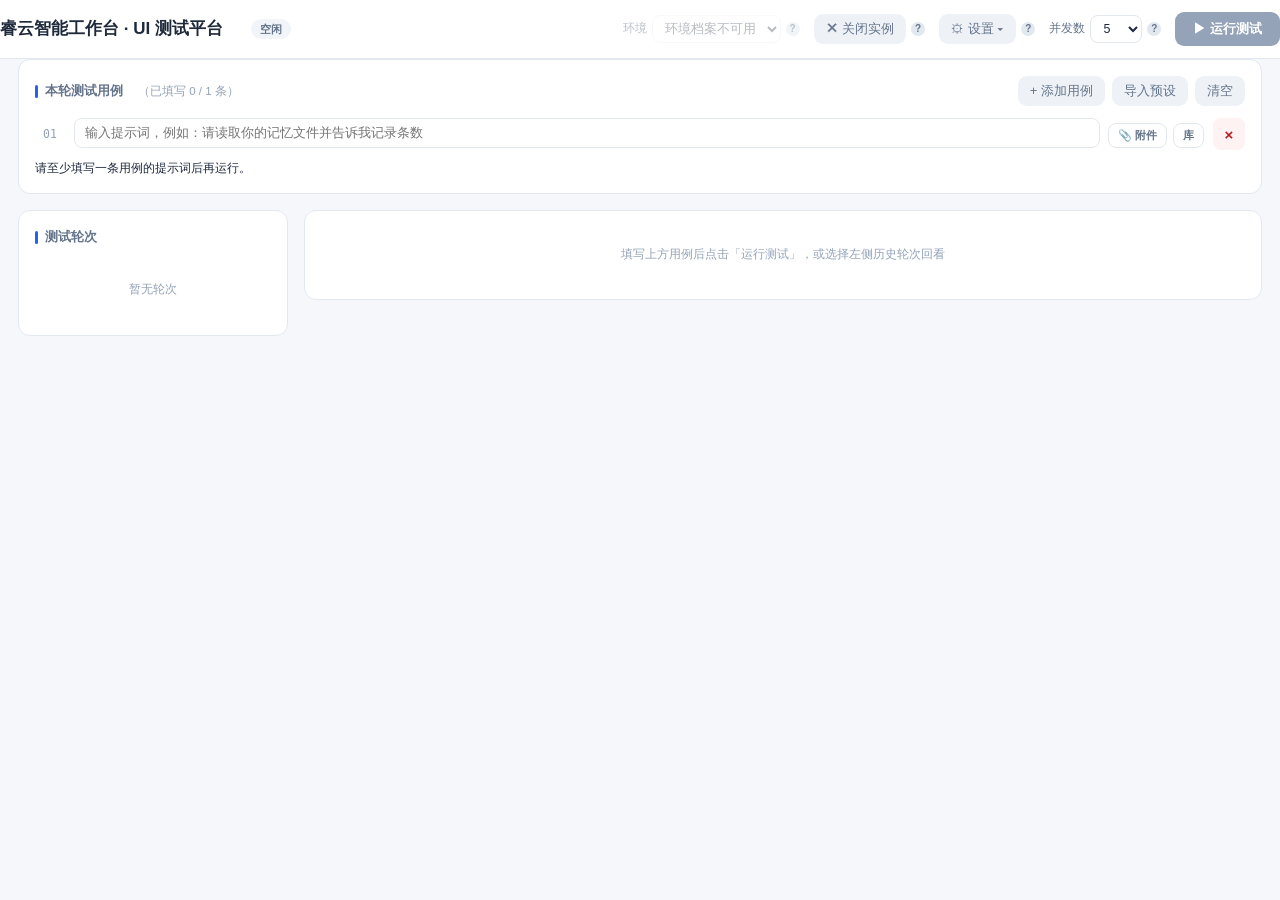
==== web/index.html @ 1a45c495 "feat(ui): 轮次列表增加「产物目录」链接 产物是 agent 写进工作区的一棵目录树（空间根 + 每次任务的子目录 + 中间文件）， 用户真正需要的是「进去翻一翻」，而不是只能逐个点「查看产物" ====
<!DOCTYPE html>
<html lang="zh-CN">
<head>
<meta charset="UTF-8"/>
<meta name="viewport" content="width=device-width, initial-scale=1.0"/>
<title>睿云智能工作台 · UI 测试平台</title>
<style>
:root{
  --bg:#f5f7fb; --card:#fff; --line:#e3e8f0; --line2:#eef2f7;
  --tx:#1e293b; --tx2:#64748b; --tx3:#94a3b8;
  --accent:#2563eb; --p0:#dc2626; --p1:#ea580c; --p2:#ca8a04;
  --ok:#16a34a; --skill:#7c3aed;
}
*{box-sizing:border-box;margin:0;padding:0}
body{background:var(--bg);color:var(--tx);font-family:"PingFang SC","Microsoft YaHei",sans-serif;font-size:14px;line-height:1.6;padding:0 0 60px}
.wrap{max-width:1280px;margin:0 auto;padding:0 18px}

/* ---------- 顶栏 ---------- */
header{background:var(--card);border-bottom:1px solid var(--line);position:sticky;top:0;z-index:20}
.hd{display:flex;align-items:center;gap:14px;padding:12px 0;flex-wrap:wrap}
.hd h1{font-size:17px;font-weight:700}
.hd .ver{font-size:12px;color:var(--tx3)}
.spacer{flex:1}
.badge{display:inline-block;padding:1px 9px;border-radius:20px;font-size:11px;font-weight:600;line-height:18px}
.b-run{background:#dbeafe;color:#1d4ed8}
.b-idle{background:#f1f5f9;color:#64748b}
.b-ok{background:#dcfce7;color:#15803d}
.b-err{background:#fee2e2;color:#b91c1c}
select,input[type=number]{border:1px solid var(--line);border-radius:8px;padding:5px 8px;font-size:12.5px;color:var(--tx);background:#fff}
.opt{display:flex;align-items:center;gap:5px;font-size:12px;color:var(--tx2)}
/* 参数说明：圆点问号 + 悬停气泡 */
.q{position:relative;display:inline-flex;align-items:center;justify-content:center;
  width:14px;height:14px;border-radius:50%;background:#e2e8f0;color:#64748b;
  font-size:10px;font-weight:700;cursor:help;flex-shrink:0;user-select:none}
.q:hover{background:var(--accent);color:#fff}
.q::after{content:attr(data-tip);position:absolute;top:calc(100% + 8px);right:-6px;
  width:290px;white-space:pre-line;background:#1e293b;color:#e2e8f0;font-size:11.5px;
  font-weight:400;line-height:1.65;letter-spacing:0;text-align:left;padding:10px 12px;
  border-radius:9px;box-shadow:0 6px 20px rgba(15,23,42,.28);
  opacity:0;visibility:hidden;transition:opacity .15s;z-index:40;pointer-events:none}
.q:hover::after{opacity:1;visibility:visible}
/* 靠右边缘的元素：气泡贴右对齐、向左展开，避免溢出视口。
   （不能只把 left 设为负值——那样气泡仍从该点向右延伸，照样越界。） */
.q.tip-left::after{right:0;left:auto}
/* 「签名上限」在复现关闭时无意义，置灰提示 */
.opt.dimmed{opacity:.45}
.opt.dimmed select{cursor:not-allowed}
button{cursor:pointer;border:none;border-radius:9px;font-size:13px;font-weight:600;font-family:inherit}
.btn-run{background:var(--accent);color:#fff;padding:8px 18px}
.btn-run:hover{background:#1d4ed8}
.btn-run:disabled{background:#94a3b8;cursor:not-allowed}
.btn-ghost{background:#eef2f7;color:var(--tx2);padding:6px 12px;font-weight:500}

/* ---------- 布局 ---------- */
.grid{display:grid;grid-template-columns:270px 1fr;gap:16px;margin-top:16px}
@media(max-width:960px){.grid{grid-template-columns:1fr}}
.card{background:var(--card);border:1px solid var(--line);border-radius:12px;padding:16px}
h3.sec{font-size:13px;font-weight:600;color:var(--tx2);margin-bottom:12px;display:flex;align-items:center;gap:7px}
h3.sec::before{content:"";width:3px;height:13px;background:var(--accent);border-radius:2px}

/* ---------- 控制台 ---------- */
.console{background:#0f172a;color:#cbd5e1;font-family:ui-monospace,Menlo,monospace;font-size:11.5px;
  border-radius:10px;padding:12px 14px;height:210px;overflow-y:auto;white-space:pre-wrap;word-break:break-all;display:none}
.console.on{display:block}
.console .ln-time{color:#64748b}

/* ---------- 轮次列表 ---------- */
.round-item{border:1px solid var(--line);border-radius:10px;padding:10px 12px;margin-bottom:9px;cursor:pointer;transition:.15s;position:relative}
.round-item:hover{border-color:var(--accent)}
.round-item.active{border-color:var(--accent);background:#f0f6ff}
.round-item .rid{font-weight:600;font-size:12.5px}
/* 轮次名链接：点它在访达中打开该轮次文件夹（不触发外层的 openRound） */
.round-item .rid-link{color:inherit;text-decoration:none;border-bottom:1px dashed var(--tx3);cursor:pointer}
.round-item .rid-link:hover{color:var(--accent);border-bottom-color:var(--accent)}
.round-item .rmeta{font-size:11px;color:var(--tx3);margin-top:3px;display:flex;gap:8px;flex-wrap:wrap}
/* 提示词摘要：单行截断，悬停看全文 */
.round-item .rprompt{font-size:11.5px;color:var(--tx2);margin-top:6px;padding:4px 7px;
  background:#f8fafc;border-left:2px solid var(--line);border-radius:0 5px 5px 0;
  overflow:hidden;text-overflow:ellipsis;white-space:nowrap}
.round-item.active .rprompt{background:#eff6ff;border-left-color:var(--accent)}
.round-item .rprompt .rp-more{color:var(--tx3);margin-left:4px;font-size:10.5px}
/* 产物目录：本轮有产物时出现在轮次元信息行，点它打开产物所在目录 */
.round-item .rart{color:var(--accent);cursor:pointer;text-decoration:none;
  border-bottom:1px dashed var(--accent)}
.round-item .rart:hover{background:#eff6ff;border-bottom-style:solid}
.round-item .rart.busy{opacity:.5;pointer-events:none}
/* 删除按钮：默认淡出，悬停轮次时才显现，避免误点 */
.round-del{position:absolute;top:8px;right:8px;width:22px;height:22px;border-radius:6px;
  background:#fef2f2;color:#b91c1c;font-size:14px;line-height:1;padding:0;
  opacity:0;transition:opacity .15s}
.round-item:hover .round-del,.round-del:focus{opacity:1}
.round-del:hover{background:#fee2e2}
.round-empty{color:var(--tx3);font-size:12px;text-align:center;padding:20px 0}

/* ---------- KPI ---------- */
.kpis{display:grid;grid-template-columns:repeat(auto-fit,minmax(140px,1fr));gap:11px;margin-bottom:16px}
.kpi{background:var(--card);border:1px solid var(--line);border-radius:11px;padding:12px 14px}
.kpi .label{font-size:11.5px;color:var(--tx2)}
.kpi .value{font-size:24px;font-weight:700;margin-top:2px;letter-spacing:-.5px}
.kpi .foot{font-size:10.5px;color:var(--tx3);margin-top:2px}
.v-ok{color:var(--ok)} .v-bad{color:var(--p0)} .v-warn{color:var(--p1)} .v-acc{color:var(--accent)}

/* ---------- Tab ---------- */
.tabs{display:flex;gap:6px;margin:14px 0}
.tab{padding:6px 14px;border-radius:8px;background:transparent;border:1px solid var(--line);font-size:12.5px;font-weight:600;color:var(--tx2)}
.tab.active{background:var(--accent);border-color:var(--accent);color:#fff}

/* ---------- 用例选择 ---------- */
.case-chips{display:flex;gap:7px;flex-wrap:wrap;margin-bottom:12px}
.chip-c{padding:4px 12px;border-radius:20px;border:1px solid var(--line);font-size:12px;color:var(--tx2);cursor:pointer;background:#fff}
.chip-c.active{border-color:var(--accent);color:var(--accent);background:#f0f6ff;font-weight:600}

/* ---------- 轨迹时间线 ---------- */
.tl{position:relative;padding-left:26px}
.tl::before{content:"";position:absolute;left:8px;top:6px;bottom:6px;width:2px;background:var(--line)}
.step{position:relative;margin-bottom:10px}
.step .dot{position:absolute;left:-26px;top:5px;width:12px;height:12px;border-radius:50%;border:2px solid #fff;box-shadow:0 0 0 1px var(--line)}
.step.thinking .dot{background:#cbd5e1}
.step.tool .dot{background:var(--accent)}
.step.tool.fail .dot{background:var(--p0)}
.step.tool.truncated .dot{background:var(--p1)}
.step.skill .dot{background:var(--skill)}
/* 平台自动确认：与思考(灰)/工具(蓝)/失败(红)区分 */
.step.confirm .dot{background:var(--p2)}
.badge.b-approx{background:#fef3c7;color:#b45309;font-weight:500;cursor:help}
.step-head{display:flex;align-items:center;gap:8px;cursor:pointer;flex-wrap:wrap}
.step-head .t-type{font-size:10.5px;color:var(--tx3);width:44px}
.step-head .t-name{font-size:12.5px;font-weight:600}
.step.thinking .t-name{color:var(--tx2);font-weight:400;font-size:12px}
.step-head .mono{font-family:ui-monospace,Menlo,monospace;font-size:11px;color:var(--tx3)}
.step-body{display:none;margin:6px 0 0 44px;background:#f8fafc;border:1px solid var(--line2);border-radius:8px;padding:9px 11px;font-size:11.5px}
.step.open .step-body{display:block}
.kv{display:flex;gap:6px;margin-top:4px}
.kv b{color:var(--tx2);font-weight:600;flex-shrink:0}
.pre{font-family:ui-monospace,Menlo,monospace;color:var(--tx2);word-break:break-all}
/* 全文展示：保留换行，过长时区域内滚动，避免把页面撑得无限高 */
.pre-full{white-space:pre-wrap;max-height:420px;overflow-y:auto;line-height:1.7}
.case-meta{display:flex;gap:14px;flex-wrap:wrap;font-size:12px;color:var(--tx2);margin:8px 0 14px}
.answer{background:#f8fafc;border-left:3px solid var(--ok);border-radius:0 8px 8px 0;padding:9px 12px;font-size:12.5px;color:var(--tx2);margin-bottom:14px;white-space:pre-wrap}

/* ---------- 表格 ---------- */
table{width:100%;border-collapse:collapse;font-size:12px;background:var(--card)}
th{text-align:left;font-weight:600;color:var(--tx2);background:#f8fafc;padding:8px 11px;border-bottom:1px solid var(--line);white-space:nowrap}
td{padding:8px 11px;border-bottom:1px solid var(--line2);vertical-align:top}
tr:last-child td{border-bottom:none}
.mono{font-family:ui-monospace,Menlo,monospace;font-size:11.5px;color:var(--tx2)}
.tbl-card{border:1px solid var(--line);border-radius:11px;overflow:hidden}
.track{display:inline-block;width:80px;height:12px;background:var(--line2);border-radius:4px;overflow:hidden;vertical-align:middle}
.fill{height:100%;background:var(--accent)}
.f-p0{background:var(--p0)} .f-p1{background:var(--p1)} .f-p2{background:var(--p2)}
.empty{color:var(--tx3);font-size:12px;text-align:center;padding:18px}
.finding{border:1px solid var(--line2);border-radius:10px;padding:11px 13px;margin-bottom:9px}
.finding .f-detail{font-size:12.5px;margin-top:6px}
.f-impact{font-size:12px;color:var(--tx2);margin-top:6px;background:#fff7ed;border-left:3px solid var(--p1);padding:7px 11px;border-radius:0 7px 7px 0}
.f-impact b{color:#9a3412}
.none-banner{background:var(--card);border:1px solid #bbf7d0;border-radius:12px;padding:34px 20px;text-align:center}
.none-banner .big{font-size:20px;font-weight:700;color:var(--ok)}
.none-banner .sm{font-size:12.5px;color:var(--tx2);margin-top:8px}
.finding .f-detail{font-size:12.5px;margin-top:6px}
.finding .evi{font-family:ui-monospace,Menlo,monospace;font-size:11px;color:var(--tx3);background:#f8fafc;border:1px solid var(--line2);border-radius:6px;padding:6px 8px;margin-top:6px;word-break:break-all}
.repro{margin-top:8px;border:1px solid var(--line2);border-radius:8px;padding:9px 11px;background:#fbfcfe;font-size:12px;color:var(--tx2)}
.repro b{color:var(--tx)}
.hidden{display:none}

/* ---------- 用例编辑 ---------- */
#caseEditor h3.sec{margin-bottom:12px}
.cnt{margin-left:8px;font-weight:500;color:var(--tx3);font-size:11.5px}
.case-row{display:flex;gap:9px;align-items:flex-start;margin-bottom:9px}
.case-row .no{flex-shrink:0;width:30px;height:32px;display:flex;align-items:center;justify-content:center;
  font-size:11.5px;color:var(--tx3);font-family:ui-monospace,Menlo,monospace}
.case-row .fields{flex:1;display:flex;gap:8px;flex-wrap:wrap}
.case-row input.prompt{flex:1;min-width:280px}
.case-row input{border:1px solid var(--line);border-radius:8px;padding:7px 10px;font-size:12.5px;
  color:var(--tx);background:#fff;font-family:inherit}
.case-row input:focus{outline:none;border-color:var(--accent)}
.case-row .del{flex-shrink:0;width:32px;height:32px;background:#fef2f2;color:#b91c1c;border-radius:8px;font-size:15px;line-height:1}
.case-row .del:hover{background:#fee2e2}
.hint{font-size:11.5px;color:var(--tx3);margin-top:4px}
.hint.warn{color:var(--warn)}

/* ---------- 会话日志链接 ---------- */
.sess-link{color:var(--accent);text-decoration:none;border-bottom:1px dashed var(--accent);cursor:pointer}
.sess-link:hover{background:#eff6ff;border-bottom-style:solid}
.sess-link.busy{opacity:.5;pointer-events:none}

/* ---------- 导入预设弹窗 ---------- */
/* ---------- 设置二级菜单 ---------- */
.settings-wrap{position:relative}
.settings-menu{display:none;position:absolute;top:calc(100% + 6px);right:0;z-index:60;
  background:var(--card);border:1px solid var(--line);border-radius:10px;
  box-shadow:0 8px 24px rgba(15,23,42,.12);padding:6px;min-width:190px}
.settings-menu.on{display:block}
.sm-item{display:flex;align-items:center;gap:8px;width:100%;text-align:left;
  border:none;background:none;padding:8px 10px;border-radius:8px;cursor:pointer;
  font-size:12.5px;font-family:inherit;color:var(--tx);white-space:nowrap}
.sm-item:hover{background:#f1f5f9}
/* ---------- 设置二级菜单 ---------- */
.settings-wrap{position:relative}
.settings-menu{display:none;position:absolute;top:calc(100% + 6px);right:0;z-index:60;
  background:var(--card);border:1px solid var(--line);border-radius:10px;
  box-shadow:0 8px 24px rgba(15,23,42,.12);padding:6px;min-width:190px}
.settings-menu.on{display:block}
.sm-item{display:flex;align-items:center;gap:8px;width:100%;text-align:left;
  border:none;background:none;padding:8px 10px;border-radius:8px;cursor:pointer;
  font-size:12.5px;font-family:inherit;color:var(--tx);white-space:nowrap}
.sm-item:hover{background:#f1f5f9}
/* 应用设置：路径输入框旁的「在访达中打开」按钮 */
.inp-row{display:flex;gap:6px;align-items:center}
.inp-row input{flex:1 1 auto}
.reveal-btn{flex:0 0 auto;font-size:13.5px;line-height:1;padding:7px 9px;
  border:1px solid var(--line);border-radius:8px;background:#fff;cursor:pointer}
.reveal-btn:hover{border-color:var(--accent);background:#f0f6ff}
.padd{padding:10px 14px;border-bottom:1px solid var(--line);background:#fafbfd}
.padd-hd{display:flex;align-items:center;gap:10px;flex-wrap:wrap}
.padd-body{display:none;margin-top:10px}
.padd-body.show{display:block}
/* 新增表单卡片：与模型设置弹窗的 .fld/.pw-row 同一视觉语言 */
.padd-card{background:#fff;border:1px solid var(--line);border-radius:10px;padding:13px;
  display:flex;flex-direction:column;gap:12px;box-shadow:0 1px 2px rgba(15,23,42,.04)}
.fld textarea{border:1px solid var(--line);border-radius:9px;padding:9px 11px;font-size:12.5px;
  color:var(--tx);background:#fff;font-family:inherit;line-height:1.6;resize:vertical;min-height:70px;
  transition:border-color .15s,box-shadow .15s}
.fld textarea:focus{outline:none;border-color:var(--accent);box-shadow:0 0 0 3px rgba(37,99,235,.12)}
.padd-row{display:flex;gap:14px;align-items:flex-end;flex-wrap:wrap;margin-top:4px}
.padd-chips{display:flex;gap:6px;flex-wrap:wrap;min-height:32px;align-items:center}
.padd-chips label{display:inline-flex;align-items:center;gap:4px;font-size:11.5px;color:var(--tx2);
  border:1px solid var(--line);border-radius:999px;padding:5px 11px;cursor:pointer;user-select:none;
  transition:border-color .15s,background .15s,color .15s}
.padd-chips label input{accent-color:var(--accent);margin:0;cursor:pointer}
.padd-chips label:hover{border-color:var(--accent)}
.padd-chips label:has(input:checked){border-color:var(--accent);background:#eff6ff;
  color:var(--accent);font-weight:600}
.prow .pdel{margin-left:auto;color:#b91c1c;cursor:pointer;font-size:11.5px;padding:2px 8px;
  border-radius:8px;flex-shrink:0;opacity:.75}
.prow .pdel:hover{background:#fee2e2;opacity:1}
.modal-mask{position:fixed;inset:0;background:rgba(15,23,42,.45);z-index:50;display:none;
  align-items:flex-start;justify-content:center;padding:38px 16px}
.modal-mask.on{display:flex}
.modal{background:var(--card);border-radius:14px;width:min(900px,100%);
  max-height:calc(100vh - 76px);display:flex;flex-direction:column;
  box-shadow:0 18px 50px rgba(15,23,42,.32);overflow:hidden}
.modal-hd{display:flex;align-items:center;gap:10px;padding:13px 18px;border-bottom:1px solid var(--line)}
.modal-hd h3{font-size:14.5px;font-weight:700}
.modal-hd .msub{font-size:11.5px;color:var(--tx3)}
.modal-hd .mclose{margin-left:auto;width:28px;height:28px;border-radius:8px;background:#f1f5f9;
  color:var(--tx2);font-size:14px;line-height:1}
.modal-hd .mclose:hover{background:#e2e8f0}
/* 筛选区 */
.modal-filters{padding:11px 18px 12px;border-bottom:1px solid var(--line);display:flex;flex-direction:column;gap:7px}
.mf-row{display:flex;align-items:center;gap:7px;flex-wrap:wrap}
.mf-label{flex-shrink:0;font-size:11.5px;color:var(--tx3);width:58px}
.chip-c{padding:4px 12px;border-radius:20px;border:1px solid var(--line);font-size:12px;color:var(--tx2);cursor:pointer;background:#fff;user-select:none}
.chip-c:hover{border-color:#c7d2fe}
.chip-c.active{border-color:var(--accent);color:var(--accent);background:#f0f6ff;font-weight:600}
.mf-kw{flex:1;min-width:180px;border:1px solid var(--line);border-radius:8px;padding:5px 10px;
  font-size:12.5px;color:var(--tx);background:#fff;font-family:inherit}
.mf-kw:focus{outline:none;border-color:var(--accent)}
/* 用例列表 */
.modal-list{flex:1;overflow-y:auto;padding:4px 10px;min-height:200px}
.prow{display:flex;align-items:center;gap:10px;padding:6px 8px;border-radius:8px;cursor:pointer;border-bottom:1px solid var(--line2)}
.prow:hover{background:#f8fafc}
.prow.sel{background:#f0f6ff}
.prow input[type=checkbox]{flex-shrink:0;accent-color:var(--accent);margin:0}
.prow .pid{flex-shrink:0;width:76px;font-family:ui-monospace,Menlo,monospace;font-size:10.5px;color:var(--tx3)}
.prow .pprompt{flex:1;font-size:12.5px;color:var(--tx);overflow:hidden;text-overflow:ellipsis;white-space:nowrap}
.prow .ptags{flex-shrink:0;display:flex;gap:4px}
.tag{font-size:10px;padding:1px 7px;border-radius:10px;background:#f1f5f9;color:var(--tx2);white-space:nowrap}
.tag.t-scene{background:#eff6ff;color:#1d4ed8}
.tag.t-att{background:#fef3c7;color:#92400e}
.modal-empty{color:var(--tx3);font-size:12px;text-align:center;padding:40px 0}
/* 底部操作区 */
.modal-ft{display:flex;align-items:center;gap:8px;padding:12px 18px;border-top:1px solid var(--line);flex-wrap:wrap}
.modal-ft .mcount{font-size:12px;color:var(--tx2);margin-right:auto}
.modal-ft .mcount b{color:var(--accent)}
.btn-primary{background:var(--accent);color:#fff;padding:7px 16px}
.btn-primary:hover{background:#1d4ed8}
.btn-primary:disabled{background:#94a3b8;cursor:not-allowed}
.btn-stop{background:#fef2f2;color:#b91c1c;padding:8px 14px;font-weight:600}
.btn-stop:hover{background:#fee2e2}

/* ---------- 模型设置弹窗（大模型接入） ---------- */
.llm-dot{width:7px;height:7px;border-radius:50%;background:#cbd5e1;flex-shrink:0}
.llm-dot.on{background:var(--ok)}
.modal.llm-modal{width:min(560px,92vw)}
.llm-body{padding:16px 18px;display:flex;flex-direction:column;gap:13px;overflow-y:auto}
.fld{display:flex;flex-direction:column;gap:5px}
.fld label{font-size:12px;color:var(--tx2);font-weight:600}
.fld input{border:1px solid var(--line);border-radius:9px;padding:8px 11px;font-size:12.5px;
  color:var(--tx);background:#fff;font-family:inherit;
  transition:border-color .15s,box-shadow .15s}
.fld input:focus{outline:none;border-color:var(--accent);box-shadow:0 0 0 3px rgba(37,99,235,.12)}
.fld .fhint{font-size:11px;color:var(--tx3)}
.fld.adv{display:none}
.fld.adv.show{display:flex}
.pw-row{display:flex;gap:7px}
.pw-row input{flex:1;min-width:0}
.pw-row .btn-ghost{flex-shrink:0;padding:0 11px}
.adv-toggle{align-self:flex-start;background:none;border:none;padding:0;cursor:pointer;
  font-size:11.5px;color:var(--accent);font-family:inherit;text-align:left}
.adv-toggle:hover{text-decoration:underline}
.probe-box{border:1px solid var(--line2);border-radius:10px;padding:10px 12px;font-size:12px;
  background:#f8fafc;color:var(--tx2);line-height:1.65;word-break:break-word}
.probe-box.ok{background:#f0fdf4;border-color:#bbf7d0;color:#15803d}
.probe-box.err{background:#fef2f2;border-color:#fecaca;color:#b91c1c}
.probe-box.busy{background:#eff6ff;border-color:#bfdbfe;color:#1d4ed8}
.probe-box .pb-detail{margin-top:6px;font-family:ui-monospace,Menlo,monospace;font-size:11px;
  color:var(--tx3);max-height:120px;overflow-y:auto;white-space:pre-wrap;word-break:break-all}

/* ---------- 质量评估 ---------- */
.eval-bar{display:flex;align-items:center;gap:10px;flex-wrap:wrap;margin-bottom:12px}
.pbar{height:9px;background:var(--line2);border-radius:5px;overflow:hidden;margin:0 0 10px}
.pbar>i{display:block;height:100%;background:var(--accent);transition:width .4s}
.dim-row{display:flex;align-items:center;gap:9px;padding:6px 0;border-bottom:1px solid var(--line2)}
.dim-row:last-child{border-bottom:none}
.dim-row .dname{flex-shrink:0;width:122px;font-size:12.5px;color:var(--tx)}
.dim-row .dbar{flex:1;min-width:50px;height:9px;background:var(--line2);border-radius:5px;overflow:hidden}
.dim-row .dbar>i{display:block;height:100%;background:var(--accent);transition:width .4s}
.dim-row.warn .dbar>i{background:var(--p1)}
.dim-row.bad .dbar>i{background:var(--p0)}
.dim-row .dna{flex:1;font-size:11.5px;color:var(--tx3)}
.src-tag{flex-shrink:0;font-size:10px;padding:1px 7px;border-radius:9px;border:1px solid var(--line);
  color:var(--tx2);white-space:nowrap}
.src-tag.objective{border-color:#bbf7d0;color:#15803d;background:#f0fdf4}
.src-tag.llm{border-color:#ddd6fe;color:#6d28d9;background:#f5f3ff}
.src-tag.hybrid{border-color:#fed7aa;color:#9a3412;background:#fff7ed}
.eval-group{margin-bottom:14px}
.eval-group h4{font-size:12.5px;color:var(--tx2);margin:0 0 8px;display:flex;align-items:center;
  gap:8px;flex-wrap:wrap;font-weight:600}
.gr-hint{font-size:10.5px;color:var(--tx3);font-weight:400}
.eval-console{background:#0f172a;color:#cbd5e1;font-family:ui-monospace,Menlo,monospace;font-size:11px;
  border-radius:9px;padding:9px 11px;max-height:170px;overflow-y:auto;line-height:1.7}
/* ---------- 判分失败如实呈现 ---------- */
/* 告警条：把「模型整轮没参与」摆在最上面，并给出可操作根因（如白名单 IP） */
.ev-alert{border:1px solid #fecaca;background:#fef2f2;border-radius:10px;padding:10px 12px;margin:0 0 12px}
.ev-alert-hd{font-size:12.5px;font-weight:700;color:#b91c1c;margin-bottom:5px}
.ev-alert-bd{font-size:12px;color:#7f1d1d;line-height:1.7}
.ev-alert-bd .mono{margin-top:5px;font-family:ui-monospace,Menlo,monospace;font-size:11px;color:#9f1239;
  max-height:110px;overflow-y:auto;white-space:pre-wrap;word-break:break-word}
/* 用例行上的标签（导入预设时随用例带过来） */
.cl-tags{display:flex;gap:4px;flex-wrap:wrap;margin-top:4px;align-items:center}
/* 用例附件：行内上传 + 附件库复用 */
.cl-acts{display:flex;gap:6px;margin-top:5px}
.cl-att{font-size:11px;padding:2px 9px;border:1px solid var(--line);border-radius:8px;
  background:#fff;color:var(--tx2);cursor:pointer;font-family:inherit}
.cl-att:hover{border-color:var(--accent);color:var(--accent)}
/* 附件库弹窗：列表形式，一行一个附件（文件名 + 大小 + 绝对路径）。
   路径是驱动真正投递给应用的东西，必须可见 —— 所以不做成横向 chips；
   嵌在用例行里又会把行撑高、遮挡其它用例，故独立成弹窗。 */
.modal.lib-modal{width:min(720px,92vw)}
.lib-del{color:#b91c1c;cursor:pointer;font-size:11.5px;padding:2px 8px;border-radius:8px;opacity:.75}
.lib-del:hover{background:#fee2e2;opacity:1}
.lib-row{display:flex;align-items:center;gap:12px;padding:9px 10px;border-radius:8px;
  cursor:pointer;border-bottom:1px solid var(--line2)}
.lib-row:last-child{border-bottom:none}
.lib-row:hover{background:#f8fafc}
.lib-row.used{cursor:default;opacity:.6}
.lib-row.used:hover{background:transparent}
.lib-main{flex:1 1 auto;min-width:0;display:flex;flex-direction:column;gap:2px}
.lib-name{font-size:12.5px;color:var(--tx);
  overflow:hidden;text-overflow:ellipsis;white-space:nowrap}
.lib-path{font-size:10.5px;color:var(--tx3);font-family:ui-monospace,Menlo,monospace;
  overflow:hidden;text-overflow:ellipsis;white-space:nowrap}
.lib-meta{flex:0 0 auto;display:flex;align-items:center;gap:9px}
.lib-size{font-size:10.5px;color:var(--tx3);white-space:nowrap}
.lib-add{font-size:10.5px;color:var(--accent);border:1px solid var(--line);border-radius:8px;
  padding:2px 8px;background:#fff;white-space:nowrap}
.lib-row:hover .lib-add{border-color:var(--accent)}
.lib-row.used .lib-add{color:var(--tx3);border-color:transparent;background:transparent}
.tag.t-att{border-color:#bfdbfe;background:#eff6ff;color:#1d4ed8;max-width:280px;
  overflow:hidden;text-overflow:ellipsis;white-space:nowrap}
.tag-x{margin-left:5px;color:var(--tx3);cursor:pointer;font-weight:700}
.tag-x:hover{color:var(--p0)}
/* ---------- 评估结果表：表头固定三类（结果质量/教学专业质量 · 安全与可靠 · 系统与 Agent 能力） ---------- */
.ev-tbl{width:100%;border-collapse:collapse;table-layout:fixed}
.ev-tbl th{font-size:11.5px;font-weight:700;color:var(--tx2);text-align:left;padding:9px 12px;
  border-bottom:1px solid var(--line);background:#f8fafc;white-space:nowrap;
  overflow:hidden;text-overflow:ellipsis}
.ev-tbl td{padding:7px 12px;border-bottom:1px solid var(--line2);vertical-align:middle}
.ev-tbl tbody tr:last-child td{border-bottom:none}
.ev-tbl td.evt-empty{background:#fcfcfd}
.evt-row{display:flex;align-items:center;gap:8px;min-width:0}
/* 指标名与分数各自带 hover 说明（前者=评分标准，后者=判定理由），
   cursor:help 让「这里可以悬停看说明」可见，而不是只能靠猜。
   指标名一律 flex:0 1 auto（不增长）：盒子只包住文字本身，行内空白不再弹出提示；
   分数侧用 margin-left:auto 靠右，而不是把指标名拉伸填满整行。 */
.evt-name{display:inline-flex;align-items:center;gap:5px;font-size:12px;color:var(--tx);
  flex:0 1 auto;min-width:0;overflow:hidden;text-overflow:ellipsis;white-space:nowrap;
  cursor:help}
.evt-val{flex:0 0 auto;display:inline-flex;align-items:baseline;gap:5px;cursor:help;
  margin-left:auto}
.evt-score{font-size:13.5px;color:var(--tx)}
.evt-score.ok{color:#15803d}
.evt-score.warn{color:#b45309}
.evt-score.bad{color:#b91c1c}
.evt-n{font-size:10.5px;color:var(--tx3)}
.evt-na{flex:0 0 auto;margin-left:auto;font-size:11.5px;color:var(--tx3);max-width:56%;cursor:help;
  overflow:hidden;text-overflow:ellipsis;white-space:nowrap}
.evt-na i{margin-left:4px;font-style:normal;font-size:10.5px}
/* 美观度行的「查看产物」：轻量文字按钮，复用 /api/reveal 在 Finder 中定位。
   无可用产物时置灰禁用，不隐藏 —— 让「没有产物 / 找不到文件」可见，而不是静默消失 */
.evt-art{flex:0 0 auto;font-size:10.5px;color:var(--accent);cursor:pointer;
  border:1px solid var(--line);border-radius:9px;padding:1px 7px;white-space:nowrap;
  text-decoration:none;background:#f8fafc}
.evt-art:hover{background:#eef2ff;border-color:#c7d2fe}
.evt-art.disabled{color:var(--tx3);cursor:not-allowed;background:#fafafa;opacity:.75}
.ev-tbl tfoot td{background:#f8fafc;border-top:1px solid var(--line);padding:9px 12px}
.evt-total{font-size:12px;color:var(--tx2)}
.evt-total b{font-size:14px;color:var(--tx);margin-left:2px}
/* ---------- 逐用例评分卡（每个用例一张三列表格） ---------- */
.ev-case{padding:0;margin-bottom:14px;overflow:hidden}
.ev-case-hd{padding:10px 12px;border-bottom:1px solid var(--line2);background:#fcfcfd}
.ev-case-tt{display:flex;align-items:baseline;gap:8px;min-width:0}
.ev-case-prompt{font-size:12px;color:var(--tx2);flex:1 1 auto;min-width:0;
  overflow:hidden;text-overflow:ellipsis;white-space:nowrap}
.ev-case-meta{display:flex;align-items:center;gap:8px;flex-wrap:wrap;margin-top:6px}
.ev-case-err{margin-top:7px;font-size:11.5px;color:#b91c1c;background:#fef2f2;border:1px solid #fecaca;
  border-radius:8px;padding:7px 9px;line-height:1.7;word-break:break-word}
.ev-case-err .pb-detail{margin-top:5px;font-family:ui-monospace,Menlo,monospace;font-size:11px;
  color:#9f1239;max-height:110px;overflow-y:auto;white-space:pre-wrap;word-break:break-all}
/* 判分依据留档：默认折叠，点击展开（用于核对「模型当时看到了什么」） */
.ev-facts{cursor:pointer;border-top:1px solid var(--line);padding:8px 12px;background:#fbfcfe}
.ev-facts-hd{font-size:11.5px;color:var(--tx2);font-weight:600}
.ev-facts-tip{margin-left:6px;font-size:10.5px;color:var(--tx3);font-weight:400}
.ev-facts .pb-detail{display:none;color:var(--tx2)}
.ev-facts.open .pb-detail{display:block;max-height:260px;overflow-y:auto}
.tag-infer{margin-left:5px;font-size:10px;padding:0 5px;border-radius:8px;
  border:1px dashed #c7d2fe;color:#4338ca;background:#eef2ff;cursor:help}
.case-eval{border:1px solid var(--line2);border-radius:10px;margin-bottom:9px;overflow:hidden}
.case-eval .ce-hd{display:flex;gap:8px;align-items:center;padding:9px 12px;cursor:pointer;flex-wrap:wrap}
.case-eval .ce-hd:hover{background:#f8fafc}
.case-eval .ce-body{display:none;padding:4px 12px 11px;border-top:1px solid var(--line2)}
.case-eval.open .ce-body{display:block}
.pill{font-size:10.5px;padding:2px 8px;border-radius:9px;background:#f1f5f9;color:var(--tx2);white-space:nowrap}
.pill.ok{background:#dcfce7;color:#15803d}
.pill.warn{background:#ffedd5;color:#9a3412}
.pill.bad{background:#fee2e2;color:#b91c1c}
.pill.na{background:#f1f5f9;color:#94a3b8}
</style>
</head>
<body>

<header><div class="wrap hd">
  <h1>睿云智能工作台 · UI 测试平台</h1>
  <span class="ver" id="ver"></span>
  <span class="badge b-idle" id="statusBadge">空闲</span>
  <div class="spacer"></div>
  <span class="opt" id="wrapEnv">环境
    <select id="optEnv"></select>
    <span class="q" data-tip="应用【启动时】注入对应环境变量，运行中的实例无法改环境：
- 应用未运行 → 可选环境，选择后写入 config.yaml，下次启动生效
- 应用运行中 → 选择器只读（置灰），需先关闭实例
注意：环境切换只影响下次启动。">?</span>
  </span>
  <span class="opt">
    <button class="btn-ghost" id="btnCloseApp" title="关闭应用实例">✕ 关闭实例</button>
    <span class="q" data-tip="关闭当前运行的应用实例（含手动从 Dock 启动的）。
关闭后可重新选择环境，下次运行时会按所选环境启动。
测试运行期间不可关闭。">?</span>
  </span>
  <span class="opt settings-wrap">
    <button class="btn-ghost" id="btnSettings">⚙ 设置 ▾</button>
    <div class="settings-menu" id="settingsMenu">
      <button class="sm-item" data-act="app">🖥 应用与工作区</button>
      <button class="sm-item" data-act="model" id="smModel"><span class="llm-dot" id="llmDot"></span>模型设置</button>
    </div>
    <span class="q" data-tip="设置二级菜单：
- 应用与工作区：被测应用路径 / 会话日志目录 / 用户工作区目录，
  每个路径旁的 📁 按钮可在访达（macOS）/ 资源管理器（Windows）中打开当前生效路径
- 模型设置：供应商地址与 API Key（用于质量评估）
工作区内含预设用例、附件库、轮次归档与 config.yaml。">?</span>
  </span>
  <!-- 复现次数 / 签名上限 暂时下线（后端能力保留，需要时恢复此区块并还原 btnRun 参数） -->
  <span class="opt" id="wrapInflight">并发数
    <select id="optInflight">
      <option value="1">1</option><option value="2">2</option>
      <option value="3">3</option><option value="5" selected>5</option>
      <option value="8">8</option><option value="10">10</option>
      <option value="15">15</option><option value="20">20</option>
    </select>
    <span class="q" data-tip="同时在生成中的用例上限（流水线并发）：
一条用例完成收取后，立即补入下一条待跑用例，
窗口内始终最多 N 条用例在执行，避免一次塞入过多用例拖垮客户端。
默认 5；选 1 退化为完全串行。
控制台日志中的「在途 n/N」即当前并发水位。">?</span>
  </span>
  <button class="btn-run" id="btnRun">▶ 运行测试</button>
  <button class="btn-stop" id="btnStop" style="display:none" title="终止当前测试（本轮不产出报告）">■ 终止测试</button>
</div></header>

<div class="wrap">
<div class="console" id="console"></div>

<!-- ============ 本轮用例（手动输入） ============ -->
<div class="card" id="caseEditor" style="margin-bottom:16px">
  <h3 class="sec">本轮测试用例<span id="caseCount" class="cnt"></span>
    <div class="spacer"></div>
    <button class="btn-ghost" id="btnAddCase">+ 添加用例</button>
    <button class="btn-ghost" id="btnImport">导入预设</button>
    <button class="btn-ghost" id="btnClearCases">清空</button>
  </h3>
  <div id="caseRows"></div>
  <div class="hint" id="caseHint">逐条填写提示词，运行时按顺序执行，每条用例独立会话。</div>
</div>

<div class="grid">
  <!-- 轮次列表 -->
  <div>
    <div class="card">
      <h3 class="sec">测试轮次</h3>
      <div id="roundList"><div class="round-empty">暂无轮次</div></div>
    </div>
  </div>

  <!-- 详情 -->
  <div id="detailPane">
    <div class="card"><div class="empty">填写上方用例后点击「运行测试」，或选择左侧历史轮次回看</div></div>
  </div>
</div>
</div>

<!-- ============ 预设用例管理弹窗（导入 / 新增 / 删除） ============ -->
<div class="modal-mask" id="importMask">
  <div class="modal" role="dialog" aria-label="预设用例管理">
    <div class="modal-hd">
      <h3>预设用例管理</h3>
      <span class="msub" id="impSub"></span>
      <button class="mclose" id="impClose" title="关闭（不导入）">✕</button>
    </div>
    <div class="padd">
      <div class="padd-hd">
        <button class="btn-ghost" id="paddToggle">+ 新增预设用例</button>
        <span class="fhint">新增 / 删除直接写入 testcases.yaml，立即生效；勾选下方用例再「导入所选」加入本轮</span>
      </div>
      <div class="padd-body" id="paddBody">
        <div class="padd-card">
          <div class="fld">
            <label for="paddPrompt">提示词 <span style="color:var(--p0)">*</span></label>
            <textarea id="paddPrompt" rows="3" placeholder="填入要加入预设的问题原文（必填）…"></textarea>
          </div>
          <div class="padd-row">
            <div class="fld" style="flex:0 0 180px">
              <label for="paddScene">场景（选填）</label>
              <input id="paddScene" list="paddScenes" placeholder="如：备课" autocomplete="off"/>
              <datalist id="paddScenes"></datalist>
            </div>
            <div class="fld" style="flex:1 1 260px">
              <label>测试目标（选填，可多选）</label>
              <span class="padd-chips" id="paddTargets">
                <label><input type="checkbox" value="word"/>word</label>
                <label><input type="checkbox" value="ppt"/>ppt</label>
                <label><input type="checkbox" value="html"/>html</label>
                <label><input type="checkbox" value="pdf"/>pdf</label>
                <label><input type="checkbox" value="excel"/>excel</label>
                <label><input type="checkbox" value="network"/>network</label>
              </span>
            </div>
            <div class="fld" style="flex:0 0 auto">
              <label>附件上传</label>
              <span class="padd-chips">
                <label><input type="checkbox" id="paddAtt"/>需要附件</label>
              </span>
            </div>
            <div class="fld" style="flex:0 0 auto;margin-left:auto">
              <label>&nbsp;</label>
              <button class="btn-primary" id="paddOk">保存为新预设</button>
            </div>
          </div>
          <div class="fhint" id="paddMsg"></div>
        </div>
      </div>
    </div>
    <div class="modal-filters">
      <div class="mf-row" id="impSceneRow">
        <span class="mf-label">场景</span>
        <span class="mf-row" id="impSceneChips" style="width:auto"></span>
      </div>
      <div class="mf-row" id="impTargetRow">
        <span class="mf-label">测试目标</span>
        <span class="mf-row" id="impTargetChips" style="width:auto"></span>
      </div>
      <div class="mf-row" id="impAttRow">
        <span class="mf-label">附件上传</span>
        <span class="mf-row" id="impAttChips" style="width:auto"></span>
      </div>
      <div class="mf-row">
        <span class="mf-label">关键词</span>
        <input class="mf-kw" id="impKw" placeholder="按提示词内容过滤（可选）"/>
      </div>
    </div>
    <div class="modal-list" id="impList"></div>
    <div class="modal-ft">
      <span class="mcount" id="impCount"></span>
      <button class="btn-ghost" id="impAll">全选</button>
      <button class="btn-ghost" id="impInvert">反选</button>
      <button class="btn-ghost" id="impNone">全部取消</button>
      <button class="btn-ghost" id="impCancel">取消</button>
      <button class="btn-primary" id="impOk">导入所选</button>
    </div>
  </div>
</div>

<!-- ============ 附件库弹窗（为某条用例挑选已上传的附件） ============ -->
<div class="modal-mask" id="libMask">
  <div class="modal lib-modal" role="dialog" aria-label="附件库">
    <div class="modal-hd">
      <h3>附件库</h3>
      <span class="msub" id="libSub"></span>
      <button class="mclose" id="libClose" title="关闭">✕</button>
    </div>
    <div class="modal-list" id="libList"></div>
    <div class="modal-ft">
      <span class="mcount" id="libCount"></span>
      <button class="btn-primary" id="libDone">完成</button>
    </div>
  </div>
</div>

<!-- ============ 模型设置弹窗（大模型接入） ============ -->
<div class="modal-mask" id="llmMask">
  <div class="modal llm-modal" role="dialog" aria-label="模型设置">
    <div class="modal-hd">
      <h3>模型设置</h3>
      <span class="msub">配置仅保存在本机浏览器</span>
      <button class="mclose" id="llmClose" title="关闭">✕</button>
    </div>
    <div class="llm-body">
      <div class="fld">
        <label for="llmBase">供应商地址 <span style="color:var(--p0)">*</span></label>
        <input id="llmBase" type="text" placeholder="https://api.example.com/v1" autocomplete="off" spellcheck="false"/>
      </div>
      <div class="fld">
        <label for="llmKey">API Key <span style="color:var(--p0)">*</span></label>
        <div class="pw-row">
          <input id="llmKey" type="password" placeholder="sk-…" autocomplete="new-password" spellcheck="false"/>
          <button class="btn-ghost" id="llmKeyToggle" type="button" title="显示 / 隐藏">显示</button>
        </div>
        <span class="fhint">打开本弹窗时自动回显服务端已保存的 Key（默认密码态隐藏，点「显示」查看）；未改动 Key 可直接保存，留空保存则沿用服务端 Key。</span>
      </div>
      <div class="fld">
        <label for="llmModel">模型名 <span style="color:var(--p0)">*</span></label>
        <input id="llmModel" type="text" placeholder="gpt-4o-mini / qwen-plus / ep-xxxxxxxx …" autocomplete="off" spellcheck="false"/>
        <span class="fhint">必填：留空会让判分请求带上占位模型名而失败（TokenHub 等需填模型名或端点 ID）</span>
      </div>
      <button class="adv-toggle" id="llmAdvToggle" type="button">▸ 高级：自定义探活路径</button>
      <div class="fld adv" id="llmAdvWrap">
        <label for="llmPath">探活路径（选填）</label>
        <input id="llmPath" type="text" placeholder="/models，留空则自动探测" autocomplete="off" spellcheck="false"/>
        <span class="fhint">填写后覆盖默认探测（默认先 GET /models，再回退 POST /chat/completions）</span>
      </div>
      <div class="probe-box" id="llmProbe">填写后点击「测试连接」进行校验</div>
    </div>
    <div class="modal-ft">
      <span class="mcount" id="llmState"></span>
      <button class="btn-ghost" id="llmClear" title="清除已保存的配置与本机存储">清空</button>
      <button class="btn-ghost" id="llmCancel">取消</button>
      <button class="btn-ghost" id="llmTest">测试连接</button>
      <button class="btn-primary" id="llmSave" disabled>保存</button>
    </div>
  </div>
</div>

<!-- ============ 应用设置弹窗（被测应用路径 / 会话日志目录） ============ -->
<div class="modal-mask" id="appMask">
  <div class="modal llm-modal" role="dialog" aria-label="应用设置">
    <div class="modal-hd">
      <h3>应用设置</h3>
      <span class="msub">不配置则使用内置默认地址</span>
      <button class="mclose" id="appCfgClose" title="关闭">✕</button>
    </div>
    <div class="llm-body">
      <div class="fld">
        <label for="appBinInp">被测应用可执行文件路径（选填）</label>
        <div class="inp-row">
          <!-- placeholder / 提示由 /api/app-settings 按本机平台回填（见 openAppCfg）：
               写死 macOS 的 .app/Contents/MacOS/... 会让 Windows 用户以为默认值是错的 -->
          <input id="appBinInp" type="text" autocomplete="off" spellcheck="false" placeholder=""/>
          <button class="reveal-btn" id="appBinReveal" onclick="revealCfgPath('binary')"
                  title="在文件管理器中打开当前生效的应用路径">📁</button>
        </div>
        <span class="fhint" id="appBinHint">留空使用本机内置默认路径</span>
      </div>
      <div class="fld">
        <label for="appLogInp">会话日志根目录（选填）</label>
        <div class="inp-row">
          <input id="appLogInp" type="text" autocomplete="off" spellcheck="false"
                 placeholder="~/.srtclaw/workspace/session"/>
          <button class="reveal-btn" id="appLogReveal" onclick="revealCfgPath('session_root')"
                  title="在文件管理器中打开当前生效的日志目录">📁</button>
        </div>
        <span class="fhint" id="appLogHint">被测应用产生的日志地址（sess_* 会话目录的父目录）。留空使用本机内置默认路径</span>
      </div>
      <div class="fld">
        <label for="wsInp">用户工作区目录（选填）</label>
        <div class="inp-row">
          <input id="wsInp" type="text" autocomplete="off" spellcheck="false"/>
          <button class="reveal-btn" id="wsReveal" onclick="revealCfgPath('workspace')"
                  title="在文件管理器中打开当前生效的工作区目录">📁</button>
        </div>
        <span class="fhint">非功能性数据（预设用例 testcases.yaml、附件库 uploads/、轮次归档 rounds/、config.yaml）的存放目录。留空使用 ~/.ruiyun-autotest；改动后旧数据自动迁移到新目录</span>
      </div>
      <div class="probe-box" id="appCfgState" style="display:none"></div>
    </div>
    <div class="modal-ft">
      <span class="mcount" id="appCfgSrc"></span>
      <button class="btn-ghost" id="appCfgReset" title="删除本机覆盖，回退 config.yaml / 内置默认">恢复默认</button>
      <button class="btn-ghost" id="appCfgCancel">取消</button>
      <button class="btn-primary" id="appCfgSave">保存</button>
    </div>
  </div>
</div>

<script>
/* ================= 状态 ================= */
let RUNNING=false, pollTimer=null, currentRound=null, currentCase=0, currentTab='trace';

const $=id=>document.getElementById(id);
const esc=s=>String(s??'').replace(/[&<>"]/g,c=>({'&':'&amp;','<':'&lt;','>':'&gt;','"':'&quot;'}[c]));
const fmtPct=v=>(v==null?'—':(v*100).toFixed(0)+'%');

/* ================= 环境与应用实例 ================= */
/* 应用运行中 → 环境只读、关闭可用；未运行 → 环境可选、关闭置灰。
   环境变量只在启动时注入，因此运行中切环境无意义，必须禁止。 */
let ENV_CFG=null;
/* 环境档案读取失败的原因。非空时选择器置灰并显示原因 ——
   绝不能把 <select> 留空：空选择框既看不出哪里坏了，也点不动。 */
let ENV_ERR='';

async function loadEnv(){
  let j=null;
  try{
    j=await (await fetch('/api/env')).json();
  }catch(e){
    envLoadFailed('无法连接本地服务：'+e.message); return;
  }
  // 服务端异常会回 {"error": "..."}，此时没有 profiles —— 必须原样告诉用户
  if(!j || j.error){ envLoadFailed((j&&j.error)||'服务返回异常'); return; }
  const list=Array.isArray(j.profiles)?j.profiles:[];
  if(!list.length){
    envLoadFailed(`配置里没有可选的环境档案：${j.config_path||'config.yaml'} 的 app.env_profiles 为空`);
    return;
  }
  ENV_ERR='';
  ENV_CFG=j;
  const sel=$('optEnv');
  sel.innerHTML = list.map(p=>
      `<option value="${esc(p.key)}" title="${esc(p.desc)}">${esc(p.label)}</option>`).join('')
    + (j.none_label
        ? `<option value="" title="不注入任何环境变量，走应用内置默认">${esc(j.none_label)}</option>`
        : '');
  // 当前值不在档案列表里（未配置 / 档案被删）→ 落到「不注入」，而不是
  // 让浏览器默认选中第一项、把实际状态显示成「开发环境」。
  // 没有「不注入」项时至少选第一个档案：否则 selectedIndex 会变成 -1，又成了空框。
  if(list.some(p=>p.key===j.current)) sel.value=j.current;
  else if(j.none_label) sel.value='';
  else sel.selectedIndex=0;
  $('wrapEnv').removeAttribute('title');
  syncEnvUI();
}

/* 读不到档案时：留一行可见文字 + 置灰，并把原因挂在悬停提示上 */
function envLoadFailed(msg){
  ENV_ERR=msg;
  ENV_CFG={profiles:[],current:'',none_label:'',app_running:false};
  const sel=$('optEnv');
  sel.innerHTML='<option value="">环境档案不可用</option>';
  sel.value='';
  $('wrapEnv').title=msg;
  syncEnvUI();
}

function syncEnvUI(){
  if(!ENV_CFG) return;
  const running = !!ENV_CFG.app_running;
  $('optEnv').disabled = running || !!ENV_ERR;   // 运行中只读；读取失败也不可点
  $('wrapEnv').classList.toggle('dimmed', running || !!ENV_ERR);
  // 关闭按钮：有实例可关、且当前没有测试在跑时才可用
  const closable = running && !RUNNING;
  $('btnCloseApp').disabled = !closable;
  $('btnCloseApp').title = running
    ? (RUNNING ? '有测试正在运行，无法关闭' : '关闭应用实例')
    : '应用当前未运行';
}

async function refreshAppStatus(){
  try{
    const j=await (await fetch('/api/app/status')).json();
    if(ENV_CFG){ ENV_CFG.app_running=!!j.running; syncEnvUI(); }
  }catch(e){}
}

$('optEnv').onchange = async ()=>{
  const key=$('optEnv').value;
  try{
    const r=await fetch('/api/env',{method:'POST',headers:{'Content-Type':'application/json'},
                                   body:JSON.stringify({profile:key})});
    const j=await r.json();
    if(!j.ok){ alert('切换环境失败：'+(j.message||'未知错误')); await loadEnv(); return; }
    ENV_CFG=j; syncEnvUI();
    const label=((j.profiles||[]).find(p=>p.key===j.current)||{}).label
                || (j.current ? j.current : (j.none_label||'不注入'));
    alert(`已切换到「${label}」\n\n该设置将在下次启动应用时生效。`);
  }catch(e){ alert('请求失败：'+e.message); await loadEnv(); }
};

$('btnCloseApp').onclick = async ()=>{
  if(!confirm('确定关闭应用实例？\n\n关闭后才能重新选择环境；下次运行测试时会按所选环境重新启动。')) return;
  $('btnCloseApp').disabled=true;
  try{
    const r=await fetch('/api/app/close',{method:'POST'});
    const j=await r.json();
    if(!j.ok){ alert('关闭失败：'+(j.message||'未知错误')); }
    await refreshAppStatus();
  }catch(e){ alert('请求失败：'+e.message); }
  await refreshAppStatus();
};

/* ================= 模型设置（大模型接入） ================= */
/* 配置存服务端独立密钥文件（0600、不进版本库）；接口只回脱敏信息，绝不回显明文 Key。
   「测试连接」仍用表单当前填写的 Key 走 /api/llm/test 透传，不落盘。 */
const LLM_STORE='ruiyun_llm_cfg';        // 旧版本地存储键，仅用于一次性迁移
let LLM_SRV={configured:false,base_url:'',model:'',key_hint:'',saved_at:''};
let LLM_TESTED=false;                    // 当前表单是否已通过连接测试

async function loadLLM(){
  try{ LLM_SRV=await (await fetch('/api/llm/config')).json(); }
  catch(e){ LLM_SRV={configured:false,base_url:'',model:''}; }
  // 自动回显：把服务端已保存的 Key 拉到前端内存（openLlm 填入输入框，
  // 默认密码态隐藏）。Key 只随显式的 reveal 请求流转，不进 GET 默认响应。
  try{
    const r=await fetch('/api/llm/config',{method:'POST',headers:{'Content-Type':'application/json'},
      body:JSON.stringify({reveal:true})});
    const j=await r.json();
    if(j.ok) LLM_SRV.api_key=j.api_key||'';
  }catch(e){}
  syncLLMBadge();
}
function syncLLMBadge(){
  const dot=$('llmDot'); if(!dot) return;
  dot.classList.toggle('on', !!LLM_SRV.configured);
  // 「模型设置」入口已收进设置二级菜单（原顶栏按钮 btnLlm 已删除）
  const item=$('smModel');
  if(item) item.title = LLM_SRV.configured ? ('已配置：'+LLM_SRV.base_url) : '未配置模型';
}
/* 旧版把配置存在浏览器本地：一次性迁移到服务端后清除本地副本。 */
async function migrateLocalLLM(){
  let old=null;
  try{ old=JSON.parse(localStorage.getItem(LLM_STORE)||'null'); }catch(e){ old=null; }
  if(!old || !old.base_url || !old.api_key) return false;
  try{
    const r=await fetch('/api/llm/config',{method:'POST',headers:{'Content-Type':'application/json'},
      body:JSON.stringify({base_url:old.base_url,api_key:old.api_key,model:old.model||''})});
    const j=await r.json();
    if(j.ok){ localStorage.removeItem(LLM_STORE); LLM_SRV=j; syncLLMBadge(); return true; }
  }catch(e){}
  return false;
}
function llmForm(){
  return {
    base_url:$('llmBase').value.trim(),
    api_key:$('llmKey').value.trim(),
    model:$('llmModel').value.trim(),
    probe_path:$('llmPath').value.trim(),
  };
}
function llmProbeBox(kind,msg,detail){
  const box=$('llmProbe');
  box.className='probe-box'+(kind?(' '+kind):'');
  box.innerHTML=esc(msg)+(detail?`<div class="pb-detail">${esc(detail)}</div>`:'');
}
function llmInvalidate(){
  LLM_TESTED=false;
  // 自动回显的原 Key 未被改动时仍允许直接保存（免重测），其余字段改动也需重测
  $('llmSave').disabled=!!($('llmKey').value.trim() && $('llmKey').value.trim()!==(LLM_SRV.api_key||''));
  $('llmState').textContent=$('llmSave').disabled?'需重新测试':'Key 未改动，可直接保存';
}
async function openLlm(){
  const migrated=await migrateLocalLLM();
  if(!migrated) await loadLLM();
  $('llmBase').value=LLM_SRV.base_url||'';
  // 默认行为：自动回显服务端已保存的 Key（密码态隐藏，点「显示」查看）
  $('llmKey').value=LLM_SRV.api_key||'';
  $('llmModel').value=LLM_SRV.model||'';
  $('llmPath').value='';
  $('llmKey').placeholder=LLM_SRV.configured?'已配置；留空保存则沿用服务端 Key':'sk-…';
  $('llmKey').type='password'; $('llmKeyToggle').textContent='显示';
  LLM_TESTED=false;
  // 已保存过配置 → 回显的 Key 未改动，可直接保存；未配置 → 必须先测试
  $('llmSave').disabled=!LLM_SRV.configured;
  $('llmState').textContent=LLM_SRV.configured?'已自动回显服务端 Key（未改动可直接保存）':'未配置';
  llmProbeBox('', migrated?'已将浏览器中的旧配置迁移到服务端'
                          :'填写后点击「测试连接」进行校验');
  $('llmMask').classList.add('on');
}
function closeLlm(){ $('llmMask').classList.remove('on'); }

async function testLLM(){
  const f=llmForm();
  if(!f.base_url){ llmProbeBox('err','请填写模型供应商地址'); return; }
  if(!f.api_key){ llmProbeBox('err','请填写 API Key'); return; }
  if(!f.model){ llmProbeBox('err','请填写模型名（或端点 ID）：留空会让判分请求带上占位模型名而失败'); return; }
  const btn=$('llmTest'); btn.disabled=true;
  llmProbeBox('busy','正在测试连接…'); $('llmState').textContent='测试中';
  try{
    const r=await fetch('/api/llm/test',{method:'POST',headers:{'Content-Type':'application/json'},
                                          body:JSON.stringify(f)});
    // 非 JSON 响应（被拦截 / 服务异常）不能直接 r.json()，否则只会抛出笼统错误
    const raw=await r.text();
    let j; try{ j=JSON.parse(raw); }
    catch(e){ j={ok:false,message:`本地服务返回异常（HTTP ${r.status}）：${(raw||'').slice(0,120)}`}; }
    if(j.ok){
      LLM_TESTED=true;
      $('llmSave').disabled=false; $('llmState').textContent='验证通过';
      llmProbeBox('ok',`✓ ${j.message}（${j.latency_ms}ms · 阶段 ${j.stage}）`,j.detail||'');
    }else{
      llmInvalidate(); $('llmState').textContent='验证失败';
      llmProbeBox('err',`✗ ${j.message||'测试失败'}${j.status?`（HTTP ${j.status}）`:''}`,j.detail||'');
    }
  }catch(e){
    llmInvalidate(); $('llmState').textContent='请求失败';
    llmProbeBox('err','请求本地服务失败：'+e.message);
  }
  btn.disabled=false;
}

$('llmClose').onclick=closeLlm;
$('llmCancel').onclick=closeLlm;
$('llmClear').onclick=async()=>{
  if(!confirm('清空服务端已保存的模型配置？')) return;
  try{
    await fetch('/api/llm/config',{method:'POST',headers:{'Content-Type':'application/json'},
                                   body:JSON.stringify({clear:true})});
  }catch(e){}
  try{ localStorage.removeItem(LLM_STORE); }catch(e){}
  LLM_SRV={configured:false,base_url:'',model:''};
  ['llmBase','llmKey','llmModel','llmPath'].forEach(id=>{ $(id).value=''; });
  LLM_TESTED=false; $('llmSave').disabled=true; $('llmState').textContent='已清空';
  syncLLMBadge();
  llmProbeBox('','已清空服务端配置');
};
$('llmMask').onclick=e=>{ if(e.target===$('llmMask')) closeLlm(); };
$('llmTest').onclick=testLLM;
$('llmKeyToggle').onclick=()=>{
  const el=$('llmKey'), show=el.type==='password';
  el.type=show?'text':'password';
  $('llmKeyToggle').textContent=show?'隐藏':'显示';
};
/* llmKeyFill 按钮已移除：回显是默认行为（loadLLM 自动拉取，openLlm 自动填入） */
$('llmAdvToggle').onclick=()=>{
  const w=$('llmAdvWrap'); w.classList.toggle('show');
  $('llmAdvToggle').textContent=(w.classList.contains('show')?'▾ ':'▸ ')+'高级：自定义探活路径';
};
$('llmSave').onclick=async()=>{
  const f0=llmForm();
  // Key 未改动（自动回显的原值或留空沿用）→ 无需重测；改了 Key 才要求先测试
  if(!LLM_TESTED && f0.api_key && f0.api_key !== (LLM_SRV.api_key||'')){
    alert('API Key 已修改，请先完成「测试连接」再保存'); return;
  }
  const f=llmForm(), btn=$('llmSave');
  btn.disabled=true;
  try{
    const body={base_url:f.base_url,model:f.model,keep_key:true};
    if(f.api_key) body.api_key=f.api_key;
    const r=await fetch('/api/llm/config',{method:'POST',headers:{'Content-Type':'application/json'},
                                          body:JSON.stringify(body)});
    const j=await r.json();
    if(!j.ok){ alert('保存失败：'+(j.message||'未知错误')); btn.disabled=false; return; }
    LLM_SRV=j; syncLLMBadge();
    $('llmState').textContent='已保存';
    llmProbeBox('ok','✓ 已保存到服务端（0600 权限，不进版本库）');
    setTimeout(closeLlm,600);
  }catch(e){ alert('请求失败：'+e.message); btn.disabled=false; }
};
/* ================= 应用设置（被测应用路径 / 会话日志目录） ================= */
/* 三层优先级：.app_settings.json（本机覆盖，0600）> config.yaml > 内置默认。
   输入框留空 = 不覆盖（回退下层）；保存后下次运行测试时生效，
   正在运行中的流水线 / 应用实例不受影响。 */
/* 状态框只用于报错与保存结果提示；日常打开时隐藏 ——
   输入框 placeholder 已展示当前生效路径，无需再重复一段说明 */
function appCfgMsg(kind, text){
  const box=$('appCfgState');
  box.style.display='';
  box.className='probe-box'+(kind?(' '+kind):'');
  box.textContent=text;
}
function appCfgHideMsg(){
  $('appCfgState').style.display='none';
}
async function openAppCfg(){
  $('appMask').classList.add('on');
  appCfgHideMsg();
  try{
    const d=await (await fetch('/api/app-settings')).json();
    if(d.error){ appCfgMsg('err','读取失败：'+d.error); return; }
    fillAppCfg(d);
  }catch(e){ appCfgMsg('err','请求失败：'+e.message); }
}
/* 平台文案：Windows 是「资源管理器」，macOS 是「访达」。
   服务端随 /api/app-settings 下发 is_windows，取不到时按 UA 兜底
   （这些字串此前写死为「访达」，在 Windows 上读起来莫名其妙）。 */
let IS_WIN=/Win/i.test(navigator.userAgent||'');
const FM_NAME=()=>IS_WIN?'资源管理器':'访达';
/* 应用设置回填：生效值放 placeholder，只有「本机覆盖」才落进输入框。
   「留空使用默认」的提示必须显示**本机**默认：macOS 是 .app/Contents/MacOS/...，
   Windows 是 C:\Program Files\srtclaw\睿云智能工作台.exe ——
   写死 mac 路径正是「Windows 上仍显示 mac 默认值」的原因。 */
function fillAppCfg(d){
  IS_WIN=!!d.is_windows;
  APP_CFG_DESC=d;   // 📁 按钮据此打开「当前生效路径」（输入框里的是草稿值）
  $('appBinInp').value=d.binary.source==='local'?d.binary.value:'';
  $('appBinInp').placeholder=d.binary.value||'(空)';
  $('appLogInp').value=d.session_root.source==='local'?d.session_root.value:'';
  $('appLogInp').placeholder=d.session_root.value||'(空)';
  $('wsInp').value=d.workspace.source==='local'?d.workspace.value:'';
  $('wsInp').placeholder=d.workspace.value||'(空)';
  const def=d.defaults||{};
  $('appBinHint').textContent='留空使用内置默认：'+(def.binary||d.binary.value||'(空)');
  $('appLogHint').textContent='被测应用产生的日志地址（sess_* 会话目录的父目录）。'
    +'留空使用内置默认：'+(def.session_root||d.session_root.value||'(空)');
  ['appBinReveal','appLogReveal','wsReveal'].forEach(id=>{
    const b=$(id); if(b) b.title=`在${FM_NAME()}中打开当前生效路径`;
  });
}
function closeAppCfg(){ $('appMask').classList.remove('on'); }
/* ================= 设置二级菜单 ================= */
/* 顶栏只留一个入口，应用 / 模型 / 工作区全部收进二级菜单 */
$('btnSettings').onclick=e=>{
  e.stopPropagation();
  $('settingsMenu').classList.toggle('on');
};
document.addEventListener('click',e=>{
  const m=$('settingsMenu');
  if(m.classList.contains('on') && !e.target.closest('.settings-wrap')) m.classList.remove('on');
});
$('settingsMenu').onclick=e=>{
  const b=e.target.closest('.sm-item'); if(!b) return;
  $('settingsMenu').classList.remove('on');
  const act=b.dataset.act;
  if(act==='app') openAppCfg();
  else if(act==='model') openLlm();
};
/* 📁 按钮：在访达中打开「当前生效路径」（不是输入框草稿值 ——
   草稿还没保存；生效值以 APP_CFG_DESC 快照为准，弹窗打开/保存后刷新） */
let APP_CFG_DESC=null;
function revealCfgPath(kind){
  const it=APP_CFG_DESC && APP_CFG_DESC[kind];
  if(!it || !it.value){ alert('当前无生效路径'); return; }
  doReveal(it.value);
}
$('appCfgClose').onclick=closeAppCfg;
$('appCfgCancel').onclick=closeAppCfg;
$('appMask').onclick=e=>{ if(e.target===$('appMask')) closeAppCfg(); };
$('appCfgSave').onclick=async()=>{
  const btn=$('appCfgSave'); btn.disabled=true;
  try{
    const r=await fetch('/api/app-settings',{method:'POST',headers:{'Content-Type':'application/json'},
      body:JSON.stringify({app_binary:$('appBinInp').value.trim(),
                           session_root:$('appLogInp').value.trim(),
                           user_workspace:$('wsInp').value.trim()})});
    const d=await r.json().catch(()=>({ok:false,message:'响应解析失败'}));
    if(!d.ok){
      appCfgMsg('err', d.message||'保存失败');
    }else{
      fillAppCfg(d);
      appCfgMsg('ok','✓ 已保存（下次运行测试生效）');
    }
  }catch(e){
    appCfgMsg('err','请求失败：'+e.message);
  }
  btn.disabled=false;
};
$('appCfgReset').onclick=async()=>{
  if(!confirm('清除本机覆盖（应用路径 / 日志目录），恢复默认配置？')) return;
  try{
    const r=await fetch('/api/app-settings',{method:'POST',headers:{'Content-Type':'application/json'},
                                            body:JSON.stringify({reset:true})});
    const d=await r.json().catch(()=>null);
    if(d&&d.ok){
      $('appBinInp').value=''; $('appLogInp').value=''; $('wsInp').value='';
      fillAppCfg(d);
      appCfgMsg('ok','✓ 已恢复默认配置');
    }
  }catch(e){}
};
/* 任一字段被修改 → 之前的验证结果作废，必须重新测试 */
['llmBase','llmKey','llmModel','llmPath'].forEach(id=>{
  $(id).addEventListener('input',()=>{ if(LLM_TESTED) llmInvalidate(); });
});

/* 会话定位：浏览器禁止 http 页面跳转 file://，所以走后端 open -R 在 Finder 中选中。
   目标为会话文件夹（含 session.messages.json 等全部产物）。悬停显示完整路径。 */
function sessionLink(c, label){
  const txt = label ?? (c.session_id||'—');
  const p = c.session_log_path;
  if(!p) return `<span class="mono">${esc(txt)}</span>`;
  return `<a class="sess-link mono" href="#" data-path="${esc(p)}"
             title="在${FM_NAME()}中显示会话文件夹：${esc(p)}"
             onclick="revealInFinder(event,this)">${esc(txt)}</a>`;
}

async function doReveal(p){
  try{
    const r = await fetch('/api/reveal',{
      method:'POST', headers:{'Content-Type':'application/json'},
      body: JSON.stringify({path:p})
    });
    const j = await r.json();
    if(!j.ok) alert('无法定位文件：'+(j.message||'未知错误'));
  }catch(e){
    alert('请求失败：'+e.message);
  }
}
async function revealInFinder(ev, el){
  ev.preventDefault();
  const p = el.getAttribute('data-path');
  if(!p) return;
  el.classList.add('busy');
  await doReveal(p);
  el.classList.remove('busy');
}

/* ================= 用例编辑 ================= */
/* 附件必须真落盘到本机：被测应用的「引用本地文件」是**绝对路径列表**
   （前端取 Electron File.path），所以先把文件上传到本地服务的附件库，
   用例只持有路径；运行时由驱动拖拽投递给应用。 */
let CASES=[{prompt:'',attachments:[]}];
let UPLOADS=[];     // 附件库清单
let LIB_FOR=-1;     // 附件库弹窗正在为哪条用例挑附件（-1 = 弹窗未打开）

function fmtSize(n){
  n=Number(n||0);
  if(n>=1048576) return (n/1048576).toFixed(1)+'MB';
  if(n>=1024) return Math.round(n/1024)+'KB';
  return n+'B';
}
async function loadUploads(){
  try{ UPLOADS=((await (await fetch('/api/uploads')).json()).files)||[]; }
  catch(e){ UPLOADS=[]; }
}
function fileToBase64(f){
  return new Promise((res,rej)=>{
    const r=new FileReader();
    r.onload=()=>res(String(r.result||'').split(',')[1]||'');
    r.onerror=()=>rej(new Error('读取文件失败'));
    r.readAsDataURL(f);
  });
}
function pickAttach(i){ const el=$('attFile'+i); if(el) el.click(); }
async function uploadFiles(files,i){
  const arr=[...files]; if(!arr.length) return;
  if(!CASES[i].attachments) CASES[i].attachments=[];
  const fails=[];
  for(const f of arr){
    try{
      const b64=await fileToBase64(f);
      const r=await fetch('/api/upload',{method:'POST',headers:{'Content-Type':'application/json'},
        body:JSON.stringify({name:f.name,data_base64:b64})});
      const j=await r.json();
      if(j.ok) CASES[i].attachments.push({name:j.name,path:j.path,size:j.size});
      else fails.push(`${f.name}：${j.message||'上传失败'}`);
    }catch(e){ fails.push(`${f.name}：${e.message}`); }
  }
  await loadUploads();
  renderCases();
  if(fails.length) alert('部分附件上传失败：\n'+fails.join('\n'));
}
/* 附件库弹窗：点击某行即把该文件加进「当前用例」，弹窗保持打开以便连续挑多个。
   已引用的行标灰且不响应点击 —— 原来只在点击后 alert 一次，等于让用户白点一下。 */
function openLib(i){
  LIB_FOR=i;
  // 每次打开重取一次清单：期间可能刚上传过新文件
  loadUploads().then(()=>{ renderLib(); $('libMask').classList.add('on'); });
}
function closeLib(){ $('libMask').classList.remove('on'); LIB_FOR=-1; }
function renderLib(){
  const c=CASES[LIB_FOR];
  if(!c){ closeLib(); return; }
  const used=new Set((c.attachments||[]).map(a=>a.path));
  $('libSub').textContent=`第 ${LIB_FOR+1} 条用例 · 库中 ${UPLOADS.length} 个文件`;
  $('libList').innerHTML=UPLOADS.length
    ? UPLOADS.map((f,k)=>{
        const on=used.has(f.path);
        return `<div class="lib-row${on?' used':''}" data-k="${k}" title="${esc(f.path)}">`
          +`<div class="lib-main"><span class="lib-name">${esc(f.name)}</span>`
          +`<span class="lib-path">${esc(f.path)}</span></div>`
          +`<div class="lib-meta"><span class="lib-size">${fmtSize(f.size)}</span>`
          +`<span class="lib-del" data-path="${esc(f.path)}" title="从附件库删除（不可撤销）">删除</span>`
          +`<span class="lib-add">${on?'已引用':'+ 添加'}</span></div></div>`;
      }).join('')
    :'<div class="modal-empty">附件库为空：关闭后点用例行的「📎 附件」上传</div>';
  $('libCount').textContent=`本用例已引用 ${used.size} 个附件 · 点击行即加入`;
}
function addFromLib(i,k){
  const f=UPLOADS[k]; if(!f||!CASES[i]) return;
  if(!CASES[i].attachments) CASES[i].attachments=[];
  if(CASES[i].attachments.some(a=>a.path===f.path)) return;
  CASES[i].attachments.push({name:f.name,path:f.path,size:f.size});
  renderCases();   // 用例行的附件标签同步
  renderLib();     // 弹窗里该行就地转为「已引用」
}
/* 删除按钮优先于行点击：已引用行也能删（删除后各用例的引用同步移除） */
$('libList').onclick=e=>{
  const del=e.target.closest('.lib-del');
  if(del){ delUpload(del.dataset.path); return; }
  const row=e.target.closest('.lib-row');
  if(!row||row.classList.contains('used')) return;
  addFromLib(LIB_FOR,+row.dataset.k);
};
async function delUpload(p){
  if(!p) return;
  if(!confirm('从附件库删除该文件？\n\n文件将从磁盘移除，不可撤销；\n引用它的用例会同步移除该附件。')) return;
  try{
    const r=await fetch('/api/upload/delete',{method:'POST',headers:{'Content-Type':'application/json'},
      body:JSON.stringify({path:p})});
    const j=await r.json().catch(()=>({ok:false,message:'响应解析失败'}));
    if(!j.ok){ alert('删除失败：'+(j.message||'未知错误')); return; }
    // 库清单与所有用例的引用同步移除，避免留下投递时找不到文件的悬空路径
    UPLOADS=UPLOADS.filter(f=>f.path!==p);
    CASES.forEach(c=>{ c.attachments=(c.attachments||[]).filter(a=>a.path!==p); });
    renderLib(); renderCases();
  }catch(e){ alert('请求失败：'+e.message); }
}
$('libClose').onclick=closeLib;
$('libDone').onclick=closeLib;
$('libMask').onclick=e=>{ if(e.target===e.currentTarget) closeLib(); };
document.addEventListener('keydown',e=>{ if(e.key==='Escape') closeLib(); });
function rmAttach(i,j){
  CASES[i].attachments.splice(j,1);
  renderCases();
}

function syncCaseState(){
  /* 只刷新计数/提示/按钮可用性，不重建输入框（避免打断输入与光标位置） */
  const filled=CASES.filter(c=>c.prompt.trim()).length;
  $('caseCount').textContent=`（已填写 ${filled} / ${CASES.length} 条）`;
  $('btnRun').disabled=RUNNING||filled===0;
  const hint=$('caseHint');
  if(filled===0){ hint.className='hint warn'; hint.textContent='请至少填写一条用例的提示词后再运行。'; }
  else { hint.className='hint'; hint.textContent=`将按顺序执行 ${filled} 条用例，每条用例独立会话。`; }
}

function renderCases(){
  const box=$('caseRows');
  box.innerHTML=CASES.map((c,i)=>{
    const atts=c.attachments||[];
    const tags=[
      c.labels&&c.labels.scene?`<span class="tag t-scene">${esc(c.labels.scene)}</span>`:'',
      ...((c.labels&&c.labels.targets)||[]).map(t=>`<span class="tag">${esc(t)}</span>`),
      ...atts.map((a,j)=>`<span class="tag t-att" title="${esc(a.path)}">${esc(a.name)}`
        +`<b class="tag-x" onclick="rmAttach(${i},${j})" title="移除该附件">×</b></span>`),
    ].join('');
    return `
    <div class="case-row">
      <div class="no">${String(i+1).padStart(2,'0')}</div>
      <div class="fields">
        <input class="prompt" placeholder="输入提示词，例如：请读取你的记忆文件并告诉我记录条数"
               value="${esc(c.prompt)}" oninput="CASES[${i}].prompt=this.value; syncCaseState()"/>
        <div class="cl-acts">
          <button class="cl-att" onclick="pickAttach(${i})" title="上传附件：运行时会被投递给被测应用">📎 附件</button>
          <button class="cl-att" onclick="openLib(${i})" title="打开附件库，点击即加入本用例">库${UPLOADS.length?'('+UPLOADS.length+')':''}</button>
          <input type="file" multiple style="display:none" id="attFile${i}"
                 onchange="uploadFiles(this.files,${i});this.value=''"/>
        </div>
        ${tags?`<div class="cl-tags">${tags}</div>`:''}
      </div>
      <button class="del" title="删除该用例" onclick="delCase(${i})">×</button>
    </div>`;
  }).join('');
  syncCaseState();
}
function addCase(){ CASES.push({prompt:'',attachments:[]}); renderCases();
  const els=document.querySelectorAll('#caseRows .prompt'); els[els.length-1]?.focus(); }
function delCase(i){ CASES.splice(i,1); if(!CASES.length) CASES=[{prompt:'',attachments:[]}];
  closeLib(); renderCases(); }
$('btnAddCase').onclick=addCase;
$('btnClearCases').onclick=()=>{ CASES=[{prompt:'',attachments:[]}]; closeLib(); renderCases(); };
$('btnImport').onclick=openImport;

/* ================= 导入预设弹窗 ================= */
/* 按标签筛选 → 勾选 → 批量导入。筛选组间 AND、组内 OR；
   「全选/反选」作用于当前筛选可见项，「全部取消」清空所有勾选。 */
let PRESET=[], PSEL=new Set();
const PF={scene:new Set(), target:new Set(), att:'', kw:''};
let kwTimer=null;

const hasLabels=()=>PRESET.some(c=>c.labels&&(c.labels.scene||(c.labels.targets||[]).length||c.labels.attachment===true));

async function openImport(){
  try{
    const j=await (await fetch('/api/preset-cases')).json();
    PRESET=j.cases||[];
  }catch(e){ alert('导入失败: '+e.message); return; }
  // 空列表也允许打开：全删后仍需能通过「新增预设用例」补充
  PRESET.forEach((c,i)=>c.idx=i);
  PSEL=new Set(); PF.scene=new Set(); PF.target=new Set(); PF.att=''; PF.kw='';
  $('impKw').value='';
  // 场景输入联想：取现有预设出现过的场景
  $('paddScenes').innerHTML=[...new Set(PRESET.map(c=>c.labels?.scene).filter(Boolean))]
    .map(s=>`<option value="${esc(s)}"/>`).join('');
  renderImpFilters(); renderImpList(); syncImpCount();
  $('importMask').classList.add('on');
}
function closeImport(){ $('importMask').classList.remove('on'); }

function renderImpFilters(){
  const labeled=hasLabels();
  $('impSceneRow').style.display = labeled?'':'none';
  $('impTargetRow').style.display = labeled?'':'none';
  $('impAttRow').style.display = labeled?'':'none';
  if(!labeled) return;
  const scenes=[...new Set(PRESET.map(c=>c.labels?.scene).filter(Boolean))].sort();
  const targets=['ppt','word','html','pdf','excel','network']
    .filter(t=>PRESET.some(c=>(c.labels?.targets||[]).includes(t)));
  const mk=(group,val,text)=>`<span class="chip-c" data-g="${group}" data-v="${esc(val)}">${esc(text)}</span>`;
  $('impSceneChips').innerHTML=scenes.map(s=>mk('scene',s,s)).join('');
  $('impTargetChips').innerHTML=targets.map(t=>mk('target',t,t)).join('')
    +mk('target','__none','无文件产物');
  $('impAttChips').innerHTML=mk('att','yes','是')+mk('att','no','否');
}

function impFiltered(){
  const kw=PF.kw.trim().toLowerCase();
  return PRESET.filter(c=>{
    if(PF.scene.size&&!PF.scene.has(c.labels?.scene)) return false;
    const ts=c.labels?.targets||[];
    if(PF.target.size){
      if(PF.target.has('__none')){ if(ts.length) return false; }
      else if(!ts.some(t=>PF.target.has(t))) return false;
    }
    if(PF.att==='yes'&&c.labels?.attachment!==true) return false;
    if(PF.att==='no'&&c.labels?.attachment!==false) return false;
    if(kw&&!(c.prompt||'').toLowerCase().includes(kw)) return false;
    return true;
  });
}

function renderImpList(){
  const rows=impFiltered();
  $('impList').innerHTML=rows.length?rows.map(c=>`
    <div class="prow${PSEL.has(c.idx)?' sel':''}" data-idx="${c.idx}"
         title="${esc(c.prompt)}">
      <input type="checkbox" ${PSEL.has(c.idx)?'checked':''} tabindex="-1"/>
      <span class="pid">${esc(c.id||'')}</span>
      <span class="pprompt">${esc(c.prompt)}</span>
      <span class="ptags">${impTags(c)}</span>
      ${(c.id?`<span class="pdel" data-id="${esc(c.id)}" title="从 testcases.yaml 删除该预设用例">删除</span>`:'')}
    </div>`).join('')
    :'<div class="modal-empty">没有符合筛选条件的用例</div>';
  $('impSub').textContent=`预设共 ${PRESET.length} 条，当前显示 ${rows.length} 条`;
}

function impTags(c){
  const L=c.labels||{}; let out='';
  if(L.scene) out+=`<span class="tag t-scene">${esc(L.scene)}</span>`;
  for(const t of (L.targets||[])) out+=`<span class="tag">${esc(t)}</span>`;
  if(L.attachment===true) out+='<span class="tag t-att">附件</span>';
  return out;
}

function syncImpCount(){
  $('impCount').innerHTML=`已选 <b>${PSEL.size}</b> 条`;
  $('impOk').disabled=PSEL.size===0;
}

/* 复用一帧：只同步列表内已渲染行的勾选态，不重建 DOM */
function syncRows(){
  $('impList').querySelectorAll('.prow').forEach(el=>{
    const on=PSEL.has(+el.dataset.idx);
    el.classList.toggle('sel',on);
    el.querySelector('input').checked=on;
  });
}

function impChipsClick(g,el){
  const v=el.dataset.v;
  if(g==='att'){
    PF.att=(PF.att===v)?'':v;                       // 单选，可再点取消
  }else{
    const set=PF[g];
    set.has(v)?set.delete(v):set.add(v);            // 多选
  }
  el.classList.toggle('active');
  renderImpList(); syncImpCount();
}

$('impSceneChips').onclick=e=>{ const el=e.target.closest('.chip-c'); if(el) impChipsClick('scene',el); };
$('impTargetChips').onclick=e=>{ const el=e.target.closest('.chip-c'); if(el) impChipsClick('target',el); };
$('impAttChips').onclick=e=>{ const el=e.target.closest('.chip-c'); if(el) impChipsClick('att',el); };
$('impKw').oninput=()=>{ PF.kw=$('impKw').value;
  clearTimeout(kwTimer); kwTimer=setTimeout(()=>{renderImpList();syncImpCount();},150); };

/* 行点击切换勾选（checkbox 仅作指示，点击统一由行处理，避免双重切换）；
   「删除」按钮优先拦截：点击它不切换勾选，直接从 testcases.yaml 删除该条。 */
$('impList').onclick=e=>{
  const del=e.target.closest('.pdel');
  if(del){ delPreset(del.dataset.id); return; }
  const row=e.target.closest('.prow'); if(!row) return;
  const idx=+row.dataset.idx;
  PSEL.has(idx)?PSEL.delete(idx):PSEL.add(idx);
  row.classList.toggle('sel',PSEL.has(idx));
  row.querySelector('input').checked=PSEL.has(idx);
  syncImpCount();
};

/* ================= 预设用例管理（新增 / 删除） ================= */
/* 直接写服务端 testcases.yaml（头部注释保留、原子替换）；
   删除/新增成功后本地同步 PRESET 并重排 idx，勾选按 id 保留。 */
function reindexPreset(keepSelIds){
  const ids=new Set(keepSelIds||[]);
  PRESET.forEach((c,i)=>c.idx=i);
  PSEL=new Set(PRESET.filter(c=>ids.has(c.id)).map(c=>c.idx));
}
async function delPreset(id){
  if(!id) return;
  if(!confirm(`删除预设用例 ${id}？\n\n该操作直接写入 testcases.yaml，不可撤销。`)) return;
  const keepSel=new Set(PRESET.filter(c=>PSEL.has(c.idx)).map(c=>c.id));
  try{
    const r=await fetch('/api/preset-cases',{method:'POST',headers:{'Content-Type':'application/json'},
      body:JSON.stringify({action:'delete',ids:[id]})});
    const j=await r.json().catch(()=>({ok:false,message:'响应解析失败'}));
    if(!j.ok){ alert('删除失败：'+(j.message||'未知错误')); return; }
    PRESET=PRESET.filter(c=>c.id!==id);
    reindexPreset(keepSel);
    renderImpFilters(); renderImpList(); syncImpCount();
  }catch(e){ alert('请求失败：'+e.message); }
}
$('paddToggle').onclick=()=>{
  const b=$('paddBody');
  b.classList.toggle('show');
  $('paddToggle').textContent=(b.classList.contains('show')?'▾ 收起新增表单':'+ 新增预设用例');
};
$('paddOk').onclick=async()=>{
  const prompt=$('paddPrompt').value.trim();
  const msg=$('paddMsg');
  if(!prompt){ msg.textContent='提示词为必填'; msg.style.color='#b91c1c'; return; }
  const targets=[...$('paddTargets').querySelectorAll('input:checked')].map(i=>i.value);
  const scene=$('paddScene').value.trim();
  const btn=$('paddOk'); btn.disabled=true; msg.textContent='保存中…'; msg.style.color='';
  try{
    const r=await fetch('/api/preset-cases',{method:'POST',headers:{'Content-Type':'application/json'},
      body:JSON.stringify({action:'add',prompt,
        labels:{scene,targets,attachment:$('paddAtt').checked}})});
    const j=await r.json().catch(()=>({ok:false,message:'响应解析失败'}));
    if(!j.ok){ msg.textContent=j.message||'保存失败'; msg.style.color='#b91c1c'; return; }
    if(j.case) PRESET.push(j.case);
    reindexPreset([...PSEL].map(i=>(PRESET[i]||{}).id));
    renderImpFilters(); renderImpList(); syncImpCount();
    $('paddPrompt').value=''; $('paddScene').value='';
    $('paddTargets').querySelectorAll('input').forEach(i=>i.checked=false);
    $('paddAtt').checked=false;
    msg.textContent='✓ '+(j.message||'已保存'); msg.style.color='';
  }catch(e){ msg.textContent='请求失败：'+e.message; msg.style.color='#b91c1c'; }
  btn.disabled=false;
};

$('impAll').onclick=()=>{ impFiltered().forEach(c=>PSEL.add(c.idx)); syncRows(); syncImpCount(); };
$('impInvert').onclick=()=>{
  impFiltered().forEach(c=>PSEL.has(c.idx)?PSEL.delete(c.idx):PSEL.add(c.idx));
  syncRows(); syncImpCount();
};
$('impNone').onclick=()=>{ PSEL.clear(); syncRows(); syncImpCount(); };

$('impOk').onclick=()=>{
  const items=PRESET.filter(c=>PSEL.has(c.idx));
  if(!items.length){ alert('请先勾选要导入的用例'); return; }
  // 空行直接替换，已有内容则追加
  if(CASES.length===1&&!CASES[0].prompt.trim()) CASES=[];
  /* labels 必须一起带上：评估要靠它判定场景与「是否要求交付文件」。
     旧实现只带 prompt，标签在运行期丢失，才催生了「按同名 id 从预设借标签」
     的串台缺陷（同 id 不同问题 → 凭空多出文件要求 → 任务完成率被误判 0 分）。 */
  for(const it of items) CASES.push({prompt:it.prompt||'', labels:it.labels||{}, attachments:[]});
  renderCases();
  closeImport();
};
$('impCancel').onclick=closeImport;
$('impClose').onclick=closeImport;
$('importMask').onclick=e=>{ if(e.target===e.currentTarget) closeImport(); };
document.addEventListener('keydown',e=>{ if(e.key==='Escape') closeImport(); });

/* ================= 运行控制 ================= */
async function startRun(body){
  if(RUNNING) return;
  const r=await fetch('/api/run',{method:'POST',headers:{'Content-Type':'application/json'},body:JSON.stringify(body)});
  const j=await r.json();
  if(!j.ok){ alert(j.message); return; }
  $('console').classList.add('on');
  $('console').textContent='';
  setRunning(true);
}
$('btnRun').onclick=()=>{
  const items=CASES.filter(c=>c.prompt.trim())
    .map((c,i)=>({id:'CASE-'+String(i+1).padStart(3,'0'),prompt:c.prompt.trim(),
                  labels:c.labels||{},
                  // 附件只传本机绝对路径：运行时由驱动拖拽投递给被测应用
                  attachments:(c.attachments||[]).map(a=>a.path)}));
  if(!items.length){ alert('请至少填写一条用例的提示词'); return; }
  /* 复现次数/签名上限 暂时下线：不传参，后端默认关闭复现验证 */
  startRun({case_items:items,
            max_inflight:+$('optInflight').value});
};

/* 终止测试：杀掉测试进程；本轮不归档、无报告。常驻应用不受影响 */
$('btnStop').onclick=async()=>{
  if(!confirm('确定终止当前测试？\n\n测试进程将被停止，本轮不产出报告；\n已完成的用例结果也会一并丢弃。\n被测应用不受影响，继续常驻。')) return;
  $('btnStop').disabled=true;
  try{
    const r=await fetch('/api/run/stop',{method:'POST'});
    const j=await r.json();
    if(!j.ok) alert('终止失败：'+(j.message||'未知错误'));
  }catch(e){ alert('请求失败：'+e.message); }
  $('btnStop').disabled=false;
};

function setRunning(v){
  RUNNING=v;
  $('btnRun').textContent=v?'⟳ 测试运行中…':'▶ 运行测试';
  $('btnStop').style.display=v?'':'none';   // 运行中才可终止
  // 状态统一由 syncCaseState 决定，避免绕过 filled===0 的校验把按钮点亮
  syncCaseState();
  syncEnvUI();                       // 测试期间关闭实例按钮需置灰
  if(v&&!pollTimer) pollTimer=setInterval(pollStatus,1200);
  if(!v&&pollTimer){clearInterval(pollTimer);pollTimer=null;}
}

async function pollStatus(){
  const j=await (await fetch('/api/run/status')).json();
  renderStatus(j);
  if(!j.running){
    setRunning(false);
    await loadRounds();
    if(j.archived && j.run_id){ openRound(j.run_id); }
  }
}

function renderStatus(j){
  const b=$('statusBadge');
  if(j.running){ b.className='badge b-run'; b.textContent='运行中 · '+j.elapsed_s+'s'; }
  // 正常结束：进程退出码为 0（不依赖 archived —— 它与落盘之间有竞态窗口）
  else if(j.finished_ok||(j.exit_code===0&&j.archived)){
    b.className='badge b-ok'; b.textContent='完成';
  }
  // 手动终止：本轮不归档，无报告
  else if(j.stopped){
    b.className='badge b-err'; b.textContent='已终止（未产出报告）';
  }
  // 异常结束：非 0 退出码，需要看控制台排查
  else if(j.exit_code!=null){ b.className='badge b-err'; b.textContent='异常退出（code '+j.exit_code+'）'; }
  else { b.className='badge b-idle'; b.textContent='空闲'; }
  if(j.lines&&j.lines.length){
    const c=$('console');
    c.innerHTML=j.lines.map(l=>{const i=l.indexOf('  ');
      return '<span class="ln-time">'+esc(l.slice(0,i))+'</span> '+esc(l.slice(i+2));}).join('\n');
    c.scrollTop=c.scrollHeight;
  }
}

/* ================= 轮次 ================= */
let ROUND_DIR='';   // 轮次归档根目录（服务端下发），轮次名链接据此打开访达文件夹
async function loadRounds(){
  const j=await (await fetch('/api/rounds')).json();
  ROUND_DIR=(j.dir||'').replace(/\/+$/,'');
  const box=$('roundList');
  if(!j.rounds.length){ box.innerHTML='<div class="round-empty">暂无轮次</div>'; return; }
  box.innerHTML=j.rounds.map(r=>{
    const s=r.summary||{};
    const okc=s.passed??0, all=s.cases??0, fnd=s.findings??0;
    const folder=ROUND_DIR?ROUND_DIR+'/'+r.run_id:'';
    return `<div class="round-item ${currentRound===r.run_id?'active':''}" onclick="openRound('${r.run_id}')">
      <div class="rid">${folder
        ?`<a class="rid-link" href="#" data-path="${esc(folder)}"
            title="在${FM_NAME()}中打开该轮次文件夹：${esc(folder)}"
            onclick="event.stopPropagation();revealInFinder(event,this)">${esc(r.run_id)}</a>`
        :esc(r.run_id)}</div>
      <div class="rmeta">
        <span>${esc(r.finished_at)}</span>
        <span>用例 ${okc}/${all} 通过</span>
        <span>${fnd?fnd+' 个问题':'无问题'}</span>
        ${artLink(r)}
      </div>
      ${promptPreview(r)}
      <button class="round-del" title="删除该轮次归档"
              onclick="delRound(event,'${r.run_id}')">×</button>
    </div>`;
  }).join('');
}

/* 产物目录：只有本轮**确实有产物**时才出现（不拿「没有产物」占位，避免噪音）。
   路径全部由服务端下发（artifacts.root），前端不自己拼 —— 产物在工作区里的
   落点由 agent 决定，前端拼不出来。悬停列出全部产物文件，点击打开所在目录。 */
function artLink(r){
  const a=r.artifacts||{};
  if(!a.count || !a.root) return '';
  const dirTip=a.multi_dir
    ? '本轮产物分散在多个目录，这里打开它们的最近公共目录'
    : '本轮产物所在目录';
  const tip=`${dirTip}：${a.root}`;
  const names=(a.paths||[]).map(p=>String(p).replace(/\\/g,'/').split('/').pop());
  const list=names.slice(0,12).join('\n')+(names.length>12?`\n…共 ${names.length} 件`:'');
  return `<span class="rart${a.exists?'':' busy'}" data-path="${esc(a.root)}"
      title="📁 ${esc(tip)}${list?'\n\n产物：\n'+esc(list):''}${a.exists?'':'\n\n（该目录当前不存在）'}"
      onclick="event.stopPropagation();revealInFinder(event,this)">📁 产物目录 ${a.count} 件</span>`;
}

/* 轮次列表的提示词摘要：只显示前 PREVIEW_CHARS 个字符，超出省略。
   多条用例时显示「首条 +N」，悬停可看全部提示词。 */
const PREVIEW_CHARS=42;

function promptPreview(r){
  const cases=(r.cases||[]).filter(c=>(c.prompt||'').trim());
  if(!cases.length) return '';
  const cut=t=>{
    const t2=t.trim().replace(/\s+/g,' ');
    return t2.length>PREVIEW_CHARS ? t2.slice(0,PREVIEW_CHARS)+'…' : t2;
  };
  const first=cut(cases[0].prompt);
  const more=cases.length>1 ? `<span class="rp-more">+${cases.length-1}</span>` : '';
  const full=cases.map((c,i)=>`${i+1}. ${(c.prompt||'').trim()}`).join('\n');
  return `<div class="rprompt" title="${esc(full)}">${esc(first)}${more}</div>`;
}

async function delRound(ev, rid){
  ev.stopPropagation();          // 别触发外层的 openRound
  if(!confirm(`确定删除轮次 ${rid} ？\n\n该轮次的归档数据（用例结果、报告、控制台日志）将被永久删除，无法恢复。`)) return;
  try{
    const r = await fetch('/api/rounds/'+encodeURIComponent(rid), {method:'DELETE'});
    const j = await r.json();
    if(!j.ok){ alert('删除失败：'+(j.message||'未知错误')); return; }
    if(currentRound===rid){        // 删的是当前查看的轮次，清空详情区
      currentRound=null;
      $('detailPane').innerHTML='<div class="card"><div class="empty">该轮次已删除，请选择其他轮次</div></div>';
    }
    await loadRounds();
  }catch(e){
    alert('请求失败：'+e.message);
  }
}

async function openRound(rid){
  currentRound=rid; currentCase=0;
  document.querySelectorAll('.round-item').forEach(el=>el.classList.remove('active'));
  event&&event.target&&event.target.closest&&event.target.closest('.round-item')?.classList.add('active');
  const j=await (await fetch('/api/rounds/'+rid)).json();
  if(j.error){ alert('轮次数据缺失: '+rid); return; }
  renderRound(j);
}

/* ================= 详情渲染 ================= */
function kpi(label,value,foot,cls){ return `<div class="kpi"><div class="label">${label}</div>
  <div class="value ${cls||''}">${value}</div><div class="foot">${foot||''}</div></div>`; }

function renderRound(data){
  const s=data.summary||{}, d=data.detail||{}, m=d.metrics||{}, sm=m.summary||s;
  const rp=m.repro_summary||{};
  let html='';

  // 本轮用例概览：只列出用例本身，不做跨用例聚合画像
  const cases=d.cases||[];
  html+='<div class="kpis">'
    +kpi('本轮用例',cases.length,`通过 ${sm.passed??0} · 断言失败 ${sm.failed??0} · UI失败 ${sm.ui_failed??0}`,'v-acc')
    +kpi('问题发现',sm.findings??0,`P0 ${sm.p0??0} · P1 ${sm.p1??0}`,(sm.findings??0)>0?'v-bad':'v-ok')
    +'</div>';

  if(rp.verified){
    html+=`<div class="card" style="margin-bottom:14px"><h3 class="sec">复现率验证</h3>
      <div style="display:flex;gap:22px;flex-wrap:wrap;font-size:12.5px;color:var(--tx2)">
        <span>已验证 <b style="color:var(--tx)">${rp.verified}</b> 个签名</span>
        <span>必现 <b style="color:var(--p0)">${rp.stable}</b></span>
        <span>高概率 <b style="color:var(--p1)">${rp.likely}</b></span>
        <span>偶发 <b>${rp.flaky}</b></span>
        <span>平均复现率 <b style="color:var(--accent)">${fmtPct(rp.avg_rate)}</b></span>
      </div></div>`;
  }

  // Tabs
  html+=`<div class="tabs">
    <button class="tab ${currentTab==='trace'?'active':''}" onclick="setTab('trace')">用例详情</button>
    <button class="tab ${currentTab==='obj'?'active':''}" onclick="setTab('obj')">客观信息</button>
    <button class="tab ${currentTab==='bugs'?'active':''}" onclick="setTab('bugs')">问题发现</button>
    <button class="tab ${currentTab==='eval'?'active':''}" onclick="setTab('eval')">质量评估</button>
  </div><div class="card" id="tabBody"></div>`;

  $('detailPane').innerHTML=html;
  setTab(currentTab);
}

function setTab(t){
  currentTab=t;
  document.querySelectorAll('.tab').forEach(b=>b.classList.remove('active'));
  event&&event.target&&event.target.classList.add('active');
  const j=lastRoundData; if(!j) return;
  const d=j.detail||{}, m=d.metrics||{};
  const body=$('tabBody');
  if(t==='trace') body.innerHTML=traceTab(d);
  else if(t==='obj') body.innerHTML=objTab(m,d);
  else if(t==='eval') body.innerHTML=evalTab();
  else body.innerHTML=bugsTab(m,d);
}

/* ---- Tab: 客观信息（跟随当前选中的用例） ---- */
function objTab(m,d){
  const cases=d.cases||[];
  if(!cases.length) return '<div class="empty">本轮无用例数据</div>';
  currentCase=Math.min(currentCase,cases.length-1);
  const c=cases[currentCase];
  const o=c.objective||{}, tm=o.timing||{}, tk=o.volume||{}, rq=o.requests||{}, stt=o.status||{};
  const stg=tm.stage_times||{};

  let h='<div class="case-chips">'+cases.map((x,i)=>
      `<span class="chip-c ${i===currentCase?'active':''}" onclick="pickCase(${i})">${esc(x.case_id)} ${esc(x.name)} ${x.status==='PASS'?'✓':x.status==='FAIL'?'✗':'⚠'}</span>`).join('')+'</div>';

  h+=`<div style="font-size:12.5px;margin-bottom:12px"><b>提示词：</b>${esc(c.prompt)}</div>`;

  h+='<h3 class="sec" style="margin-top:0">该用例耗时</h3><div class="tbl-card"><table>'
    +`<tr><td>平台实测（发送 → 落盘稳定）</td><td style="text-align:right"><b>${c.elapsed_s??'—'}s</b></td></tr>`
    +`<tr><td>首响延迟（提问 → 模型响应）</td><td style="text-align:right"><b>${tm.first_response_s??'—'}${tm.first_response_s!=null?'s':''}</b></td></tr>`
    +`<tr><td>生成时长</td><td style="text-align:right"><b>${tm.generation_s??'—'}${tm.generation_s!=null?'s':''}</b></td></tr>`
    +`<tr><td>会话时长</td><td style="text-align:right"><b>${tm.session_s??'—'}${tm.session_s!=null?'s':''}</b></td></tr>`
    +'</table></div>'
    +`<div class="note" style="margin:10px 0 16px">${esc(tm.note||'')}</div>`;

  h+='<h3 class="sec">该用例调用与状态</h3><div class="tbl-card"><table>'
    +`<tr><td>工具调用</td><td style="text-align:right"><b>${rq.tool_calls??0}</b> 次</td></tr>`
    +`<tr><td>思考步数</td><td style="text-align:right"><b>${rq.thinking_steps??0}</b> 步</td></tr>`
    +`<tr><td>对话轮次</td><td style="text-align:right"><b>${rq.turns??0}</b> 轮</td></tr>`
    +`<tr><td>调用成功 / 失败 / 截断</td><td style="text-align:right"><b>${stt.tool_ok??0} / ${stt.tool_fail??0} / ${stt.tool_truncated??0}</b></td></tr>`
    +`<tr><td>调用链路一致性</td><td style="text-align:right"><span class="badge ${stt.chain_consistent===false?'b-fail':'b-pass'}">${stt.chain_consistent===false?'存在不一致':'一致'}</span></td></tr>`
    +`<tr><td>会话收尾</td><td style="text-align:right"><span class="badge ${stt.session_closed?'b-pass':'b-fail'}">${esc(stt.closed_desc||'—')}</span></td></tr>`
    +'</table></div>';

  h+='<h3 class="sec" style="margin-top:16px">该用例 token 用量（估算口径）</h3><div class="tbl-card"><table>'
    +`<tr><td>输入（提示词 + 工具结果回灌）</td><td style="text-align:right"><b>${tk.input_tokens_est??0}</b></td></tr>`
    +`<tr><td>输出（思考 + 答复 + 调用参数）</td><td style="text-align:right"><b>${tk.output_tokens_est??0}</b></td></tr>`
    +`<tr><td><b>合计</b></td><td style="text-align:right"><b style="color:var(--accent)">${tk.total_tokens_est??0}</b></td></tr>`
    +'</table></div>'
    +`<div class="note warn" style="margin-top:10px">${esc(tk.note||'')}</div>`;

  // 该用例实际用到的工具（不跨用例聚合）
  const tools=c.tools||[];
  h+='<h3 class="sec" style="margin-top:16px">该用例调用到的工具</h3><div class="tbl-card"><table><tr><th>工具</th><th>调用</th><th>失败</th><th>截断</th></tr>';
  for(const t of tools){
    h+=`<tr><td class="mono">${esc(t.name)}</td><td>${t.calls}</td>`
      +`<td>${t.fail?`<span class="badge b-p0">${t.fail}</span>`:'—'}</td>`
      +`<td>${t.truncated?`<span class="badge b-p1">${t.truncated}</span>`:'—'}</td></tr>`;
  }
  if(!tools.length) h+='<tr><td colspan="4" class="empty">该用例未调用工具</td></tr>';
  h+='</table></div>';

  const sk=c.skills||[];
  if(sk.length){
    h+='<h3 class="sec" style="margin-top:16px">该用例调用的 Skill</h3><div class="tbl-card"><table><tr><th>Skill</th><th>读取文件</th></tr>';
    for(const x of sk){
      h+=`<tr><td><span class="badge" style="background:#ede9fe;color:#6d28d9">${esc(x.name)}</span></td>`
        +`<td class="mono">${esc((x.files||[]).join(', '))||'—'}</td></tr>`;
    }
    h+='</table></div>';
  }
  return h;
}

/* ---- Tab: 轨迹 ---- */
function traceTab(d){
  const cases=d.cases||[];
  if(!cases.length) return '<div class="empty">本轮无用例数据</div>';
  currentCase=Math.min(currentCase,cases.length-1);
  let h='<div class="case-chips">'+cases.map((c,i)=>
    `<span class="chip-c ${i===currentCase?'active':''}" onclick="pickCase(${i})">${esc(c.case_id)} ${esc(c.name)} ${c.status==='PASS'?'✓':c.status==='FAIL'?'✗':'⚠'}</span>`).join('')+'</div>';
  h+=caseTimeline(cases[currentCase]);
  return h;
}
function pickCase(i){
  currentCase=i;
  const j=lastRoundData||{}, d=j.detail||{}, m=d.metrics||{};
  if(currentTab==='trace') $('tabBody').innerHTML=traceTab(d);
  else if(currentTab==='obj') $('tabBody').innerHTML=objTab(m,d);
  else if(currentTab==='eval') $('tabBody').innerHTML=evalTab();
  else $('tabBody').innerHTML=bugsTab(m,d);
}

function caseTimeline(c){
  let h=`<div style="display:flex;align-items:center;gap:10px;flex-wrap:wrap">
    <span style="font-weight:700">${esc(c.name)}</span>
    <span class="mono">${esc(c.case_id)}</span>
    <span class="badge ${c.status==='PASS'?'b-ok':c.status==='FAIL'?'b-fail':'b-uifail'}">${c.status==='PASS'?'通过':c.status==='FAIL'?'断言失败':'UI 失败'}</span>
  </div>
  <div class="case-meta">
    <span>会话 ${sessionLink(c)}</span>
    <span>耗时 ${c.elapsed_s}s</span>
    <span>工具调用 <b>${c.tool_call_count??0}</b></span>
    <span>思考步 <b>${c.thinking_count??0}</b></span>
    <span>答复 ${c.answer_chars??0} 字</span>
  </div>
  <div style="font-size:12.5px;margin-bottom:6px"><b>提示词：</b>${esc(c.prompt)}</div>`;
  if((c.attachments||[]).length){
    // 附件投递结果：attach_note 由驱动回填（以「引用计数是否真的增加」判定）
    h+=`<div style="font-size:12px;color:var(--tx2);margin-bottom:8px"><b>附件：</b>`
      +c.attachments.map(a=>`<span class="badge" style="background:#eff6ff;color:#1d4ed8" title="${esc(a)}">`
        +`${esc(String(a).split('/').pop())}</span>`).join(' ')
      +(c.attach_note?`<span style="color:var(--tx3);margin-left:6px">${esc(c.attach_note)}</span>`:'')+'</div>';
  }
  if(c.ui_error) h+=`<div style="color:var(--p0);font-size:12.5px;margin-bottom:10px">UI 异常：${esc(c.ui_error)}</div>`;
  if(c.waited_limit) h+=`<div style="color:var(--tx2);font-size:12.5px;margin-bottom:10px">· ${esc(c.wait_note||'已达等待上限')}</div>`;
  if(c.answer_excerpt) h+=`<div class="answer">${esc(c.answer_excerpt)}</div>`;
  if(c.skills&&c.skills.length){
    h+=`<div style="font-size:12px;color:var(--tx2);margin-bottom:12px">调用 Skill：
      ${c.skills.map(s=>`<span class="badge" style="background:#ede9fe;color:#6d28d9">${esc(s.name)}</span>`).join(' ')}</div>`;
  }
  h+='<div class="tl">';
  for(const st of (c.steps||[])){
    if(st.type==='thinking'){
      const ctn=st.content||'';
      // 标题行取首行做概览，内容区展示全文（可滚动）
      const head=ctn.replace(/\s+/g,' ').slice(0,60);
      h+=`<div class="step thinking"><span class="dot"></span>
        <div class="step-head" onclick="this.parentNode.classList.toggle('open')">
          <span class="t-type">思考</span>
          <span class="t-name">${esc(head)}${ctn.length>60?'…':''}</span>
          <span class="mono">${st.chars} 字</span>
        </div>
        <div class="step-body"><div class="pre pre-full">${esc(ctn)||'(空)'}</div></div>
      </div>`;
    }else if(st.type==='auto_confirm'){
      // 平台自动确认：位置按消息段近似（会话日志没有步骤级时间戳），带「近似」角标与悬停说明
      const firstLine=(st.text||'').split('\n')[0];
      const tip=`触发方式：${st.mode||'未知'}${st.q?'（题 '+st.q+'）':''}\n`
        +`归属来源：${st.attribution==='session'?'按会话归属（驱动点击时记录）':'时间窗回退（事件无会话标识，旧数据）'}\n`
        +`位置精度：消息级近似 —— 会话日志只记录消息时间戳，步骤级时间未记录\n`
        +(st.anchor?`锚定消息时间：${st.anchor}`:'无时间锚，已置于时间线末尾');
      h+=`<div class="step confirm"><span class="dot"></span>
        <div class="step-head" onclick="this.parentNode.classList.toggle('open')">
          <span class="t-type">确认</span>
          <span class="t-name">${esc(st.label||'自动确认')}</span>
          ${st.time?`<span class="mono">${esc(st.time)}</span>`:''}
          ${st.approximate?`<span class="badge b-approx" title="${esc(tip)}">近似</span>`:''}
          <span class="t-name" style="font-weight:400;color:var(--tx2)">${esc(firstLine).slice(0,40)}${(st.text||'').length>40?'…':''}</span>
        </div>
        <div class="step-body">
          <div class="kv"><b>触发方式</b><span class="pre">${esc(st.mode||'')}</span></div>
          <div class="kv"><b>按钮文本</b><span class="pre pre-full">${esc(st.text)||'(空)'}</span></div>
          ${st.q?`<div class="kv"><b>题号</b><span class="pre">${esc(st.q)}</span></div>`:''}
          <div class="kv"><b>归属</b><span class="pre pre-full">${st.attribution==='session'?'按会话归属（驱动在点击那一刻记录会话目录）':'时间窗回退（事件无会话标识，旧数据或非驱动来源）'}</span></div>
          <div class="kv"><b>位置精度</b><span class="pre pre-full">消息级近似 —— 会话日志只记录消息时间戳，步骤级时间未记录${st.anchor?`；本条锚定消息时间 ${esc(st.anchor)}`:'；本条无时间锚，已置于时间线末尾'}</span></div>
        </div>
      </div>`;
    }else{
      const cls=st.skill_name?'skill':(st.status==='fail'?'fail':(st.status==='truncated'||st.status==='empty')?'truncated':'');
      const stTxt=st.status==='fail'?'<span class="badge b-p0">失败</span>'
                 :st.status==='truncated'?'<span class="badge b-p1">截断</span>'
                 :st.status==='empty'?'<span class="badge b-p1">空返回</span>'
                 :'<span class="badge b-ok">成功</span>';
      h+=`<div class="step tool ${cls}"><span class="dot"></span>
        <div class="step-head" onclick="this.parentNode.classList.toggle('open')">
          <span class="t-type">工具</span>
          <span class="t-name mono" style="color:var(--accent)">${esc(st.name)}</span>
          ${stTxt}
          ${st.skill_name?`<span class="badge" style="background:#ede9fe;color:#6d28d9">skill: ${esc(st.skill_name)}</span>`:''}
          <span class="mono" title="正文长度（取自字段 ${esc(st.body_from||'raw')}）；括号内为含 JSON 外壳的总长">结果 ${st.result_len} 字${st.raw_len&&st.raw_len!==st.result_len?`（外壳 ${st.raw_len}）`:''}</span>
          ${(st.issues&&st.issues.length)?`<span class="mono" style="color:var(--p0)">${st.issues.join(',')}</span>`:''}
        </div>
        <div class="step-body">
          <div class="kv"><b>参数</b><span class="pre pre-full">${esc(st.args_summary)}</span></div>
          <div class="kv"><b>结果</b><span class="pre pre-full">${esc(st.result)||'(空)'}</span></div>
          ${st.skill_files&&st.skill_files.length?`<div class="kv"><b>读取</b><span class="pre pre-full">${esc(st.skill_files.join(', '))}</span></div>`:''}
        </div>
      </div>`;
    }
  }
  return h+'</div>';
}

/* ---- Tab: 问题发现（仅当前用例） ---- */
function bugsTab(m,d){
  const cases=d.cases||[];
  if(!cases.length) return '<div class="empty">本轮无用例数据</div>';
  currentCase=Math.min(currentCase,cases.length-1);
  const c=cases[currentCase];
  const rows=c.findings||[];

  let h='<div class="case-chips">'+cases.map((x,i)=>
      `<span class="chip-c ${i===currentCase?'active':''}" onclick="pickCase(${i})">${esc(x.case_id)} ${esc(x.name)} ${x.status==='PASS'?'✓':x.status==='FAIL'?'✗':'⚠'}</span>`).join('')+'</div>'
    +`<div style="font-size:12.5px;margin-bottom:12px"><b>提示词：</b>${esc(c.prompt)}</div>`;

  if(!rows.length){
    return h+`<div class="none-banner">
      <div class="big">✓ 该用例未发现问题</div>
      <div class="sm">已按全部硬性缺陷规则检查该用例的调用链路（工具调用失败、死循环、重复调用、
      内容截断、必填参数为空、链路一致性、会话收尾等），未命中任何规则。</div></div>`;
  }

  for(const f of rows){
    h+=`<div class="finding">
      <div class="f-hd">
        <span class="badge b-${(f.severity||'p2').toLowerCase()}">${esc(f.severity)}</span>
        <b style="font-size:12.5px">${esc(f.name)}</b>
        <span class="mono">${esc(f.rule)}</span>
        ${f.tool?`<span class="mono">${esc(f.tool)}</span>`:''}
        ${f.step_index!=null?`<span class="mono" style="color:var(--tx3)">步骤 #${f.step_index}</span>`:''}
      </div>
      <div class="f-detail"><b>具体表现：</b>${esc(f.detail)}</div>
      ${f.impact?`<div class="f-impact"><b>影响：</b>${esc(f.impact)}</div>`:''}
      ${f.evidence?`<div class="evi">${esc(f.evidence)}</div>`:''}
      ${f.repro?reproHtml(f.repro):''}
    </div>`;
  }
  return h;
}
function reproHtml(r){
  let h=`<div class="repro"><b>稳定复现方法</b>
    <div style="margin-top:5px" class="pre">${esc(r.prompt)}</div>
    <div style="margin-top:5px"><b>验证标准：</b>${esc(r.verify_desc)}</div>
    <div><b>预期：</b>${esc(r.expected)}</div>
    <div><b>实际：</b>${esc(r.actual)}</div>`;
  if(r.attempts){
    h+=`<div style="margin-top:5px"><b>自动化验证：</b>${r.hits}/${r.attempts} =
      <b style="color:var(--accent)">${fmtPct(r.rate)}</b> ${esc(r.stability||'')}</div>`;
  }
  return h+'</div>';
}

/* ================= 质量评估 ================= */
/* 结果表的列名与构成由后端下发（core/eval_rubric.EVAL_COLUMNS），
   前端不再自维护分组名，避免两处口径漂移。 */
const EV_BASIS={objective:'客观',llm:'模型',hybrid:'混合'};
/* 指标元信息（判定来源/锚点原文/判定方式），由后端随产物下发（core/eval_rubric.rubric_meta）。
   hover 说明刻意用原生 title：不占版面、不打扰，但能随时核对「这一项到底按什么标准判」。 */
let EV_RUBRIC={};
let EVAL_STATE=null, EVAL_TIMER=null;

function evPct(score,scale){
  if(score==null) return 0;
  return scale==='1-5' ? Math.round((score-1)/4*100) : Math.round(score/5*100);
}
/* ---------- 评估结果表（表头固定三类） ----------
   每个用例一张表：行=指标，单元格=本用例分值，表尾=本用例各维度均分。
   列定义由后端下发（core/eval_rubric.EVAL_COLUMNS）；
   旧产物缺这些字段时，回落到这里的默认三列。 */
const EV_COLS_FALLBACK=[
  {id:'outcome_teaching',label:'结果质量 / 教学专业质量',
   groups:['result_quality','teaching_quality']},
  {id:'safety_reliability',label:'安全与可靠',groups:['safety_reliability']},
  {id:'agent_capability',label:'系统与 Agent 能力',groups:['agent_capability']},
];
function evCols(sm){
  const cs=sm.columns;
  return (Array.isArray(cs)&&cs.length)?cs:EV_COLS_FALLBACK;
}
/* 维度单元格 hover（评分标准）：回答「这一项是什么、按什么档位判、谁给的分」。
   只放标准与口径，不放本次结果 —— 结果理由在 dimWhyTip（分数单元格 hover）里。
   分开的理由：混在一起时，最该先看到的「为什么扣分」会被整段锚点顶到后面。 */
function dimStdTip(s){
  const r=EV_RUBRIC[s.key]||{};
  const anchors=r.anchors||{};
  // 新口径（有 nature）basis 是「分值来源」；历史产物的 basis 是「维度性质」，
  // 必须分别解释 —— 用新语义去解释旧数据会误导（把本地公式分说成硬规则覆盖）。
  const isNew=(s.nature!==undefined);
  const src=isNew
    ? '分值来源：'+((s.basis==='objective')?'硬规则（安全红线覆盖模型判定）'
                   :(s.score==null?'未评分':'模型判定'))
    : '判定来源：'+((EV_BASIS[s.basis]||s.basis||'')+'（历史口径）');
  const lines=[(r.label||s.label||'')+'（'+src+'）'];
  // 锚点由后端随产物下发（rubric_meta）；旧产物没有该字段 → 不显示空的「档位」标题
  const ks=Object.keys(anchors).sort((a,b)=>Number(b)-Number(a));
  if(ks.length){
    lines.push('评分标准（档位锚点）：');
    ks.forEach(k=>lines.push('  '+anchors[k]));
  }
  if(r.how) lines.push('判定方式：'+r.how);
  if(r.always)
    lines.push('适用性：跨场景恒评（与教学 / 非教学无关；无可视产物时由本地判不适用）');
  return lines.join('\n');
}
/* 分数单元格 hover（判定理由）：回答「这次为什么是这个分」。
   汇总行会逐用例列出未满分原因；逐例表只有该用例自己的理由。 */
function dimWhyTip(s){
  const cut=(t,n)=>{t=String(t??'');return t.length>n?t.slice(0,n)+'…':t;};
  const lines=[];
  // 满分档一律为 5（1-5 / 0-3-5 / 5-0 / ratio 都是 5 分制），未满分即 score<5。
  const why=String(s.reason||'').trim();
  if(s.score!=null&&why)
    lines.push((Number(s.score)>=5?'判定理由：':'未满分原因：')+cut(why,300));
  if(s.hint!=null&&s.score!=null&&Math.abs(s.score-s.hint)>=0.05)
    lines.push(`本地参考值 ${s.hint}（同口径确定性算法算出，仅作对比，最终以模型判定为准）`);
  if(s.na_reason) lines.push('本轮未评分原因：'+s.na_reason);
  if(!lines.length) lines.push('本次无可展示的判定理由');
  return lines.join('\n');
}
/* 产物清单（美观度行「查看产物」用）：优先 cases[].artifacts（带 abs_path），
   回落 objective_facts.产物.产物清单（带「绝对路径」）。前端**不猜路径** ——
   后端没解析出绝对路径就置灰并说明，让「找不到」可见而不是静默消失。 */
function evProducts(c){
  if(!c) return null;
  const items=[];
  for(const a of (c.artifacts||[]))
    items.push({type:a.kind||'', path:a.path||'', abs:a.abs_path||''});
  if(!items.length)
    for(const it of ((((c.objective_facts||{}).产物)||{}).产物清单||[]))
      items.push({type:it['类型']||'', path:it['文件']||'', abs:it['绝对路径']||''});
  if(!items.length) return null;
  const nameOf=x=>String(x.path||x.abs||'').split('/').pop()||'(未命名)';
  return {items, names:items.map(nameOf), ok:items.filter(x=>x.abs)};
}
/* 「查看产物」按钮：复用已有 revealInFinder → POST /api/reveal（后端 open -R）。
   多产物时按钮标注数量、悬停列出全部文件名，点击定位第一个可解析到的产物。 */
function evArtBtn(p){
  if(!p) return '';
  const tip='产物：'+p.names.join('、')
    +(p.ok.length?`\n点击在${FM_NAME()}中显示：${p.ok[0].abs}`
                 :'\n本机未找到产物文件（按工作区解析不到绝对路径）');
  if(!p.ok.length)
    return `<span class="evt-art disabled" title="${esc(tip)}">查看产物</span>`;
  return `<a class="evt-art" href="#" data-path="${esc(p.ok[0].abs)}" title="${esc(tip)}"`
    +` onclick="revealInFinder(event,this)">查看产物${p.ok.length>1?' ('+p.ok.length+')':''}</a>`;
}
/* 单元格渲染（仅供 evCaseTable 调用）。只展示本用例自己的分值：
   跨用例均分已删除（不把「别人的分数」混进单用例视角），维度均分见表尾行。 */
function evCell(a, c){
  if(!a) return '<td class="evt-empty"></td>';
  // 新口径（有 nature）：默认「模型判定」不打标，避免整表同一标签，只标例外「硬规则」。
  // 历史产物：按其当时的判定来源标「客观 / 模型 / 混合」，不能用新语义解释旧数据。
  const isNew=(a.nature!==undefined);
  const tag=isNew
    ? (a.basis==='objective'
        ? `<span class="src-tag objective" title="确定性硬规则覆盖模型判定（安全红线）">硬规则</span>`
        : '')
    : (EV_BASIS[a.basis]?`<span class="src-tag ${esc(a.basis)}">${esc(EV_BASIS[a.basis])}</span>`:'');
  // hover 分两侧：指标名 = 评分标准（dimStdTip），分数 = 判定理由（dimWhyTip）。
  const name=`<span class="evt-name" title="${esc(dimStdTip(a))}">${esc(a.label)}${tag}</span>`;
  const why=esc(dimWhyTip(a));
  const drift=(a.score!=null&&a.hint!=null&&Math.abs(a.score-a.hint)>=0.05)
    ? `<span class="evt-n" title="本地参考值 ${a.hint}：同口径确定性算法算出的均值，仅供对比">参考 ${a.hint}</span>`:'';
  const cv=a.score==null
    ? `<span class="evt-na" title="${why}">—`
      +(a.na_reason?`<i>${esc(a.na_reason.length>14?a.na_reason.slice(0,14)+'…':a.na_reason)}</i>`:'')+'</span>'
    : `<span class="evt-val" title="${why}"><b class="evt-score ${a.score>=4?'ok':(a.score>=3?'warn':'bad')}">`
      +`${a.score}</b>${drift}</span>`;
  // 美观度行：带上「查看产物」（产物取该用例自己的清单）
  const art=(a.key==='aesthetics')?evArtBtn(evProducts(c)):'';
  return `<td><div class="evt-row">${name}${cv}${art}</div></td>`;
}
const clip=(s,n)=>{s=String(s??'');return s.length>n?s.slice(0,n)+'…':s;};
/* 指标排序：一律按后端下发的 dim_order，保证每张表排布一致 */
function dimRank(sm){
  const order=sm.dim_order||[];
  return (a,b)=>{
    const ia=order.indexOf(a.key), ib=order.indexOf(b.key);
    return (ia<0?999:ia)-(ib<0?999:ib);
  };
}
/* 单个用例一张三列表格：行=指标，单元格=该用例在该项上的分值；
   表尾一行给出各维度列在本用例内的均分（只聚合本用例，不跨用例）。 */
function evCaseTable(c,i,sm){
  const cols=evCols(sm);
  const dims=(c.scores||[]).slice().sort(dimRank(sm));
  const byCol=cols.map(col=>dims.filter(d=>col.groups.includes(d.group)));
  const rows=Math.max(1, ...byCol.map(v=>v.length));
  let t='<table class="ev-tbl"><thead><tr>'
    +cols.map(col=>`<th title="${esc(col.label)}">${esc(col.label)}</th>`).join('')
    +'</tr></thead><tbody>';
  for(let r=0;r<rows;r++)
    // 传入用例对象：美观度行据此渲染「查看产物」按钮（产物取该用例自己的清单）
    t+='<tr>'+cols.map((col,j)=>evCell(byCol[j][r], c)).join('')+'</tr>';
  // 表尾：每个维度列的均分 —— 只聚合本用例已评分项，不跨用例；
  // 满分档一律为 5（1-5 / 0-3-5 / 5-0 / ratio），原始分可直接平均；全列未评分显示「—」
  t+='<tfoot><tr>'+cols.map((col,j)=>{
    const vals=byCol[j].filter(d=>d.score!=null).map(d=>d.score);
    const m=vals.length?Math.round(vals.reduce((x,y)=>x+y,0)/vals.length*10)/10:null;
    const tip=`${col.label} 在本用例 ${vals.length} 项已评分指标上的均分（不跨用例聚合）`;
    return `<td class="evt-total" title="${esc(tip)}">维度均分 `
      +(m!=null?`<b>${m}</b>`:'<span style="color:var(--tx3)">—</span>')+'</td>';
  }).join('')+'</tr></tfoot></table>';
  const je=String(c.judge_error||'');
  const meta=[];
  // 未分类用例按「结果质量」评（口径见 core/eval_rubric.applicable_dimensions），
  // 这里必须写清是默认口径，否则会被误读成教学 / 非教学结论
  const sceneLbl=c.scene?((c.scene_kind==='teaching'?'教学·':'')+c.scene)
    :'未分类（默认按结果质量评）';
  meta.push(`<span class="ver">${esc(sceneLbl)}`
    +(c.scene_source==='inferred'
      ?`<span class="tag-infer" title="用例未声明场景，按问题原文推断，命中：${esc((c.scene_evidence||[]).join('、'))}">推断</span>`
      :'')+'</span>');
  if(c.requirement_kinds!==undefined)
    meta.push(`<span class="ver">产物要求：`
      +((c.requirement_kinds||[]).length
        ?`<span class="mono">${c.requirement_kinds.map(esc).join('、')}</span>`
        :'无（未要求交付产物）')
      +((c.requirement_source==='inferred')?'（按原文推断）':'')+'</span>');
  if(je) meta.push(`<span class="pill bad" title="${esc(je)}">判分失败</span>`);
  if(c.degraded_input) meta.push(`<span class="pill warn" title="${esc(c.input_note||'')}">降级输入</span>`);
  // 判分依据留档：默认折叠，展开可核对「模型当时看到了什么」（含本地参考值）
  const factsBox=c.objective_facts
    ?`<div class="ev-facts" onclick="this.classList.toggle('open')">`
      +`<div class="ev-facts-hd">模型收到的客观事实（判分依据）`
      +`<span class="ev-facts-tip">点击展开 / 收起</span></div>`
      +`<pre class="pb-detail">${esc(JSON.stringify(c.objective_facts,null,1))}</pre></div>`:'';
  return `<div class="card ev-case">
    <div class="ev-case-hd">
      <div class="ev-case-tt"><b style="font-size:12.5px">${esc(c.case_id)}</b>
        <span class="ev-case-prompt" title="${esc(c.prompt||'')}">${esc(clip(c.prompt||'（无提示词）',78))}</span></div>
      <div class="ev-case-meta">${meta.join('')}</div>
      ${je?`<div class="ev-case-err">判分失败根因：${esc(je)}`
        +(c.judge_raw?`<div class="pb-detail">${esc(c.judge_raw)}</div>`:'')+'</div>':''}
    </div>${t}${factsBox}</div>`;
}
function evalTab(){
  const j=lastRoundData||{};
  if(!j.run_id) return '<div class="empty">请先选择一个轮次</div>';
  if(EVAL_STATE && EVAL_STATE.running) return evRunning();
  if(!j.evaluation) return evEmpty();
  return evResult(j.evaluation);
}
function evEmpty(){
  return `<div class="empty" style="padding:24px 0">
    <div style="font-size:13px;color:var(--tx2);margin-bottom:12px">该轮次尚未做质量评估</div>
    <div class="note" style="max-width:660px;margin:0 auto 16px;text-align:left">
      评估会调用「模型设置」中配置的模型，逐用例按 20 项指标判分：教学问题评「教学专业质量」，
      非教学与**未分类**用例评「结果质量」（未分类是默认口径）；「安全与可靠」与
      「系统与 Agent 能力」两类都评；美观度归结果质量列、不分场景恒评。
      其中安全红线、执行成功率、自纠正、任务完成率、交付效率、产物类型与格式覆盖率会由日志算出
      <b>客观事实</b>，随请求发给模型作为判分依据（任务完成率只看最终回复是否被截断、
      以及用户要求的产物是否真的产出，如「生成 PPT」→ 看产物里有没有 pptx；
      不看内容是否切题、是否拒绝回答）。
      每个用例一张三列评分表：<b>结果质量 / 教学专业质量 · 安全与可靠 · 系统与 Agent 能力</b>，
      行=指标，单元格=本用例分值，表尾附本用例各维度均分；
      悬停<b>指标名</b>看评分标准，悬停<b>分数</b>看判定理由。
    </div>
    <button class="btn-primary" onclick="startEval()">开始评估</button></div>`;
}
function evRunning(){
  const s=EVAL_STATE||{}, done=s.done||0, total=s.total||0;
  const pct=total?Math.round(done*100/total):0;
  return `<div class="eval-bar"><b style="font-size:12.5px">评估进行中</b>
      <span class="pill">${done} / ${total||'—'}</span>
      <span class="spacer"></span>
      <button class="btn-stop" onclick="stopEval()">停止</button></div>
    <div class="pbar"><i style="width:${pct}%"></i></div>
    <div class="eval-console">${(s.lines||[]).map(esc).join('<br>')||'启动中…'}</div>`;
}
/* 告警条：判分整体失败必须一眼可见。
   旧界面把它渲染成维度级的「模型未返回该项」，看起来像模型漏答，
   实际多是自己侧的 Key / 来源 IP 白名单 / 模型名配错 —— 必须给出可操作根因。 */
function evAlert(sm){
  const failed=sm.failed_cases||0, cov=sm.llm_coverage||{};
  const exp=cov.expected||0, got=cov.scored||0;
  const zero=exp>0 && got===0;
  if(!failed && !zero) return '';
  const errs=sm.judge_errors||[];
  const raw=errs.map(e=>String(e.reason||'')).join('\n');
  const reasons=errs.slice(0,2).map(e=>esc(e.reason||'')+(e.count>1?`（${e.count} 条）`:'')).join('<br>');
  let tip='';
  if(/403|allowlist|白名单|Source IP|来源 IP/i.test(raw))
    tip='请在模型供应商控制台把该来源 IP 加入 API Key 的白名单（出口 IP 可能变化，必要时按 CIDR 放行）。';
  else if(/未配置模型名/.test(raw))
    tip='请在「模型设置」中填写模型名或端点 ID 后再评估。';
  else if(/模型输出无法解析/.test(raw))
    tip='模型返回的不是合法 JSON：可调高 config.yaml 中 llm.max_tokens 后重试。';
  return `<div class="ev-alert">
    <div class="ev-alert-hd">⚠ 本轮评估不完整${failed?`：${failed} 条用例判分失败`:''}</div>
    <div class="ev-alert-bd">
      ${zero?`<div>送模型的维度 <b>0 / ${exp}</b> 项拿到分值 —— 本轮综合分只剩硬规则分值，<b>不代表模型判定结果</b>。</div>`:''}
      ${reasons?`<div class="mono">${reasons}</div>`:''}
      ${tip?`<div>${tip}</div>`:''}
    </div></div>`;
}
/* 公式与口径只供「成本与效率」等仍需要综合分的内部计算使用；
   本轮测试综合分模块已删除；跨用例均分一并取消 —— 每张逐用例表的表尾
   只给本用例自己的维度均分。后端仍按原口径落盘 overall_score_100 /
   overall_normalized / column_means，供 API 消费者与历史产物自解释；界面不再展示。 */
function evResult(ev){
  const sm=ev.summary||{}, cases=ev.cases||[];
  // 指标元信息（旧产物没有该字段 → 空对象，hover 只显示分值标签，不报错）
  EV_RUBRIC=ev.rubric||{};
  let h='<div class="eval-bar"><span class="ver">生成于 '+esc(ev.generated_at||'')+'</span>'
    +`<span class="ver">耗时 ${ev.elapsed_s??'—'}s</span>`
    +`<span class="ver">judge token ${(ev.judge_usage||{}).total_tokens??0}</span>`
    +'<span class="spacer"></span><button class="btn-ghost" onclick="startEval()">重新评估</button></div>';
  h+=evAlert(sm);
  // 判分失败已由上方告警条统一呈现；此处只列「用例处理异常」，避免同一原因刷屏两次
  const errs=(ev.errors||[]).filter(e=>e.kind!=='judge');
  if(errs.length) h+=`<div class="note warn">${errs.length} 条用例处理异常：`
    +errs.slice(0,3).map(e=>esc((e.case_id||'')+' '+(e.error||''))).join('；')+'</div>';
  // 每个用例一张三列评分表：行=指标，单元格=本用例分值，表尾=本用例各维度均分
  h+='<h3 class="sec">逐用例评分'
    +'<span class="gr-hint">悬停任一指标可查看判定标准与判定方式；每张表末行附本用例各维度均分</span></h3>';
  cases.forEach((c,i)=>{ h+=evCaseTable(c,i,sm); });
  h+='<h3 class="sec" style="margin-top:16px">成本与效率</h3>'+evCost(ev);
  return h;
}
function evCost(ev){
  const u=ev.judge_usage||{};
  let tin=0,tout=0;
  for(const c of ev.cases||[]) for(const s of (c.scores||[]))
    if(s.key==='cost_control'){ tin+=(s.evidence||{}).input_tokens_est||0; tout+=(s.evidence||{}).output_tokens_est||0; }
  return '<div class="tbl-card"><table>'
    +`<tr><td>评审模型 token（输入 / 输出）</td><td style="text-align:right"><b>${u.input_tokens??0} / ${u.output_tokens??0}</b></td></tr>`
    +`<tr><td>被测智能体 token 估算（输入 / 输出）</td><td style="text-align:right"><b>${tin} / ${tout}</b></td></tr>`
    +`<tr><td>评估总耗时</td><td style="text-align:right"><b>${ev.elapsed_s??'—'}s</b></td></tr>`
    +'</table></div>'
    +'<div class="note" style="margin-top:8px">被测智能体 token 为字符量折算估算（日志未记录官方 usage）；评审模型 token 来自接口返回的 usage。</div>';
}
async function startEval(){
  const j=lastRoundData||{}; if(!j.run_id) return;
  if(!LLM_SRV.configured){
    alert('尚未配置模型：请先在「模型设置」填写供应商地址、API Key 与模型名，并通过「测试连接」。');
    return;
  }
  try{
    const r=await fetch('/api/evaluate',{method:'POST',headers:{'Content-Type':'application/json'},
      body:JSON.stringify({run_id:j.run_id})});
    const x=await r.json();
    if(!x.ok){
      // 启动前探活失败：把供应商原文（含它看到的来源 IP）原样亮出来，用户才知道该改什么
      const p=x.preflight||{};
      alert('无法开始评估：'+(x.message||'未知错误')
        +(p.status?`\n\nHTTP ${p.status}`:'')
        +(p.detail?`\n供应商返回：${p.detail}`:''));
      if(currentTab==='eval' && $('tabBody')) $('tabBody').innerHTML=evalTab();
      return;
    }
    EVAL_STATE={running:true,done:0,total:0,lines:[]};
    if(currentTab==='eval') $('tabBody').innerHTML=evalTab();
    pollEval();
  }catch(e){ alert('请求失败：'+e.message); }
}
async function stopEval(){ try{ await fetch('/api/evaluate/stop',{method:'POST'}); }catch(e){} }
async function refreshEvalStatus(){
  try{ EVAL_STATE=await (await fetch('/api/eval/status')).json(); }
  catch(e){ return null; }
  if(currentTab==='eval' && $('tabBody')) $('tabBody').innerHTML=evalTab();
  return EVAL_STATE;
}
function pollEval(){
  if(EVAL_TIMER) clearInterval(EVAL_TIMER);
  EVAL_TIMER=setInterval(async()=>{
    const s=await refreshEvalStatus();
    if(!s) return;
    if(!s.running && s.finished){
      clearInterval(EVAL_TIMER); EVAL_TIMER=null;
      if(s.error) alert('评估结束，但有错误：'+s.error);
      if(currentRound) await openRoundById(currentRound);
    }
  },1500);
}

/* ================= 初始化 ================= */
let lastRoundData=null;
const _renderRound=renderRound;
renderRound=function(data){ lastRoundData=data; _renderRound(data); };

(async function init(){
  try{
    const c=await (await fetch('/api/config')).json();
    $('ver').textContent=c.app_name||'';
  }catch(e){}
  // 各初始化步骤独立容错：任何一步抛错只跳过该步，
  // 不能中断后面的步骤（否则环境选择器等会静默失效，且毫无提示）
  const step=async fn=>{ try{ await fn(); }catch(e){ console.error('init step failed:', e); } };
  await step(loadLLM);
  await step(loadUploads);  // 附件库：用例行的「库(n)」计数与库列表都依赖它
  step(refreshEvalStatus).then(s=>{ if(s && s.running) pollEval(); });
  step(renderCases);
  await step(loadEnv);
  await step(loadRounds);
  const j=await (await fetch('/api/run/status')).json();
  renderStatus(j);
  if(j.running) setRunning(true);
  // 应用可能被外部启动/关闭，定期刷新状态以更新环境与关闭按钮的可用性
  setInterval(refreshAppStatus, 5000);
  const rs=await (await fetch('/api/rounds')).json();
  if(rs.rounds.length) openRoundById(rs.rounds[0].run_id);
})();

async function openRoundById(rid){
  currentRound=rid; currentCase=0;
  const j=await (await fetch('/api/rounds/'+rid)).json();
  if(!j.error){ lastRoundData=j; renderRound(j); }
  document.querySelectorAll('.round-item').forEach(el=>{
    el.classList.toggle('active', el.textContent.includes(rid));
  });
}
</script>
</body>
</html>
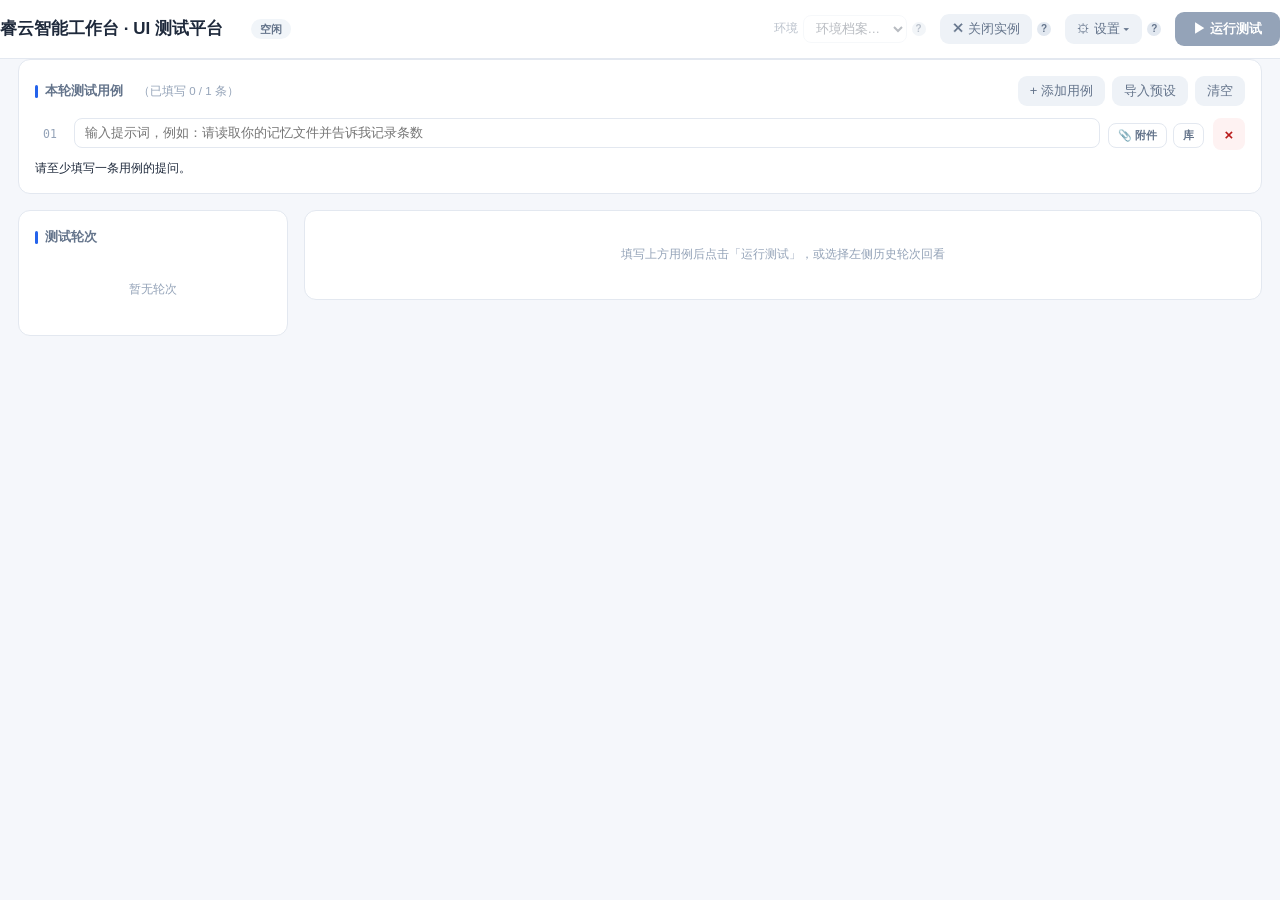
==== commit 569f82c3: "feat(ui): 控制台与页面文案改说人话；新增「自动点击确认」开关 控制台 - run_pipeline：Stage 1/2/3 改成 [1/3][2/3][3/3]；横幅、用例发送/收取、   " ====
--- a/web/index.html
+++ b/web/index.html
@@ -122,6 +122,13 @@
 .step.skill .dot{background:var(--skill)}
 /* 平台自动确认：与思考(灰)/工具(蓝)/失败(红)区分 */
 .step.confirm .dot{background:var(--p2)}
+/* 产物节点：绿点收尾；文件名本身就是链接（点它打开所在目录并选中该文件） */
+.step.artifact .dot{background:var(--ok)}
+.step.artifact.miss .dot{background:var(--tx3)}
+.step.artifact .art-link{font-size:12.5px;font-weight:600;color:var(--accent);
+  text-decoration:none;border-bottom:1px dashed var(--accent);word-break:break-all}
+.step.artifact .art-link:hover{background:#eff6ff;border-bottom-style:solid}
+.step.artifact .art-link.busy{opacity:.5;pointer-events:none}
 .badge.b-approx{background:#fef3c7;color:#b45309;font-weight:500;cursor:help}
 .step-head{display:flex;align-items:center;gap:8px;cursor:pointer;flex-wrap:wrap}
 .step-head .t-type{font-size:10.5px;color:var(--tx3);width:44px}
@@ -194,16 +201,30 @@
   border:none;background:none;padding:8px 10px;border-radius:8px;cursor:pointer;
   font-size:12.5px;font-family:inherit;color:var(--tx);white-space:nowrap}
 .sm-item:hover{background:#f1f5f9}
-/* ---------- 设置二级菜单 ---------- */
-.settings-wrap{position:relative}
-.settings-menu{display:none;position:absolute;top:calc(100% + 6px);right:0;z-index:60;
-  background:var(--card);border:1px solid var(--line);border-radius:10px;
-  box-shadow:0 8px 24px rgba(15,23,42,.12);padding:6px;min-width:190px}
-.settings-menu.on{display:block}
-.sm-item{display:flex;align-items:center;gap:8px;width:100%;text-align:left;
-  border:none;background:none;padding:8px 10px;border-radius:8px;cursor:pointer;
-  font-size:12.5px;font-family:inherit;color:var(--tx);white-space:nowrap}
-.sm-item:hover{background:#f1f5f9}
+.sm-item:disabled{opacity:.45;cursor:not-allowed}
+.sm-item:disabled:hover{background:none}
+.sm-item .sm-val{margin-left:auto;color:var(--accent);font-size:12px}
+.sm-item .sm-caret{color:var(--tx3);font-size:10px;width:9px;text-align:center}
+/* 设置菜单里的一行开关：胶囊 + 圆点，仅表示当前状态（点击整行即切换） */
+.sw{margin-left:auto;flex:0 0 auto;width:30px;height:16px;border-radius:9px;
+  background:#cbd5e1;position:relative;transition:background .15s}
+.sw i{position:absolute;top:2px;left:2px;width:12px;height:12px;border-radius:50%;
+  background:#fff;transition:left .15s;box-shadow:0 1px 2px rgba(15,23,42,.2)}
+.sw.on{background:var(--accent)}
+.sw.on i{left:16px}
+/* 并发数面板：在设置菜单内就地展开，不另开弹窗（改完即用，无需保存） */
+.im-panel{display:none;padding:6px 8px 9px}
+.im-panel.on{display:block}
+.im-hd{font-size:11px;color:var(--tx3);margin-bottom:7px}
+.im-grid{display:grid;grid-template-columns:repeat(4,1fr);gap:6px}
+.im-opt{border:1px solid var(--line);background:#fff;color:var(--tx2);
+  border-radius:7px;padding:5px 0;font-size:12px;font-weight:600;font-family:inherit}
+.im-opt:hover{border-color:var(--accent);color:var(--accent)}
+.im-opt.active{border-color:var(--accent);background:#eff6ff;color:var(--accent)}
+.im-ft{font-size:10.5px;color:var(--tx3);margin-top:7px}
+.settings-menu{min-width:200px}
+/* 环境选择器：文案已缩短为「开发 / 线上 / 不注入」，这里再兜一层防自定义长名撑宽 */
+#optEnv{max-width:104px;text-overflow:ellipsis}
 /* 应用设置：路径输入框旁的「在访达中打开」按钮 */
 .inp-row{display:flex;gap:6px;align-items:center}
 .inp-row input{flex:1 1 auto}
@@ -462,28 +483,39 @@
     <div class="settings-menu" id="settingsMenu">
       <button class="sm-item" data-act="app">🖥 应用与工作区</button>
       <button class="sm-item" data-act="model" id="smModel"><span class="llm-dot" id="llmDot"></span>模型设置</button>
+      <button class="sm-item" data-act="inflight" id="smInflight">⚡ 并发数
+        <b class="sm-val" id="smInflightVal">5</b>
+        <span class="sm-caret" id="smInflightCaret">▸</span>
+      </button>
+      <button class="sm-item" data-act="autoclick" id="smAutoClick"
+              title="开启后，平台会替你点击确认卡片、作答选项卡（拒绝/取消类按钮永不点）">
+        <span>⚡ 自动点击确认</span>
+        <span class="sw" id="swAutoClick"><i></i></span>
+      </button>
+      <div class="im-panel" id="inflightPanel">
+        <div class="im-hd">同时执行的用例上限</div>
+        <div class="im-grid" id="inflightGrid">
+          <button class="im-opt" data-v="1">1</button>
+          <button class="im-opt" data-v="2">2</button>
+          <button class="im-opt" data-v="3">3</button>
+          <button class="im-opt" data-v="5">5</button>
+          <button class="im-opt" data-v="8">8</button>
+          <button class="im-opt" data-v="10">10</button>
+          <button class="im-opt" data-v="15">15</button>
+          <button class="im-opt" data-v="20">20</button>
+        </div>
+        <div class="im-ft">1 = 一条跑完再跑下一条</div>
+      </div>
     </div>
     <span class="q" data-tip="设置二级菜单：
 - 应用与工作区：被测应用路径 / 会话日志目录 / 用户工作区目录，
   每个路径旁的 📁 按钮可在访达（macOS）/ 资源管理器（Windows）中打开当前生效路径
 - 模型设置：供应商地址与 API Key（用于质量评估）
+- 自动点击确认：替你点确认卡片、作答选项卡，只对下次运行生效
+- 并发数：同时执行的用例上限
 工作区内含预设用例、附件库、轮次归档与 config.yaml。">?</span>
   </span>
-  <!-- 复现次数 / 签名上限 暂时下线（后端能力保留，需要时恢复此区块并还原 btnRun 参数） -->
-  <span class="opt" id="wrapInflight">并发数
-    <select id="optInflight">
-      <option value="1">1</option><option value="2">2</option>
-      <option value="3">3</option><option value="5" selected>5</option>
-      <option value="8">8</option><option value="10">10</option>
-      <option value="15">15</option><option value="20">20</option>
-    </select>
-    <span class="q" data-tip="同时在生成中的用例上限（流水线并发）：
-一条用例完成收取后，立即补入下一条待跑用例，
-窗口内始终最多 N 条用例在执行，避免一次塞入过多用例拖垮客户端。
-默认 5；选 1 退化为完全串行。
-控制台日志中的「在途 n/N」即当前并发水位。">?</span>
-  </span>
-  <button class="btn-run" id="btnRun">▶ 运行测试</button>
+  <button class="btn-run" id="btnRun" title="也可以直接按回车运行">▶ 运行测试</button>
   <button class="btn-stop" id="btnStop" style="display:none" title="终止当前测试（本轮不产出报告）">■ 终止测试</button>
 </div></header>
 
@@ -499,7 +531,7 @@
     <button class="btn-ghost" id="btnClearCases">清空</button>
   </h3>
   <div id="caseRows"></div>
-  <div class="hint" id="caseHint">逐条填写提示词，运行时按顺序执行，每条用例独立会话。</div>
+  <div class="hint" id="caseHint">每行一条提问，运行时按顺序执行，每条用例单独开一个会话。</div>
 </div>
 
 <div class="grid">
@@ -534,7 +566,7 @@
       <div class="padd-body" id="paddBody">
         <div class="padd-card">
           <div class="fld">
-            <label for="paddPrompt">提示词 <span style="color:var(--p0)">*</span></label>
+            <label for="paddPrompt">提问 <span style="color:var(--p0)">*</span></label>
             <textarea id="paddPrompt" rows="3" placeholder="填入要加入预设的问题原文（必填）…"></textarea>
           </div>
           <div class="padd-row">
@@ -584,7 +616,7 @@
       </div>
       <div class="mf-row">
         <span class="mf-label">关键词</span>
-        <input class="mf-kw" id="impKw" placeholder="按提示词内容过滤（可选）"/>
+        <input class="mf-kw" id="impKw" placeholder="按提问内容过滤（可选）"/>
       </div>
     </div>
     <div class="modal-list" id="impList"></div>
@@ -798,12 +830,12 @@
     ENV_CFG=j; syncEnvUI();
     const label=((j.profiles||[]).find(p=>p.key===j.current)||{}).label
                 || (j.current ? j.current : (j.none_label||'不注入'));
-    alert(`已切换到「${label}」\n\n该设置将在下次启动应用时生效。`);
+    alert(`已切换到「${label}」\n\n下次启动应用时生效。`);
   }catch(e){ alert('请求失败：'+e.message); await loadEnv(); }
 };
 
 $('btnCloseApp').onclick = async ()=>{
-  if(!confirm('确定关闭应用实例？\n\n关闭后才能重新选择环境；下次运行测试时会按所选环境重新启动。')) return;
+  if(!confirm('确定关闭应用实例？\n\n关闭后可以重新选择环境，下次运行测试时会按所选环境启动。')) return;
   $('btnCloseApp').disabled=true;
   try{
     const r=await fetch('/api/app/close',{method:'POST'});
@@ -1033,11 +1065,61 @@
 });
 $('settingsMenu').onclick=e=>{
   const b=e.target.closest('.sm-item'); if(!b) return;
+  const act=b.dataset.act;
+  // 并发数是「菜单内就地展开」的子面板：不关菜单，也不打开弹窗
+  if(act==='inflight'){ toggleInflightPanel(); return; }
+  // 自动点击是就地切换的开关：切完保持菜单打开，方便连续调
+  if(act==='autoclick'){
+    if(b.disabled) return;
+    AUTO_CLICK=!AUTO_CLICK; syncAutoClickUI(); return;
+  }
   $('settingsMenu').classList.remove('on');
-  const act=b.dataset.act;
   if(act==='app') openAppCfg();
   else if(act==='model') openLlm();
 };
+/* ---------- 自动点击确认（设置菜单里的开关） ----------
+   只随本次运行下发（POST /api/run 的 auto_confirm），不写回 config.yaml：
+   初始值取服务端下发的配置默认值，运行中置灰不可改（改了也只影响下次运行）。 */
+let AUTO_CLICK=true;
+function syncAutoClickUI(){
+  const sw=$('swAutoClick');
+  if(sw) sw.classList.toggle('on',AUTO_CLICK);
+  const item=$('smAutoClick');
+  if(item){
+    // 运行中锁住：避免「看起来关了，驱动还在点」的错觉
+    item.disabled=RUNNING;
+    item.title=(RUNNING?'测试运行中，改动会在下次运行生效：':'')
+      +'开启后，平台会替你点击确认卡片、作答选项卡（拒绝/取消类按钮永不点）';
+  }
+}
+async function loadAutoClick(){
+  try{
+    const c=await (await fetch('/api/config')).json();
+    if(typeof c.auto_confirm==='boolean') AUTO_CLICK=c.auto_confirm;
+  }catch(e){}                     // 读不到就沿用 true：与配置模板的默认一致
+  syncAutoClickUI();
+}
+/* ---------- 并发数（设置菜单内的子面板） ----------
+   内存态即可：每次点「运行测试」都会把它随请求发给服务端，
+   不需要落盘，也不需要在刷新后记住 —— 默认 5 与 config.yaml 一致。 */
+let INFLIGHT=5;
+function syncInflightUI(){
+  $('smInflightVal').textContent=INFLIGHT;
+  $('inflightGrid').querySelectorAll('.im-opt').forEach(el=>{
+    el.classList.toggle('active',+el.dataset.v===INFLIGHT);
+  });
+}
+function toggleInflightPanel(){
+  const p=$('inflightPanel');
+  const on=!p.classList.contains('on');
+  p.classList.toggle('on',on);
+  $('smInflightCaret').textContent=on?'▾':'▸';
+}
+$('inflightGrid').onclick=e=>{
+  const b=e.target.closest('.im-opt'); if(!b) return;
+  INFLIGHT=+b.dataset.v; syncInflightUI();
+};
+syncInflightUI();
 /* 📁 按钮：在访达中打开「当前生效路径」（不是输入框草稿值 ——
    草稿还没保存；生效值以 APP_CFG_DESC 快照为准，弹窗打开/保存后刷新） */
 let APP_CFG_DESC=null;
@@ -1207,7 +1289,7 @@
 };
 async function delUpload(p){
   if(!p) return;
-  if(!confirm('从附件库删除该文件？\n\n文件将从磁盘移除，不可撤销；\n引用它的用例会同步移除该附件。')) return;
+  if(!confirm('从附件库删除该文件？\n\n文件会从磁盘删除，无法恢复；\n引用了它的用例会同步去掉这个附件。')) return;
   try{
     const r=await fetch('/api/upload/delete',{method:'POST',headers:{'Content-Type':'application/json'},
       body:JSON.stringify({path:p})});
@@ -1234,8 +1316,8 @@
   $('caseCount').textContent=`（已填写 ${filled} / ${CASES.length} 条）`;
   $('btnRun').disabled=RUNNING||filled===0;
   const hint=$('caseHint');
-  if(filled===0){ hint.className='hint warn'; hint.textContent='请至少填写一条用例的提示词后再运行。'; }
-  else { hint.className='hint'; hint.textContent=`将按顺序执行 ${filled} 条用例，每条用例独立会话。`; }
+  if(filled===0){ hint.className='hint warn'; hint.textContent='请至少填写一条用例的提问。'; }
+  else { hint.className='hint'; hint.textContent=`将按顺序执行 ${filled} 条用例，每条用例单独开一个会话。`; }
 }
 
 function renderCases(){
@@ -1411,7 +1493,7 @@
 }
 async function delPreset(id){
   if(!id) return;
-  if(!confirm(`删除预设用例 ${id}？\n\n该操作直接写入 testcases.yaml，不可撤销。`)) return;
+  if(!confirm(`删除预设用例 ${id}？\n\n会直接写入 testcases.yaml，无法恢复。`)) return;
   const keepSel=new Set(PRESET.filter(c=>PSEL.has(c.idx)).map(c=>c.id));
   try{
     const r=await fetch('/api/preset-cases',{method:'POST',headers:{'Content-Type':'application/json'},
@@ -1431,7 +1513,7 @@
 $('paddOk').onclick=async()=>{
   const prompt=$('paddPrompt').value.trim();
   const msg=$('paddMsg');
-  if(!prompt){ msg.textContent='提示词为必填'; msg.style.color='#b91c1c'; return; }
+  if(!prompt){ msg.textContent='提问不能为空'; msg.style.color='#b91c1c'; return; }
   const targets=[...$('paddTargets').querySelectorAll('input:checked')].map(i=>i.value);
   const scene=$('paddScene').value.trim();
   const btn=$('paddOk'); btn.disabled=true; msg.textContent='保存中…'; msg.style.color='';
@@ -1486,21 +1568,39 @@
   $('console').textContent='';
   setRunning(true);
 }
-$('btnRun').onclick=()=>{
+/* 运行测试：按钮点击与「按回车」共用这一条路径。
+   校验与按钮置灰口径一致（RUNNING 中 / 无有效用例都不发请求）。 */
+function doRun(){
+  if(RUNNING){ alert('已有测试在运行，请等它结束或先终止'); return; }
   const items=CASES.filter(c=>c.prompt.trim())
     .map((c,i)=>({id:'CASE-'+String(i+1).padStart(3,'0'),prompt:c.prompt.trim(),
                   labels:c.labels||{},
                   // 附件只传本机绝对路径：运行时由驱动拖拽投递给被测应用
                   attachments:(c.attachments||[]).map(a=>a.path)}));
-  if(!items.length){ alert('请至少填写一条用例的提示词'); return; }
+  if(!items.length){ alert('请至少填写一条用例的提问'); return; }
   /* 复现次数/签名上限 暂时下线：不传参，后端默认关闭复现验证 */
-  startRun({case_items:items,
-            max_inflight:+$('optInflight').value});
-};
+  startRun({case_items:items, max_inflight:INFLIGHT, auto_confirm:AUTO_CLICK});
+}
+$('btnRun').onclick=doRun;
+
+/* 回车即运行：焦点在「本轮用例」的提示词输入框里时按回车即可开跑。
+   只绑在用例输入框上 —— 设置弹窗里的路径、关键词等输入框按回车不该触发测试。 */
+$('caseRows').addEventListener('keydown',e=>{
+  if(e.key!=='Enter'||e.isComposing||e.shiftKey) return;   // 中文输入法候选态不触发
+  e.preventDefault();
+  doRun();
+});
+/* 预设用例的新增表单是多行输入：回车要能正常换行，故用 Ctrl/Cmd + 回车运行。 */
+$('paddPrompt').addEventListener('keydown',e=>{
+  if(e.key!=='Enter'||e.isComposing||!(e.ctrlKey||e.metaKey)) return;
+  e.preventDefault();
+  closeImport();       // 先收起预设弹窗，否则控制台被盖住看不见
+  doRun();
+});
 
 /* 终止测试：杀掉测试进程；本轮不归档、无报告。常驻应用不受影响 */
 $('btnStop').onclick=async()=>{
-  if(!confirm('确定终止当前测试？\n\n测试进程将被停止，本轮不产出报告；\n已完成的用例结果也会一并丢弃。\n被测应用不受影响，继续常驻。')) return;
+  if(!confirm('确定终止当前测试？\n\n测试进程会被停止，本轮不产出报告，\n已经跑完的用例结果也会一并丢弃。\n被测应用不受影响，继续常驻。')) return;
   $('btnStop').disabled=true;
   try{
     const r=await fetch('/api/run/stop',{method:'POST'});
@@ -1517,6 +1617,7 @@
   // 状态统一由 syncCaseState 决定，避免绕过 filled===0 的校验把按钮点亮
   syncCaseState();
   syncEnvUI();                       // 测试期间关闭实例按钮需置灰
+  syncAutoClickUI();                 // 测试期间自动点击开关需锁定
   if(v&&!pollTimer) pollTimer=setInterval(pollStatus,1200);
   if(!v&&pollTimer){clearInterval(pollTimer);pollTimer=null;}
 }
@@ -1543,7 +1644,7 @@
     b.className='badge b-err'; b.textContent='已终止（未产出报告）';
   }
   // 异常结束：非 0 退出码，需要看控制台排查
-  else if(j.exit_code!=null){ b.className='badge b-err'; b.textContent='异常退出（code '+j.exit_code+'）'; }
+  else if(j.exit_code!=null){ b.className='badge b-err'; b.textContent='异常退出（退出码 '+j.exit_code+'）'; }
   else { b.className='badge b-idle'; b.textContent='空闲'; }
   if(j.lines&&j.lines.length){
     const c=$('console');
@@ -1572,7 +1673,7 @@
         :esc(r.run_id)}</div>
       <div class="rmeta">
         <span>${esc(r.finished_at)}</span>
-        <span>用例 ${okc}/${all} 通过</span>
+        <span>通过 ${okc}/${all} 条</span>
         <span>${fnd?fnd+' 个问题':'无问题'}</span>
         ${artLink(r)}
       </div>
@@ -1585,14 +1686,16 @@
 
 /* 产物目录：只有本轮**确实有产物**时才出现（不拿「没有产物」占位，避免噪音）。
    路径全部由服务端下发（artifacts.root），前端不自己拼 —— 产物在工作区里的
-   落点由 agent 决定，前端拼不出来。悬停列出全部产物文件，点击打开所在目录。 */
+   落点由 agent 决定，前端拼不出来。悬停列出全部产物文件，点击打开所在目录。
+   清单来源：detail=流水线跑完就落盘（未评估也有）；evaluation=仅评估产物（旧轮次）。 */
 function artLink(r){
   const a=r.artifacts||{};
   if(!a.count || !a.root) return '';
   const dirTip=a.multi_dir
-    ? '本轮产物分散在多个目录，这里打开它们的最近公共目录'
+    ? '本轮产物分散在多个目录，这里打开它们最接近的公共目录'
     : '本轮产物所在目录';
-  const tip=`${dirTip}：${a.root}`;
+  const srcTip=a.source==='evaluation'?'（该轮次没有流水线产物清单，这里是评估阶段抽出来的）':'';
+  const tip=`${dirTip}：${a.root}${srcTip}`;
   const names=(a.paths||[]).map(p=>String(p).replace(/\\/g,'/').split('/').pop());
   const list=names.slice(0,12).join('\n')+(names.length>12?`\n…共 ${names.length} 件`:'');
   return `<span class="rart${a.exists?'':' busy'}" data-path="${esc(a.root)}"
@@ -1600,8 +1703,8 @@
       onclick="event.stopPropagation();revealInFinder(event,this)">📁 产物目录 ${a.count} 件</span>`;
 }
 
-/* 轮次列表的提示词摘要：只显示前 PREVIEW_CHARS 个字符，超出省略。
-   多条用例时显示「首条 +N」，悬停可看全部提示词。 */
+/* 轮次列表的提问摘要：只显示前 PREVIEW_CHARS 个字符，超出省略。
+   多条用例时显示「首条 +N」，悬停可看全部。 */
 const PREVIEW_CHARS=42;
 
 function promptPreview(r){
@@ -1619,7 +1722,7 @@
 
 async function delRound(ev, rid){
   ev.stopPropagation();          // 别触发外层的 openRound
-  if(!confirm(`确定删除轮次 ${rid} ？\n\n该轮次的归档数据（用例结果、报告、控制台日志）将被永久删除，无法恢复。`)) return;
+  if(!confirm(`确定删除轮次 ${rid} ？\n\n该轮次的归档数据（用例结果、报告、控制台日志）会被永久删除，无法恢复。`)) return;
   try{
     const r = await fetch('/api/rounds/'+encodeURIComponent(rid), {method:'DELETE'});
     const j = await r.json();
@@ -1639,7 +1742,7 @@
   document.querySelectorAll('.round-item').forEach(el=>el.classList.remove('active'));
   event&&event.target&&event.target.closest&&event.target.closest('.round-item')?.classList.add('active');
   const j=await (await fetch('/api/rounds/'+rid)).json();
-  if(j.error){ alert('轮次数据缺失: '+rid); return; }
+  if(j.error){ alert('读不到该轮次的数据：'+rid); return; }
   renderRound(j);
 }
 
@@ -1662,7 +1765,7 @@
   if(rp.verified){
     html+=`<div class="card" style="margin-bottom:14px"><h3 class="sec">复现率验证</h3>
       <div style="display:flex;gap:22px;flex-wrap:wrap;font-size:12.5px;color:var(--tx2)">
-        <span>已验证 <b style="color:var(--tx)">${rp.verified}</b> 个签名</span>
+        <span>已验证 <b style="color:var(--tx)">${rp.verified}</b> 个问题</span>
         <span>必现 <b style="color:var(--p0)">${rp.stable}</b></span>
         <span>高概率 <b style="color:var(--p1)">${rp.likely}</b></span>
         <span>偶发 <b>${rp.flaky}</b></span>
@@ -1707,27 +1810,27 @@
   let h='<div class="case-chips">'+cases.map((x,i)=>
       `<span class="chip-c ${i===currentCase?'active':''}" onclick="pickCase(${i})">${esc(x.case_id)} ${esc(x.name)} ${x.status==='PASS'?'✓':x.status==='FAIL'?'✗':'⚠'}</span>`).join('')+'</div>';
 
-  h+=`<div style="font-size:12.5px;margin-bottom:12px"><b>提示词：</b>${esc(c.prompt)}</div>`;
-
-  h+='<h3 class="sec" style="margin-top:0">该用例耗时</h3><div class="tbl-card"><table>'
-    +`<tr><td>平台实测（发送 → 落盘稳定）</td><td style="text-align:right"><b>${c.elapsed_s??'—'}s</b></td></tr>`
-    +`<tr><td>首响延迟（提问 → 模型响应）</td><td style="text-align:right"><b>${tm.first_response_s??'—'}${tm.first_response_s!=null?'s':''}</b></td></tr>`
-    +`<tr><td>生成时长</td><td style="text-align:right"><b>${tm.generation_s??'—'}${tm.generation_s!=null?'s':''}</b></td></tr>`
+  h+=`<div style="font-size:12.5px;margin-bottom:12px"><b>提问：</b>${esc(c.prompt)}</div>`;
+
+  h+='<h3 class="sec" style="margin-top:0">耗时</h3><div class="tbl-card"><table>'
+    +`<tr><td>平台记录（发出 → 结果写盘）</td><td style="text-align:right"><b>${c.elapsed_s??'—'}s</b></td></tr>`
+    +`<tr><td>首响耗时（提问 → 模型开始回应）</td><td style="text-align:right"><b>${tm.first_response_s??'—'}${tm.first_response_s!=null?'s':''}</b></td></tr>`
+    +`<tr><td>生成耗时</td><td style="text-align:right"><b>${tm.generation_s??'—'}${tm.generation_s!=null?'s':''}</b></td></tr>`
     +`<tr><td>会话时长</td><td style="text-align:right"><b>${tm.session_s??'—'}${tm.session_s!=null?'s':''}</b></td></tr>`
     +'</table></div>'
     +`<div class="note" style="margin:10px 0 16px">${esc(tm.note||'')}</div>`;
 
-  h+='<h3 class="sec">该用例调用与状态</h3><div class="tbl-card"><table>'
+  h+='<h3 class="sec">调用与状态</h3><div class="tbl-card"><table>'
     +`<tr><td>工具调用</td><td style="text-align:right"><b>${rq.tool_calls??0}</b> 次</td></tr>`
     +`<tr><td>思考步数</td><td style="text-align:right"><b>${rq.thinking_steps??0}</b> 步</td></tr>`
     +`<tr><td>对话轮次</td><td style="text-align:right"><b>${rq.turns??0}</b> 轮</td></tr>`
     +`<tr><td>调用成功 / 失败 / 截断</td><td style="text-align:right"><b>${stt.tool_ok??0} / ${stt.tool_fail??0} / ${stt.tool_truncated??0}</b></td></tr>`
-    +`<tr><td>调用链路一致性</td><td style="text-align:right"><span class="badge ${stt.chain_consistent===false?'b-fail':'b-pass'}">${stt.chain_consistent===false?'存在不一致':'一致'}</span></td></tr>`
+    +`<tr><td>调用链是否自洽</td><td style="text-align:right"><span class="badge ${stt.chain_consistent===false?'b-fail':'b-pass'}">${stt.chain_consistent===false?'不自洽':'自洽'}</span></td></tr>`
     +`<tr><td>会话收尾</td><td style="text-align:right"><span class="badge ${stt.session_closed?'b-pass':'b-fail'}">${esc(stt.closed_desc||'—')}</span></td></tr>`
     +'</table></div>';
 
-  h+='<h3 class="sec" style="margin-top:16px">该用例 token 用量（估算口径）</h3><div class="tbl-card"><table>'
-    +`<tr><td>输入（提示词 + 工具结果回灌）</td><td style="text-align:right"><b>${tk.input_tokens_est??0}</b></td></tr>`
+  h+='<h3 class="sec" style="margin-top:16px">token 用量（估算）</h3><div class="tbl-card"><table>'
+    +`<tr><td>输入（提问 + 工具结果回灌）</td><td style="text-align:right"><b>${tk.input_tokens_est??0}</b></td></tr>`
     +`<tr><td>输出（思考 + 答复 + 调用参数）</td><td style="text-align:right"><b>${tk.output_tokens_est??0}</b></td></tr>`
     +`<tr><td><b>合计</b></td><td style="text-align:right"><b style="color:var(--accent)">${tk.total_tokens_est??0}</b></td></tr>`
     +'</table></div>'
@@ -1735,18 +1838,18 @@
 
   // 该用例实际用到的工具（不跨用例聚合）
   const tools=c.tools||[];
-  h+='<h3 class="sec" style="margin-top:16px">该用例调用到的工具</h3><div class="tbl-card"><table><tr><th>工具</th><th>调用</th><th>失败</th><th>截断</th></tr>';
+  h+='<h3 class="sec" style="margin-top:16px">用到的工具</h3><div class="tbl-card"><table><tr><th>工具</th><th>调用</th><th>失败</th><th>截断</th></tr>';
   for(const t of tools){
     h+=`<tr><td class="mono">${esc(t.name)}</td><td>${t.calls}</td>`
       +`<td>${t.fail?`<span class="badge b-p0">${t.fail}</span>`:'—'}</td>`
       +`<td>${t.truncated?`<span class="badge b-p1">${t.truncated}</span>`:'—'}</td></tr>`;
   }
-  if(!tools.length) h+='<tr><td colspan="4" class="empty">该用例未调用工具</td></tr>';
+  if(!tools.length) h+='<tr><td colspan="4" class="empty">没有调用任何工具</td></tr>';
   h+='</table></div>';
 
   const sk=c.skills||[];
   if(sk.length){
-    h+='<h3 class="sec" style="margin-top:16px">该用例调用的 Skill</h3><div class="tbl-card"><table><tr><th>Skill</th><th>读取文件</th></tr>';
+    h+='<h3 class="sec" style="margin-top:16px">用到的 Skill</h3><div class="tbl-card"><table><tr><th>Skill</th><th>读取的文件</th></tr>';
     for(const x of sk){
       h+=`<tr><td><span class="badge" style="background:#ede9fe;color:#6d28d9">${esc(x.name)}</span></td>`
         +`<td class="mono">${esc((x.files||[]).join(', '))||'—'}</td></tr>`;
@@ -1773,6 +1876,18 @@
   else if(currentTab==='obj') $('tabBody').innerHTML=objTab(m,d);
   else if(currentTab==='eval') $('tabBody').innerHTML=evalTab();
   else $('tabBody').innerHTML=bugsTab(m,d);
+}
+
+/* 确认记录里的「操作」一栏：说白了就是「点了哪个答案」还是「按了哪个按钮」。
+   text 是选项文本（如「B. 先讲概念再练题」）或按钮文本（如「确认」「提交」）；
+   mode 只在没有 text 时才需要翻译（旧数据 / 只记了模式）。 */
+const CONFIRM_ACTION={ 'qcard-option':'选中选项','qcard-confirm':'确认本题',
+  'qcard-submit':'提交','qcard-fill':'填写自定义答案',
+  'keyword':'确认授权','first-option':'确认首个选项' };
+function confirmAction(st){
+  const ans=String(st.text||'').trim();
+  if(ans) return ans;
+  return CONFIRM_ACTION[st.mode] || st.label || '自动确认';
 }
 
 function caseTimeline(c){
@@ -1788,7 +1903,7 @@
     <span>思考步 <b>${c.thinking_count??0}</b></span>
     <span>答复 ${c.answer_chars??0} 字</span>
   </div>
-  <div style="font-size:12.5px;margin-bottom:6px"><b>提示词：</b>${esc(c.prompt)}</div>`;
+  <div style="font-size:12.5px;margin-bottom:6px"><b>提问：</b>${esc(c.prompt)}</div>`;
   if((c.attachments||[]).length){
     // 附件投递结果：attach_note 由驱动回填（以「引用计数是否真的增加」判定）
     h+=`<div style="font-size:12px;color:var(--tx2);margin-bottom:8px"><b>附件：</b>`
@@ -1804,8 +1919,7 @@
       ${c.skills.map(s=>`<span class="badge" style="background:#ede9fe;color:#6d28d9">${esc(s.name)}</span>`).join(' ')}</div>`;
   }
   h+='<div class="tl">';
-  for(const st of (c.steps||[])){
-    if(st.type==='thinking'){
+  for(const st of (c.steps||[])){    if(st.type==='thinking'){
       const ctn=st.content||'';
       // 标题行取首行做概览，内容区展示全文（可滚动）
       const head=ctn.replace(/\s+/g,' ').slice(0,60);
@@ -1818,26 +1932,23 @@
         <div class="step-body"><div class="pre pre-full">${esc(ctn)||'(空)'}</div></div>
       </div>`;
     }else if(st.type==='auto_confirm'){
-      // 平台自动确认：位置按消息段近似（会话日志没有步骤级时间戳），带「近似」角标与悬停说明
-      const firstLine=(st.text||'').split('\n')[0];
-      const tip=`触发方式：${st.mode||'未知'}${st.q?'（题 '+st.q+'）':''}\n`
-        +`归属来源：${st.attribution==='session'?'按会话归属（驱动点击时记录）':'时间窗回退（事件无会话标识，旧数据）'}\n`
-        +`位置精度：消息级近似 —— 会话日志只记录消息时间戳，步骤级时间未记录\n`
-        +(st.anchor?`锚定消息时间：${st.anchor}`:'无时间锚，已置于时间线末尾');
+      /* 平台自动确认（选项卡作答）：展开后只回答两个问题 ——
+         「问的是什么」与「点了哪个答案」。
+         触发方式 / 按钮 class / 位置精度 / 归属来源都是实现细节，
+         看时间轴的人不需要知道，早先那几行悬停说明已整体删除。
+         旧轮次事件没有 question 字段 → 回退为只显示题号。 */
+      const ans=String(st.text||'').trim();
+      const title=String(st.question||'').trim();
+      const head=title || (st.q?`第 ${st.q} 题`:'自动确认');
       h+=`<div class="step confirm"><span class="dot"></span>
         <div class="step-head" onclick="this.parentNode.classList.toggle('open')">
           <span class="t-type">确认</span>
-          <span class="t-name">${esc(st.label||'自动确认')}</span>
+          <span class="t-name">${esc(head.length>72?head.slice(0,72)+'…':head)}</span>
           ${st.time?`<span class="mono">${esc(st.time)}</span>`:''}
-          ${st.approximate?`<span class="badge b-approx" title="${esc(tip)}">近似</span>`:''}
-          <span class="t-name" style="font-weight:400;color:var(--tx2)">${esc(firstLine).slice(0,40)}${(st.text||'').length>40?'…':''}</span>
         </div>
         <div class="step-body">
-          <div class="kv"><b>触发方式</b><span class="pre">${esc(st.mode||'')}</span></div>
-          <div class="kv"><b>按钮文本</b><span class="pre pre-full">${esc(st.text)||'(空)'}</span></div>
-          ${st.q?`<div class="kv"><b>题号</b><span class="pre">${esc(st.q)}</span></div>`:''}
-          <div class="kv"><b>归属</b><span class="pre pre-full">${st.attribution==='session'?'按会话归属（驱动在点击那一刻记录会话目录）':'时间窗回退（事件无会话标识，旧数据或非驱动来源）'}</span></div>
-          <div class="kv"><b>位置精度</b><span class="pre pre-full">消息级近似 —— 会话日志只记录消息时间戳，步骤级时间未记录${st.anchor?`；本条锚定消息时间 ${esc(st.anchor)}`:'；本条无时间锚，已置于时间线末尾'}</span></div>
+          ${title?`<div class="kv"><b>问题</b><span class="pre pre-full">${esc(title)}</span></div>`:''}
+          <div class="kv"><b>操作</b><span class="pre pre-full">${esc(confirmAction(st))}</span></div>
         </div>
       </div>`;
     }else{
@@ -1863,7 +1974,44 @@
       </div>`;
     }
   }
+  // 产物：**放在时间轴最后**。产物是这条时间线走到头之后剩下的东西，
+  // 读完全程正好收尾；每条只给文件名，点它在文件管理器中定位该文件
+  //（资源管理器会打开其所在目录并选中它）。
+  for(const a of (c.artifacts||[])) h+=artifactStep(a);
   return h+'</div>';
+}
+
+/* 时间轴末尾的产物条目：一个「产物」节点 + 文件名链接。
+   有绝对路径 → 文件名可点（reveal 该文件，等于打开它所在目录并选中）；
+   解析不到 → 显示文件名 + 「未找到」灰标，不做假链接、不假装可点。 */
+function artifactStep(a){
+  const raw=String(a.abs_path||a.path||'');
+  const name=raw?raw.replace(/\\/g,'/').split('/').pop():'';
+  const label=name||a.kind||'(未命名产物)';
+  // 类型标签：产物只收用户可见的交付件（后端白名单过滤），这里给个类型角标即可
+  const kind=a.kind?`<span class="tag">${esc(a.kind)}</span>`:'';
+  if(a.abs_path){
+    return `<div class="step artifact"><span class="dot"></span>
+      <div class="step-head">
+        <span class="t-type">产物</span>
+        <a class="art-link" href="#" data-path="${esc(a.abs_path)}"
+           title="在${FM_NAME()}中显示该文件（并打开其所在目录）：${esc(a.abs_path)}"
+           onclick="revealInFinder(event,this)">${esc(label)}</a>
+        ${kind}
+      </div>
+    </div>`;
+  }
+  const why=(a.path?`工具只给了相对路径 ${a.path}，本机没找到对应文件：`
+                    :'本次调用没有返回文件路径：')
+    +(a.note?`${a.note}`:'');
+  return `<div class="step artifact miss"><span class="dot"></span>
+    <div class="step-head" title="${esc(why)}">
+      <span class="t-type">产物</span>
+      <span class="t-name">${esc(label)}</span>
+      ${kind}
+      <span class="badge b-approx">本机未找到</span>
+    </div>
+  </div>`;
 }
 
 /* ---- Tab: 问题发现（仅当前用例） ---- */
@@ -1876,13 +2024,13 @@
 
   let h='<div class="case-chips">'+cases.map((x,i)=>
       `<span class="chip-c ${i===currentCase?'active':''}" onclick="pickCase(${i})">${esc(x.case_id)} ${esc(x.name)} ${x.status==='PASS'?'✓':x.status==='FAIL'?'✗':'⚠'}</span>`).join('')+'</div>'
-    +`<div style="font-size:12.5px;margin-bottom:12px"><b>提示词：</b>${esc(c.prompt)}</div>`;
+    +`<div style="font-size:12.5px;margin-bottom:12px"><b>提问：</b>${esc(c.prompt)}</div>`;
 
   if(!rows.length){
     return h+`<div class="none-banner">
-      <div class="big">✓ 该用例未发现问题</div>
-      <div class="sm">已按全部硬性缺陷规则检查该用例的调用链路（工具调用失败、死循环、重复调用、
-      内容截断、必填参数为空、链路一致性、会话收尾等），未命中任何规则。</div></div>`;
+      <div class="big">✓ 没有发现问题</div>
+      <div class="sm">已按全部硬性缺陷规则逐条检查本次调用链路（工具调用失败、死循环、重复调用、
+      内容截断、必填参数为空、调用链自洽、会话收尾等），一条都没命中。</div></div>`;
   }
 
   for(const f of rows){
@@ -1892,9 +2040,9 @@
         <b style="font-size:12.5px">${esc(f.name)}</b>
         <span class="mono">${esc(f.rule)}</span>
         ${f.tool?`<span class="mono">${esc(f.tool)}</span>`:''}
-        ${f.step_index!=null?`<span class="mono" style="color:var(--tx3)">步骤 #${f.step_index}</span>`:''}
+        ${f.step_index!=null?`<span class="mono" style="color:var(--tx3)">第 ${f.step_index} 步</span>`:''}
       </div>
-      <div class="f-detail"><b>具体表现：</b>${esc(f.detail)}</div>
+      <div class="f-detail"><b>表现：</b>${esc(f.detail)}</div>
       ${f.impact?`<div class="f-impact"><b>影响：</b>${esc(f.impact)}</div>`:''}
       ${f.evidence?`<div class="evi">${esc(f.evidence)}</div>`:''}
       ${f.repro?reproHtml(f.repro):''}
@@ -1903,13 +2051,13 @@
   return h;
 }
 function reproHtml(r){
-  let h=`<div class="repro"><b>稳定复现方法</b>
+  let h=`<div class="repro"><b>怎么复现</b>
     <div style="margin-top:5px" class="pre">${esc(r.prompt)}</div>
     <div style="margin-top:5px"><b>验证标准：</b>${esc(r.verify_desc)}</div>
     <div><b>预期：</b>${esc(r.expected)}</div>
     <div><b>实际：</b>${esc(r.actual)}</div>`;
   if(r.attempts){
-    h+=`<div style="margin-top:5px"><b>自动化验证：</b>${r.hits}/${r.attempts} =
+    h+=`<div style="margin-top:5px"><b>自动验证：</b>${r.hits}/${r.attempts} 次命中 =
       <b style="color:var(--accent)">${fmtPct(r.rate)}</b> ${esc(r.stability||'')}</div>`;
   }
   return h+'</div>';
@@ -1943,28 +2091,28 @@
   return (Array.isArray(cs)&&cs.length)?cs:EV_COLS_FALLBACK;
 }
 /* 维度单元格 hover（评分标准）：回答「这一项是什么、按什么档位判、谁给的分」。
-   只放标准与口径，不放本次结果 —— 结果理由在 dimWhyTip（分数单元格 hover）里。
-   分开的理由：混在一起时，最该先看到的「为什么扣分」会被整段锚点顶到后面。 */
+   只放标准，不放本次结果 —— 结果理由在 dimWhyTip（分数单元格 hover）里。
+   分开的理由：混在一起时，最该先看到的「为什么扣分」会被整段评分标准顶到后面。 */
 function dimStdTip(s){
   const r=EV_RUBRIC[s.key]||{};
   const anchors=r.anchors||{};
-  // 新口径（有 nature）basis 是「分值来源」；历史产物的 basis 是「维度性质」，
-  // 必须分别解释 —— 用新语义去解释旧数据会误导（把本地公式分说成硬规则覆盖）。
+  // 新版产物（有 nature）basis 表示「分值来源」；旧版表示「维度性质」，
+  // 必须分别解释 —— 用新语义解释旧数据会把本地公式分说成硬规则覆盖。
   const isNew=(s.nature!==undefined);
   const src=isNew
-    ? '分值来源：'+((s.basis==='objective')?'硬规则（安全红线覆盖模型判定）'
+    ? '分值来源：'+((s.basis==='objective')?'硬规则（安全红线，覆盖模型判定）'
                    :(s.score==null?'未评分':'模型判定'))
-    : '判定来源：'+((EV_BASIS[s.basis]||s.basis||'')+'（历史口径）');
+    : '分值来源：'+((EV_BASIS[s.basis]||s.basis||'')+'（旧数据）');
   const lines=[(r.label||s.label||'')+'（'+src+'）'];
-  // 锚点由后端随产物下发（rubric_meta）；旧产物没有该字段 → 不显示空的「档位」标题
+  // 各档位说明由后端随产物下发；旧产物没有该字段 → 不显示空标题
   const ks=Object.keys(anchors).sort((a,b)=>Number(b)-Number(a));
   if(ks.length){
-    lines.push('评分标准（档位锚点）：');
+    lines.push('评分标准：');
     ks.forEach(k=>lines.push('  '+anchors[k]));
   }
-  if(r.how) lines.push('判定方式：'+r.how);
+  if(r.how) lines.push('怎么判的：'+r.how);
   if(r.always)
-    lines.push('适用性：跨场景恒评（与教学 / 非教学无关；无可视产物时由本地判不适用）');
+    lines.push('适用范围：所有场景都评（与教学 / 非教学无关；没有可视产物时本地直接判不适用）');
   return lines.join('\n');
 }
 /* 分数单元格 hover（判定理由）：回答「这次为什么是这个分」。
@@ -1977,9 +2125,9 @@
   if(s.score!=null&&why)
     lines.push((Number(s.score)>=5?'判定理由：':'未满分原因：')+cut(why,300));
   if(s.hint!=null&&s.score!=null&&Math.abs(s.score-s.hint)>=0.05)
-    lines.push(`本地参考值 ${s.hint}（同口径确定性算法算出，仅作对比，最终以模型判定为准）`);
-  if(s.na_reason) lines.push('本轮未评分原因：'+s.na_reason);
-  if(!lines.length) lines.push('本次无可展示的判定理由');
+    lines.push(`本地算出的参考分 ${s.hint}（同一套算法得出的确定值，只作对比，最终以模型判定为准）`);
+  if(s.na_reason) lines.push('本轮不评分的原因：'+s.na_reason);
+  if(!lines.length) lines.push('本次没有可展示的判定理由');
   return lines.join('\n');
 }
 /* 产物清单（美观度行「查看产物」用）：优先 cases[].artifacts（带 abs_path），
@@ -2003,7 +2151,7 @@
   if(!p) return '';
   const tip='产物：'+p.names.join('、')
     +(p.ok.length?`\n点击在${FM_NAME()}中显示：${p.ok[0].abs}`
-                 :'\n本机未找到产物文件（按工作区解析不到绝对路径）');
+                 :'\n本机没找到产物文件（按工作区解析不出绝对路径）');
   if(!p.ok.length)
     return `<span class="evt-art disabled" title="${esc(tip)}">查看产物</span>`;
   return `<a class="evt-art" href="#" data-path="${esc(p.ok[0].abs)}" title="${esc(tip)}"`
@@ -2025,7 +2173,7 @@
   const name=`<span class="evt-name" title="${esc(dimStdTip(a))}">${esc(a.label)}${tag}</span>`;
   const why=esc(dimWhyTip(a));
   const drift=(a.score!=null&&a.hint!=null&&Math.abs(a.score-a.hint)>=0.05)
-    ? `<span class="evt-n" title="本地参考值 ${a.hint}：同口径确定性算法算出的均值，仅供对比">参考 ${a.hint}</span>`:'';
+    ? `<span class="evt-n" title="本地算出的参考分 ${a.hint}：同一套算法得出的确定值，只作对比">参考 ${a.hint}</span>`:'';
   const cv=a.score==null
     ? `<span class="evt-na" title="${why}">—`
       +(a.na_reason?`<i>${esc(a.na_reason.length>14?a.na_reason.slice(0,14)+'…':a.na_reason)}</i>`:'')+'</span>'
@@ -2062,14 +2210,14 @@
   t+='<tfoot><tr>'+cols.map((col,j)=>{
     const vals=byCol[j].filter(d=>d.score!=null).map(d=>d.score);
     const m=vals.length?Math.round(vals.reduce((x,y)=>x+y,0)/vals.length*10)/10:null;
-    const tip=`${col.label} 在本用例 ${vals.length} 项已评分指标上的均分（不跨用例聚合）`;
+    const tip=`${col.label} 在本用例已评分的 ${vals.length} 项指标上的平均分（不跨用例合并）`;
     return `<td class="evt-total" title="${esc(tip)}">维度均分 `
       +(m!=null?`<b>${m}</b>`:'<span style="color:var(--tx3)">—</span>')+'</td>';
   }).join('')+'</tr></tfoot></table>';
   const je=String(c.judge_error||'');
   const meta=[];
-  // 未分类用例按「结果质量」评（口径见 core/eval_rubric.applicable_dimensions），
-  // 这里必须写清是默认口径，否则会被误读成教学 / 非教学结论
+  // 未分类用例按「结果质量」评（判定规则见 core/eval_rubric.applicable_dimensions），
+  // 这里必须写清这是默认规则，否则会被误读成教学 / 非教学结论
   const sceneLbl=c.scene?((c.scene_kind==='teaching'?'教学·':'')+c.scene)
     :'未分类（默认按结果质量评）';
   meta.push(`<span class="ver">${esc(sceneLbl)}`
@@ -2082,20 +2230,20 @@
         ?`<span class="mono">${c.requirement_kinds.map(esc).join('、')}</span>`
         :'无（未要求交付产物）')
       +((c.requirement_source==='inferred')?'（按原文推断）':'')+'</span>');
-  if(je) meta.push(`<span class="pill bad" title="${esc(je)}">判分失败</span>`);
+  if(je) meta.push(`<span class="pill bad" title="${esc(je)}">打分失败</span>`);
   if(c.degraded_input) meta.push(`<span class="pill warn" title="${esc(c.input_note||'')}">降级输入</span>`);
   // 判分依据留档：默认折叠，展开可核对「模型当时看到了什么」（含本地参考值）
   const factsBox=c.objective_facts
     ?`<div class="ev-facts" onclick="this.classList.toggle('open')">`
-      +`<div class="ev-facts-hd">模型收到的客观事实（判分依据）`
+      +`<div class="ev-facts-hd">模型收到的客观事实（打分依据）`
       +`<span class="ev-facts-tip">点击展开 / 收起</span></div>`
       +`<pre class="pb-detail">${esc(JSON.stringify(c.objective_facts,null,1))}</pre></div>`:'';
   return `<div class="card ev-case">
     <div class="ev-case-hd">
       <div class="ev-case-tt"><b style="font-size:12.5px">${esc(c.case_id)}</b>
-        <span class="ev-case-prompt" title="${esc(c.prompt||'')}">${esc(clip(c.prompt||'（无提示词）',78))}</span></div>
+        <span class="ev-case-prompt" title="${esc(c.prompt||'')}">${esc(clip(c.prompt||'（没有提问）',78))}</span></div>
       <div class="ev-case-meta">${meta.join('')}</div>
-      ${je?`<div class="ev-case-err">判分失败根因：${esc(je)}`
+      ${je?`<div class="ev-case-err">打分失败的原因：${esc(je)}`
         +(c.judge_raw?`<div class="pb-detail">${esc(c.judge_raw)}</div>`:'')+'</div>':''}
     </div>${t}${factsBox}</div>`;
 }
@@ -2108,18 +2256,18 @@
 }
 function evEmpty(){
   return `<div class="empty" style="padding:24px 0">
-    <div style="font-size:13px;color:var(--tx2);margin-bottom:12px">该轮次尚未做质量评估</div>
+    <div style="font-size:13px;color:var(--tx2);margin-bottom:12px">该轮次还没有做质量评估</div>
     <div class="note" style="max-width:660px;margin:0 auto 16px;text-align:left">
-      评估会调用「模型设置」中配置的模型，逐用例按 20 项指标判分：教学问题评「教学专业质量」，
-      非教学与**未分类**用例评「结果质量」（未分类是默认口径）；「安全与可靠」与
-      「系统与 Agent 能力」两类都评；美观度归结果质量列、不分场景恒评。
-      其中安全红线、执行成功率、自纠正、任务完成率、交付效率、产物类型与格式覆盖率会由日志算出
-      <b>客观事实</b>，随请求发给模型作为判分依据（任务完成率只看最终回复是否被截断、
-      以及用户要求的产物是否真的产出，如「生成 PPT」→ 看产物里有没有 pptx；
-      不看内容是否切题、是否拒绝回答）。
-      每个用例一张三列评分表：<b>结果质量 / 教学专业质量 · 安全与可靠 · 系统与 Agent 能力</b>，
-      行=指标，单元格=本用例分值，表尾附本用例各维度均分；
-      悬停<b>指标名</b>看评分标准，悬停<b>分数</b>看判定理由。
+      评估会调用「模型设置」里配置的模型，逐条用例按 20 项指标打分。
+      教学类问题看「教学专业质量」，非教学和未分类的看「结果质量」（未分类按结果质量算）；
+      「安全与可靠」「系统与 Agent 能力」两类都评；美观度算在结果质量里，不分场景。
+      其中安全红线、执行成功率、自纠正、任务完成率、交付效率、产物类型与格式覆盖率由日志直接算出
+      <b>客观事实</b>，随请求一起发给模型作为打分依据（任务完成率只看最终回复有没有被截断、
+      以及要求的产物是不是真的产出了，比如「生成 PPT」就看产物里有没有 pptx；
+      不判断内容是否切题、是否拒绝回答）。
+      每条用例一张三列评分表：<b>结果质量 / 教学专业质量 · 安全与可靠 · 系统与 Agent 能力</b>，
+      行是指标，单元格是该用例的分值，表尾给出这条用例各维度的平均分；
+      把鼠标停在<b>指标名</b>上看评分标准，停在<b>分数</b>上看打分理由。
     </div>
     <button class="btn-primary" onclick="startEval()">开始评估</button></div>`;
 }
@@ -2146,23 +2294,22 @@
   const reasons=errs.slice(0,2).map(e=>esc(e.reason||'')+(e.count>1?`（${e.count} 条）`:'')).join('<br>');
   let tip='';
   if(/403|allowlist|白名单|Source IP|来源 IP/i.test(raw))
-    tip='请在模型供应商控制台把该来源 IP 加入 API Key 的白名单（出口 IP 可能变化，必要时按 CIDR 放行）。';
+    tip='请到模型供应商控制台，把这个来源 IP 加进 API Key 白名单（出口 IP 可能会变，必要时按网段放行）。';
   else if(/未配置模型名/.test(raw))
-    tip='请在「模型设置」中填写模型名或端点 ID 后再评估。';
+    tip='请先在「模型设置」里填好模型名或端点 ID，再重新评估。';
   else if(/模型输出无法解析/.test(raw))
-    tip='模型返回的不是合法 JSON：可调高 config.yaml 中 llm.max_tokens 后重试。';
+    tip='模型返回的不是合法 JSON：可以把 config.yaml 里的 llm.max_tokens 调大后重试。';
   return `<div class="ev-alert">
-    <div class="ev-alert-hd">⚠ 本轮评估不完整${failed?`：${failed} 条用例判分失败`:''}</div>
+    <div class="ev-alert-hd">⚠ 本轮评估不完整${failed?`：${failed} 条用例打分失败`:''}</div>
     <div class="ev-alert-bd">
-      ${zero?`<div>送模型的维度 <b>0 / ${exp}</b> 项拿到分值 —— 本轮综合分只剩硬规则分值，<b>不代表模型判定结果</b>。</div>`:''}
+      ${zero?`<div>交给模型打分的 <b>0 / ${exp}</b> 项拿到了分值 —— 本轮只剩硬规则的分，<b>不代表模型判定结果</b>。</div>`:''}
       ${reasons?`<div class="mono">${reasons}</div>`:''}
       ${tip?`<div>${tip}</div>`:''}
     </div></div>`;
 }
-/* 公式与口径只供「成本与效率」等仍需要综合分的内部计算使用；
-   本轮测试综合分模块已删除；跨用例均分一并取消 —— 每张逐用例表的表尾
-   只给本用例自己的维度均分。后端仍按原口径落盘 overall_score_100 /
-   overall_normalized / column_means，供 API 消费者与历史产物自解释；界面不再展示。 */
+/* 后端仍会按原规则落盘 overall_score_100 / overall_normalized / column_means，
+   供接口调用方与旧产物自解释；界面上不再展示综合分（已下线），
+   每张逐用例表的表尾只给该用例自己的维度平均分。 */
 function evResult(ev){
   const sm=ev.summary||{}, cases=ev.cases||[];
   // 指标元信息（旧产物没有该字段 → 空对象，hover 只显示分值标签，不报错）
@@ -2178,7 +2325,7 @@
     +errs.slice(0,3).map(e=>esc((e.case_id||'')+' '+(e.error||''))).join('；')+'</div>';
   // 每个用例一张三列评分表：行=指标，单元格=本用例分值，表尾=本用例各维度均分
   h+='<h3 class="sec">逐用例评分'
-    +'<span class="gr-hint">悬停任一指标可查看判定标准与判定方式；每张表末行附本用例各维度均分</span></h3>';
+    +'<span class="gr-hint">鼠标停在指标名上看评分标准，停在分数上看打分理由；每张表最后一行是该用例各维度的平均分</span></h3>';
   cases.forEach((c,i)=>{ h+=evCaseTable(c,i,sm); });
   h+='<h3 class="sec" style="margin-top:16px">成本与效率</h3>'+evCost(ev);
   return h;
@@ -2193,12 +2340,12 @@
     +`<tr><td>被测智能体 token 估算（输入 / 输出）</td><td style="text-align:right"><b>${tin} / ${tout}</b></td></tr>`
     +`<tr><td>评估总耗时</td><td style="text-align:right"><b>${ev.elapsed_s??'—'}s</b></td></tr>`
     +'</table></div>'
-    +'<div class="note" style="margin-top:8px">被测智能体 token 为字符量折算估算（日志未记录官方 usage）；评审模型 token 来自接口返回的 usage。</div>';
+    +'<div class="note" style="margin-top:8px">被测智能体的 token 是按字符量折算估出来的（日志里没有官方 usage）；评审模型的 token 来自接口返回的 usage。</div>';
 }
 async function startEval(){
   const j=lastRoundData||{}; if(!j.run_id) return;
   if(!LLM_SRV.configured){
-    alert('尚未配置模型：请先在「模型设置」填写供应商地址、API Key 与模型名，并通过「测试连接」。');
+    alert('还没有配置模型：请先在「模型设置」里填好供应商地址、API Key 和模型名，并通过「测试连接」。');
     return;
   }
   try{
@@ -2253,6 +2400,7 @@
   // 不能中断后面的步骤（否则环境选择器等会静默失效，且毫无提示）
   const step=async fn=>{ try{ await fn(); }catch(e){ console.error('init step failed:', e); } };
   await step(loadLLM);
+  await step(loadAutoClick);  // 自动点击开关的初始值来自 config.yaml
   await step(loadUploads);  // 附件库：用例行的「库(n)」计数与库列表都依赖它
   step(refreshEvalStatus).then(s=>{ if(s && s.running) pollEval(); });
   step(renderCases);
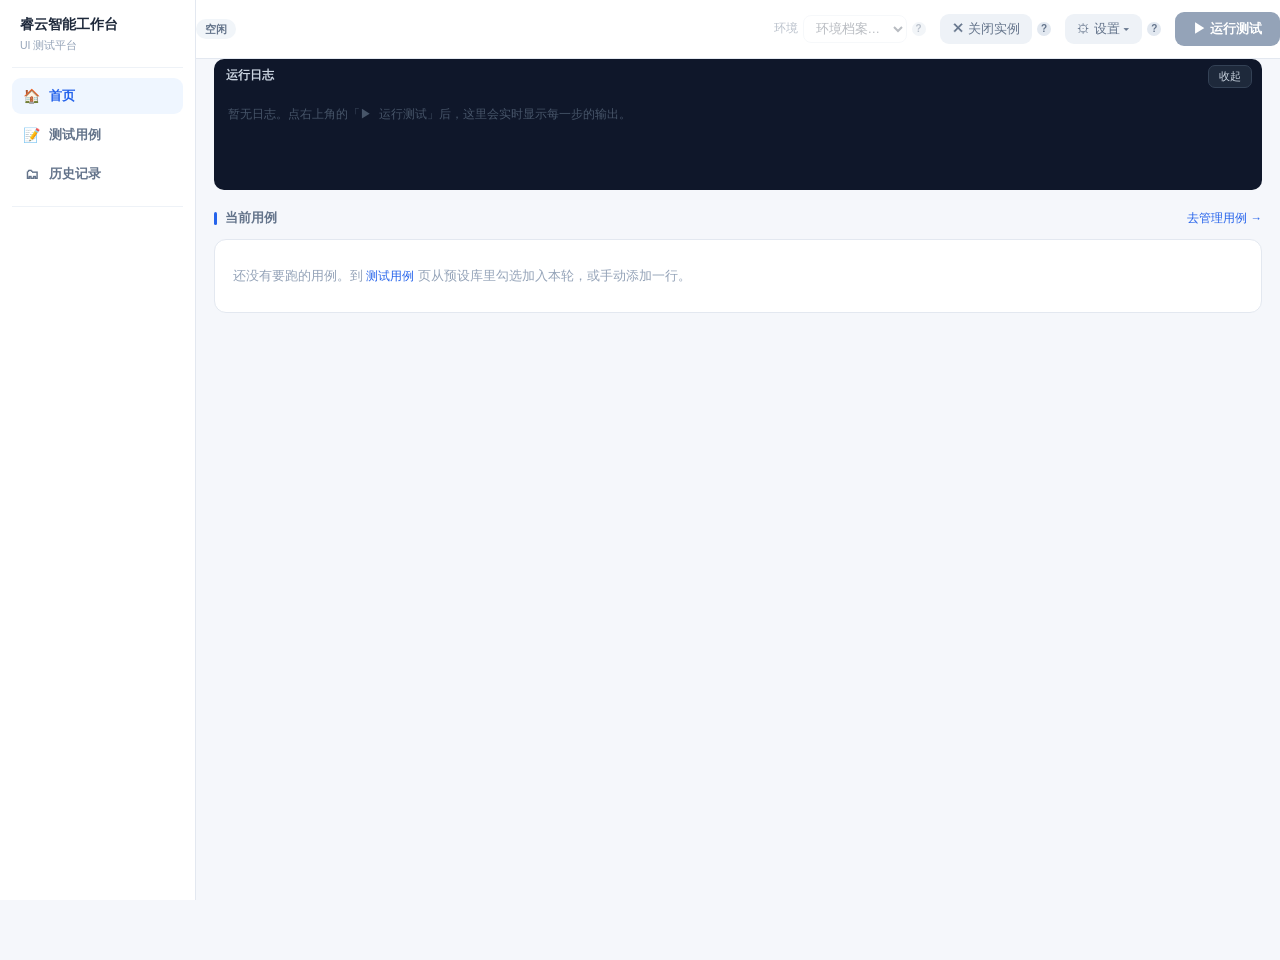
==== commit 477762f9: "feat(ui): 三栏侧边导航（首页/测试用例/历史记录）+ Excel 导入，历史与用例库分页查询 导航与首页 - 新增左侧导航三栏：首页（运行台）/ 测试用例 / 历史记录；纯前端切换、状态不丢" ====
--- a/web/index.html
+++ b/web/index.html
@@ -3,6 +3,8 @@
 <head>
 <meta charset="UTF-8"/>
 <meta name="viewport" content="width=device-width, initial-scale=1.0"/>
+<!-- 空 favicon：避免浏览器自动请求 /favicon.ico 打出一条 404 控制台噪音 -->
+<link rel="icon" href="data:,"/>
 <title>睿云智能工作台 · UI 测试平台</title>
 <style>
 :root{
@@ -14,6 +16,26 @@
 *{box-sizing:border-box;margin:0;padding:0}
 body{background:var(--bg);color:var(--tx);font-family:"PingFang SC","Microsoft YaHei",sans-serif;font-size:14px;line-height:1.6;padding:0 0 60px}
 .wrap{max-width:1280px;margin:0 auto;padding:0 18px}
+
+/* ---------- 侧边导航 ---------- */
+/* 三栏：首页（运行台）/ 测试用例 / 历史记录。纯前端切换视图，状态不丢 */
+.app{display:grid;grid-template-columns:196px minmax(0,1fr);min-height:100vh}
+.side{background:var(--card);border-right:1px solid var(--line);padding:16px 12px;
+  position:sticky;top:0;height:100vh;overflow-y:auto}
+.side .brand{font-size:13.5px;font-weight:700;line-height:1.4;padding:0 8px 14px;
+  border-bottom:1px solid var(--line2);margin-bottom:10px}
+.side .brand small{display:block;font-size:10.5px;font-weight:400;color:var(--tx3);margin-top:3px}
+.nav-item{display:flex;align-items:center;gap:9px;width:100%;text-align:left;
+  padding:9px 11px;border:none;background:none;border-radius:9px;cursor:pointer;
+  font-size:13px;font-weight:600;font-family:inherit;color:var(--tx2);margin-bottom:3px}
+.nav-item:hover{background:#f1f5f9;color:var(--tx)}
+.nav-item.on{background:#eff6ff;color:var(--accent)}
+.nav-item .ni-ico{font-size:14px;width:17px;text-align:center}
+.side-ft{margin-top:14px;padding:11px 9px 4px;border-top:1px solid var(--line2);
+  font-size:11px;color:var(--tx3);line-height:1.6;word-break:break-all}
+.page{display:none}
+.page.on{display:block}
+.page[hidden]{display:none}
 
 /* ---------- 顶栏 ---------- */
 header{background:var(--card);border-bottom:1px solid var(--line);position:sticky;top:0;z-index:20}
@@ -59,10 +81,110 @@
 h3.sec::before{content:"";width:3px;height:13px;background:var(--accent);border-radius:2px}
 
 /* ---------- 控制台 ---------- */
+/* 默认就显示（不再等第一次运行才冒出来）：否则用户根本不知道平台有运行日志，
+   更无从谈起「收起」。跑过测试后它会一直占着版面，标题栏右侧可收起。 */
+.console-wrap{margin-bottom:16px}
+.console-hd{display:flex;align-items:center;gap:8px;padding:6px 10px 6px 12px;
+  background:#0f172a;color:#94a3b8;border-radius:10px 10px 0 0;
+  font-size:11.5px;font-family:ui-monospace,Menlo,monospace}
+.console-hd .ch-t{font-weight:600;color:#cbd5e1}
+/* 收起时提示「又攒了多少行」，避免误以为日志停了 */
+.console-hd .ch-new{color:#fbbf24}
+.console-hd .spacer{flex:1}
+.console-btn{border:1px solid #334155;background:#1e293b;color:#cbd5e1;
+  border-radius:7px;padding:3px 10px;font-size:11px;font-weight:500;font-family:inherit}
+.console-btn:hover{background:#334155;color:#fff}
 .console{background:#0f172a;color:#cbd5e1;font-family:ui-monospace,Menlo,monospace;font-size:11.5px;
-  border-radius:10px;padding:12px 14px;height:210px;overflow-y:auto;white-space:pre-wrap;word-break:break-all;display:none}
-.console.on{display:block}
+  border-radius:0 0 10px 10px;padding:12px 14px;height:210px;overflow-y:auto;
+  white-space:pre-wrap;word-break:break-all}
+/* 没有日志时用矮一点的占位，别让一块空白吃掉大半个首屏 */
+.console-wrap.compact .console{height:96px}
+.console-wrap.collapsed .console{display:none}
 .console .ln-time{color:#64748b}
+.console .ln-none{color:#475569}
+/* 首页：当前用例（实时执行列表） */
+.home-sec{display:flex;align-items:center;gap:8px;font-size:13px;font-weight:600;
+  color:var(--tx2);margin:18px 0 10px}
+.home-sec::before{content:"";width:3px;height:13px;background:var(--accent);border-radius:2px}
+.home-sec .spacer{flex:1}
+.home-link{font-size:11.5px;font-weight:500;color:var(--accent);cursor:pointer;
+  background:none;border:none;font-family:inherit;padding:0}
+.home-link:hover{text-decoration:underline}
+.run-row{display:flex;align-items:center;gap:10px;padding:7px 2px;font-size:12.5px;
+  border-bottom:1px solid var(--line2)}
+.run-row:last-child{border-bottom:none}
+.run-row .rr-no{flex:0 0 34px;font-family:ui-monospace,Menlo,monospace;font-size:11px;color:var(--tx3)}
+.run-row .rr-prompt{flex:1;min-width:0;overflow:hidden;text-overflow:ellipsis;white-space:nowrap}
+.run-row .rr-time{flex:0 0 auto;font-size:11px;color:var(--tx3)}
+.run-empty{color:var(--tx3);font-size:12.5px;padding:10px 2px}
+
+/* 测试用例页：预设库 / 本轮队列 两个子页签 */
+.case-tabs{display:flex;gap:6px;margin-bottom:14px;border-bottom:1px solid var(--line2);padding-bottom:10px}
+.ctab{padding:6px 14px;border-radius:8px;background:transparent;border:1px solid var(--line);
+  font-size:12.5px;font-weight:600;color:var(--tx2);font-family:inherit}
+.ctab.on{background:var(--accent);border-color:var(--accent);color:#fff}
+.lib-bar{display:flex;align-items:center;gap:8px;flex-wrap:wrap}
+.lib-kw{flex:0 1 320px;border:1px solid var(--line);border-radius:8px;padding:6px 10px;
+  font-size:12.5px;font-family:inherit;color:var(--tx)}
+.lib-kw:focus{outline:none;border-color:var(--accent)}
+/* 每个筛选各占一行：标签固定宽度、标签值另起一段，避免「还没有…标签」提示挤在中间 */
+.lib-filters{display:flex;flex-direction:column;gap:7px;margin-top:9px}
+.chips{display:flex;gap:5px;flex-wrap:wrap;align-items:center;min-height:20px}
+/* 预设表：上千条也只渲染当前页，表格固定表头 + 区域内滚动 */
+.lib-table{margin-top:11px;border:1px solid var(--line);border-radius:10px;
+  overflow:auto;max-height:min(58vh,620px)}
+.lib-table table{width:100%;min-width:760px}
+.lib-table th{position:sticky;top:0;z-index:1}
+.lib-table td{padding:7px 10px}
+.lib-table .lp{max-width:520px;overflow:hidden;text-overflow:ellipsis;white-space:nowrap;
+  color:var(--tx2)}
+.lib-ft{display:flex;align-items:center;gap:8px;margin-top:11px;flex-wrap:wrap}
+.lib-page{font-size:11.5px;color:var(--tx3)}
+.tbl-empty{color:var(--tx3);font-size:12px;text-align:center;padding:26px 0}
+
+/* Excel 导入确认弹窗：列映射 + 前若干行预览 */
+.modal.impx-modal{width:min(920px,94vw)}
+.impx-body{padding:12px 18px 4px;overflow-y:auto;max-height:min(64vh,620px)}
+.impx-cols{display:flex;gap:14px;flex-wrap:wrap;align-items:center}
+.impx-cols .fld{display:flex;flex-direction:column;gap:4px}
+.impx-cols label{font-size:11px;color:var(--tx3)}
+.impx-cols select{border:1px solid var(--line);border-radius:8px;padding:5px 8px;
+  font-size:12.5px;font-family:inherit;color:var(--tx);background:#fff;min-width:150px}
+.impx-note{font-size:12px;color:var(--tx2);margin:10px 0 8px;line-height:1.7}
+.impx-note b{color:var(--tx)}
+.impx-note .warn{color:var(--p1)}
+.impx-preview{border:1px solid var(--line);border-radius:10px;overflow:auto;
+  max-height:340px;margin-bottom:10px}
+.impx-preview table{width:100%;min-width:600px}
+.impx-preview th{position:sticky;top:0;z-index:1}
+.impx-preview td{max-width:420px;overflow:hidden;text-overflow:ellipsis;white-space:nowrap;
+  color:var(--tx2)}
+.impx-preview td.imp-prompt{color:var(--tx)}
+
+/* 历史页：左列筛选（日期 + 关键字）压在轮次列表上方 */
+.hist-grid{grid-template-columns:330px 1fr}
+.hist-filter{display:flex;flex-direction:column;gap:6px}
+.hist-filter input{border:1px solid var(--line);border-radius:8px;padding:6px 9px;
+  font-size:12.5px;font-family:inherit;color:var(--tx);background:#fff}
+.hist-filter input:focus{outline:none;border-color:var(--accent)}
+.hf-lb{font-size:11px;color:var(--tx3);margin-top:2px}
+.hist-btns{display:flex;gap:6px;flex-wrap:wrap;margin-top:4px}
+.hist-btns .btn-primary{padding:6px 14px}
+.round-pager{display:flex;align-items:center;gap:8px;justify-content:center;margin-top:10px}
+.round-pager .btn-ghost:disabled{opacity:.45;cursor:not-allowed}
+
+/* 窄屏：侧边栏收成顶部横向导航，内容区占满 */
+@media(max-width:900px){
+  .app{grid-template-columns:1fr}
+  .side{position:static;height:auto;border-right:none;border-bottom:1px solid var(--line);
+    display:flex;align-items:center;gap:8px;padding:9px 14px;flex-wrap:wrap}
+  .side .brand{padding:0 6px 0 0;border-bottom:none;margin:0;font-size:12.5px}
+  .side .brand small{display:none}
+  .side nav{display:flex;gap:6px}
+  .nav-item{margin-bottom:0;padding:7px 12px}
+  .side-ft{display:none}
+  .hist-grid{grid-template-columns:1fr}
+}
 
 /* ---------- 轮次列表 ---------- */
 .round-item{border:1px solid var(--line);border-radius:10px;padding:10px 12px;margin-bottom:9px;cursor:pointer;transition:.15s;position:relative}
@@ -184,6 +306,10 @@
 .case-row .del:hover{background:#fee2e2}
 .hint{font-size:11.5px;color:var(--tx3);margin-top:4px}
 .hint.warn{color:var(--warn)}
+/* 用例页底部的运行入口：写用例与「跑」在同一页，省一次来回切 */
+.case-ft{display:flex;align-items:center;gap:12px;margin-top:14px;padding-top:13px;
+  border-top:1px solid var(--line2);flex-wrap:wrap}
+.case-ft-hint{font-size:11.5px;color:var(--tx3)}
 
 /* ---------- 会话日志链接 ---------- */
 .sess-link{color:var(--accent);text-decoration:none;border-bottom:1px dashed var(--accent);cursor:pointer}
@@ -204,7 +330,6 @@
 .sm-item:disabled{opacity:.45;cursor:not-allowed}
 .sm-item:disabled:hover{background:none}
 .sm-item .sm-val{margin-left:auto;color:var(--accent);font-size:12px}
-.sm-item .sm-caret{color:var(--tx3);font-size:10px;width:9px;text-align:center}
 /* 设置菜单里的一行开关：胶囊 + 圆点，仅表示当前状态（点击整行即切换） */
 .sw{margin-left:auto;flex:0 0 auto;width:30px;height:16px;border-radius:9px;
   background:#cbd5e1;position:relative;transition:background .15s}
@@ -216,14 +341,14 @@
 .im-panel{display:none;padding:6px 8px 9px}
 .im-panel.on{display:block}
 .im-hd{font-size:11px;color:var(--tx3);margin-bottom:7px}
-.im-grid{display:grid;grid-template-columns:repeat(4,1fr);gap:6px}
-.im-opt{border:1px solid var(--line);background:#fff;color:var(--tx2);
-  border-radius:7px;padding:5px 0;font-size:12px;font-weight:600;font-family:inherit}
-.im-opt:hover{border-color:var(--accent);color:var(--accent)}
-.im-opt.active{border-color:var(--accent);background:#eff6ff;color:var(--accent)}
+/* 并发数用数字输入框：范围固定在 1–20，越界由 JS 夹回并回写显示值 */
+.im-row{display:flex;align-items:center;gap:7px}
+.im-row input[type=number]{flex:1 1 auto;min-width:0;text-align:center;
+  font-size:13px;font-weight:600;color:var(--accent);padding:6px 8px}
+.im-unit{font-size:11.5px;color:var(--tx2);flex:0 0 auto}
 .im-ft{font-size:10.5px;color:var(--tx3);margin-top:7px}
 .settings-menu{min-width:200px}
-/* 环境选择器：文案已缩短为「开发 / 线上 / 不注入」，这里再兜一层防自定义长名撑宽 */
+/* 环境选择器：只有「开发 / 线上」两项，这里再兜一层防长文案撑宽 */
 #optEnv{max-width:104px;text-overflow:ellipsis}
 /* 应用设置：路径输入框旁的「在访达中打开」按钮 */
 .inp-row{display:flex;gap:6px;align-items:center}
@@ -364,6 +489,11 @@
 .cl-att{font-size:11px;padding:2px 9px;border:1px solid var(--line);border-radius:8px;
   background:#fff;color:var(--tx2);cursor:pointer;font-family:inherit}
 .cl-att:hover{border-color:var(--accent);color:var(--accent)}
+/* 「存为预设」：与附件按钮同一形状；提问为空时置灰，存成功后就地反馈 */
+.cl-att.cl-save:hover{border-color:var(--ok);color:var(--ok)}
+.cl-att:disabled{opacity:.45;cursor:not-allowed}
+.cl-att:disabled:hover{border-color:var(--line);color:var(--tx2)}
+.cl-save.saved{border-color:#bbf7d0;background:#f0fdf4;color:var(--ok)}
 /* 附件库弹窗：列表形式，一行一个附件（文件名 + 大小 + 绝对路径）。
    路径是驱动真正投递给应用的东西，必须可见 —— 所以不做成横向 chips；
    嵌在用例行里又会把行撑高、遮挡其它用例，故独立成弹窗。 */
@@ -460,17 +590,36 @@
 </head>
 <body>
 
+<div class="app">
+
+<!-- ============ 侧边导航（三栏） ============ -->
+<aside class="side">
+  <div class="brand">睿云智能工作台<small>UI 测试平台</small></div>
+  <nav>
+    <button class="nav-item on" data-page="home" onclick="switchPage('home')">
+      <span class="ni-ico">🏠</span>首页</button>
+    <button class="nav-item" data-page="cases" onclick="switchPage('cases')">
+      <span class="ni-ico">📝</span>测试用例</button>
+    <button class="nav-item" data-page="history" onclick="switchPage('history')">
+      <span class="ni-ico">🗂</span>历史记录</button>
+  </nav>
+  <div class="side-ft">
+    <span id="ver"></span>
+  </div>
+</aside>
+
+<div class="main">
+
 <header><div class="wrap hd">
-  <h1>睿云智能工作台 · UI 测试平台</h1>
-  <span class="ver" id="ver"></span>
   <span class="badge b-idle" id="statusBadge">空闲</span>
   <div class="spacer"></div>
   <span class="opt" id="wrapEnv">环境
     <select id="optEnv"></select>
-    <span class="q" data-tip="应用【启动时】注入对应环境变量，运行中的实例无法改环境：
-- 应用未运行 → 可选环境，选择后写入 config.yaml，下次启动生效
-- 应用运行中 → 选择器只读（置灰），需先关闭实例
-注意：环境切换只影响下次启动。">?</span>
+    <span class="q" data-tip="只有「开发」与「线上」两种环境。
+应用【启动时】注入对应环境变量，运行中的实例改不了：
+- 应用未运行 → 可切换，选择后写入 config.yaml，下次启动生效
+- 应用运行中 → 选择器置灰，需先点「✕ 关闭实例」
+注意：切换环境只影响下次启动。">?</span>
   </span>
   <span class="opt">
     <button class="btn-ghost" id="btnCloseApp" title="关闭应用实例">✕ 关闭实例</button>
@@ -483,9 +632,10 @@
     <div class="settings-menu" id="settingsMenu">
       <button class="sm-item" data-act="app">🖥 应用与工作区</button>
       <button class="sm-item" data-act="model" id="smModel"><span class="llm-dot" id="llmDot"></span>模型设置</button>
-      <button class="sm-item" data-act="inflight" id="smInflight">⚡ 并发数
+      <button class="sm-item" data-act="inflight" id="smInflight"
+              title="同时执行的用例上限，点开可改（1–20）">
+        <span>⚡ 并发数</span>
         <b class="sm-val" id="smInflightVal">5</b>
-        <span class="sm-caret" id="smInflightCaret">▸</span>
       </button>
       <button class="sm-item" data-act="autoclick" id="smAutoClick"
               title="开启后，平台会替你点击确认卡片、作答选项卡（拒绝/取消类按钮永不点）">
@@ -493,16 +643,11 @@
         <span class="sw" id="swAutoClick"><i></i></span>
       </button>
       <div class="im-panel" id="inflightPanel">
-        <div class="im-hd">同时执行的用例上限</div>
-        <div class="im-grid" id="inflightGrid">
-          <button class="im-opt" data-v="1">1</button>
-          <button class="im-opt" data-v="2">2</button>
-          <button class="im-opt" data-v="3">3</button>
-          <button class="im-opt" data-v="5">5</button>
-          <button class="im-opt" data-v="8">8</button>
-          <button class="im-opt" data-v="10">10</button>
-          <button class="im-opt" data-v="15">15</button>
-          <button class="im-opt" data-v="20">20</button>
+        <div class="im-hd">同时执行的用例上限（1–20）</div>
+        <div class="im-row">
+          <input type="number" id="inflightInput" min="1" max="20" step="1" value="5"
+                 inputmode="numeric" autocomplete="off"/>
+          <span class="im-unit">条</span>
         </div>
         <div class="im-ft">1 = 一条跑完再跑下一条</div>
       </div>
@@ -519,50 +664,55 @@
   <button class="btn-stop" id="btnStop" style="display:none" title="终止当前测试（本轮不产出报告）">■ 终止测试</button>
 </div></header>
 
+<!-- ============ 首页：运行台（只有运行日志 + 当前用例） ============ -->
+<section class="page on" id="pageHome">
 <div class="wrap">
-<div class="console" id="console"></div>
-
-<!-- ============ 本轮用例（手动输入） ============ -->
-<div class="card" id="caseEditor" style="margin-bottom:16px">
-  <h3 class="sec">本轮测试用例<span id="caseCount" class="cnt"></span>
-    <div class="spacer"></div>
-    <button class="btn-ghost" id="btnAddCase">+ 添加用例</button>
-    <button class="btn-ghost" id="btnImport">导入预设</button>
-    <button class="btn-ghost" id="btnClearCases">清空</button>
-  </h3>
-  <div id="caseRows"></div>
-  <div class="hint" id="caseHint">每行一条提问，运行时按顺序执行，每条用例单独开一个会话。</div>
-</div>
-
-<div class="grid">
-  <!-- 轮次列表 -->
-  <div>
-    <div class="card">
-      <h3 class="sec">测试轮次</h3>
-      <div id="roundList"><div class="round-empty">暂无轮次</div></div>
+  <div class="console-wrap compact" id="consoleWrap">
+    <div class="console-hd">
+      <span class="ch-t">运行日志</span>
+      <span class="ch-new" id="consoleNew"></span>
+      <span class="spacer"></span>
+      <button class="console-btn" id="btnConsole" title="收起或展开运行日志">收起</button>
     </div>
+    <div class="console" id="console"><span class="ln-none">暂无日志。点右上角的「▶ 运行测试」后，这里会实时显示每一步的输出。</span></div>
   </div>
 
-  <!-- 详情 -->
-  <div id="detailPane">
-    <div class="card"><div class="empty">填写上方用例后点击「运行测试」，或选择左侧历史轮次回看</div></div>
+  <div class="home-sec">当前用例<span id="queueCount" class="cnt"></span>
+    <span class="spacer"></span>
+    <button class="home-link" onclick="switchPage('cases')">去管理用例 →</button>
+  </div>
+  <div class="card" id="runCasesCard">
+    <div id="runCases"></div>
   </div>
 </div>
-</div>
-
-<!-- ============ 预设用例管理弹窗（导入 / 新增 / 删除） ============ -->
-<div class="modal-mask" id="importMask">
-  <div class="modal" role="dialog" aria-label="预设用例管理">
-    <div class="modal-hd">
-      <h3>预设用例管理</h3>
-      <span class="msub" id="impSub"></span>
-      <button class="mclose" id="impClose" title="关闭（不导入）">✕</button>
+</section>
+
+<!-- ============ 测试用例：预设用例库（可上千条） + 本轮要跑的队列 ============ -->
+<section class="page" id="pageCases" hidden>
+<div class="wrap">
+  <div class="card">
+    <div class="case-tabs">
+      <button class="ctab on" id="ctabLib" onclick="setCaseTab('lib')">预设用例库</button>
+      <button class="ctab" id="ctabQueue" onclick="setCaseTab('queue')">本轮要跑的<span id="tabQueueCount" class="cnt"></span></button>
     </div>
-    <div class="padd">
-      <div class="padd-hd">
-        <button class="btn-ghost" id="paddToggle">+ 新增预设用例</button>
-        <span class="fhint">新增 / 删除直接写入 testcases.yaml，立即生效；勾选下方用例再「导入所选」加入本轮</span>
+
+    <!-- ---- 预设用例库：服务端分页 + 筛选，支持批量删除 / 批量加入本轮 ---- -->
+    <div id="paneLib">
+      <div class="lib-bar">
+        <input class="lib-kw" id="libKw" placeholder="搜索提问 / 名称 / 编号（回车即查）"/>
+        <div class="spacer"></div>
+        <button class="btn-ghost" id="btnLibImport"
+                title="从 Excel（.xlsx / .xlsm）或 CSV 批量导入用例">📄 从 Excel 导入</button>
+        <button class="btn-ghost" id="btnLibAdd">+ 新增用例</button>
+        <button class="btn-ghost" id="btnLibReload" title="重新从工作区读取">刷新</button>
+        <input type="file" id="libFile" accept=".xlsx,.xlsm,.csv,.txt" style="display:none"/>
       </div>
+      <div class="lib-filters">
+        <div class="mf-row"><span class="mf-label">场景</span><span id="libScenes" class="chips"></span></div>
+        <div class="mf-row"><span class="mf-label">测试目标</span><span id="libTargets" class="chips"></span></div>
+        <div class="mf-row"><span class="mf-label">附件</span><span id="libAtt" class="chips"></span></div>
+      </div>
+
       <div class="padd-body" id="paddBody">
         <div class="padd-card">
           <div class="fld">
@@ -586,12 +736,6 @@
                 <label><input type="checkbox" value="network"/>network</label>
               </span>
             </div>
-            <div class="fld" style="flex:0 0 auto">
-              <label>附件上传</label>
-              <span class="padd-chips">
-                <label><input type="checkbox" id="paddAtt"/>需要附件</label>
-              </span>
-            </div>
             <div class="fld" style="flex:0 0 auto;margin-left:auto">
               <label>&nbsp;</label>
               <button class="btn-primary" id="paddOk">保存为新预设</button>
@@ -600,33 +744,102 @@
           <div class="fhint" id="paddMsg"></div>
         </div>
       </div>
-    </div>
-    <div class="modal-filters">
-      <div class="mf-row" id="impSceneRow">
-        <span class="mf-label">场景</span>
-        <span class="mf-row" id="impSceneChips" style="width:auto"></span>
-      </div>
-      <div class="mf-row" id="impTargetRow">
-        <span class="mf-label">测试目标</span>
-        <span class="mf-row" id="impTargetChips" style="width:auto"></span>
-      </div>
-      <div class="mf-row" id="impAttRow">
-        <span class="mf-label">附件上传</span>
-        <span class="mf-row" id="impAttChips" style="width:auto"></span>
-      </div>
-      <div class="mf-row">
-        <span class="mf-label">关键词</span>
-        <input class="mf-kw" id="impKw" placeholder="按提问内容过滤（可选）"/>
+
+      <div class="lib-table" id="libTable"></div>
+
+      <div class="lib-ft">
+        <span class="mcount" id="libSel">
+          <button class="home-link" id="libAll">全选本页</button>
+          <button class="home-link" id="libNone">取消选择</button>
+        </span>
+        <span class="spacer"></span>
+        <span class="lib-page" id="libPage"></span>
+        <button class="btn-ghost" id="libPrev">上一页</button>
+        <button class="btn-ghost" id="libNext">下一页</button>
+        <button class="btn-ghost" id="libDel" title="删除所选预设（写入 testcases.yaml，不可恢复）">删除所选</button>
+        <button class="btn-primary" id="libToQueue" title="把所选用例加入「本轮要跑的」">加入本轮</button>
       </div>
     </div>
-    <div class="modal-list" id="impList"></div>
+
+    <!-- ---- 本轮要跑的队列：可改提问 / 挂附件 / 删行，再去首页运行 ---- -->
+    <div id="paneQueue" hidden>
+      <div class="lib-bar">
+        <span class="fhint">队列里的用例会按顺序执行，每条单独开一个会话；附件在运行时投递给被测应用。</span>
+        <div class="spacer"></div>
+        <button class="btn-ghost" id="btnAddQueueRow">+ 添加一行</button>
+        <button class="btn-ghost" id="btnClearCases">清空队列</button>
+        <button class="btn-run" onclick="doRun()">▶ 运行测试</button>
+      </div>
+      <div id="caseRows"></div>
+      <div class="hint" id="caseHint">队列还是空的。到「预设用例库」勾选用例后点「加入本轮」，或直接「+ 添加一行」。</div>
+    </div>
+  </div>
+</div>
+</section>
+
+<!-- ============ 历史记录：服务端分页 + 时间范围 + 关键字 ============ -->
+<section class="page" id="pageHistory" hidden>
+<div class="wrap">
+  <div class="grid hist-grid">
+    <!-- 左：筛选 + 轮次列表 + 分页 -->
+    <div>
+      <div class="card">
+        <h3 class="sec">筛选</h3>
+        <div class="hist-filter">
+          <label class="hf-lb" for="histFrom">开始日期</label>
+          <input type="date" id="histFrom"/>
+          <label class="hf-lb" for="histTo">结束日期</label>
+          <input type="date" id="histTo"/>
+          <label class="hf-lb" for="histKw">关键字</label>
+          <input id="histKw" placeholder="轮次号 / 提问内容，回车即查"/>
+          <div class="hist-btns">
+            <button class="btn-ghost" id="histToday">今天</button>
+            <button class="btn-ghost" id="histWeek">近 7 天</button>
+            <button class="btn-ghost" id="histClear">清空</button>
+            <button class="btn-primary" id="histQuery">查询</button>
+          </div>
+          <div class="fhint" id="histSum"></div>
+        </div>
+      </div>
+      <div class="card" style="margin-top:14px">
+        <h3 class="sec">测试轮次<span id="roundCount" class="cnt"></span></h3>
+        <div id="roundList"><div class="round-empty">暂无轮次</div></div>
+        <div class="round-pager">
+          <button class="btn-ghost" id="roundPrev">上一页</button>
+          <span class="lib-page" id="roundPage"></span>
+          <button class="btn-ghost" id="roundNext">下一页</button>
+        </div>
+      </div>
+    </div>
+
+    <!-- 右：详情 -->
+    <div id="detailPane">
+      <div class="card"><div class="empty">选择左侧的轮次回看结果</div></div>
+    </div>
+  </div>
+</div>
+</section>
+
+</div><!-- .main -->
+</div><!-- .app -->
+
+<!-- ============ Excel 导入确认弹窗（预览 + 改列映射） ============ -->
+<div class="modal-mask" id="impxMask">
+  <div class="modal impx-modal" role="dialog" aria-label="从 Excel 导入用例">
+    <div class="modal-hd">
+      <h3>从 Excel 导入用例</h3>
+      <span class="msub" id="impxSub"></span>
+      <button class="mclose" id="impxClose" title="关闭（不导入）">✕</button>
+    </div>
+    <div class="impx-body">
+      <div class="impx-cols" id="impxCols"></div>
+      <div class="impx-note" id="impxNote"></div>
+      <div class="impx-preview"><table id="impxTable"></table></div>
+    </div>
     <div class="modal-ft">
-      <span class="mcount" id="impCount"></span>
-      <button class="btn-ghost" id="impAll">全选</button>
-      <button class="btn-ghost" id="impInvert">反选</button>
-      <button class="btn-ghost" id="impNone">全部取消</button>
-      <button class="btn-ghost" id="impCancel">取消</button>
-      <button class="btn-primary" id="impOk">导入所选</button>
+      <span class="mcount" id="impxCount"></span>
+      <button class="btn-ghost" id="impxCancel">取消</button>
+      <button class="btn-primary" id="impxOk">加入用例库</button>
     </div>
   </div>
 </div>
@@ -749,6 +962,62 @@
 const esc=s=>String(s??'').replace(/[&<>"]/g,c=>({'&':'&amp;','<':'&lt;','>':'&gt;','"':'&quot;'}[c]));
 const fmtPct=v=>(v==null?'—':(v*100).toFixed(0)+'%');
 
+/* ================= 侧边栏页面切换 =================
+   三页纯前端切换（首页运行台 / 测试用例 / 历史记录），不发请求、不刷新，
+   所以正在跑的轮询、写了一半的用例都不会丢。上次所在页记在 localStorage。 */
+const PAGES=['home','cases','history'];
+const PAGE_KEY='ruiyun_page';
+let currentPage='home';
+function switchPage(name){
+  if(PAGES.indexOf(name)<0) name='home';
+  currentPage=name;
+  PAGES.forEach(p=>{
+    const el=$('page'+p.charAt(0).toUpperCase()+p.slice(1));
+    if(el){ el.classList.toggle('on',p===name); el.hidden=(p!==name); }
+  });
+  document.querySelectorAll('.nav-item').forEach(b=>{
+    b.classList.toggle('on',b.dataset.page===name);
+  });
+  try{ localStorage.setItem(PAGE_KEY,name); }catch(e){}
+  // 切到历史页时补一次渲染：轮次可能在别的页里跑完后变了
+  if(name==='history') renderHistoryPane();
+}
+/* 历史页：没有选中轮次就自动打开本轮列表里最近的一条 */
+function renderHistoryPane(){
+  if(currentRound || !(lastRounds&&lastRounds.length)) return;
+  openRoundById(lastRounds[0].run_id);
+}
+/* 首页「当前用例」：与测试用例页的队列同源，状态从运行状态接口取。
+   跑完的用例保留在列表里（要回看刚跑的结果），下一轮开始时被新队列替换。 */
+let RUN_CASES=[];
+function renderRunCases(){
+  const box=$('runCases'); if(!box) return;
+  const n=CASES.filter(c=>c.prompt.trim()).length;
+  $('queueCount').textContent=n?`（${n} 条）`:'';
+  if(!RUN_CASES.length){
+    box.innerHTML='<div class="run-empty">'
+      +(RUNNING?'正在启动，用例即将列出…'
+        :'还没有要跑的用例。到 '
+         +'<button class="home-link" onclick="switchPage(\'cases\')">测试用例</button>'
+         +' 页从预设库里勾选加入本轮，或手动添加一行。')
+      +'</div>';
+    return;
+  }
+  const stTxt=s=>s==='PASS'?'<span class="badge b-ok">通过</span>'
+    :s==='FAIL'?'<span class="badge b-fail">断言失败</span>'
+    :s==='UI_FAIL'?'<span class="badge b-uifail">UI 失败</span>'
+    :'<span class="badge b-idle">等待中</span>';
+  const done=RUN_CASES.filter(c=>c.status).length;
+  box.innerHTML=`<div class="run-empty" style="padding:0 2px 6px">共 ${RUN_CASES.length} 条`
+    +(RUNNING?`，已完成 ${done} 条`:'')+'</div>'
+    +RUN_CASES.map((c,i)=>`<div class="run-row">
+        <span class="rr-no">${String(i+1).padStart(2,'0')}</span>
+        <span class="rr-prompt" title="${esc(c.prompt||'')}">${esc(c.prompt||'（空）')}</span>
+        ${c.elapsed_s!=null?`<span class="rr-time">${c.elapsed_s}s</span>`:''}
+        ${stTxt(c.status)}
+      </div>`).join('');
+}
+
 /* ================= 环境与应用实例 ================= */
 /* 应用运行中 → 环境只读、关闭可用；未运行 → 环境可选、关闭置灰。
    环境变量只在启动时注入，因此运行中切环境无意义，必须禁止。 */
@@ -768,22 +1037,17 @@
   if(!j || j.error){ envLoadFailed((j&&j.error)||'服务返回异常'); return; }
   const list=Array.isArray(j.profiles)?j.profiles:[];
   if(!list.length){
-    envLoadFailed(`配置里没有可选的环境档案：${j.config_path||'config.yaml'} 的 app.env_profiles 为空`);
+    envLoadFailed(`服务没有下发任何环境档案（${j.config_path||'config.yaml'} 读取失败？）`);
     return;
   }
   ENV_ERR='';
   ENV_CFG=j;
   const sel=$('optEnv');
+  // 只可能有「开发 / 线上」两项：服务端已按两档写死，这里不再拼第三项
   sel.innerHTML = list.map(p=>
-      `<option value="${esc(p.key)}" title="${esc(p.desc)}">${esc(p.label)}</option>`).join('')
-    + (j.none_label
-        ? `<option value="" title="不注入任何环境变量，走应用内置默认">${esc(j.none_label)}</option>`
-        : '');
-  // 当前值不在档案列表里（未配置 / 档案被删）→ 落到「不注入」，而不是
-  // 让浏览器默认选中第一项、把实际状态显示成「开发环境」。
-  // 没有「不注入」项时至少选第一个档案：否则 selectedIndex 会变成 -1，又成了空框。
+      `<option value="${esc(p.key)}" title="${esc(p.desc)}">${esc(p.label)}</option>`).join('');
+  // 当前值不在列表里（配置写了别的档位）→ 落到第一项，绝不留下空选择框
   if(list.some(p=>p.key===j.current)) sel.value=j.current;
-  else if(j.none_label) sel.value='';
   else sel.selectedIndex=0;
   $('wrapEnv').removeAttribute('title');
   syncEnvUI();
@@ -792,7 +1056,7 @@
 /* 读不到档案时：留一行可见文字 + 置灰，并把原因挂在悬停提示上 */
 function envLoadFailed(msg){
   ENV_ERR=msg;
-  ENV_CFG={profiles:[],current:'',none_label:'',app_running:false};
+  ENV_CFG={profiles:[],current:'',app_running:false};
   const sel=$('optEnv');
   sel.innerHTML='<option value="">环境档案不可用</option>';
   sel.value='';
@@ -829,7 +1093,7 @@
     if(!j.ok){ alert('切换环境失败：'+(j.message||'未知错误')); await loadEnv(); return; }
     ENV_CFG=j; syncEnvUI();
     const label=((j.profiles||[]).find(p=>p.key===j.current)||{}).label
-                || (j.current ? j.current : (j.none_label||'不注入'));
+                || (j.current ? j.current : '开发');
     alert(`已切换到「${label}」\n\n下次启动应用时生效。`);
   }catch(e){ alert('请求失败：'+e.message); await loadEnv(); }
 };
@@ -1102,24 +1366,79 @@
 /* ---------- 并发数（设置菜单内的子面板） ----------
    内存态即可：每次点「运行测试」都会把它随请求发给服务端，
    不需要落盘，也不需要在刷新后记住 —— 默认 5 与 config.yaml 一致。 */
+const INFLIGHT_MIN=1, INFLIGHT_MAX=20;
 let INFLIGHT=5;
+function clampInflight(v){
+  // 空值/空串/乱输入一律维持原值：否则「全选后重打」的中间态会被立刻夹成 1
+  if(v===null||v===undefined||String(v).trim()==='') return INFLIGHT;
+  v=Math.floor(Number(v));
+  if(!Number.isFinite(v)) return INFLIGHT;
+  return Math.min(INFLIGHT_MAX, Math.max(INFLIGHT_MIN, v));
+}
 function syncInflightUI(){
   $('smInflightVal').textContent=INFLIGHT;
-  $('inflightGrid').querySelectorAll('.im-opt').forEach(el=>{
-    el.classList.toggle('active',+el.dataset.v===INFLIGHT);
-  });
-}
+  const inp=$('inflightInput');
+  if(inp && document.activeElement!==inp) inp.value=INFLIGHT;  // 别打断正在输入的数字
+}
+/* 输入即生效；失焦或回车时夹回范围并回写，保证输入框里显示的就是实际用的值 */
+$('inflightInput').addEventListener('input',()=>{
+  const inp=$('inflightInput');
+  if(inp.value.trim()!=='') INFLIGHT=clampInflight(inp.value);
+  $('smInflightVal').textContent=INFLIGHT;
+});
+$('inflightInput').addEventListener('blur',()=>syncInflightUI());
+$('inflightInput').addEventListener('keydown',e=>{
+  if(e.key==='Enter'){ e.preventDefault(); syncInflightUI(); }
+});
+/* 点击面板内部不冒泡到菜单项处理逻辑，也不关闭菜单 */
+$('inflightPanel').onclick=e=>e.stopPropagation();
+/* 展开子面板时把焦点给输入框，直接就能改数字 */
 function toggleInflightPanel(){
   const p=$('inflightPanel');
   const on=!p.classList.contains('on');
   p.classList.toggle('on',on);
-  $('smInflightCaret').textContent=on?'▾':'▸';
-}
-$('inflightGrid').onclick=e=>{
-  const b=e.target.closest('.im-opt'); if(!b) return;
-  INFLIGHT=+b.dataset.v; syncInflightUI();
-};
+  if(on) $('inflightInput').focus();
+}
 syncInflightUI();
+
+/* ---------- 运行日志的收起 / 展开 ----------
+   页面一打开就显示（没有日志时给一句占位提示，高度也更矮）。
+   收起后新到的日志只累计不渲染，标题栏显示「有 N 行新日志」，
+   展开时再一次性补齐 —— 收起状态不打断日志采集。 */
+let CONSOLE_OPEN=true, CONSOLE_PENDING=0, CONSOLE_TOUCHED=false;
+function setConsoleOpen(open,userAction){
+  if(userAction) CONSOLE_TOUCHED=true;
+  CONSOLE_OPEN=open;
+  $('consoleWrap').classList.toggle('collapsed',!open);
+  $('btnConsole').textContent=open?'收起':'展开';
+  if(open){
+    CONSOLE_PENDING=0;
+    syncConsoleNew();
+    const c=$('console');
+    c.scrollTop=c.scrollHeight;     // 展开时直接看到最新一行
+  }
+}
+/* 由渲染日志处调用：有内容就取消占位高度；用户手动收起过就不再自动展开 */
+function noteConsoleContent(hasLines){
+  $('consoleWrap').classList.toggle('compact',!hasLines);
+  if(hasLines && !CONSOLE_OPEN && !CONSOLE_TOUCHED) setConsoleOpen(true);
+}
+/* 把服务端的日志行渲染进去（pollStatus 与初始化共用一份口径） */
+function renderConsoleLines(lines){
+  const c=$('console');
+  c.innerHTML=(lines||[]).map(l=>{const i=l.indexOf('  ');
+    return '<span class="ln-time">'+esc(l.slice(0,i))+'</span> '+esc(l.slice(i+2));}).join('\n');
+  if(CONSOLE_OPEN) c.scrollTop=c.scrollHeight;
+}
+function syncConsoleNew(){
+  const el=$('consoleNew');
+  if(!el) return;
+  el.textContent=(!CONSOLE_OPEN&&CONSOLE_PENDING>0)
+    ? `有 ${CONSOLE_PENDING} 行新日志` : '';
+}
+$('btnConsole').onclick=()=>setConsoleOpen(!CONSOLE_OPEN,true);
+/* 初始按钮文案与类名对齐初始状态（HTML 里默认就是展开态） */
+setConsoleOpen(true);
 /* 📁 按钮：在访达中打开「当前生效路径」（不是输入框草稿值 ——
    草稿还没保存；生效值以 APP_CFG_DESC 快照为准，弹窗打开/保存后刷新） */
 let APP_CFG_DESC=null;
@@ -1313,11 +1632,63 @@
 function syncCaseState(){
   /* 只刷新计数/提示/按钮可用性，不重建输入框（避免打断输入与光标位置） */
   const filled=CASES.filter(c=>c.prompt.trim()).length;
-  $('caseCount').textContent=`（已填写 ${filled} / ${CASES.length} 条）`;
   $('btnRun').disabled=RUNNING||filled===0;
+  $('tabQueueCount').textContent=filled?`（${filled}）`:'';
+  $('queueCount').textContent=filled?`（${filled} 条）`:'';
+  /* 每条队列用例的「存为预设」：没填提问就没什么可存的，置灰 */
+  CASES.forEach((c,i)=>{
+    const b=$('saveCase'+i);
+    if(b) b.disabled=!c.prompt.trim();
+  });
   const hint=$('caseHint');
-  if(filled===0){ hint.className='hint warn'; hint.textContent='请至少填写一条用例的提问。'; }
-  else { hint.className='hint'; hint.textContent=`将按顺序执行 ${filled} 条用例，每条用例单独开一个会话。`; }
+  if(filled===0){
+    hint.className='hint warn';
+    hint.textContent='队列还是空的。到「预设用例库」勾选用例后点「加入本轮」，或直接「+ 添加一行」。';
+  }else{
+    hint.className='hint';
+    hint.textContent=`将按顺序执行 ${filled} 条用例，每条用例单独开一个会话。`;
+  }
+  renderRunCases();          // 首页的「当前用例」与队列同源
+}
+
+/* 测试用例页的两个子页签：预设用例库 / 本轮要跑的（名字与 HTML 的 onclick 一致） */
+function setCaseTab(which){
+  const lib=which!=='queue';
+  $('paneLib').hidden=!lib;
+  $('paneQueue').hidden=lib;
+  $('ctabLib').classList.toggle('on',lib);
+  $('ctabQueue').classList.toggle('on',!lib);
+}
+
+/* 把「本轮队列」里的一条存进预设（服务端写入工作区 testcases.yaml）。
+   标签「有什么带什么」：从预设加入的用例带了 labels 就一起存；手写的只存提问。 */
+async function savePreset(i){
+  const c=CASES[i]; if(!c) return;
+  const prompt=(c.prompt||'').trim();
+  if(!prompt){ alert('这条用例还没有填提问，先填了再存。'); return; }
+  const btn=$('saveCase'+i); if(btn) btn.disabled=true;
+  try{
+    const labels=c.labels||{};
+    const body={action:'add', prompt,
+                labels:{scene:labels.scene||'', targets:labels.targets||[],
+                        attachment:labels.attachment===true}};
+    const r=await fetch('/api/preset-cases',{method:'POST',
+      headers:{'Content-Type':'application/json'}, body:JSON.stringify(body)});
+    const j=await r.json().catch(()=>({ok:false,message:'响应解析失败'}));
+    if(!j.ok){ alert('存入预设失败：'+(j.message||'未知错误')); return; }
+    const id=(j.case&&j.case.id)||'';
+    if(btn){
+      btn.textContent=id?`✓ ${id}`:'✓ 已存入';
+      btn.classList.add('saved');
+      setTimeout(()=>{ btn.textContent='☆ 存为预设'; btn.classList.remove('saved'); },2200);
+    }
+    await loadPresetLib();      // 预设库数字与内容同步跟上
+  }catch(e){
+    alert('请求失败：'+e.message);
+  }finally{
+    const b=$('saveCase'+i);
+    if(b) b.disabled=!CASES[i] || !(CASES[i].prompt||'').trim();
+  }
 }
 
 function renderCases(){
@@ -1339,6 +1710,8 @@
         <div class="cl-acts">
           <button class="cl-att" onclick="pickAttach(${i})" title="上传附件：运行时会被投递给被测应用">📎 附件</button>
           <button class="cl-att" onclick="openLib(${i})" title="打开附件库，点击即加入本用例">库${UPLOADS.length?'('+UPLOADS.length+')':''}</button>
+          <button class="cl-att cl-save" id="saveCase${i}" onclick="savePreset(${i})"
+                  title="把这条提问存进预设用例库（写入工作区 testcases.yaml）">☆ 存为预设</button>
           <input type="file" multiple style="display:none" id="attFile${i}"
                  onchange="uploadFiles(this.files,${i});this.value=''"/>
         </div>
@@ -1349,167 +1722,185 @@
   }).join('');
   syncCaseState();
 }
-function addCase(){ CASES.push({prompt:'',attachments:[]}); renderCases();
-  const els=document.querySelectorAll('#caseRows .prompt'); els[els.length-1]?.focus(); }
-function delCase(i){ CASES.splice(i,1); if(!CASES.length) CASES=[{prompt:'',attachments:[]}];
-  closeLib(); renderCases(); }
-$('btnAddCase').onclick=addCase;
-$('btnClearCases').onclick=()=>{ CASES=[{prompt:'',attachments:[]}]; closeLib(); renderCases(); };
-$('btnImport').onclick=openImport;
-
-/* ================= 导入预设弹窗 ================= */
-/* 按标签筛选 → 勾选 → 批量导入。筛选组间 AND、组内 OR；
-   「全选/反选」作用于当前筛选可见项，「全部取消」清空所有勾选。 */
-let PRESET=[], PSEL=new Set();
-const PF={scene:new Set(), target:new Set(), att:'', kw:''};
-let kwTimer=null;
-
-const hasLabels=()=>PRESET.some(c=>c.labels&&(c.labels.scene||(c.labels.targets||[]).length||c.labels.attachment===true));
-
-async function openImport(){
-  try{
-    const j=await (await fetch('/api/preset-cases')).json();
-    PRESET=j.cases||[];
-  }catch(e){ alert('导入失败: '+e.message); return; }
-  // 空列表也允许打开：全删后仍需能通过「新增预设用例」补充
-  PRESET.forEach((c,i)=>c.idx=i);
-  PSEL=new Set(); PF.scene=new Set(); PF.target=new Set(); PF.att=''; PF.kw='';
-  $('impKw').value='';
-  // 场景输入联想：取现有预设出现过的场景
-  $('paddScenes').innerHTML=[...new Set(PRESET.map(c=>c.labels?.scene).filter(Boolean))]
-    .map(s=>`<option value="${esc(s)}"/>`).join('');
-  renderImpFilters(); renderImpList(); syncImpCount();
-  $('importMask').classList.add('on');
-}
-function closeImport(){ $('importMask').classList.remove('on'); }
-
-function renderImpFilters(){
-  const labeled=hasLabels();
-  $('impSceneRow').style.display = labeled?'':'none';
-  $('impTargetRow').style.display = labeled?'':'none';
-  $('impAttRow').style.display = labeled?'':'none';
-  if(!labeled) return;
-  const scenes=[...new Set(PRESET.map(c=>c.labels?.scene).filter(Boolean))].sort();
-  const targets=['ppt','word','html','pdf','excel','network']
-    .filter(t=>PRESET.some(c=>(c.labels?.targets||[]).includes(t)));
-  const mk=(group,val,text)=>`<span class="chip-c" data-g="${group}" data-v="${esc(val)}">${esc(text)}</span>`;
-  $('impSceneChips').innerHTML=scenes.map(s=>mk('scene',s,s)).join('');
-  $('impTargetChips').innerHTML=targets.map(t=>mk('target',t,t)).join('')
-    +mk('target','__none','无文件产物');
-  $('impAttChips').innerHTML=mk('att','yes','是')+mk('att','no','否');
-}
-
-function impFiltered(){
-  const kw=PF.kw.trim().toLowerCase();
-  return PRESET.filter(c=>{
-    if(PF.scene.size&&!PF.scene.has(c.labels?.scene)) return false;
-    const ts=c.labels?.targets||[];
-    if(PF.target.size){
-      if(PF.target.has('__none')){ if(ts.length) return false; }
-      else if(!ts.some(t=>PF.target.has(t))) return false;
-    }
-    if(PF.att==='yes'&&c.labels?.attachment!==true) return false;
-    if(PF.att==='no'&&c.labels?.attachment!==false) return false;
-    if(kw&&!(c.prompt||'').toLowerCase().includes(kw)) return false;
-    return true;
-  });
-}
-
-function renderImpList(){
-  const rows=impFiltered();
-  $('impList').innerHTML=rows.length?rows.map(c=>`
-    <div class="prow${PSEL.has(c.idx)?' sel':''}" data-idx="${c.idx}"
-         title="${esc(c.prompt)}">
-      <input type="checkbox" ${PSEL.has(c.idx)?'checked':''} tabindex="-1"/>
-      <span class="pid">${esc(c.id||'')}</span>
-      <span class="pprompt">${esc(c.prompt)}</span>
-      <span class="ptags">${impTags(c)}</span>
-      ${(c.id?`<span class="pdel" data-id="${esc(c.id)}" title="从 testcases.yaml 删除该预设用例">删除</span>`:'')}
-    </div>`).join('')
-    :'<div class="modal-empty">没有符合筛选条件的用例</div>';
-  $('impSub').textContent=`预设共 ${PRESET.length} 条，当前显示 ${rows.length} 条`;
-}
-
-function impTags(c){
+/* ---- 本轮队列：行内可改提问、挂附件、删行 ---- */
+function addCase(){
+  CASES.push({prompt:'',attachments:[]});
+  renderCases();
+  const els=document.querySelectorAll('#caseRows .prompt');
+  els[els.length-1]?.focus();
+}
+function delCase(i){
+  CASES.splice(i,1);          // 允许删空：空队列就是空队列，不塞占位行
+  closeLib();
+  renderCases();
+}
+$('btnAddQueueRow').onclick=addCase;
+$('btnClearCases').onclick=()=>{
+  if(CASES.filter(c=>c.prompt.trim()).length
+     && !confirm('清空本轮队列？（只清队列，预设用例库不受影响）')) return;
+  CASES=[]; closeLib(); renderCases();
+};
+
+/* ================= 预设用例库（服务端分页 + 筛选 + 批量操作） =================
+   未来的目标是上千条用例，所以这里一律「服务端查、只渲染当前页」：
+   筛选条件与页码发给后端，前端不持有整库，勾选也只针对当前页。
+   PSEL 只保存当前页里的 id —— 翻页/改筛选会清掉看不见的勾选，
+   避免"看不见却被删掉/被加入本轮"。 */
+const LIB_LIMIT=50;
+const LIB={keyword:'', scene:'', targets:[], attachment:'', offset:0};
+let LIB_ROWS=[], LIB_TOTAL=0, LIB_SCENES=[], LIB_TARGETS=[];
+let PSEL=new Set();
+let libKwTimer=null;
+
+const libSelTags=c=>{
   const L=c.labels||{}; let out='';
   if(L.scene) out+=`<span class="tag t-scene">${esc(L.scene)}</span>`;
   for(const t of (L.targets||[])) out+=`<span class="tag">${esc(t)}</span>`;
-  if(L.attachment===true) out+='<span class="tag t-att">附件</span>';
+  if(L.attachment===true) out+='<span class="tag t-att">需附件</span>';
   return out;
-}
-
-function syncImpCount(){
-  $('impCount').innerHTML=`已选 <b>${PSEL.size}</b> 条`;
-  $('impOk').disabled=PSEL.size===0;
-}
-
-/* 复用一帧：只同步列表内已渲染行的勾选态，不重建 DOM */
-function syncRows(){
-  $('impList').querySelectorAll('.prow').forEach(el=>{
-    const on=PSEL.has(+el.dataset.idx);
-    el.classList.toggle('sel',on);
-    el.querySelector('input').checked=on;
-  });
-}
-
-function impChipsClick(g,el){
+};
+
+function chipHtml(group,listItems,val,text){
+  const on=Array.isArray(val)?val.includes(listItems):(val===listItems);
+  return `<span class="chip-c${on?' active':''}" data-g="${group}" data-v="${esc(listItems)}">${esc(text)}</span>`;
+}
+function renderLibFilters(){
+  $('libScenes').innerHTML=LIB_SCENES.length
+    ? LIB_SCENES.map(s=>chipHtml('scene',s,LIB.scene,s)).join('')
+    : '<span class="fhint">库里还没有场景标签</span>';
+  $('libTargets').innerHTML=LIB_TARGETS.length
+    ? LIB_TARGETS.map(t=>chipHtml('target',t,LIB.targets,t)).join('')
+    : '<span class="fhint">还没有测试目标标签</span>';
+  $('libAtt').innerHTML=chipHtml('att','yes',LIB.attachment,'需附件')
+    +chipHtml('att','no',LIB.attachment,'不需附件');
+}
+function renderLibTable(){
+  const rows=LIB_ROWS;
+  $('libTable').innerHTML='<table><thead><tr>'
+    +'<th style="width:38px"><input type="checkbox" id="libAllBox" tabindex="-1"/></th>'
+    +'<th style="width:104px">编号</th><th>提问</th><th style="width:210px">标签</th>'
+    +'<th style="width:64px"></th></tr></thead><tbody>'
+    +(rows.length?rows.map(c=>`<tr data-id="${esc(c.id||'')}">
+        <td><input type="checkbox" ${PSEL.has(c.id)?'checked':''} tabindex="-1"/></td>
+        <td class="mono">${esc(c.id||'')}</td>
+        <td class="lp" title="${esc(c.prompt||'')}">${esc(c.prompt||'')}</td>
+        <td>${libSelTags(c)}</td>
+        <td><button class="home-link lib-del" data-id="${esc(c.id||'')}">删除</button></td>
+      </tr>`).join('')
+      :'<tr><td colspan="5" class="tbl-empty">没有符合条件的用例</td></tr>')
+    +'</tbody></table>';
+  const from=LIB_TOTAL?LIB.offset+1:0;
+  const to=Math.min(LIB.offset+rows.length,LIB_TOTAL);
+  $('libPage').textContent=`第 ${from}–${to} 条 / 共 ${LIB_TOTAL} 条`;
+  $('libPrev').disabled=LIB.offset<=0;
+  $('libNext').disabled=LIB.offset+LIB_LIMIT>=LIB_TOTAL;
+  syncLibSel();
+}
+function syncLibSel(){
+  $('libSel').firstChild.textContent=`已选 ${PSEL.size} 条`;
+  $('libToQueue').disabled=PSEL.size===0;
+  $('libDel').disabled=PSEL.size===0;
+  const box=$('libAllBox');
+  if(box) box.checked=!!LIB_ROWS.length&&LIB_ROWS.every(c=>PSEL.has(c.id));
+}
+/* 把筛选与页码发给后端，取回当前页 */
+async function loadPresetLib(){
+  const q=new URLSearchParams({
+    limit:LIB_LIMIT, offset:LIB.offset, keyword:LIB.keyword,
+    scene:LIB.scene, targets:LIB.targets.join(','), attachment:LIB.attachment});
+  try{
+    const j=await (await fetch('/api/preset-cases?'+q)).json();
+    LIB_ROWS=j.cases||[]; LIB_TOTAL=j.total||0;
+    LIB_SCENES=j.scenes||[]; LIB_TARGETS=j.targets||[];
+    // 翻页/筛选后上一页的勾选必须作废，否则「看不见的条目被删掉」
+    PSEL=new Set([...PSEL].filter(id=>LIB_ROWS.some(c=>c.id===id)));
+    $('paddScenes').innerHTML=LIB_SCENES.map(s=>`<option value="${esc(s)}"/>`).join('');
+    renderLibFilters(); renderLibTable();
+  }catch(e){
+    $('libTable').innerHTML=`<div class="tbl-empty">读取失败：${esc(e.message)}</div>`;
+  }
+}
+function libQuery(resetPage){
+  if(resetPage){ LIB.offset=0; PSEL=new Set(); }
+  loadPresetLib();
+}
+$('libKw').addEventListener('input',()=>{
+  clearTimeout(libKwTimer);
+  libKwTimer=setTimeout(()=>{ LIB.keyword=$('libKw').value.trim(); libQuery(true); },300);
+});
+$('libKw').addEventListener('keydown',e=>{
+  if(e.key==='Enter'){ e.preventDefault(); clearTimeout(libKwTimer);
+    LIB.keyword=$('libKw').value.trim(); libQuery(true); }
+});
+$('libScenes').onclick=e=>{
+  const el=e.target.closest('.chip-c'); if(!el) return;
+  LIB.scene=(LIB.scene===el.dataset.v)?'':el.dataset.v; libQuery(true);
+};
+$('libTargets').onclick=e=>{
+  const el=e.target.closest('.chip-c'); if(!el) return;
   const v=el.dataset.v;
-  if(g==='att'){
-    PF.att=(PF.att===v)?'':v;                       // 单选，可再点取消
-  }else{
-    const set=PF[g];
-    set.has(v)?set.delete(v):set.add(v);            // 多选
-  }
-  el.classList.toggle('active');
-  renderImpList(); syncImpCount();
-}
-
-$('impSceneChips').onclick=e=>{ const el=e.target.closest('.chip-c'); if(el) impChipsClick('scene',el); };
-$('impTargetChips').onclick=e=>{ const el=e.target.closest('.chip-c'); if(el) impChipsClick('target',el); };
-$('impAttChips').onclick=e=>{ const el=e.target.closest('.chip-c'); if(el) impChipsClick('att',el); };
-$('impKw').oninput=()=>{ PF.kw=$('impKw').value;
-  clearTimeout(kwTimer); kwTimer=setTimeout(()=>{renderImpList();syncImpCount();},150); };
-
-/* 行点击切换勾选（checkbox 仅作指示，点击统一由行处理，避免双重切换）；
-   「删除」按钮优先拦截：点击它不切换勾选，直接从 testcases.yaml 删除该条。 */
-$('impList').onclick=e=>{
-  const del=e.target.closest('.pdel');
-  if(del){ delPreset(del.dataset.id); return; }
-  const row=e.target.closest('.prow'); if(!row) return;
-  const idx=+row.dataset.idx;
-  PSEL.has(idx)?PSEL.delete(idx):PSEL.add(idx);
-  row.classList.toggle('sel',PSEL.has(idx));
-  row.querySelector('input').checked=PSEL.has(idx);
-  syncImpCount();
+  LIB.targets=LIB.targets.includes(v)?LIB.targets.filter(x=>x!==v):LIB.targets.concat(v);
+  libQuery(true);
 };
-
-/* ================= 预设用例管理（新增 / 删除） ================= */
-/* 直接写服务端 testcases.yaml（头部注释保留、原子替换）；
-   删除/新增成功后本地同步 PRESET 并重排 idx，勾选按 id 保留。 */
-function reindexPreset(keepSelIds){
-  const ids=new Set(keepSelIds||[]);
-  PRESET.forEach((c,i)=>c.idx=i);
-  PSEL=new Set(PRESET.filter(c=>ids.has(c.id)).map(c=>c.idx));
-}
-async function delPreset(id){
+$('libAtt').onclick=e=>{
+  const el=e.target.closest('.chip-c'); if(!el) return;
+  LIB.attachment=(LIB.attachment===el.dataset.v)?'':el.dataset.v; libQuery(true);
+};
+$('libPrev').onclick=()=>{ LIB.offset=Math.max(0,LIB.offset-LIB_LIMIT); loadPresetLib(); };
+$('libNext').onclick=()=>{ LIB.offset+=LIB_LIMIT; loadPresetLib(); };
+$('btnLibReload').onclick=()=>loadPresetLib();
+/* 整行点击即勾选；「删除」按钮优先拦截，不改变勾选状态 */
+$('libTable').onclick=e=>{
+  const del=e.target.closest('.lib-del');
+  if(del){ delPresetOne(del.dataset.id); return; }
+  const row=e.target.closest('tr[data-id]'); if(!row) return;
+  const id=row.dataset.id; if(!id) return;
+  PSEL.has(id)?PSEL.delete(id):PSEL.add(id);
+  row.querySelector('input').checked=PSEL.has(id);
+  syncLibSel();
+};
+$('libAll').onclick=()=>{ LIB_ROWS.forEach(c=>PSEL.add(c.id)); renderLibTable(); };
+$('libNone').onclick=()=>{ PSEL.clear(); renderLibTable(); };
+$('btnLibAdd').onclick=()=>{
+  const b=$('paddBody');
+  b.classList.add('show');
+  $('paddPrompt').focus();
+};
+$('paddBody').onclick=e=>e.stopPropagation();
+
+/* 批量删除：一次请求删掉所有勾选项（后端本来就收 ids 数组） */
+$('libDel').onclick=async()=>{
+  const ids=[...PSEL];
+  if(!ids.length) return;
+  if(!confirm(`删除选中的 ${ids.length} 条预设用例？\n\n会直接写入 testcases.yaml，无法恢复。`)) return;
+  try{
+    const r=await fetch('/api/preset-cases',{method:'POST',
+      headers:{'Content-Type':'application/json'},
+      body:JSON.stringify({action:'delete', ids})});
+    const j=await r.json().catch(()=>({ok:false,message:'响应解析失败'}));
+    if(!j.ok){ alert('删除失败：'+(j.message||'未知错误')); return; }
+    PSEL=new Set();
+    await loadPresetLib();
+    $('paddMsg').textContent='✓ '+j.message; $('paddMsg').style.color='';
+  }catch(e){ alert('请求失败：'+e.message); }
+};
+async function delPresetOne(id){
   if(!id) return;
   if(!confirm(`删除预设用例 ${id}？\n\n会直接写入 testcases.yaml，无法恢复。`)) return;
-  const keepSel=new Set(PRESET.filter(c=>PSEL.has(c.idx)).map(c=>c.id));
   try{
-    const r=await fetch('/api/preset-cases',{method:'POST',headers:{'Content-Type':'application/json'},
-      body:JSON.stringify({action:'delete',ids:[id]})});
+    const r=await fetch('/api/preset-cases',{method:'POST',
+      headers:{'Content-Type':'application/json'},
+      body:JSON.stringify({action:'delete', ids:[id]})});
     const j=await r.json().catch(()=>({ok:false,message:'响应解析失败'}));
     if(!j.ok){ alert('删除失败：'+(j.message||'未知错误')); return; }
-    PRESET=PRESET.filter(c=>c.id!==id);
-    reindexPreset(keepSel);
-    renderImpFilters(); renderImpList(); syncImpCount();
+    PSEL.delete(id);
+    // 删掉本页最后一条时往前回一页，否则会停在空白页
+    if(LIB_ROWS.length===1&&LIB.offset>0) LIB.offset-=LIB_LIMIT;
+    await loadPresetLib();
   }catch(e){ alert('请求失败：'+e.message); }
 }
-$('paddToggle').onclick=()=>{
-  const b=$('paddBody');
-  b.classList.toggle('show');
-  $('paddToggle').textContent=(b.classList.contains('show')?'▾ 收起新增表单':'+ 新增预设用例');
-};
+
+/* 新增预设：写入 testcases.yaml 后回到第一页并刷新 */
 $('paddOk').onclick=async()=>{
   const prompt=$('paddPrompt').value.trim();
   const msg=$('paddMsg');
@@ -1519,44 +1910,161 @@
   const btn=$('paddOk'); btn.disabled=true; msg.textContent='保存中…'; msg.style.color='';
   try{
     const r=await fetch('/api/preset-cases',{method:'POST',headers:{'Content-Type':'application/json'},
-      body:JSON.stringify({action:'add',prompt,
-        labels:{scene,targets,attachment:$('paddAtt').checked}})});
+      body:JSON.stringify({action:'add',prompt,labels:{scene,targets}})});
     const j=await r.json().catch(()=>({ok:false,message:'响应解析失败'}));
     if(!j.ok){ msg.textContent=j.message||'保存失败'; msg.style.color='#b91c1c'; return; }
-    if(j.case) PRESET.push(j.case);
-    reindexPreset([...PSEL].map(i=>(PRESET[i]||{}).id));
-    renderImpFilters(); renderImpList(); syncImpCount();
     $('paddPrompt').value=''; $('paddScene').value='';
     $('paddTargets').querySelectorAll('input').forEach(i=>i.checked=false);
-    $('paddAtt').checked=false;
     msg.textContent='✓ '+(j.message||'已保存'); msg.style.color='';
+    LIB.offset=0; await loadPresetLib();
   }catch(e){ msg.textContent='请求失败：'+e.message; msg.style.color='#b91c1c'; }
   btn.disabled=false;
 };
 
-$('impAll').onclick=()=>{ impFiltered().forEach(c=>PSEL.add(c.idx)); syncRows(); syncImpCount(); };
-$('impInvert').onclick=()=>{
-  impFiltered().forEach(c=>PSEL.has(c.idx)?PSEL.delete(c.idx):PSEL.add(c.idx));
-  syncRows(); syncImpCount();
+/* ================= 从 Excel / CSV 导入用例 =================
+   解析全在服务端做（xlsx = zip + xml，标准库直读，不引依赖）。
+   流程：选文件 → 服务端解析并按表头认列 → 弹窗预览 + 可改列映射 → 确认写库。 */
+let IMPX=null;          // 最近一次解析结果（含 items）
+
+/* 列号 → 字母（表头缺失时用它当列名） */
+function colName(i){
+  let s=''; i=Number(i)+1;
+  while(i>0){ const r=(i-1)%26; s=String.fromCharCode(65+r)+s; i=Math.floor((i-1)/26); }
+  return '第 '+s+' 列';
+}
+function impxOptions(selected,allowNone){
+  if(!IMPX) return '';
+  const n=Math.max(IMPX.width||0,(IMPX.header||[]).length,selected!=null?Number(selected)+1:0);
+  let out=allowNone?`<option value="-1"${selected==null?' selected':''}>不使用</option>`:'';
+  for(let i=0;i<n;i++){
+    const t=(IMPX.header||[])[i];
+    const label=(t&&String(t).trim())?`${colName(i)} · ${String(t).trim()}`:colName(i);
+    out+=`<option value="${i}"${Number(selected)===i?' selected':''}>${esc(label)}</option>`;
+  }
+  return out;
+}
+function impxRender(d){
+  IMPX=d;
+  $('impxSub').textContent=`${d.file}${d.sheet?' · 工作表 '+d.sheet:''}`;
+  $('impxCols').innerHTML=
+     `<div class="fld"><label>提问列（必选）</label><select id="impxPrompt">${impxOptions(d.prompt_col,false)}</select></div>`
+    +`<div class="fld"><label>场景列（选填）</label><select id="impxScene">${impxOptions(d.scene_col,true)}</select></div>`
+    +`<div class="fld"><label>测试目标列（选填）</label><select id="impxTarget">${impxOptions(d.target_col,true)}</select></div>`;
+  $('impxTable').innerHTML='<thead><tr><th style="width:46px">行</th><th>提问</th>'
+    +'<th style="width:120px">场景</th><th style="width:150px">测试目标</th></tr></thead><tbody>'
+    +((d.items||[]).map((it,i)=>`<tr><td class="mono">${i+1}</td>`
+        +`<td class="imp-prompt" title="${esc(it.prompt)}">${esc(it.prompt)}</td>`
+        +`<td>${esc(it.scene||'')}</td>`
+        +`<td>${esc((it.targets||[]).join(', '))}</td></tr>`).join('')
+      ||'<tr><td colspan="4" class="tbl-empty">没有解析到任何用例</td></tr>')
+    +'</tbody>';
+  const total=d.items_total!=null?d.items_total:(d.items||[]).length;
+  $('impxCount').textContent=`识别到 ${total} 条用例`
+    +(d.skipped?`，跳过 ${d.skipped} 行（提问为空）`:'');
+  $('impxNote').innerHTML=`已跳过 <b>${d.skipped||0}</b> 行空提问，即将导入 <b>${total}</b> 条。`
+    +'确认后以 <b>追加</b> 方式写入 testcases.yaml，不影响已有用例。'
+    +((d.items||[]).length<total?`<br><span class="warn">表格只预览前 ${(d.items||[]).length} 条，实际导入全部 ${total} 条。</span>`:'');
+  $('impxOk').disabled=!total;
+}
+async function impxSend(parseOnly,cols){
+  const body={name:IMPX.file,data_base64:IMPX.data_base64,parse_only:!!parseOnly};
+  if(cols){ body.prompt_col=cols.prompt; body.scene_col=cols.scene; body.target_col=cols.target; }
+  const r=await fetch(parseOnly?'/api/preset-import':'/api/preset-cases',{
+    method:'POST',headers:{'Content-Type':'application/json'},
+    body:JSON.stringify(parseOnly?body:Object.assign({action:'add_many'},body))});
+  return await r.json().catch(()=>({ok:false,message:'响应解析失败'}));
+}
+/* 改列映射后重新取值（表格已在服务端解析好，带新列号再解析一次即可） */
+async function impxRemap(){
+  if(!IMPX) return;
+  const cols={prompt:+$('impxPrompt').value,
+              scene:+$('impxScene').value,
+              target:+$('impxTarget').value};
+  const d=await impxSend(true,cols).catch(e=>({ok:false,message:e.message}));
+  if(!d.ok){ alert('重新解析失败：'+(d.message||'未知错误')); return; }
+  d.data_base64=IMPX.data_base64;      // 保留文件内容，确认导入时还要用
+  impxRender(d);
+}
+$('btnLibImport').onclick=()=>$('libFile').click();
+$('libFile').onchange=async ()=>{
+  const f=$('libFile').files&&$('libFile').files[0];
+  $('libFile').value='';                       // 同一个文件再选一次也要能触发
+  if(!f) return;
+  if(f.size>20*1024*1024){ alert('文件超过 20MB，请拆分后再导入'); return; }
+  let b64='';
+  try{ b64=await fileToBase64(f); }
+  catch(e){ alert('读取文件失败：'+e.message); return; }
+  const btn=$('btnLibImport'); btn.disabled=true; btn.textContent='解析中…';
+  try{
+    const r=await fetch('/api/preset-import',{method:'POST',
+      headers:{'Content-Type':'application/json'},
+      body:JSON.stringify({name:f.name,data_base64:b64,parse_only:true})});
+    const d=await r.json().catch(()=>({ok:false,message:'响应解析失败'}));
+    if(!d.ok){ alert('解析失败：'+(d.message||'未知错误')); return; }
+    d.data_base64=b64;
+    impxRender(d);
+    $('impxMask').classList.add('on');
+  }catch(e){
+    alert('请求失败：'+e.message);
+  }finally{
+    btn.disabled=false; btn.textContent='📄 从 Excel 导入';
+  }
 };
-$('impNone').onclick=()=>{ PSEL.clear(); syncRows(); syncImpCount(); };
-
-$('impOk').onclick=()=>{
-  const items=PRESET.filter(c=>PSEL.has(c.idx));
-  if(!items.length){ alert('请先勾选要导入的用例'); return; }
-  // 空行直接替换，已有内容则追加
-  if(CASES.length===1&&!CASES[0].prompt.trim()) CASES=[];
-  /* labels 必须一起带上：评估要靠它判定场景与「是否要求交付文件」。
-     旧实现只带 prompt，标签在运行期丢失，才催生了「按同名 id 从预设借标签」
-     的串台缺陷（同 id 不同问题 → 凭空多出文件要求 → 任务完成率被误判 0 分）。 */
-  for(const it of items) CASES.push({prompt:it.prompt||'', labels:it.labels||{}, attachments:[]});
+/* 列下拉是弹窗打开时才生成的，不能在脚本顶层直接取元素绑定 ——
+   用容器上的事件委托（顶层直接绑定会在加载时抛 TypeError，
+   一抛整个脚本后面所有初始化都不再执行）。 */
+$('impxCols').addEventListener('change',e=>{
+  const id=e.target&&e.target.id;
+  if(id==='impxPrompt'||id==='impxScene'||id==='impxTarget') impxRemap();
+});
+$('impxOk').onclick=async()=>{
+  if(!IMPX) return;
+  const btn=$('impxOk'); btn.disabled=true;
+  try{
+    const cols={prompt:+$('impxPrompt').value,
+                scene:+$('impxScene').value, target:+$('impxTarget').value};
+    const d=await impxSend(false,cols);
+    if(!d.ok){ alert('导入失败：'+(d.message||'未知错误')); return; }
+    closeImpx();
+    LIB.offset=0; PSEL=new Set();
+    await loadPresetLib();
+    $('paddMsg').textContent='✓ '+(d.message||'导入完成');
+    $('paddMsg').style.color='';
+  }catch(e){
+    alert('请求失败：'+e.message);
+  }finally{
+    btn.disabled=false;
+  }
+};
+function closeImpx(){ $('impxMask').classList.remove('on'); IMPX=null; }
+$('impxClose').onclick=closeImpx;
+$('impxCancel').onclick=closeImpx;
+$('impxMask').onclick=e=>{ if(e.target===$('impxMask')) closeImpx(); };
+document.addEventListener('keydown',e=>{ if(e.key==='Escape') closeImpx(); });
+
+/* ---- 加入本轮：把勾选的预设复制进队列（改队列不动预设库） ---- */
+$('libToQueue').onclick=()=>{
+  const picked=LIB_ROWS.filter(c=>PSEL.has(c.id));
+  if(!picked.length){ alert('请先勾选要加入本轮的用例'); return; }
+  CASES=CASES.filter(c=>c.prompt.trim());          // 丢掉占位空行
+  const have=new Set(CASES.map(c=>(c.prompt||'').trim()));
+  let dup=0;
+  for(const it of picked){
+    const p=(it.prompt||'').trim();
+    if(!p) continue;
+    if(have.has(p)){ dup++; continue; }
+    /* labels 必须一起带上：评估靠它判定场景与「是否要求交付文件」 */
+    CASES.push({prompt:p, labels:it.labels||{}, attachments:[]});
+    have.add(p);
+  }
   renderCases();
-  closeImport();
+  setCaseTab('queue');
+  const msg=$('caseHint');
+  msg.className='hint';
+  msg.textContent=`已加入本轮：共 ${CASES.filter(c=>c.prompt.trim()).length} 条`
+    +(dup?`（跳过 ${dup} 条重复提问）`:'')+'。到「首页」点「▶ 运行测试」即可开始。';
 };
-$('impCancel').onclick=closeImport;
-$('impClose').onclick=closeImport;
-$('importMask').onclick=e=>{ if(e.target===e.currentTarget) closeImport(); };
-document.addEventListener('keydown',e=>{ if(e.key==='Escape') closeImport(); });
+$('btnLibReload').onclick=()=>loadPresetLib();
 
 /* ================= 运行控制 ================= */
 async function startRun(body){
@@ -1564,8 +2072,17 @@
   const r=await fetch('/api/run',{method:'POST',headers:{'Content-Type':'application/json'},body:JSON.stringify(body)});
   const j=await r.json();
   if(!j.ok){ alert(j.message); return; }
-  $('console').classList.add('on');
+  // 新一轮：清空日志、取消失效的占位高度，并展开（收起状态会让人以为没跑起来）
   $('console').textContent='';
+  CONSOLE_PENDING=0;
+  noteConsoleContent(true);
+  setConsoleOpen(true);
+  // 从「测试用例」页点运行也能直接看到输出：跳到运行台
+  switchPage('home');
+  // 首页的「当前用例」马上列出本轮要跑的（此时还没有状态，显示「等待中」）
+  RUN_CASES=CASES.filter(c=>c.prompt.trim()).map((c,i)=>({
+    case_id:'CASE-'+String(i+1).padStart(3,'0'), prompt:c.prompt.trim(), status:'', elapsed_s:null}));
+  renderRunCases();
   setRunning(true);
 }
 /* 运行测试：按钮点击与「按回车」共用这一条路径。
@@ -1590,12 +2107,11 @@
   e.preventDefault();
   doRun();
 });
-/* 预设用例的新增表单是多行输入：回车要能正常换行，故用 Ctrl/Cmd + 回车运行。 */
+/* 预设库的新增表单是多行输入：回车正常换行，Ctrl/Cmd + 回车直接保存 */
 $('paddPrompt').addEventListener('keydown',e=>{
   if(e.key!=='Enter'||e.isComposing||!(e.ctrlKey||e.metaKey)) return;
   e.preventDefault();
-  closeImport();       // 先收起预设弹窗，否则控制台被盖住看不见
-  doRun();
+  $('paddOk').click();
 });
 
 /* 终止测试：杀掉测试进程；本轮不归档、无报告。常驻应用不受影响 */
@@ -1632,6 +2148,21 @@
   }
 }
 
+/* 日志渲染入口：pollStatus 与初始化都走这里，保证口径一致。
+   没有日志行时保留页面上的占位提示（也不动 DOM）。 */
+function paintConsole(lines){
+  const has=!!(lines&&lines.length);
+  noteConsoleContent(has);
+  if(!has) return;
+  // 收起状态下不重排 DOM（避免无谓的整段重渲染），只累计行数供标题栏提示
+  if(!CONSOLE_OPEN){
+    CONSOLE_PENDING=lines.length;
+    syncConsoleNew();
+    return;
+  }
+  renderConsoleLines(lines);
+  if(CONSOLE_PENDING){ CONSOLE_PENDING=0; syncConsoleNew(); }
+}
 function renderStatus(j){
   const b=$('statusBadge');
   if(j.running){ b.className='badge b-run'; b.textContent='运行中 · '+j.elapsed_s+'s'; }
@@ -1646,22 +2177,57 @@
   // 异常结束：非 0 退出码，需要看控制台排查
   else if(j.exit_code!=null){ b.className='badge b-err'; b.textContent='异常退出（退出码 '+j.exit_code+'）'; }
   else { b.className='badge b-idle'; b.textContent='空闲'; }
-  if(j.lines&&j.lines.length){
-    const c=$('console');
-    c.innerHTML=j.lines.map(l=>{const i=l.indexOf('  ');
-      return '<span class="ln-time">'+esc(l.slice(0,i))+'</span> '+esc(l.slice(i+2));}).join('\n');
-    c.scrollTop=c.scrollHeight;
-  }
-}
-
-/* ================= 轮次 ================= */
+  // 首页「当前用例」：服务端返回本轮队列（跑完的已从归档补上状态）
+  if(Array.isArray(j.cases)&&j.cases.length){
+    RUN_CASES=j.cases;
+    renderRunCases();
+  }
+  paintConsole(j.lines);
+}
+
+
+/* ================= 轮次（历史记录：服务端分页 + 时间范围 + 关键字） ================= */
 let ROUND_DIR='';   // 轮次归档根目录（服务端下发），轮次名链接据此打开访达文件夹
+let lastRounds=[];  // 当前页的轮次（历史页用；也是「有没有历史」的判断依据）
+const ROUND_LIMIT=20;
+const RF={date_from:'', date_to:'', keyword:'', offset:0};
+let ROUND_TOTAL=0;
+
+function roundQueryUrl(){
+  const q=new URLSearchParams({
+    limit:ROUND_LIMIT, offset:RF.offset,
+    date_from:RF.date_from, date_to:RF.date_to, keyword:RF.keyword});
+  return '/api/rounds?'+q;
+}
 async function loadRounds(){
-  const j=await (await fetch('/api/rounds')).json();
+  let j;
+  try{ j=await (await fetch(roundQueryUrl())).json(); }
+  catch(e){
+    $('roundList').innerHTML=`<div class="round-empty">读取失败：${esc(e.message)}</div>`;
+    return;
+  }
   ROUND_DIR=(j.dir||'').replace(/\/+$/,'');
+  lastRounds=j.rounds||[];
+  ROUND_TOTAL=j.total||0;
+  renderRounds();
+}
+function renderRounds(){
   const box=$('roundList');
-  if(!j.rounds.length){ box.innerHTML='<div class="round-empty">暂无轮次</div>'; return; }
-  box.innerHTML=j.rounds.map(r=>{
+  const from=ROUND_TOTAL?RF.offset+1:0;
+  const to=Math.min(RF.offset+lastRounds.length,ROUND_TOTAL);
+  $('roundPage').textContent=`第 ${from}–${to} 条 / 共 ${ROUND_TOTAL} 条`;
+  $('roundCount').textContent=ROUND_TOTAL?`（${ROUND_TOTAL} 轮）`:'';
+  $('roundPrev').disabled=RF.offset<=0;
+  $('roundNext').disabled=RF.offset+ROUND_LIMIT>=ROUND_TOTAL;
+  const filterOn=RF.date_from||RF.date_to||RF.keyword;
+  $('histSum').textContent=ROUND_TOTAL
+    ? (filterOn?`筛选出 ${ROUND_TOTAL} 轮`:`共 ${ROUND_TOTAL} 轮`)
+    : (filterOn?'没有符合条件的轮次':'还没有轮次归档');
+  if(!lastRounds.length){
+    box.innerHTML='<div class="round-empty">'+(filterOn?'没有符合条件的轮次':'暂无轮次')+'</div>';
+    return;
+  }
+  box.innerHTML=lastRounds.map(r=>{
     const s=r.summary||{};
     const okc=s.passed??0, all=s.cases??0, fnd=s.findings??0;
     const folder=ROUND_DIR?ROUND_DIR+'/'+r.run_id:'';
@@ -1683,6 +2249,37 @@
     </div>`;
   }).join('');
 }
+/* 回到第一页重新查（改筛选条件时用） */
+function roundQuery(){
+  RF.offset=0;
+  loadRounds();
+}
+$('histQuery').onclick=()=>{
+  RF.date_from=$('histFrom').value; RF.date_to=$('histTo').value;
+  RF.keyword=$('histKw').value.trim();
+  roundQuery();
+};
+$('histKw').addEventListener('keydown',e=>{ if(e.key==='Enter'){ e.preventDefault(); $('histQuery').click(); } });
+$('histToday').onclick=()=>{ $('histFrom').value=$('histTo').value=roundToday(); $('histQuery').click(); };
+$('histWeek').onclick=()=>{
+  const t=new Date();
+  const from=new Date(t.getTime()-6*86400000);
+  $('histFrom').value=roundToday(from); $('histTo').value=roundToday(t);
+  $('histQuery').click();
+};
+$('histClear').onclick=()=>{
+  $('histFrom').value=''; $('histTo').value=''; $('histKw').value='';
+  RF.date_from=''; RF.date_to=''; RF.keyword='';
+  roundQuery();
+};
+$('roundPrev').onclick=()=>{ RF.offset=Math.max(0,RF.offset-ROUND_LIMIT); loadRounds(); };
+$('roundNext').onclick=()=>{ RF.offset+=ROUND_LIMIT; loadRounds(); };
+/* 本地日期串 YYYY-MM-DD（不能用 toISOString：那是 UTC，东八区傍晚会差一天） */
+function roundToday(d){
+  const x=d||new Date();
+  const p=n=>String(n).padStart(2,'0');
+  return `${x.getFullYear()}-${p(x.getMonth()+1)}-${p(x.getDate())}`;
+}
 
 /* 产物目录：只有本轮**确实有产物**时才出现（不拿「没有产物」占位，避免噪音）。
    路径全部由服务端下发（artifacts.root），前端不自己拼 —— 产物在工作区里的
@@ -1731,7 +2328,11 @@
       currentRound=null;
       $('detailPane').innerHTML='<div class="card"><div class="empty">该轮次已删除，请选择其他轮次</div></div>';
     }
+    // 删掉本页最后一条时往前回一页，否则会停在空白页
+    if(lastRounds.length===1&&RF.offset>0) RF.offset-=ROUND_LIMIT;
     await loadRounds();
+    // 详情区空着就顺手打开当前页最近一轮，免得留下已删除轮次的提示
+    if(currentPage==='history') renderHistoryPane();
   }catch(e){
     alert('请求失败：'+e.message);
   }
@@ -2403,24 +3004,33 @@
   await step(loadAutoClick);  // 自动点击开关的初始值来自 config.yaml
   await step(loadUploads);  // 附件库：用例行的「库(n)」计数与库列表都依赖它
   step(refreshEvalStatus).then(s=>{ if(s && s.running) pollEval(); });
+  step(loadPresetLib);        // 预设用例库：服务端分页，只拉第一页
   step(renderCases);
   await step(loadEnv);
+  // 回到上次所在的页；没有记录就落在当前默认页（首页）
+  let saved=currentPage;
+  try{ saved=localStorage.getItem(PAGE_KEY)||currentPage; }catch(e){}
   await step(loadRounds);
+  switchPage(PAGES.indexOf(saved)>=0?saved:'home');
   const j=await (await fetch('/api/run/status')).json();
-  renderStatus(j);
-  if(j.running) setRunning(true);
+  renderStatus(j);   // 其中会铺上服务端还留着的日志（刷新页面后不该看到空控制台）
+  // 正在跑：直接落到运行台，别让用户刷新后找不到进度
+  if(j.running){ if(currentPage!=='home') switchPage('home'); setRunning(true); }
   // 应用可能被外部启动/关闭，定期刷新状态以更新环境与关闭按钮的可用性
   setInterval(refreshAppStatus, 5000);
-  const rs=await (await fetch('/api/rounds')).json();
-  if(rs.rounds.length) openRoundById(rs.rounds[0].run_id);
+  // 只有历史页才预加载最近一轮详情（首页不再需要，省一次请求）
+  if(currentPage==='history') renderHistoryPane();
 })();
 
 async function openRoundById(rid){
   currentRound=rid; currentCase=0;
   const j=await (await fetch('/api/rounds/'+rid)).json();
   if(!j.error){ lastRoundData=j; renderRound(j); }
+  // 精确匹配轮次号：run_id 之间是前缀关系（…_142513 / …_14251），
+  // 用 textContent.includes 会把两条都标成选中
   document.querySelectorAll('.round-item').forEach(el=>{
-    el.classList.toggle('active', el.textContent.includes(rid));
+    const idEl=el.querySelector('.rid');
+    el.classList.toggle('active', !!idEl && idEl.textContent.trim()===rid);
   });
 }
 </script>
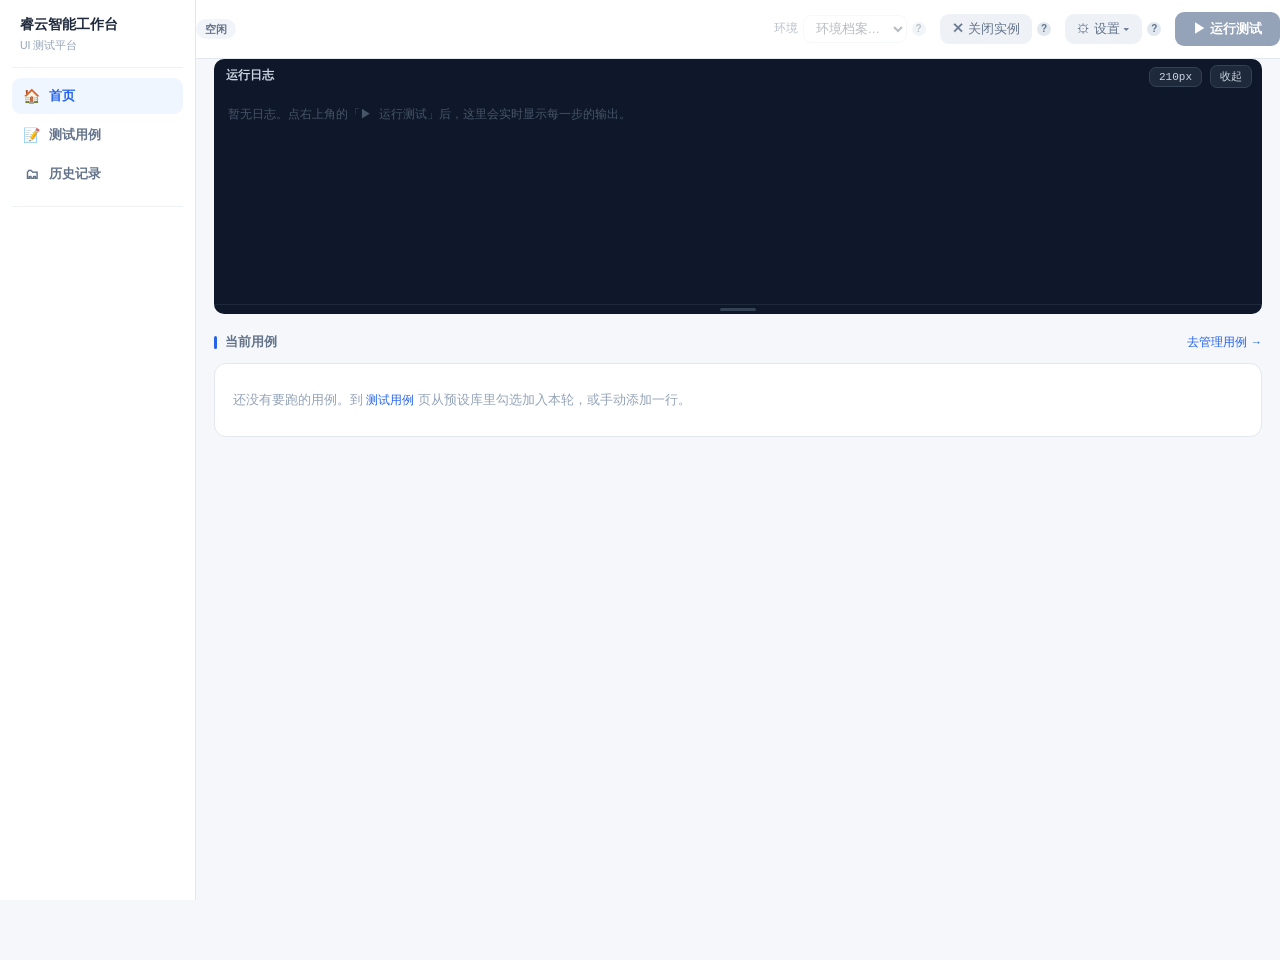
==== commit 7d466aae: "feat: add local SQLite testcase database and enhance assertor error validation with unit tests" ====
--- a/web/index.html
+++ b/web/index.html
@@ -46,8 +46,9 @@
 .badge{display:inline-block;padding:1px 9px;border-radius:20px;font-size:11px;font-weight:600;line-height:18px}
 .b-run{background:#dbeafe;color:#1d4ed8}
 .b-idle{background:#f1f5f9;color:#64748b}
-.b-ok{background:#dcfce7;color:#15803d}
-.b-err{background:#fee2e2;color:#b91c1c}
+.b-ok,.b-pass{background:#dcfce7;color:#15803d}
+.b-err,.b-fail{background:#fee2e2;color:#b91c1c}
+.b-uifail{background:#ffedd5;color:#c2410c}
 select,input[type=number]{border:1px solid var(--line);border-radius:8px;padding:5px 8px;font-size:12.5px;color:var(--tx);background:#fff}
 .opt{display:flex;align-items:center;gap:5px;font-size:12px;color:var(--tx2)}
 /* 参数说明：圆点问号 + 悬停气泡 */
@@ -68,9 +69,10 @@
 .opt.dimmed{opacity:.45}
 .opt.dimmed select{cursor:not-allowed}
 button{cursor:pointer;border:none;border-radius:9px;font-size:13px;font-weight:600;font-family:inherit}
-.btn-run{background:var(--accent);color:#fff;padding:8px 18px}
+.btn-run{background:var(--accent);color:#fff;padding:8px 18px;transition:all .15s ease}
 .btn-run:hover{background:#1d4ed8}
 .btn-run:disabled{background:#94a3b8;cursor:not-allowed}
+.btn-run.is-running{background:#2563eb;cursor:wait;opacity:.92}
 .btn-ghost{background:#eef2f7;color:var(--tx2);padding:6px 12px;font-weight:500}
 
 /* ---------- 布局 ---------- */
@@ -92,16 +94,24 @@
 .console-hd .ch-new{color:#fbbf24}
 .console-hd .spacer{flex:1}
 .console-btn{border:1px solid #334155;background:#1e293b;color:#cbd5e1;
-  border-radius:7px;padding:3px 10px;font-size:11px;font-weight:500;font-family:inherit}
+  border-radius:7px;padding:3px 9px;font-size:11px;font-weight:500;font-family:inherit}
 .console-btn:hover{background:#334155;color:#fff}
 .console{background:#0f172a;color:#cbd5e1;font-family:ui-monospace,Menlo,monospace;font-size:11.5px;
-  border-radius:0 0 10px 10px;padding:12px 14px;height:210px;overflow-y:auto;
+  border-radius:0;padding:12px 14px;height:210px;min-height:70px;max-height:85vh;overflow-y:auto;
   white-space:pre-wrap;word-break:break-all}
 /* 没有日志时用矮一点的占位，别让一块空白吃掉大半个首屏 */
 .console-wrap.compact .console{height:96px}
-.console-wrap.collapsed .console{display:none}
+.console-wrap.collapsed .console,
+.console-wrap.collapsed .console-resizer{display:none}
 .console .ln-time{color:#64748b}
 .console .ln-none{color:#475569}
+/* 控制台底部拖拽手柄 */
+.console-resizer{height:10px;background:#0f172a;border-radius:0 0 10px 10px;
+  border-top:1px solid #1e293b;display:flex;align-items:center;justify-content:center;
+  cursor:row-resize;user-select:none;transition:background .15s}
+.console-resizer:hover,.console-resizer.is-dragging{background:#1e293b}
+.resizer-bar{width:36px;height:3px;background:#334155;border-radius:2px;transition:all .15s}
+.console-resizer:hover .resizer-bar,.console-resizer.is-dragging .resizer-bar{background:#94a3b8;width:48px}
 /* 首页：当前用例（实时执行列表） */
 .home-sec{display:flex;align-items:center;gap:8px;font-size:13px;font-weight:600;
   color:var(--tx2);margin:18px 0 10px}
@@ -111,12 +121,143 @@
   background:none;border:none;font-family:inherit;padding:0}
 .home-link:hover{text-decoration:underline}
 .run-row{display:flex;align-items:center;gap:10px;padding:7px 2px;font-size:12.5px;
-  border-bottom:1px solid var(--line2)}
+  border-bottom:1px solid var(--line2);transition:background .2s, border .2s}
 .run-row:last-child{border-bottom:none}
 .run-row .rr-no{flex:0 0 34px;font-family:ui-monospace,Menlo,monospace;font-size:11px;color:var(--tx3)}
 .run-row .rr-prompt{flex:1;min-width:0;overflow:hidden;text-overflow:ellipsis;white-space:nowrap}
 .run-row .rr-time{flex:0 0 auto;font-size:11px;color:var(--tx3)}
 .run-empty{color:var(--tx3);font-size:12.5px;padding:10px 2px}
+
+/* ---------- 运行动效 & 加载指示 ---------- */
+@keyframes spin { from { transform:rotate(0deg); } to { transform:rotate(360deg); } }
+@keyframes pulseDot { 0%, 100% { opacity:1; transform:scale(1); } 50% { opacity:.3; transform:scale(.75); } }
+@keyframes progressStripes { from { background-position:0 0; } to { background-position:28px 0; } }
+@keyframes subtleGlow { 0%, 100% { box-shadow:0 0 0 0 rgba(37,99,235,0); } 50% { box-shadow:0 0 0 3px rgba(37,99,235,.15); } }
+
+/* 运行按钮中的转圈 spinner */
+.btn-spinner {
+  display:inline-block;width:12px;height:12px;
+  border:2px solid rgba(255,255,255,.35);border-top-color:#fff;
+  border-radius:50%;animation:spin .75s linear infinite;
+  vertical-align:-1.5px;margin-right:6px;
+}
+
+/* 顶部状态徽章呼吸圆点 */
+.badge-dot-live {
+  display:inline-block;width:6px;height:6px;border-radius:50%;
+  background:#1d4ed8;margin-right:5px;vertical-align:1px;
+  animation:pulseDot 1.2s ease-in-out infinite;
+}
+
+/* 用例执行中徽章 */
+.b-executing {
+  background:#eff6ff;color:#1d4ed8;border:1px solid #bfdbfe;
+}
+.spinner-inline {
+  display:inline-block;width:9px;height:9px;
+  border:1.5px solid rgba(29,78,216,.25);border-top-color:#1d4ed8;
+  border-radius:50%;animation:spin .75s linear infinite;
+  vertical-align:-1px;margin-right:4px;
+}
+
+/* 用例排队中徽章内的脉冲圆点 */
+.dot-pulse {
+  display:inline-block;width:5px;height:5px;border-radius:50%;
+  background:#94a3b8;margin-right:4px;vertical-align:1px;
+  animation:pulseDot 1.4s ease-in-out infinite;
+}
+
+/* 当前正在执行的用例行高亮 */
+.run-row.is-executing {
+  background:#f8faff;border-left:3px solid var(--accent);
+  padding-left:8px;border-radius:4px;
+  animation:subtleGlow 2.5s ease-in-out infinite;
+}
+
+/* 运行进度条卡片 */
+.run-progress-box {
+  background:#f8fafc;border:1px solid var(--line);border-radius:8px;
+  padding:10px 14px;margin-bottom:12px;
+}
+.rpb-header {
+  display:flex;align-items:center;justify-content:space-between;
+  font-size:12px;color:var(--tx2);margin-bottom:7px;
+}
+.rpb-title {
+  display:flex;align-items:center;gap:7px;color:var(--tx);font-weight:600;
+}
+.spinner-blue {
+  display:inline-block;width:13px;height:13px;
+  border:2px solid rgba(37,99,235,.25);border-top-color:#2563eb;
+  border-radius:50%;animation:spin .75s linear infinite;
+}
+.rpb-pct {
+  font-family:ui-monospace,Menlo,monospace;font-weight:700;
+  color:var(--accent);font-size:13px;
+}
+.rpb-track {
+  height:7px;background:#e2e8f0;border-radius:99px;overflow:hidden;
+}
+.rpb-bar {
+  height:100%;background-color:var(--accent);
+  background-image:linear-gradient(45deg,rgba(255,255,255,.25) 25%,transparent 25%,transparent 50%,rgba(255,255,255,.25) 50%,rgba(255,255,255,.25) 75%,transparent 75%,transparent);
+  background-size:20px 20px;border-radius:99px;transition:width .3s ease;
+  animation:progressStripes 1s linear infinite;
+}
+
+/* 控制台实时输出标志 */
+.console-live {
+  display:inline-flex;align-items:center;gap:5px;font-size:11px;
+  color:#38bdf8;background:rgba(56,189,248,.12);border:1px solid rgba(56,189,248,.3);
+  padding:1px 7px;border-radius:12px;font-family:ui-monospace,Menlo,monospace;
+}
+.console-live .live-dot {
+  width:5px;height:5px;border-radius:50%;background:#38bdf8;
+  animation:pulseDot 1s ease-in-out infinite;
+}
+
+/* 首页用例全部测试完成 Banner */
+.run-done-banner {
+  display:flex;align-items:center;justify-content:space-between;
+  gap:14px;border-radius:10px;padding:11px 16px;margin-bottom:12px;
+  box-shadow:0 2px 6px rgba(15,23,42,.04);
+}
+.run-done-banner.banner-ok {
+  background:linear-gradient(135deg, #f0fdf4 0%, #ecfdf5 100%);
+  border:1px solid #bbf7d0;
+}
+.run-done-banner.banner-warn {
+  background:linear-gradient(135deg, #fffbeb 0%, #fef3c7 100%);
+  border:1px solid #fde68a;
+}
+.rdb-left { display:flex;flex-direction:column;gap:3px; }
+.rdb-title {
+  display:flex;align-items:center;gap:8px;font-size:13.5px;font-weight:700;
+}
+.banner-ok .rdb-title { color:#15803d; }
+.banner-warn .rdb-title { color:#b45309; }
+.rdb-stats { font-size:12px;color:var(--tx2); }
+.banner-warn .rdb-stats { color:#92400e; }
+.rdb-stats .t-pass { color:#15803d;font-weight:600; }
+.rdb-stats .t-fail { color:#b91c1c;font-weight:600; }
+.rdb-btn {
+  display:inline-flex;align-items:center;justify-content:center;
+  color:#fff;padding:6px 18px;border-radius:8px;
+  font-size:12.5px;font-weight:600;text-decoration:none;cursor:pointer;
+  border:none;white-space:nowrap;transition:all .15s ease;
+}
+.banner-ok .rdb-btn {
+  background:#16a34a;box-shadow:0 1px 3px rgba(22,163,74,.25);
+}
+.banner-ok .rdb-btn:hover {
+  background:#15803d;box-shadow:0 3px 8px rgba(22,163,74,.35);transform:translateY(-1px);
+}
+.banner-warn .rdb-btn {
+  background:#d97706;box-shadow:0 1px 3px rgba(180,83,9,.25);
+}
+.banner-warn .rdb-btn:hover {
+  background:#b45309;box-shadow:0 3px 8px rgba(180,83,9,.35);transform:translateY(-1px);
+}
 
 /* 测试用例页：预设库 / 本轮队列 两个子页签 */
 .case-tabs{display:flex;gap:6px;margin-bottom:14px;border-bottom:1px solid var(--line2);padding-bottom:10px}
@@ -671,10 +812,15 @@
     <div class="console-hd">
       <span class="ch-t">运行日志</span>
       <span class="ch-new" id="consoleNew"></span>
+      <span class="console-live" id="consoleLive" style="display:none"><span class="live-dot"></span>实时输出</span>
       <span class="spacer"></span>
+      <button class="console-btn" id="btnConsoleH" title="点击循环切换高度（140px / 240px / 450px）">210px</button>
       <button class="console-btn" id="btnConsole" title="收起或展开运行日志">收起</button>
     </div>
     <div class="console" id="console"><span class="ln-none">暂无日志。点右上角的「▶ 运行测试」后，这里会实时显示每一步的输出。</span></div>
+    <div class="console-resizer" id="consoleResizer" title="按住拖拽调整高度，双击重置默认高度">
+      <span class="resizer-bar"></span>
+    </div>
   </div>
 
   <div class="home-sec">当前用例<span id="queueCount" class="cnt"></span>
@@ -756,7 +902,7 @@
         <span class="lib-page" id="libPage"></span>
         <button class="btn-ghost" id="libPrev">上一页</button>
         <button class="btn-ghost" id="libNext">下一页</button>
-        <button class="btn-ghost" id="libDel" title="删除所选预设（写入 testcases.yaml，不可恢复）">删除所选</button>
+        <button class="btn-ghost" id="libDel" title="删除所选预设（不可恢复）">删除所选</button>
         <button class="btn-primary" id="libToQueue" title="把所选用例加入「本轮要跑的」">加入本轮</button>
       </div>
     </div>
@@ -768,7 +914,7 @@
         <div class="spacer"></div>
         <button class="btn-ghost" id="btnAddQueueRow">+ 添加一行</button>
         <button class="btn-ghost" id="btnClearCases">清空队列</button>
-        <button class="btn-run" onclick="doRun()">▶ 运行测试</button>
+        <button class="btn-run" id="btnRunQueue" onclick="doRun()">▶ 运行测试</button>
       </div>
       <div id="caseRows"></div>
       <div class="hint" id="caseHint">队列还是空的。到「预设用例库」勾选用例后点「加入本轮」，或直接「+ 添加一行」。</div>
@@ -941,7 +1087,7 @@
           <button class="reveal-btn" id="wsReveal" onclick="revealCfgPath('workspace')"
                   title="在文件管理器中打开当前生效的工作区目录">📁</button>
         </div>
-        <span class="fhint">非功能性数据（预设用例 testcases.yaml、附件库 uploads/、轮次归档 rounds/、config.yaml）的存放目录。留空使用 ~/.ruiyun-autotest；改动后旧数据自动迁移到新目录</span>
+        <span class="fhint">非功能性数据（预设用例 testcases.db、附件库 uploads/、轮次归档 rounds/、config.yaml）的存放目录。留空使用 ~/.ruiyun-autotest；改动后旧数据自动迁移到新目录</span>
       </div>
       <div class="probe-box" id="appCfgState" style="display:none"></div>
     </div>
@@ -990,32 +1136,101 @@
 /* 首页「当前用例」：与测试用例页的队列同源，状态从运行状态接口取。
    跑完的用例保留在列表里（要回看刚跑的结果），下一轮开始时被新队列替换。 */
 let RUN_CASES=[];
+let LATEST_RUN_ID='';
+
 function renderRunCases(){
   const box=$('runCases'); if(!box) return;
   const n=CASES.filter(c=>c.prompt.trim()).length;
   $('queueCount').textContent=n?`（${n} 条）`:'';
   if(!RUN_CASES.length){
     box.innerHTML='<div class="run-empty">'
-      +(RUNNING?'正在启动，用例即将列出…'
+      +(RUNNING?'<div style="display:flex;align-items:center;gap:9px;padding:12px 4px"><span class="spinner-blue"></span><span>正在启动测试，用例即将列出…</span></div>'
         :'还没有要跑的用例。到 '
          +'<button class="home-link" onclick="switchPage(\'cases\')">测试用例</button>'
          +' 页从预设库里勾选加入本轮，或手动添加一行。')
       +'</div>';
+    const hlWrap=$('homeHistLinkWrap');
+    if(hlWrap) hlWrap.innerHTML='';
     return;
   }
-  const stTxt=s=>s==='PASS'?'<span class="badge b-ok">通过</span>'
-    :s==='FAIL'?'<span class="badge b-fail">断言失败</span>'
-    :s==='UI_FAIL'?'<span class="badge b-uifail">UI 失败</span>'
-    :'<span class="badge b-idle">等待中</span>';
+
+  const total=RUN_CASES.length;
   const done=RUN_CASES.filter(c=>c.status).length;
-  box.innerHTML=`<div class="run-empty" style="padding:0 2px 6px">共 ${RUN_CASES.length} 条`
-    +(RUNNING?`，已完成 ${done} 条`:'')+'</div>'
-    +RUN_CASES.map((c,i)=>`<div class="run-row">
-        <span class="rr-no">${String(i+1).padStart(2,'0')}</span>
-        <span class="rr-prompt" title="${esc(c.prompt||'')}">${esc(c.prompt||'（空）')}</span>
-        ${c.elapsed_s!=null?`<span class="rr-time">${c.elapsed_s}s</span>`:''}
-        ${stTxt(c.status)}
-      </div>`).join('');
+  const passCount=RUN_CASES.filter(c=>c.status==='PASS').length;
+  const failCount=RUN_CASES.filter(c=>c.status&&c.status!=='PASS').length;
+  const isAllDone=total>0&&!RUNNING&&done===total;
+  const firstUnfinished=RUN_CASES.findIndex(c=>!c.status);
+  const inflight=Math.max(1, typeof INFLIGHT==='number'?INFLIGHT:1);
+
+  // 顶栏状态区：运行中显示进度条与动效；全部完成显示跳转历史记录第一条的卡片
+  let topHtml='';
+  if(RUNNING){
+    const pct=total?Math.round((done/total)*100):0;
+    topHtml=`<div class="run-progress-box">
+      <div class="rpb-header">
+        <div class="rpb-title">
+          <span class="spinner-blue"></span>
+          <span>测试执行中</span>
+          <span class="rpb-counts">（已完成 ${done} / ${total} 条）</span>
+        </div>
+        <div class="rpb-pct">${pct}%</div>
+      </div>
+      <div class="rpb-track">
+        <div class="rpb-bar" style="width:${Math.max(pct, 5)}%"></div>
+      </div>
+    </div>`;
+  }else if(isAllDone){
+    const isFullPass=(passCount===total);
+    const bannerCls=isFullPass?'banner-ok':'banner-warn';
+    const icon=isFullPass?'✓':'⚠️';
+    const title=isFullPass?'本轮用例全部测试通过！':'本轮用例测试完成（部分未通过）';
+    const statsText=isFullPass
+      ? `共 <b>${total}</b> 条用例全部通过。测试结果与排查数据已归档。`
+      : `共 <b>${total}</b> 条用例：<span class="t-pass">${passCount} 通过</span> · <span class="t-fail">${failCount} 未通过</span>。测试结果与排查数据已归档。`;
+
+    topHtml=`<div class="run-done-banner ${bannerCls}">
+      <div class="rdb-left">
+        <div class="rdb-title">
+          <span class="rdb-icon">${icon}</span>
+          <span>${title}</span>
+        </div>
+        <div class="rdb-stats">${statsText}</div>
+      </div>
+      <button class="rdb-btn" onclick="goToLatestHistory()" title="跳转至历史记录第一条查看本轮测试报告">查看</button>
+    </div>`;
+  }else{
+    topHtml=`<div class="run-empty" style="padding:0 2px 8px">共 ${total} 条${done?`，已完成 ${done} 条`:''}</div>`;
+  }
+
+  // 用例行渲染
+  const rowsHtml=RUN_CASES.map((c,i)=>{
+    let badgeHtml='';
+    let rowCls='run-row';
+    if(c.status==='PASS'){
+      badgeHtml='<span class="badge b-ok">✓ 通过</span>';
+    }else if(c.status==='FAIL'){
+      badgeHtml='<span class="badge b-fail">✕ 断言失败</span>';
+    }else if(c.status==='UI_FAIL'){
+      badgeHtml='<span class="badge b-uifail">⚠ UI 失败</span>';
+    }else if(RUNNING){
+      if(firstUnfinished!==-1 && i>=firstUnfinished && i<firstUnfinished+inflight){
+        badgeHtml='<span class="badge b-executing"><span class="spinner-inline"></span> 测试中…</span>';
+        rowCls+=' is-executing';
+      }else{
+        badgeHtml='<span class="badge b-idle"><span class="dot-pulse"></span> 排队中</span>';
+      }
+    }else{
+      badgeHtml='<span class="badge b-idle">等待中</span>';
+    }
+    return `<div class="${rowCls}">
+      <span class="rr-no">${String(i+1).padStart(2,'0')}</span>
+      <span class="rr-prompt" title="${esc(c.prompt||'')}">${esc(c.prompt||'（空）')}</span>
+      ${c.elapsed_s!=null?`<span class="rr-time">${c.elapsed_s}s</span>`:''}
+      ${badgeHtml}
+    </div>`;
+  }).join('');
+
+  box.innerHTML=topHtml+rowsHtml;
 }
 
 /* ================= 环境与应用实例 ================= */
@@ -1401,26 +1616,53 @@
 }
 syncInflightUI();
 
-/* ---------- 运行日志的收起 / 展开 ----------
+/* ---------- 运行日志的收起 / 展开与高度调节 ----------
    页面一打开就显示（没有日志时给一句占位提示，高度也更矮）。
    收起后新到的日志只累计不渲染，标题栏显示「有 N 行新日志」，
    展开时再一次性补齐 —— 收起状态不打断日志采集。 */
 let CONSOLE_OPEN=true, CONSOLE_PENDING=0, CONSOLE_TOUCHED=false;
+let CONSOLE_HEIGHT=parseInt(localStorage.getItem('ruiyun_console_h')||'210',10);
+if(isNaN(CONSOLE_HEIGHT)||CONSOLE_HEIGHT<70) CONSOLE_HEIGHT=210;
+
+function setConsoleHeight(h,save=true){
+  CONSOLE_HEIGHT=Math.max(70,Math.min(Math.round(h),Math.round(window.innerHeight*0.85)));
+  const c=$('console');
+  if(c&&CONSOLE_OPEN) c.style.height=CONSOLE_HEIGHT+'px';
+  const btnH=$('btnConsoleH');
+  if(btnH) btnH.textContent=CONSOLE_HEIGHT+'px';
+  if(save){
+    try{ localStorage.setItem('ruiyun_console_h',String(CONSOLE_HEIGHT)); }catch(e){}
+  }
+}
+
 function setConsoleOpen(open,userAction){
   if(userAction) CONSOLE_TOUCHED=true;
   CONSOLE_OPEN=open;
   $('consoleWrap').classList.toggle('collapsed',!open);
   $('btnConsole').textContent=open?'收起':'展开';
+  const btnH=$('btnConsoleH');
+  if(btnH) btnH.style.display=open?'':'none';
   if(open){
     CONSOLE_PENDING=0;
     syncConsoleNew();
     const c=$('console');
-    c.scrollTop=c.scrollHeight;     // 展开时直接看到最新一行
+    if(c){
+      c.style.height=CONSOLE_HEIGHT+'px';
+      c.scrollTop=c.scrollHeight;     // 展开时直接看到最新一行
+    }
   }
 }
 /* 由渲染日志处调用：有内容就取消占位高度；用户手动收起过就不再自动展开 */
 function noteConsoleContent(hasLines){
   $('consoleWrap').classList.toggle('compact',!hasLines);
+  const c=$('console');
+  if(c&&CONSOLE_OPEN){
+    if(!hasLines&&!localStorage.getItem('ruiyun_console_h')){
+      c.style.height='96px';
+    }else{
+      c.style.height=CONSOLE_HEIGHT+'px';
+    }
+  }
   if(hasLines && !CONSOLE_OPEN && !CONSOLE_TOUCHED) setConsoleOpen(true);
 }
 /* 把服务端的日志行渲染进去（pollStatus 与初始化共用一份口径） */
@@ -1437,7 +1679,64 @@
     ? `有 ${CONSOLE_PENDING} 行新日志` : '';
 }
 $('btnConsole').onclick=()=>setConsoleOpen(!CONSOLE_OPEN,true);
-/* 初始按钮文案与类名对齐初始状态（HTML 里默认就是展开态） */
+
+function initConsoleResizer(){
+  const resizer=$('consoleResizer');
+  const consoleEl=$('console');
+  if(!resizer||!consoleEl) return;
+  let startY=0, startH=0, isDragging=false;
+
+  resizer.addEventListener('mousedown',e=>{
+    if(e.button!==0) return;
+    isDragging=true;
+    startY=e.clientY;
+    startH=consoleEl.getBoundingClientRect().height;
+    resizer.classList.add('is-dragging');
+    document.body.style.cursor='row-resize';
+    document.body.style.userSelect='none';
+
+    const onMouseMove=ev=>{
+      if(!isDragging) return;
+      const dy=ev.clientY-startY;
+      setConsoleHeight(startH+dy,false);
+    };
+    const onMouseUp=()=>{
+      if(!isDragging) return;
+      isDragging=false;
+      resizer.classList.remove('is-dragging');
+      document.body.style.cursor='';
+      document.body.style.userSelect='';
+      setConsoleHeight(consoleEl.getBoundingClientRect().height,true);
+      window.removeEventListener('mousemove',onMouseMove);
+      window.removeEventListener('mouseup',onMouseUp);
+    };
+    window.addEventListener('mousemove',onMouseMove);
+    window.addEventListener('mouseup',onMouseUp);
+  });
+
+  // 双击恢复默认高度 210px
+  resizer.addEventListener('dblclick',()=>{
+    setConsoleHeight(210,true);
+  });
+
+  // 快捷高度循环按钮
+  const btnH=$('btnConsoleH');
+  if(btnH){
+    const PRESETS=[140,240,450];
+    btnH.onclick=()=>{
+      let next=PRESETS.find(p=>p>CONSOLE_HEIGHT+20);
+      if(!next) next=PRESETS[0];
+      setConsoleHeight(next,true);
+    };
+    btnH.textContent=CONSOLE_HEIGHT+'px';
+  }
+
+  // 若已记住高度则应用
+  if(localStorage.getItem('ruiyun_console_h')){
+    setConsoleHeight(CONSOLE_HEIGHT,false);
+  }
+}
+initConsoleResizer();
 setConsoleOpen(true);
 /* 📁 按钮：在访达中打开「当前生效路径」（不是输入框草稿值 ——
    草稿还没保存；生效值以 APP_CFG_DESC 快照为准，弹窗打开/保存后刷新） */
@@ -1632,7 +1931,9 @@
 function syncCaseState(){
   /* 只刷新计数/提示/按钮可用性，不重建输入框（避免打断输入与光标位置） */
   const filled=CASES.filter(c=>c.prompt.trim()).length;
-  $('btnRun').disabled=RUNNING||filled===0;
+  document.querySelectorAll('.btn-run').forEach(b=>{
+    b.disabled=RUNNING||filled===0;
+  });
   $('tabQueueCount').textContent=filled?`（${filled}）`:'';
   $('queueCount').textContent=filled?`（${filled} 条）`:'';
   /* 每条队列用例的「存为预设」：没填提问就没什么可存的，置灰 */
@@ -1660,7 +1961,7 @@
   $('ctabQueue').classList.toggle('on',!lib);
 }
 
-/* 把「本轮队列」里的一条存进预设（服务端写入工作区 testcases.yaml）。
+/* 把「本轮队列」里的一条存进预设（服务端写入工作区预设用例库）。
    标签「有什么带什么」：从预设加入的用例带了 labels 就一起存；手写的只存提问。 */
 async function savePreset(i){
   const c=CASES[i]; if(!c) return;
@@ -1711,7 +2012,7 @@
           <button class="cl-att" onclick="pickAttach(${i})" title="上传附件：运行时会被投递给被测应用">📎 附件</button>
           <button class="cl-att" onclick="openLib(${i})" title="打开附件库，点击即加入本用例">库${UPLOADS.length?'('+UPLOADS.length+')':''}</button>
           <button class="cl-att cl-save" id="saveCase${i}" onclick="savePreset(${i})"
-                  title="把这条提问存进预设用例库（写入工作区 testcases.yaml）">☆ 存为预设</button>
+                  title="把这条提问存进预设用例库">☆ 存为预设</button>
           <input type="file" multiple style="display:none" id="attFile${i}"
                  onchange="uploadFiles(this.files,${i});this.value=''"/>
         </div>
@@ -1872,7 +2173,7 @@
 $('libDel').onclick=async()=>{
   const ids=[...PSEL];
   if(!ids.length) return;
-  if(!confirm(`删除选中的 ${ids.length} 条预设用例？\n\n会直接写入 testcases.yaml，无法恢复。`)) return;
+  if(!confirm(`删除选中的 ${ids.length} 条预设用例？\n\n该操作无法撤销，确定删除？`)) return;
   try{
     const r=await fetch('/api/preset-cases',{method:'POST',
       headers:{'Content-Type':'application/json'},
@@ -1886,7 +2187,7 @@
 };
 async function delPresetOne(id){
   if(!id) return;
-  if(!confirm(`删除预设用例 ${id}？\n\n会直接写入 testcases.yaml，无法恢复。`)) return;
+  if(!confirm(`删除预设用例 ${id}？\n\n该操作无法撤销，确定删除？`)) return;
   try{
     const r=await fetch('/api/preset-cases',{method:'POST',
       headers:{'Content-Type':'application/json'},
@@ -1900,7 +2201,7 @@
   }catch(e){ alert('请求失败：'+e.message); }
 }
 
-/* 新增预设：写入 testcases.yaml 后回到第一页并刷新 */
+/* 新增预设：写入预设库后回到第一页并刷新 */
 $('paddOk').onclick=async()=>{
   const prompt=$('paddPrompt').value.trim();
   const msg=$('paddMsg');
@@ -1962,7 +2263,7 @@
   $('impxCount').textContent=`识别到 ${total} 条用例`
     +(d.skipped?`，跳过 ${d.skipped} 行（提问为空）`:'');
   $('impxNote').innerHTML=`已跳过 <b>${d.skipped||0}</b> 行空提问，即将导入 <b>${total}</b> 条。`
-    +'确认后以 <b>追加</b> 方式写入 testcases.yaml，不影响已有用例。'
+    +'确认后以 <b>追加</b> 方式写入预设用例库，不影响已有用例。'
     +((d.items||[]).length<total?`<br><span class="warn">表格只预览前 ${(d.items||[]).length} 条，实际导入全部 ${total} 条。</span>`:'');
   $('impxOk').disabled=!total;
 }
@@ -2069,6 +2370,7 @@
 /* ================= 运行控制 ================= */
 async function startRun(body){
   if(RUNNING) return;
+  LATEST_RUN_ID='';
   const r=await fetch('/api/run',{method:'POST',headers:{'Content-Type':'application/json'},body:JSON.stringify(body)});
   const j=await r.json();
   if(!j.ok){ alert(j.message); return; }
@@ -2128,7 +2430,15 @@
 
 function setRunning(v){
   RUNNING=v;
-  $('btnRun').textContent=v?'⟳ 测试运行中…':'▶ 运行测试';
+  document.querySelectorAll('.btn-run').forEach(b=>{
+    if(v){
+      b.innerHTML='<span class="btn-spinner"></span> 测试运行中…';
+      b.classList.add('is-running');
+    }else{
+      b.textContent='▶ 运行测试';
+      b.classList.remove('is-running');
+    }
+  });
   $('btnStop').style.display=v?'':'none';   // 运行中才可终止
   // 状态统一由 syncCaseState 决定，避免绕过 filled===0 的校验把按钮点亮
   syncCaseState();
@@ -2143,8 +2453,10 @@
   renderStatus(j);
   if(!j.running){
     setRunning(false);
+    if(j.run_id) LATEST_RUN_ID=j.run_id;
     await loadRounds();
-    if(j.archived && j.run_id){ openRound(j.run_id); }
+    if(j.archived && j.run_id){ await openRoundById(j.run_id); }
+    renderRunCases();
   }
 }
 
@@ -2165,7 +2477,10 @@
 }
 function renderStatus(j){
   const b=$('statusBadge');
-  if(j.running){ b.className='badge b-run'; b.textContent='运行中 · '+j.elapsed_s+'s'; }
+  if(j.running){
+    b.className='badge b-run';
+    b.innerHTML='<span class="badge-dot-live"></span>运行中 · '+j.elapsed_s+'s';
+  }
   // 正常结束：进程退出码为 0（不依赖 archived —— 它与落盘之间有竞态窗口）
   else if(j.finished_ok||(j.exit_code===0&&j.archived)){
     b.className='badge b-ok'; b.textContent='完成';
@@ -2177,12 +2492,35 @@
   // 异常结束：非 0 退出码，需要看控制台排查
   else if(j.exit_code!=null){ b.className='badge b-err'; b.textContent='异常退出（退出码 '+j.exit_code+'）'; }
   else { b.className='badge b-idle'; b.textContent='空闲'; }
+
+  const cl=$('consoleLive');
+  if(cl) cl.style.display=j.running?'inline-flex':'none';
+
   // 首页「当前用例」：服务端返回本轮队列（跑完的已从归档补上状态）
   if(Array.isArray(j.cases)&&j.cases.length){
     RUN_CASES=j.cases;
     renderRunCases();
   }
   paintConsole(j.lines);
+}
+
+/* 跳转至历史记录第一条（最新一轮报告） */
+async function goToLatestHistory(runId){
+  switchPage('history');
+  let rid=runId||LATEST_RUN_ID;
+  if(!rid){
+    if(!lastRounds||!lastRounds.length){
+      await loadRounds();
+    }
+    if(lastRounds&&lastRounds.length){
+      rid=lastRounds[0].run_id;
+    }
+  }
+  if(rid){
+    await openRoundById(rid);
+  }
+  const rList=$('roundList');
+  if(rList) rList.scrollTop=0;
 }
 
 
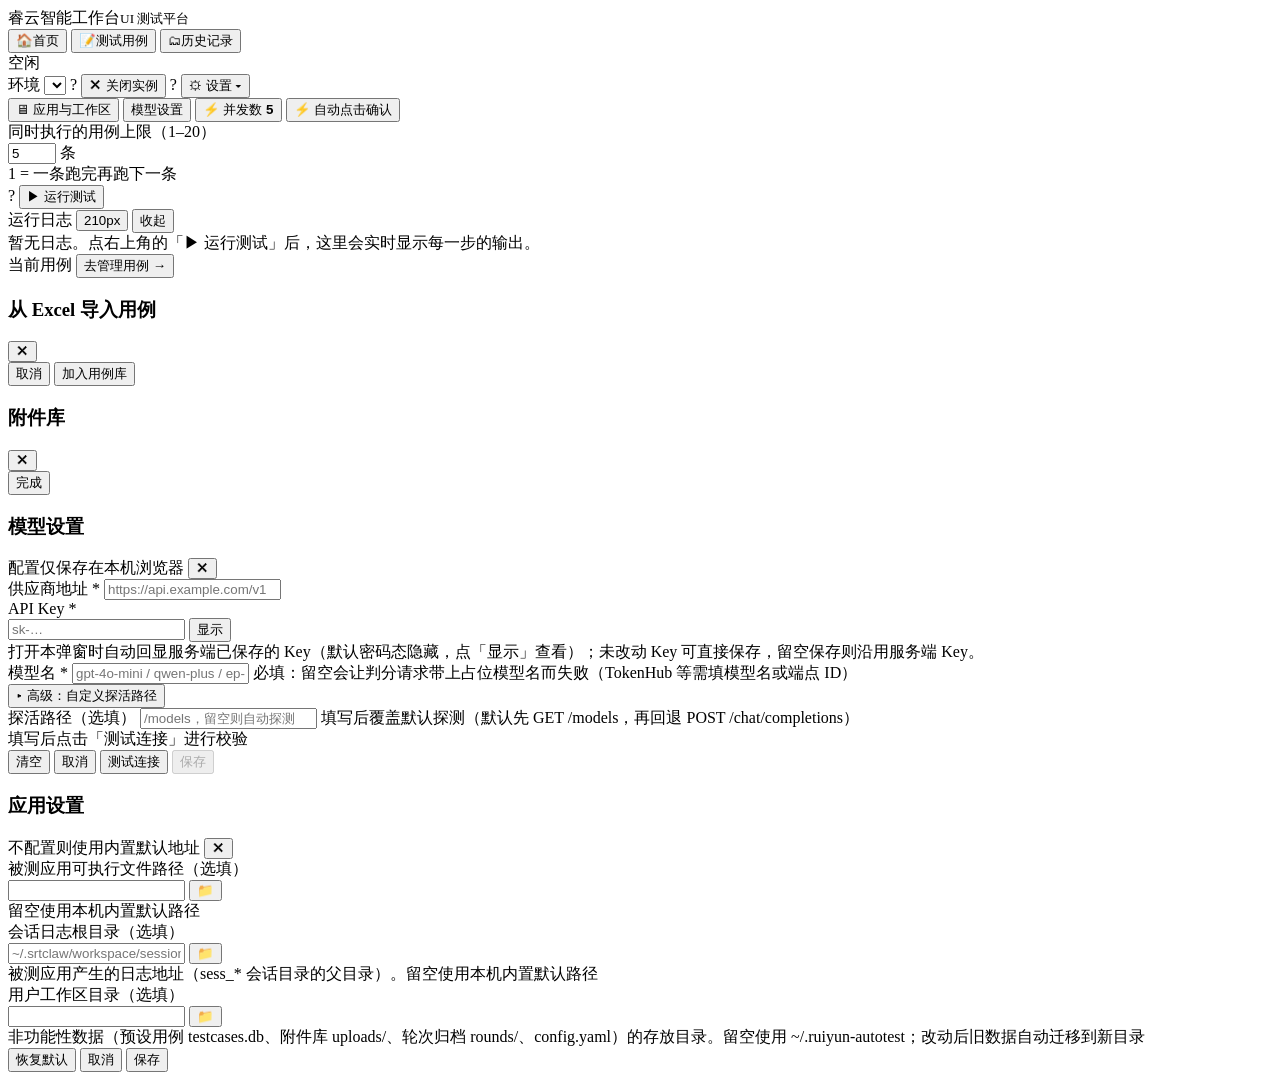
==== commit 4a3fcd15: "refactor: 前端代码模块化拆分与Excel导入功能增强 - 将 web/index.html 单文件拆解为 6 个独立 CSS 样式表与 10 个原生 ES Modules - server." ====
--- a/web/index.html
+++ b/web/index.html
@@ -6,728 +6,12 @@
 <!-- 空 favicon：避免浏览器自动请求 /favicon.ico 打出一条 404 控制台噪音 -->
 <link rel="icon" href="data:,"/>
 <title>睿云智能工作台 · UI 测试平台</title>
-<style>
-:root{
-  --bg:#f5f7fb; --card:#fff; --line:#e3e8f0; --line2:#eef2f7;
-  --tx:#1e293b; --tx2:#64748b; --tx3:#94a3b8;
-  --accent:#2563eb; --p0:#dc2626; --p1:#ea580c; --p2:#ca8a04;
-  --ok:#16a34a; --skill:#7c3aed;
-}
-*{box-sizing:border-box;margin:0;padding:0}
-body{background:var(--bg);color:var(--tx);font-family:"PingFang SC","Microsoft YaHei",sans-serif;font-size:14px;line-height:1.6;padding:0 0 60px}
-.wrap{max-width:1280px;margin:0 auto;padding:0 18px}
-
-/* ---------- 侧边导航 ---------- */
-/* 三栏：首页（运行台）/ 测试用例 / 历史记录。纯前端切换视图，状态不丢 */
-.app{display:grid;grid-template-columns:196px minmax(0,1fr);min-height:100vh}
-.side{background:var(--card);border-right:1px solid var(--line);padding:16px 12px;
-  position:sticky;top:0;height:100vh;overflow-y:auto}
-.side .brand{font-size:13.5px;font-weight:700;line-height:1.4;padding:0 8px 14px;
-  border-bottom:1px solid var(--line2);margin-bottom:10px}
-.side .brand small{display:block;font-size:10.5px;font-weight:400;color:var(--tx3);margin-top:3px}
-.nav-item{display:flex;align-items:center;gap:9px;width:100%;text-align:left;
-  padding:9px 11px;border:none;background:none;border-radius:9px;cursor:pointer;
-  font-size:13px;font-weight:600;font-family:inherit;color:var(--tx2);margin-bottom:3px}
-.nav-item:hover{background:#f1f5f9;color:var(--tx)}
-.nav-item.on{background:#eff6ff;color:var(--accent)}
-.nav-item .ni-ico{font-size:14px;width:17px;text-align:center}
-.side-ft{margin-top:14px;padding:11px 9px 4px;border-top:1px solid var(--line2);
-  font-size:11px;color:var(--tx3);line-height:1.6;word-break:break-all}
-.page{display:none}
-.page.on{display:block}
-.page[hidden]{display:none}
-
-/* ---------- 顶栏 ---------- */
-header{background:var(--card);border-bottom:1px solid var(--line);position:sticky;top:0;z-index:20}
-.hd{display:flex;align-items:center;gap:14px;padding:12px 0;flex-wrap:wrap}
-.hd h1{font-size:17px;font-weight:700}
-.hd .ver{font-size:12px;color:var(--tx3)}
-.spacer{flex:1}
-.badge{display:inline-block;padding:1px 9px;border-radius:20px;font-size:11px;font-weight:600;line-height:18px}
-.b-run{background:#dbeafe;color:#1d4ed8}
-.b-idle{background:#f1f5f9;color:#64748b}
-.b-ok,.b-pass{background:#dcfce7;color:#15803d}
-.b-err,.b-fail{background:#fee2e2;color:#b91c1c}
-.b-uifail{background:#ffedd5;color:#c2410c}
-select,input[type=number]{border:1px solid var(--line);border-radius:8px;padding:5px 8px;font-size:12.5px;color:var(--tx);background:#fff}
-.opt{display:flex;align-items:center;gap:5px;font-size:12px;color:var(--tx2)}
-/* 参数说明：圆点问号 + 悬停气泡 */
-.q{position:relative;display:inline-flex;align-items:center;justify-content:center;
-  width:14px;height:14px;border-radius:50%;background:#e2e8f0;color:#64748b;
-  font-size:10px;font-weight:700;cursor:help;flex-shrink:0;user-select:none}
-.q:hover{background:var(--accent);color:#fff}
-.q::after{content:attr(data-tip);position:absolute;top:calc(100% + 8px);right:-6px;
-  width:290px;white-space:pre-line;background:#1e293b;color:#e2e8f0;font-size:11.5px;
-  font-weight:400;line-height:1.65;letter-spacing:0;text-align:left;padding:10px 12px;
-  border-radius:9px;box-shadow:0 6px 20px rgba(15,23,42,.28);
-  opacity:0;visibility:hidden;transition:opacity .15s;z-index:40;pointer-events:none}
-.q:hover::after{opacity:1;visibility:visible}
-/* 靠右边缘的元素：气泡贴右对齐、向左展开，避免溢出视口。
-   （不能只把 left 设为负值——那样气泡仍从该点向右延伸，照样越界。） */
-.q.tip-left::after{right:0;left:auto}
-/* 「签名上限」在复现关闭时无意义，置灰提示 */
-.opt.dimmed{opacity:.45}
-.opt.dimmed select{cursor:not-allowed}
-button{cursor:pointer;border:none;border-radius:9px;font-size:13px;font-weight:600;font-family:inherit}
-.btn-run{background:var(--accent);color:#fff;padding:8px 18px;transition:all .15s ease}
-.btn-run:hover{background:#1d4ed8}
-.btn-run:disabled{background:#94a3b8;cursor:not-allowed}
-.btn-run.is-running{background:#2563eb;cursor:wait;opacity:.92}
-.btn-ghost{background:#eef2f7;color:var(--tx2);padding:6px 12px;font-weight:500}
-
-/* ---------- 布局 ---------- */
-.grid{display:grid;grid-template-columns:270px 1fr;gap:16px;margin-top:16px}
-@media(max-width:960px){.grid{grid-template-columns:1fr}}
-.card{background:var(--card);border:1px solid var(--line);border-radius:12px;padding:16px}
-h3.sec{font-size:13px;font-weight:600;color:var(--tx2);margin-bottom:12px;display:flex;align-items:center;gap:7px}
-h3.sec::before{content:"";width:3px;height:13px;background:var(--accent);border-radius:2px}
-
-/* ---------- 控制台 ---------- */
-/* 默认就显示（不再等第一次运行才冒出来）：否则用户根本不知道平台有运行日志，
-   更无从谈起「收起」。跑过测试后它会一直占着版面，标题栏右侧可收起。 */
-.console-wrap{margin-bottom:16px}
-.console-hd{display:flex;align-items:center;gap:8px;padding:6px 10px 6px 12px;
-  background:#0f172a;color:#94a3b8;border-radius:10px 10px 0 0;
-  font-size:11.5px;font-family:ui-monospace,Menlo,monospace}
-.console-hd .ch-t{font-weight:600;color:#cbd5e1}
-/* 收起时提示「又攒了多少行」，避免误以为日志停了 */
-.console-hd .ch-new{color:#fbbf24}
-.console-hd .spacer{flex:1}
-.console-btn{border:1px solid #334155;background:#1e293b;color:#cbd5e1;
-  border-radius:7px;padding:3px 9px;font-size:11px;font-weight:500;font-family:inherit}
-.console-btn:hover{background:#334155;color:#fff}
-.console{background:#0f172a;color:#cbd5e1;font-family:ui-monospace,Menlo,monospace;font-size:11.5px;
-  border-radius:0;padding:12px 14px;height:210px;min-height:70px;max-height:85vh;overflow-y:auto;
-  white-space:pre-wrap;word-break:break-all}
-/* 没有日志时用矮一点的占位，别让一块空白吃掉大半个首屏 */
-.console-wrap.compact .console{height:96px}
-.console-wrap.collapsed .console,
-.console-wrap.collapsed .console-resizer{display:none}
-.console .ln-time{color:#64748b}
-.console .ln-none{color:#475569}
-/* 控制台底部拖拽手柄 */
-.console-resizer{height:10px;background:#0f172a;border-radius:0 0 10px 10px;
-  border-top:1px solid #1e293b;display:flex;align-items:center;justify-content:center;
-  cursor:row-resize;user-select:none;transition:background .15s}
-.console-resizer:hover,.console-resizer.is-dragging{background:#1e293b}
-.resizer-bar{width:36px;height:3px;background:#334155;border-radius:2px;transition:all .15s}
-.console-resizer:hover .resizer-bar,.console-resizer.is-dragging .resizer-bar{background:#94a3b8;width:48px}
-/* 首页：当前用例（实时执行列表） */
-.home-sec{display:flex;align-items:center;gap:8px;font-size:13px;font-weight:600;
-  color:var(--tx2);margin:18px 0 10px}
-.home-sec::before{content:"";width:3px;height:13px;background:var(--accent);border-radius:2px}
-.home-sec .spacer{flex:1}
-.home-link{font-size:11.5px;font-weight:500;color:var(--accent);cursor:pointer;
-  background:none;border:none;font-family:inherit;padding:0}
-.home-link:hover{text-decoration:underline}
-.run-row{display:flex;align-items:center;gap:10px;padding:7px 2px;font-size:12.5px;
-  border-bottom:1px solid var(--line2);transition:background .2s, border .2s}
-.run-row:last-child{border-bottom:none}
-.run-row .rr-no{flex:0 0 34px;font-family:ui-monospace,Menlo,monospace;font-size:11px;color:var(--tx3)}
-.run-row .rr-prompt{flex:1;min-width:0;overflow:hidden;text-overflow:ellipsis;white-space:nowrap}
-.run-row .rr-time{flex:0 0 auto;font-size:11px;color:var(--tx3)}
-.run-empty{color:var(--tx3);font-size:12.5px;padding:10px 2px}
-
-/* ---------- 运行动效 & 加载指示 ---------- */
-@keyframes spin { from { transform:rotate(0deg); } to { transform:rotate(360deg); } }
-@keyframes pulseDot { 0%, 100% { opacity:1; transform:scale(1); } 50% { opacity:.3; transform:scale(.75); } }
-@keyframes progressStripes { from { background-position:0 0; } to { background-position:28px 0; } }
-@keyframes subtleGlow { 0%, 100% { box-shadow:0 0 0 0 rgba(37,99,235,0); } 50% { box-shadow:0 0 0 3px rgba(37,99,235,.15); } }
-
-/* 运行按钮中的转圈 spinner */
-.btn-spinner {
-  display:inline-block;width:12px;height:12px;
-  border:2px solid rgba(255,255,255,.35);border-top-color:#fff;
-  border-radius:50%;animation:spin .75s linear infinite;
-  vertical-align:-1.5px;margin-right:6px;
-}
-
-/* 顶部状态徽章呼吸圆点 */
-.badge-dot-live {
-  display:inline-block;width:6px;height:6px;border-radius:50%;
-  background:#1d4ed8;margin-right:5px;vertical-align:1px;
-  animation:pulseDot 1.2s ease-in-out infinite;
-}
-
-/* 用例执行中徽章 */
-.b-executing {
-  background:#eff6ff;color:#1d4ed8;border:1px solid #bfdbfe;
-}
-.spinner-inline {
-  display:inline-block;width:9px;height:9px;
-  border:1.5px solid rgba(29,78,216,.25);border-top-color:#1d4ed8;
-  border-radius:50%;animation:spin .75s linear infinite;
-  vertical-align:-1px;margin-right:4px;
-}
-
-/* 用例排队中徽章内的脉冲圆点 */
-.dot-pulse {
-  display:inline-block;width:5px;height:5px;border-radius:50%;
-  background:#94a3b8;margin-right:4px;vertical-align:1px;
-  animation:pulseDot 1.4s ease-in-out infinite;
-}
-
-/* 当前正在执行的用例行高亮 */
-.run-row.is-executing {
-  background:#f8faff;border-left:3px solid var(--accent);
-  padding-left:8px;border-radius:4px;
-  animation:subtleGlow 2.5s ease-in-out infinite;
-}
-
-/* 运行进度条卡片 */
-.run-progress-box {
-  background:#f8fafc;border:1px solid var(--line);border-radius:8px;
-  padding:10px 14px;margin-bottom:12px;
-}
-.rpb-header {
-  display:flex;align-items:center;justify-content:space-between;
-  font-size:12px;color:var(--tx2);margin-bottom:7px;
-}
-.rpb-title {
-  display:flex;align-items:center;gap:7px;color:var(--tx);font-weight:600;
-}
-.spinner-blue {
-  display:inline-block;width:13px;height:13px;
-  border:2px solid rgba(37,99,235,.25);border-top-color:#2563eb;
-  border-radius:50%;animation:spin .75s linear infinite;
-}
-.rpb-pct {
-  font-family:ui-monospace,Menlo,monospace;font-weight:700;
-  color:var(--accent);font-size:13px;
-}
-.rpb-track {
-  height:7px;background:#e2e8f0;border-radius:99px;overflow:hidden;
-}
-.rpb-bar {
-  height:100%;background-color:var(--accent);
-  background-image:linear-gradient(45deg,rgba(255,255,255,.25) 25%,transparent 25%,transparent 50%,rgba(255,255,255,.25) 50%,rgba(255,255,255,.25) 75%,transparent 75%,transparent);
-  background-size:20px 20px;border-radius:99px;transition:width .3s ease;
-  animation:progressStripes 1s linear infinite;
-}
-
-/* 控制台实时输出标志 */
-.console-live {
-  display:inline-flex;align-items:center;gap:5px;font-size:11px;
-  color:#38bdf8;background:rgba(56,189,248,.12);border:1px solid rgba(56,189,248,.3);
-  padding:1px 7px;border-radius:12px;font-family:ui-monospace,Menlo,monospace;
-}
-.console-live .live-dot {
-  width:5px;height:5px;border-radius:50%;background:#38bdf8;
-  animation:pulseDot 1s ease-in-out infinite;
-}
-
-/* 首页用例全部测试完成 Banner */
-.run-done-banner {
-  display:flex;align-items:center;justify-content:space-between;
-  gap:14px;border-radius:10px;padding:11px 16px;margin-bottom:12px;
-  box-shadow:0 2px 6px rgba(15,23,42,.04);
-}
-.run-done-banner.banner-ok {
-  background:linear-gradient(135deg, #f0fdf4 0%, #ecfdf5 100%);
-  border:1px solid #bbf7d0;
-}
-.run-done-banner.banner-warn {
-  background:linear-gradient(135deg, #fffbeb 0%, #fef3c7 100%);
-  border:1px solid #fde68a;
-}
-.rdb-left { display:flex;flex-direction:column;gap:3px; }
-.rdb-title {
-  display:flex;align-items:center;gap:8px;font-size:13.5px;font-weight:700;
-}
-.banner-ok .rdb-title { color:#15803d; }
-.banner-warn .rdb-title { color:#b45309; }
-.rdb-stats { font-size:12px;color:var(--tx2); }
-.banner-warn .rdb-stats { color:#92400e; }
-.rdb-stats .t-pass { color:#15803d;font-weight:600; }
-.rdb-stats .t-fail { color:#b91c1c;font-weight:600; }
-.rdb-btn {
-  display:inline-flex;align-items:center;justify-content:center;
-  color:#fff;padding:6px 18px;border-radius:8px;
-  font-size:12.5px;font-weight:600;text-decoration:none;cursor:pointer;
-  border:none;white-space:nowrap;transition:all .15s ease;
-}
-.banner-ok .rdb-btn {
-  background:#16a34a;box-shadow:0 1px 3px rgba(22,163,74,.25);
-}
-.banner-ok .rdb-btn:hover {
-  background:#15803d;box-shadow:0 3px 8px rgba(22,163,74,.35);transform:translateY(-1px);
-}
-.banner-warn .rdb-btn {
-  background:#d97706;box-shadow:0 1px 3px rgba(180,83,9,.25);
-}
-.banner-warn .rdb-btn:hover {
-  background:#b45309;box-shadow:0 3px 8px rgba(180,83,9,.35);transform:translateY(-1px);
-}
-
-/* 测试用例页：预设库 / 本轮队列 两个子页签 */
-.case-tabs{display:flex;gap:6px;margin-bottom:14px;border-bottom:1px solid var(--line2);padding-bottom:10px}
-.ctab{padding:6px 14px;border-radius:8px;background:transparent;border:1px solid var(--line);
-  font-size:12.5px;font-weight:600;color:var(--tx2);font-family:inherit}
-.ctab.on{background:var(--accent);border-color:var(--accent);color:#fff}
-.lib-bar{display:flex;align-items:center;gap:8px;flex-wrap:wrap}
-.lib-kw{flex:0 1 320px;border:1px solid var(--line);border-radius:8px;padding:6px 10px;
-  font-size:12.5px;font-family:inherit;color:var(--tx)}
-.lib-kw:focus{outline:none;border-color:var(--accent)}
-/* 每个筛选各占一行：标签固定宽度、标签值另起一段，避免「还没有…标签」提示挤在中间 */
-.lib-filters{display:flex;flex-direction:column;gap:7px;margin-top:9px}
-.chips{display:flex;gap:5px;flex-wrap:wrap;align-items:center;min-height:20px}
-/* 预设表：上千条也只渲染当前页，表格固定表头 + 区域内滚动 */
-.lib-table{margin-top:11px;border:1px solid var(--line);border-radius:10px;
-  overflow:auto;max-height:min(58vh,620px)}
-.lib-table table{width:100%;min-width:760px}
-.lib-table th{position:sticky;top:0;z-index:1}
-.lib-table td{padding:7px 10px}
-.lib-table .lp{max-width:520px;overflow:hidden;text-overflow:ellipsis;white-space:nowrap;
-  color:var(--tx2)}
-.lib-ft{display:flex;align-items:center;gap:8px;margin-top:11px;flex-wrap:wrap}
-.lib-page{font-size:11.5px;color:var(--tx3)}
-.tbl-empty{color:var(--tx3);font-size:12px;text-align:center;padding:26px 0}
-
-/* Excel 导入确认弹窗：列映射 + 前若干行预览 */
-.modal.impx-modal{width:min(920px,94vw)}
-.impx-body{padding:12px 18px 4px;overflow-y:auto;max-height:min(64vh,620px)}
-.impx-cols{display:flex;gap:14px;flex-wrap:wrap;align-items:center}
-.impx-cols .fld{display:flex;flex-direction:column;gap:4px}
-.impx-cols label{font-size:11px;color:var(--tx3)}
-.impx-cols select{border:1px solid var(--line);border-radius:8px;padding:5px 8px;
-  font-size:12.5px;font-family:inherit;color:var(--tx);background:#fff;min-width:150px}
-.impx-note{font-size:12px;color:var(--tx2);margin:10px 0 8px;line-height:1.7}
-.impx-note b{color:var(--tx)}
-.impx-note .warn{color:var(--p1)}
-.impx-preview{border:1px solid var(--line);border-radius:10px;overflow:auto;
-  max-height:340px;margin-bottom:10px}
-.impx-preview table{width:100%;min-width:600px}
-.impx-preview th{position:sticky;top:0;z-index:1}
-.impx-preview td{max-width:420px;overflow:hidden;text-overflow:ellipsis;white-space:nowrap;
-  color:var(--tx2)}
-.impx-preview td.imp-prompt{color:var(--tx)}
-
-/* 历史页：左列筛选（日期 + 关键字）压在轮次列表上方 */
-.hist-grid{grid-template-columns:330px 1fr}
-.hist-filter{display:flex;flex-direction:column;gap:6px}
-.hist-filter input{border:1px solid var(--line);border-radius:8px;padding:6px 9px;
-  font-size:12.5px;font-family:inherit;color:var(--tx);background:#fff}
-.hist-filter input:focus{outline:none;border-color:var(--accent)}
-.hf-lb{font-size:11px;color:var(--tx3);margin-top:2px}
-.hist-btns{display:flex;gap:6px;flex-wrap:wrap;margin-top:4px}
-.hist-btns .btn-primary{padding:6px 14px}
-.round-pager{display:flex;align-items:center;gap:8px;justify-content:center;margin-top:10px}
-.round-pager .btn-ghost:disabled{opacity:.45;cursor:not-allowed}
-
-/* 窄屏：侧边栏收成顶部横向导航，内容区占满 */
-@media(max-width:900px){
-  .app{grid-template-columns:1fr}
-  .side{position:static;height:auto;border-right:none;border-bottom:1px solid var(--line);
-    display:flex;align-items:center;gap:8px;padding:9px 14px;flex-wrap:wrap}
-  .side .brand{padding:0 6px 0 0;border-bottom:none;margin:0;font-size:12.5px}
-  .side .brand small{display:none}
-  .side nav{display:flex;gap:6px}
-  .nav-item{margin-bottom:0;padding:7px 12px}
-  .side-ft{display:none}
-  .hist-grid{grid-template-columns:1fr}
-}
-
-/* ---------- 轮次列表 ---------- */
-.round-item{border:1px solid var(--line);border-radius:10px;padding:10px 12px;margin-bottom:9px;cursor:pointer;transition:.15s;position:relative}
-.round-item:hover{border-color:var(--accent)}
-.round-item.active{border-color:var(--accent);background:#f0f6ff}
-.round-item .rid{font-weight:600;font-size:12.5px}
-/* 轮次名链接：点它在访达中打开该轮次文件夹（不触发外层的 openRound） */
-.round-item .rid-link{color:inherit;text-decoration:none;border-bottom:1px dashed var(--tx3);cursor:pointer}
-.round-item .rid-link:hover{color:var(--accent);border-bottom-color:var(--accent)}
-.round-item .rmeta{font-size:11px;color:var(--tx3);margin-top:3px;display:flex;gap:8px;flex-wrap:wrap}
-/* 提示词摘要：单行截断，悬停看全文 */
-.round-item .rprompt{font-size:11.5px;color:var(--tx2);margin-top:6px;padding:4px 7px;
-  background:#f8fafc;border-left:2px solid var(--line);border-radius:0 5px 5px 0;
-  overflow:hidden;text-overflow:ellipsis;white-space:nowrap}
-.round-item.active .rprompt{background:#eff6ff;border-left-color:var(--accent)}
-.round-item .rprompt .rp-more{color:var(--tx3);margin-left:4px;font-size:10.5px}
-/* 产物目录：本轮有产物时出现在轮次元信息行，点它打开产物所在目录 */
-.round-item .rart{color:var(--accent);cursor:pointer;text-decoration:none;
-  border-bottom:1px dashed var(--accent)}
-.round-item .rart:hover{background:#eff6ff;border-bottom-style:solid}
-.round-item .rart.busy{opacity:.5;pointer-events:none}
-/* 删除按钮：默认淡出，悬停轮次时才显现，避免误点 */
-.round-del{position:absolute;top:8px;right:8px;width:22px;height:22px;border-radius:6px;
-  background:#fef2f2;color:#b91c1c;font-size:14px;line-height:1;padding:0;
-  opacity:0;transition:opacity .15s}
-.round-item:hover .round-del,.round-del:focus{opacity:1}
-.round-del:hover{background:#fee2e2}
-.round-empty{color:var(--tx3);font-size:12px;text-align:center;padding:20px 0}
-
-/* ---------- KPI ---------- */
-.kpis{display:grid;grid-template-columns:repeat(auto-fit,minmax(140px,1fr));gap:11px;margin-bottom:16px}
-.kpi{background:var(--card);border:1px solid var(--line);border-radius:11px;padding:12px 14px}
-.kpi .label{font-size:11.5px;color:var(--tx2)}
-.kpi .value{font-size:24px;font-weight:700;margin-top:2px;letter-spacing:-.5px}
-.kpi .foot{font-size:10.5px;color:var(--tx3);margin-top:2px}
-.v-ok{color:var(--ok)} .v-bad{color:var(--p0)} .v-warn{color:var(--p1)} .v-acc{color:var(--accent)}
-
-/* ---------- Tab ---------- */
-.tabs{display:flex;gap:6px;margin:14px 0}
-.tab{padding:6px 14px;border-radius:8px;background:transparent;border:1px solid var(--line);font-size:12.5px;font-weight:600;color:var(--tx2)}
-.tab.active{background:var(--accent);border-color:var(--accent);color:#fff}
-
-/* ---------- 用例选择 ---------- */
-.case-chips{display:flex;gap:7px;flex-wrap:wrap;margin-bottom:12px}
-.chip-c{padding:4px 12px;border-radius:20px;border:1px solid var(--line);font-size:12px;color:var(--tx2);cursor:pointer;background:#fff}
-.chip-c.active{border-color:var(--accent);color:var(--accent);background:#f0f6ff;font-weight:600}
-
-/* ---------- 轨迹时间线 ---------- */
-.tl{position:relative;padding-left:26px}
-.tl::before{content:"";position:absolute;left:8px;top:6px;bottom:6px;width:2px;background:var(--line)}
-.step{position:relative;margin-bottom:10px}
-.step .dot{position:absolute;left:-26px;top:5px;width:12px;height:12px;border-radius:50%;border:2px solid #fff;box-shadow:0 0 0 1px var(--line)}
-.step.thinking .dot{background:#cbd5e1}
-.step.tool .dot{background:var(--accent)}
-.step.tool.fail .dot{background:var(--p0)}
-.step.tool.truncated .dot{background:var(--p1)}
-.step.skill .dot{background:var(--skill)}
-/* 平台自动确认：与思考(灰)/工具(蓝)/失败(红)区分 */
-.step.confirm .dot{background:var(--p2)}
-/* 产物节点：绿点收尾；文件名本身就是链接（点它打开所在目录并选中该文件） */
-.step.artifact .dot{background:var(--ok)}
-.step.artifact.miss .dot{background:var(--tx3)}
-.step.artifact .art-link{font-size:12.5px;font-weight:600;color:var(--accent);
-  text-decoration:none;border-bottom:1px dashed var(--accent);word-break:break-all}
-.step.artifact .art-link:hover{background:#eff6ff;border-bottom-style:solid}
-.step.artifact .art-link.busy{opacity:.5;pointer-events:none}
-.badge.b-approx{background:#fef3c7;color:#b45309;font-weight:500;cursor:help}
-.step-head{display:flex;align-items:center;gap:8px;cursor:pointer;flex-wrap:wrap}
-.step-head .t-type{font-size:10.5px;color:var(--tx3);width:44px}
-.step-head .t-name{font-size:12.5px;font-weight:600}
-.step.thinking .t-name{color:var(--tx2);font-weight:400;font-size:12px}
-.step-head .mono{font-family:ui-monospace,Menlo,monospace;font-size:11px;color:var(--tx3)}
-.step-body{display:none;margin:6px 0 0 44px;background:#f8fafc;border:1px solid var(--line2);border-radius:8px;padding:9px 11px;font-size:11.5px}
-.step.open .step-body{display:block}
-.kv{display:flex;gap:6px;margin-top:4px}
-.kv b{color:var(--tx2);font-weight:600;flex-shrink:0}
-.pre{font-family:ui-monospace,Menlo,monospace;color:var(--tx2);word-break:break-all}
-/* 全文展示：保留换行，过长时区域内滚动，避免把页面撑得无限高 */
-.pre-full{white-space:pre-wrap;max-height:420px;overflow-y:auto;line-height:1.7}
-.case-meta{display:flex;gap:14px;flex-wrap:wrap;font-size:12px;color:var(--tx2);margin:8px 0 14px}
-.answer{background:#f8fafc;border-left:3px solid var(--ok);border-radius:0 8px 8px 0;padding:9px 12px;font-size:12.5px;color:var(--tx2);margin-bottom:14px;white-space:pre-wrap}
-
-/* ---------- 表格 ---------- */
-table{width:100%;border-collapse:collapse;font-size:12px;background:var(--card)}
-th{text-align:left;font-weight:600;color:var(--tx2);background:#f8fafc;padding:8px 11px;border-bottom:1px solid var(--line);white-space:nowrap}
-td{padding:8px 11px;border-bottom:1px solid var(--line2);vertical-align:top}
-tr:last-child td{border-bottom:none}
-.mono{font-family:ui-monospace,Menlo,monospace;font-size:11.5px;color:var(--tx2)}
-.tbl-card{border:1px solid var(--line);border-radius:11px;overflow:hidden}
-.track{display:inline-block;width:80px;height:12px;background:var(--line2);border-radius:4px;overflow:hidden;vertical-align:middle}
-.fill{height:100%;background:var(--accent)}
-.f-p0{background:var(--p0)} .f-p1{background:var(--p1)} .f-p2{background:var(--p2)}
-.empty{color:var(--tx3);font-size:12px;text-align:center;padding:18px}
-.finding{border:1px solid var(--line2);border-radius:10px;padding:11px 13px;margin-bottom:9px}
-.finding .f-detail{font-size:12.5px;margin-top:6px}
-.f-impact{font-size:12px;color:var(--tx2);margin-top:6px;background:#fff7ed;border-left:3px solid var(--p1);padding:7px 11px;border-radius:0 7px 7px 0}
-.f-impact b{color:#9a3412}
-.none-banner{background:var(--card);border:1px solid #bbf7d0;border-radius:12px;padding:34px 20px;text-align:center}
-.none-banner .big{font-size:20px;font-weight:700;color:var(--ok)}
-.none-banner .sm{font-size:12.5px;color:var(--tx2);margin-top:8px}
-.finding .f-detail{font-size:12.5px;margin-top:6px}
-.finding .evi{font-family:ui-monospace,Menlo,monospace;font-size:11px;color:var(--tx3);background:#f8fafc;border:1px solid var(--line2);border-radius:6px;padding:6px 8px;margin-top:6px;word-break:break-all}
-.repro{margin-top:8px;border:1px solid var(--line2);border-radius:8px;padding:9px 11px;background:#fbfcfe;font-size:12px;color:var(--tx2)}
-.repro b{color:var(--tx)}
-.hidden{display:none}
-
-/* ---------- 用例编辑 ---------- */
-#caseEditor h3.sec{margin-bottom:12px}
-.cnt{margin-left:8px;font-weight:500;color:var(--tx3);font-size:11.5px}
-.case-row{display:flex;gap:9px;align-items:flex-start;margin-bottom:9px}
-.case-row .no{flex-shrink:0;width:30px;height:32px;display:flex;align-items:center;justify-content:center;
-  font-size:11.5px;color:var(--tx3);font-family:ui-monospace,Menlo,monospace}
-.case-row .fields{flex:1;display:flex;gap:8px;flex-wrap:wrap}
-.case-row input.prompt{flex:1;min-width:280px}
-.case-row input{border:1px solid var(--line);border-radius:8px;padding:7px 10px;font-size:12.5px;
-  color:var(--tx);background:#fff;font-family:inherit}
-.case-row input:focus{outline:none;border-color:var(--accent)}
-.case-row .del{flex-shrink:0;width:32px;height:32px;background:#fef2f2;color:#b91c1c;border-radius:8px;font-size:15px;line-height:1}
-.case-row .del:hover{background:#fee2e2}
-.hint{font-size:11.5px;color:var(--tx3);margin-top:4px}
-.hint.warn{color:var(--warn)}
-/* 用例页底部的运行入口：写用例与「跑」在同一页，省一次来回切 */
-.case-ft{display:flex;align-items:center;gap:12px;margin-top:14px;padding-top:13px;
-  border-top:1px solid var(--line2);flex-wrap:wrap}
-.case-ft-hint{font-size:11.5px;color:var(--tx3)}
-
-/* ---------- 会话日志链接 ---------- */
-.sess-link{color:var(--accent);text-decoration:none;border-bottom:1px dashed var(--accent);cursor:pointer}
-.sess-link:hover{background:#eff6ff;border-bottom-style:solid}
-.sess-link.busy{opacity:.5;pointer-events:none}
-
-/* ---------- 导入预设弹窗 ---------- */
-/* ---------- 设置二级菜单 ---------- */
-.settings-wrap{position:relative}
-.settings-menu{display:none;position:absolute;top:calc(100% + 6px);right:0;z-index:60;
-  background:var(--card);border:1px solid var(--line);border-radius:10px;
-  box-shadow:0 8px 24px rgba(15,23,42,.12);padding:6px;min-width:190px}
-.settings-menu.on{display:block}
-.sm-item{display:flex;align-items:center;gap:8px;width:100%;text-align:left;
-  border:none;background:none;padding:8px 10px;border-radius:8px;cursor:pointer;
-  font-size:12.5px;font-family:inherit;color:var(--tx);white-space:nowrap}
-.sm-item:hover{background:#f1f5f9}
-.sm-item:disabled{opacity:.45;cursor:not-allowed}
-.sm-item:disabled:hover{background:none}
-.sm-item .sm-val{margin-left:auto;color:var(--accent);font-size:12px}
-/* 设置菜单里的一行开关：胶囊 + 圆点，仅表示当前状态（点击整行即切换） */
-.sw{margin-left:auto;flex:0 0 auto;width:30px;height:16px;border-radius:9px;
-  background:#cbd5e1;position:relative;transition:background .15s}
-.sw i{position:absolute;top:2px;left:2px;width:12px;height:12px;border-radius:50%;
-  background:#fff;transition:left .15s;box-shadow:0 1px 2px rgba(15,23,42,.2)}
-.sw.on{background:var(--accent)}
-.sw.on i{left:16px}
-/* 并发数面板：在设置菜单内就地展开，不另开弹窗（改完即用，无需保存） */
-.im-panel{display:none;padding:6px 8px 9px}
-.im-panel.on{display:block}
-.im-hd{font-size:11px;color:var(--tx3);margin-bottom:7px}
-/* 并发数用数字输入框：范围固定在 1–20，越界由 JS 夹回并回写显示值 */
-.im-row{display:flex;align-items:center;gap:7px}
-.im-row input[type=number]{flex:1 1 auto;min-width:0;text-align:center;
-  font-size:13px;font-weight:600;color:var(--accent);padding:6px 8px}
-.im-unit{font-size:11.5px;color:var(--tx2);flex:0 0 auto}
-.im-ft{font-size:10.5px;color:var(--tx3);margin-top:7px}
-.settings-menu{min-width:200px}
-/* 环境选择器：只有「开发 / 线上」两项，这里再兜一层防长文案撑宽 */
-#optEnv{max-width:104px;text-overflow:ellipsis}
-/* 应用设置：路径输入框旁的「在访达中打开」按钮 */
-.inp-row{display:flex;gap:6px;align-items:center}
-.inp-row input{flex:1 1 auto}
-.reveal-btn{flex:0 0 auto;font-size:13.5px;line-height:1;padding:7px 9px;
-  border:1px solid var(--line);border-radius:8px;background:#fff;cursor:pointer}
-.reveal-btn:hover{border-color:var(--accent);background:#f0f6ff}
-.padd{padding:10px 14px;border-bottom:1px solid var(--line);background:#fafbfd}
-.padd-hd{display:flex;align-items:center;gap:10px;flex-wrap:wrap}
-.padd-body{display:none;margin-top:10px}
-.padd-body.show{display:block}
-/* 新增表单卡片：与模型设置弹窗的 .fld/.pw-row 同一视觉语言 */
-.padd-card{background:#fff;border:1px solid var(--line);border-radius:10px;padding:13px;
-  display:flex;flex-direction:column;gap:12px;box-shadow:0 1px 2px rgba(15,23,42,.04)}
-.fld textarea{border:1px solid var(--line);border-radius:9px;padding:9px 11px;font-size:12.5px;
-  color:var(--tx);background:#fff;font-family:inherit;line-height:1.6;resize:vertical;min-height:70px;
-  transition:border-color .15s,box-shadow .15s}
-.fld textarea:focus{outline:none;border-color:var(--accent);box-shadow:0 0 0 3px rgba(37,99,235,.12)}
-.padd-row{display:flex;gap:14px;align-items:flex-end;flex-wrap:wrap;margin-top:4px}
-.padd-chips{display:flex;gap:6px;flex-wrap:wrap;min-height:32px;align-items:center}
-.padd-chips label{display:inline-flex;align-items:center;gap:4px;font-size:11.5px;color:var(--tx2);
-  border:1px solid var(--line);border-radius:999px;padding:5px 11px;cursor:pointer;user-select:none;
-  transition:border-color .15s,background .15s,color .15s}
-.padd-chips label input{accent-color:var(--accent);margin:0;cursor:pointer}
-.padd-chips label:hover{border-color:var(--accent)}
-.padd-chips label:has(input:checked){border-color:var(--accent);background:#eff6ff;
-  color:var(--accent);font-weight:600}
-.prow .pdel{margin-left:auto;color:#b91c1c;cursor:pointer;font-size:11.5px;padding:2px 8px;
-  border-radius:8px;flex-shrink:0;opacity:.75}
-.prow .pdel:hover{background:#fee2e2;opacity:1}
-.modal-mask{position:fixed;inset:0;background:rgba(15,23,42,.45);z-index:50;display:none;
-  align-items:flex-start;justify-content:center;padding:38px 16px}
-.modal-mask.on{display:flex}
-.modal{background:var(--card);border-radius:14px;width:min(900px,100%);
-  max-height:calc(100vh - 76px);display:flex;flex-direction:column;
-  box-shadow:0 18px 50px rgba(15,23,42,.32);overflow:hidden}
-.modal-hd{display:flex;align-items:center;gap:10px;padding:13px 18px;border-bottom:1px solid var(--line)}
-.modal-hd h3{font-size:14.5px;font-weight:700}
-.modal-hd .msub{font-size:11.5px;color:var(--tx3)}
-.modal-hd .mclose{margin-left:auto;width:28px;height:28px;border-radius:8px;background:#f1f5f9;
-  color:var(--tx2);font-size:14px;line-height:1}
-.modal-hd .mclose:hover{background:#e2e8f0}
-/* 筛选区 */
-.modal-filters{padding:11px 18px 12px;border-bottom:1px solid var(--line);display:flex;flex-direction:column;gap:7px}
-.mf-row{display:flex;align-items:center;gap:7px;flex-wrap:wrap}
-.mf-label{flex-shrink:0;font-size:11.5px;color:var(--tx3);width:58px}
-.chip-c{padding:4px 12px;border-radius:20px;border:1px solid var(--line);font-size:12px;color:var(--tx2);cursor:pointer;background:#fff;user-select:none}
-.chip-c:hover{border-color:#c7d2fe}
-.chip-c.active{border-color:var(--accent);color:var(--accent);background:#f0f6ff;font-weight:600}
-.mf-kw{flex:1;min-width:180px;border:1px solid var(--line);border-radius:8px;padding:5px 10px;
-  font-size:12.5px;color:var(--tx);background:#fff;font-family:inherit}
-.mf-kw:focus{outline:none;border-color:var(--accent)}
-/* 用例列表 */
-.modal-list{flex:1;overflow-y:auto;padding:4px 10px;min-height:200px}
-.prow{display:flex;align-items:center;gap:10px;padding:6px 8px;border-radius:8px;cursor:pointer;border-bottom:1px solid var(--line2)}
-.prow:hover{background:#f8fafc}
-.prow.sel{background:#f0f6ff}
-.prow input[type=checkbox]{flex-shrink:0;accent-color:var(--accent);margin:0}
-.prow .pid{flex-shrink:0;width:76px;font-family:ui-monospace,Menlo,monospace;font-size:10.5px;color:var(--tx3)}
-.prow .pprompt{flex:1;font-size:12.5px;color:var(--tx);overflow:hidden;text-overflow:ellipsis;white-space:nowrap}
-.prow .ptags{flex-shrink:0;display:flex;gap:4px}
-.tag{font-size:10px;padding:1px 7px;border-radius:10px;background:#f1f5f9;color:var(--tx2);white-space:nowrap}
-.tag.t-scene{background:#eff6ff;color:#1d4ed8}
-.tag.t-att{background:#fef3c7;color:#92400e}
-.modal-empty{color:var(--tx3);font-size:12px;text-align:center;padding:40px 0}
-/* 底部操作区 */
-.modal-ft{display:flex;align-items:center;gap:8px;padding:12px 18px;border-top:1px solid var(--line);flex-wrap:wrap}
-.modal-ft .mcount{font-size:12px;color:var(--tx2);margin-right:auto}
-.modal-ft .mcount b{color:var(--accent)}
-.btn-primary{background:var(--accent);color:#fff;padding:7px 16px}
-.btn-primary:hover{background:#1d4ed8}
-.btn-primary:disabled{background:#94a3b8;cursor:not-allowed}
-.btn-stop{background:#fef2f2;color:#b91c1c;padding:8px 14px;font-weight:600}
-.btn-stop:hover{background:#fee2e2}
-
-/* ---------- 模型设置弹窗（大模型接入） ---------- */
-.llm-dot{width:7px;height:7px;border-radius:50%;background:#cbd5e1;flex-shrink:0}
-.llm-dot.on{background:var(--ok)}
-.modal.llm-modal{width:min(560px,92vw)}
-.llm-body{padding:16px 18px;display:flex;flex-direction:column;gap:13px;overflow-y:auto}
-.fld{display:flex;flex-direction:column;gap:5px}
-.fld label{font-size:12px;color:var(--tx2);font-weight:600}
-.fld input{border:1px solid var(--line);border-radius:9px;padding:8px 11px;font-size:12.5px;
-  color:var(--tx);background:#fff;font-family:inherit;
-  transition:border-color .15s,box-shadow .15s}
-.fld input:focus{outline:none;border-color:var(--accent);box-shadow:0 0 0 3px rgba(37,99,235,.12)}
-.fld .fhint{font-size:11px;color:var(--tx3)}
-.fld.adv{display:none}
-.fld.adv.show{display:flex}
-.pw-row{display:flex;gap:7px}
-.pw-row input{flex:1;min-width:0}
-.pw-row .btn-ghost{flex-shrink:0;padding:0 11px}
-.adv-toggle{align-self:flex-start;background:none;border:none;padding:0;cursor:pointer;
-  font-size:11.5px;color:var(--accent);font-family:inherit;text-align:left}
-.adv-toggle:hover{text-decoration:underline}
-.probe-box{border:1px solid var(--line2);border-radius:10px;padding:10px 12px;font-size:12px;
-  background:#f8fafc;color:var(--tx2);line-height:1.65;word-break:break-word}
-.probe-box.ok{background:#f0fdf4;border-color:#bbf7d0;color:#15803d}
-.probe-box.err{background:#fef2f2;border-color:#fecaca;color:#b91c1c}
-.probe-box.busy{background:#eff6ff;border-color:#bfdbfe;color:#1d4ed8}
-.probe-box .pb-detail{margin-top:6px;font-family:ui-monospace,Menlo,monospace;font-size:11px;
-  color:var(--tx3);max-height:120px;overflow-y:auto;white-space:pre-wrap;word-break:break-all}
-
-/* ---------- 质量评估 ---------- */
-.eval-bar{display:flex;align-items:center;gap:10px;flex-wrap:wrap;margin-bottom:12px}
-.pbar{height:9px;background:var(--line2);border-radius:5px;overflow:hidden;margin:0 0 10px}
-.pbar>i{display:block;height:100%;background:var(--accent);transition:width .4s}
-.dim-row{display:flex;align-items:center;gap:9px;padding:6px 0;border-bottom:1px solid var(--line2)}
-.dim-row:last-child{border-bottom:none}
-.dim-row .dname{flex-shrink:0;width:122px;font-size:12.5px;color:var(--tx)}
-.dim-row .dbar{flex:1;min-width:50px;height:9px;background:var(--line2);border-radius:5px;overflow:hidden}
-.dim-row .dbar>i{display:block;height:100%;background:var(--accent);transition:width .4s}
-.dim-row.warn .dbar>i{background:var(--p1)}
-.dim-row.bad .dbar>i{background:var(--p0)}
-.dim-row .dna{flex:1;font-size:11.5px;color:var(--tx3)}
-.src-tag{flex-shrink:0;font-size:10px;padding:1px 7px;border-radius:9px;border:1px solid var(--line);
-  color:var(--tx2);white-space:nowrap}
-.src-tag.objective{border-color:#bbf7d0;color:#15803d;background:#f0fdf4}
-.src-tag.llm{border-color:#ddd6fe;color:#6d28d9;background:#f5f3ff}
-.src-tag.hybrid{border-color:#fed7aa;color:#9a3412;background:#fff7ed}
-.eval-group{margin-bottom:14px}
-.eval-group h4{font-size:12.5px;color:var(--tx2);margin:0 0 8px;display:flex;align-items:center;
-  gap:8px;flex-wrap:wrap;font-weight:600}
-.gr-hint{font-size:10.5px;color:var(--tx3);font-weight:400}
-.eval-console{background:#0f172a;color:#cbd5e1;font-family:ui-monospace,Menlo,monospace;font-size:11px;
-  border-radius:9px;padding:9px 11px;max-height:170px;overflow-y:auto;line-height:1.7}
-/* ---------- 判分失败如实呈现 ---------- */
-/* 告警条：把「模型整轮没参与」摆在最上面，并给出可操作根因（如白名单 IP） */
-.ev-alert{border:1px solid #fecaca;background:#fef2f2;border-radius:10px;padding:10px 12px;margin:0 0 12px}
-.ev-alert-hd{font-size:12.5px;font-weight:700;color:#b91c1c;margin-bottom:5px}
-.ev-alert-bd{font-size:12px;color:#7f1d1d;line-height:1.7}
-.ev-alert-bd .mono{margin-top:5px;font-family:ui-monospace,Menlo,monospace;font-size:11px;color:#9f1239;
-  max-height:110px;overflow-y:auto;white-space:pre-wrap;word-break:break-word}
-/* 用例行上的标签（导入预设时随用例带过来） */
-.cl-tags{display:flex;gap:4px;flex-wrap:wrap;margin-top:4px;align-items:center}
-/* 用例附件：行内上传 + 附件库复用 */
-.cl-acts{display:flex;gap:6px;margin-top:5px}
-.cl-att{font-size:11px;padding:2px 9px;border:1px solid var(--line);border-radius:8px;
-  background:#fff;color:var(--tx2);cursor:pointer;font-family:inherit}
-.cl-att:hover{border-color:var(--accent);color:var(--accent)}
-/* 「存为预设」：与附件按钮同一形状；提问为空时置灰，存成功后就地反馈 */
-.cl-att.cl-save:hover{border-color:var(--ok);color:var(--ok)}
-.cl-att:disabled{opacity:.45;cursor:not-allowed}
-.cl-att:disabled:hover{border-color:var(--line);color:var(--tx2)}
-.cl-save.saved{border-color:#bbf7d0;background:#f0fdf4;color:var(--ok)}
-/* 附件库弹窗：列表形式，一行一个附件（文件名 + 大小 + 绝对路径）。
-   路径是驱动真正投递给应用的东西，必须可见 —— 所以不做成横向 chips；
-   嵌在用例行里又会把行撑高、遮挡其它用例，故独立成弹窗。 */
-.modal.lib-modal{width:min(720px,92vw)}
-.lib-del{color:#b91c1c;cursor:pointer;font-size:11.5px;padding:2px 8px;border-radius:8px;opacity:.75}
-.lib-del:hover{background:#fee2e2;opacity:1}
-.lib-row{display:flex;align-items:center;gap:12px;padding:9px 10px;border-radius:8px;
-  cursor:pointer;border-bottom:1px solid var(--line2)}
-.lib-row:last-child{border-bottom:none}
-.lib-row:hover{background:#f8fafc}
-.lib-row.used{cursor:default;opacity:.6}
-.lib-row.used:hover{background:transparent}
-.lib-main{flex:1 1 auto;min-width:0;display:flex;flex-direction:column;gap:2px}
-.lib-name{font-size:12.5px;color:var(--tx);
-  overflow:hidden;text-overflow:ellipsis;white-space:nowrap}
-.lib-path{font-size:10.5px;color:var(--tx3);font-family:ui-monospace,Menlo,monospace;
-  overflow:hidden;text-overflow:ellipsis;white-space:nowrap}
-.lib-meta{flex:0 0 auto;display:flex;align-items:center;gap:9px}
-.lib-size{font-size:10.5px;color:var(--tx3);white-space:nowrap}
-.lib-add{font-size:10.5px;color:var(--accent);border:1px solid var(--line);border-radius:8px;
-  padding:2px 8px;background:#fff;white-space:nowrap}
-.lib-row:hover .lib-add{border-color:var(--accent)}
-.lib-row.used .lib-add{color:var(--tx3);border-color:transparent;background:transparent}
-.tag.t-att{border-color:#bfdbfe;background:#eff6ff;color:#1d4ed8;max-width:280px;
-  overflow:hidden;text-overflow:ellipsis;white-space:nowrap}
-.tag-x{margin-left:5px;color:var(--tx3);cursor:pointer;font-weight:700}
-.tag-x:hover{color:var(--p0)}
-/* ---------- 评估结果表：表头固定三类（结果质量/教学专业质量 · 安全与可靠 · 系统与 Agent 能力） ---------- */
-.ev-tbl{width:100%;border-collapse:collapse;table-layout:fixed}
-.ev-tbl th{font-size:11.5px;font-weight:700;color:var(--tx2);text-align:left;padding:9px 12px;
-  border-bottom:1px solid var(--line);background:#f8fafc;white-space:nowrap;
-  overflow:hidden;text-overflow:ellipsis}
-.ev-tbl td{padding:7px 12px;border-bottom:1px solid var(--line2);vertical-align:middle}
-.ev-tbl tbody tr:last-child td{border-bottom:none}
-.ev-tbl td.evt-empty{background:#fcfcfd}
-.evt-row{display:flex;align-items:center;gap:8px;min-width:0}
-/* 指标名与分数各自带 hover 说明（前者=评分标准，后者=判定理由），
-   cursor:help 让「这里可以悬停看说明」可见，而不是只能靠猜。
-   指标名一律 flex:0 1 auto（不增长）：盒子只包住文字本身，行内空白不再弹出提示；
-   分数侧用 margin-left:auto 靠右，而不是把指标名拉伸填满整行。 */
-.evt-name{display:inline-flex;align-items:center;gap:5px;font-size:12px;color:var(--tx);
-  flex:0 1 auto;min-width:0;overflow:hidden;text-overflow:ellipsis;white-space:nowrap;
-  cursor:help}
-.evt-val{flex:0 0 auto;display:inline-flex;align-items:baseline;gap:5px;cursor:help;
-  margin-left:auto}
-.evt-score{font-size:13.5px;color:var(--tx)}
-.evt-score.ok{color:#15803d}
-.evt-score.warn{color:#b45309}
-.evt-score.bad{color:#b91c1c}
-.evt-n{font-size:10.5px;color:var(--tx3)}
-.evt-na{flex:0 0 auto;margin-left:auto;font-size:11.5px;color:var(--tx3);max-width:56%;cursor:help;
-  overflow:hidden;text-overflow:ellipsis;white-space:nowrap}
-.evt-na i{margin-left:4px;font-style:normal;font-size:10.5px}
-/* 美观度行的「查看产物」：轻量文字按钮，复用 /api/reveal 在 Finder 中定位。
-   无可用产物时置灰禁用，不隐藏 —— 让「没有产物 / 找不到文件」可见，而不是静默消失 */
-.evt-art{flex:0 0 auto;font-size:10.5px;color:var(--accent);cursor:pointer;
-  border:1px solid var(--line);border-radius:9px;padding:1px 7px;white-space:nowrap;
-  text-decoration:none;background:#f8fafc}
-.evt-art:hover{background:#eef2ff;border-color:#c7d2fe}
-.evt-art.disabled{color:var(--tx3);cursor:not-allowed;background:#fafafa;opacity:.75}
-.ev-tbl tfoot td{background:#f8fafc;border-top:1px solid var(--line);padding:9px 12px}
-.evt-total{font-size:12px;color:var(--tx2)}
-.evt-total b{font-size:14px;color:var(--tx);margin-left:2px}
-/* ---------- 逐用例评分卡（每个用例一张三列表格） ---------- */
-.ev-case{padding:0;margin-bottom:14px;overflow:hidden}
-.ev-case-hd{padding:10px 12px;border-bottom:1px solid var(--line2);background:#fcfcfd}
-.ev-case-tt{display:flex;align-items:baseline;gap:8px;min-width:0}
-.ev-case-prompt{font-size:12px;color:var(--tx2);flex:1 1 auto;min-width:0;
-  overflow:hidden;text-overflow:ellipsis;white-space:nowrap}
-.ev-case-meta{display:flex;align-items:center;gap:8px;flex-wrap:wrap;margin-top:6px}
-.ev-case-err{margin-top:7px;font-size:11.5px;color:#b91c1c;background:#fef2f2;border:1px solid #fecaca;
-  border-radius:8px;padding:7px 9px;line-height:1.7;word-break:break-word}
-.ev-case-err .pb-detail{margin-top:5px;font-family:ui-monospace,Menlo,monospace;font-size:11px;
-  color:#9f1239;max-height:110px;overflow-y:auto;white-space:pre-wrap;word-break:break-all}
-/* 判分依据留档：默认折叠，点击展开（用于核对「模型当时看到了什么」） */
-.ev-facts{cursor:pointer;border-top:1px solid var(--line);padding:8px 12px;background:#fbfcfe}
-.ev-facts-hd{font-size:11.5px;color:var(--tx2);font-weight:600}
-.ev-facts-tip{margin-left:6px;font-size:10.5px;color:var(--tx3);font-weight:400}
-.ev-facts .pb-detail{display:none;color:var(--tx2)}
-.ev-facts.open .pb-detail{display:block;max-height:260px;overflow-y:auto}
-.tag-infer{margin-left:5px;font-size:10px;padding:0 5px;border-radius:8px;
-  border:1px dashed #c7d2fe;color:#4338ca;background:#eef2ff;cursor:help}
-.case-eval{border:1px solid var(--line2);border-radius:10px;margin-bottom:9px;overflow:hidden}
-.case-eval .ce-hd{display:flex;gap:8px;align-items:center;padding:9px 12px;cursor:pointer;flex-wrap:wrap}
-.case-eval .ce-hd:hover{background:#f8fafc}
-.case-eval .ce-body{display:none;padding:4px 12px 11px;border-top:1px solid var(--line2)}
-.case-eval.open .ce-body{display:block}
-.pill{font-size:10.5px;padding:2px 8px;border-radius:9px;background:#f1f5f9;color:var(--tx2);white-space:nowrap}
-.pill.ok{background:#dcfce7;color:#15803d}
-.pill.warn{background:#ffedd5;color:#9a3412}
-.pill.bad{background:#fee2e2;color:#b91c1c}
-.pill.na{background:#f1f5f9;color:#94a3b8}
-</style>
+<link rel="stylesheet" href="/css/base.css"/>
+<link rel="stylesheet" href="/css/layout.css"/>
+<link rel="stylesheet" href="/css/home.css"/>
+<link rel="stylesheet" href="/css/cases.css"/>
+<link rel="stylesheet" href="/css/history.css"/>
+<link rel="stylesheet" href="/css/modals.css"/>
 </head>
 <body>
 
@@ -923,43 +207,53 @@
 </div>
 </section>
 
-<!-- ============ 历史记录：服务端分页 + 时间范围 + 关键字 ============ -->
+<!-- ============ 历史记录：顶部筛选 + 服务端分页 + 双栏独立滚动 ============ -->
 <section class="page" id="pageHistory" hidden>
-<div class="wrap">
+<div class="wrap hist-wrap">
+  <!-- 顶部：筛选表单栏 -->
+  <div class="card hist-filter-bar">
+    <div class="hist-filter-row">
+      <div class="hf-item">
+        <label class="hf-label" for="histFrom">日期</label>
+        <input type="date" id="histFrom"/>
+        <span class="hf-sep">至</span>
+        <input type="date" id="histTo"/>
+      </div>
+      <div class="hf-item hf-kw-item">
+        <label class="hf-label" for="histKw">关键字</label>
+        <input id="histKw" placeholder="轮次号 / 提问内容，回车即查"/>
+      </div>
+      <div class="hist-btns">
+        <button class="btn-primary" id="histQuery">查询</button>
+        <button class="btn-ghost" id="histToday">今天</button>
+        <button class="btn-ghost" id="histWeek">近 7 天</button>
+        <button class="btn-ghost" id="histClear">清空</button>
+      </div>
+      <div class="hist-sum-wrap">
+        <span class="fhint" id="histSum"></span>
+      </div>
+    </div>
+  </div>
+
+  <!-- 下方：左侧轮次列表 + 右侧详情 -->
   <div class="grid hist-grid">
-    <!-- 左：筛选 + 轮次列表 + 分页 -->
-    <div>
-      <div class="card">
-        <h3 class="sec">筛选</h3>
-        <div class="hist-filter">
-          <label class="hf-lb" for="histFrom">开始日期</label>
-          <input type="date" id="histFrom"/>
-          <label class="hf-lb" for="histTo">结束日期</label>
-          <input type="date" id="histTo"/>
-          <label class="hf-lb" for="histKw">关键字</label>
-          <input id="histKw" placeholder="轮次号 / 提问内容，回车即查"/>
-          <div class="hist-btns">
-            <button class="btn-ghost" id="histToday">今天</button>
-            <button class="btn-ghost" id="histWeek">近 7 天</button>
-            <button class="btn-ghost" id="histClear">清空</button>
-            <button class="btn-primary" id="histQuery">查询</button>
-          </div>
-          <div class="fhint" id="histSum"></div>
-        </div>
-      </div>
-      <div class="card" style="margin-top:14px">
-        <h3 class="sec">测试轮次<span id="roundCount" class="cnt"></span></h3>
-        <div id="roundList"><div class="round-empty">暂无轮次</div></div>
-        <div class="round-pager">
-          <button class="btn-ghost" id="roundPrev">上一页</button>
-          <span class="lib-page" id="roundPage"></span>
-          <button class="btn-ghost" id="roundNext">下一页</button>
-        </div>
-      </div>
-    </div>
-
-    <!-- 右：详情 -->
-    <div id="detailPane">
+    <!-- 左：轮次列表 + 固定底部分页 -->
+    <div class="card hist-rounds-card">
+      <div class="hist-rounds-hd">
+        <h3 class="sec" style="margin-bottom:0">测试轮次<span id="roundCount" class="cnt"></span></h3>
+      </div>
+      <div id="roundList" class="hist-rounds-list">
+        <div class="round-empty">暂无轮次</div>
+      </div>
+      <div class="round-pager">
+        <button class="btn-ghost" id="roundPrev">上一页</button>
+        <span class="lib-page" id="roundPage"></span>
+        <button class="btn-ghost" id="roundNext">下一页</button>
+      </div>
+    </div>
+
+    <!-- 右：详情（独立滚动） -->
+    <div id="detailPane" class="hist-detail-pane">
       <div class="card"><div class="empty">选择左侧的轮次回看结果</div></div>
     </div>
   </div>
@@ -1100,2277 +394,6 @@
   </div>
 </div>
 
-<script>
-/* ================= 状态 ================= */
-let RUNNING=false, pollTimer=null, currentRound=null, currentCase=0, currentTab='trace';
-
-const $=id=>document.getElementById(id);
-const esc=s=>String(s??'').replace(/[&<>"]/g,c=>({'&':'&amp;','<':'&lt;','>':'&gt;','"':'&quot;'}[c]));
-const fmtPct=v=>(v==null?'—':(v*100).toFixed(0)+'%');
-
-/* ================= 侧边栏页面切换 =================
-   三页纯前端切换（首页运行台 / 测试用例 / 历史记录），不发请求、不刷新，
-   所以正在跑的轮询、写了一半的用例都不会丢。上次所在页记在 localStorage。 */
-const PAGES=['home','cases','history'];
-const PAGE_KEY='ruiyun_page';
-let currentPage='home';
-function switchPage(name){
-  if(PAGES.indexOf(name)<0) name='home';
-  currentPage=name;
-  PAGES.forEach(p=>{
-    const el=$('page'+p.charAt(0).toUpperCase()+p.slice(1));
-    if(el){ el.classList.toggle('on',p===name); el.hidden=(p!==name); }
-  });
-  document.querySelectorAll('.nav-item').forEach(b=>{
-    b.classList.toggle('on',b.dataset.page===name);
-  });
-  try{ localStorage.setItem(PAGE_KEY,name); }catch(e){}
-  // 切到历史页时补一次渲染：轮次可能在别的页里跑完后变了
-  if(name==='history') renderHistoryPane();
-}
-/* 历史页：没有选中轮次就自动打开本轮列表里最近的一条 */
-function renderHistoryPane(){
-  if(currentRound || !(lastRounds&&lastRounds.length)) return;
-  openRoundById(lastRounds[0].run_id);
-}
-/* 首页「当前用例」：与测试用例页的队列同源，状态从运行状态接口取。
-   跑完的用例保留在列表里（要回看刚跑的结果），下一轮开始时被新队列替换。 */
-let RUN_CASES=[];
-let LATEST_RUN_ID='';
-
-function renderRunCases(){
-  const box=$('runCases'); if(!box) return;
-  const n=CASES.filter(c=>c.prompt.trim()).length;
-  $('queueCount').textContent=n?`（${n} 条）`:'';
-  if(!RUN_CASES.length){
-    box.innerHTML='<div class="run-empty">'
-      +(RUNNING?'<div style="display:flex;align-items:center;gap:9px;padding:12px 4px"><span class="spinner-blue"></span><span>正在启动测试，用例即将列出…</span></div>'
-        :'还没有要跑的用例。到 '
-         +'<button class="home-link" onclick="switchPage(\'cases\')">测试用例</button>'
-         +' 页从预设库里勾选加入本轮，或手动添加一行。')
-      +'</div>';
-    const hlWrap=$('homeHistLinkWrap');
-    if(hlWrap) hlWrap.innerHTML='';
-    return;
-  }
-
-  const total=RUN_CASES.length;
-  const done=RUN_CASES.filter(c=>c.status).length;
-  const passCount=RUN_CASES.filter(c=>c.status==='PASS').length;
-  const failCount=RUN_CASES.filter(c=>c.status&&c.status!=='PASS').length;
-  const isAllDone=total>0&&!RUNNING&&done===total;
-  const firstUnfinished=RUN_CASES.findIndex(c=>!c.status);
-  const inflight=Math.max(1, typeof INFLIGHT==='number'?INFLIGHT:1);
-
-  // 顶栏状态区：运行中显示进度条与动效；全部完成显示跳转历史记录第一条的卡片
-  let topHtml='';
-  if(RUNNING){
-    const pct=total?Math.round((done/total)*100):0;
-    topHtml=`<div class="run-progress-box">
-      <div class="rpb-header">
-        <div class="rpb-title">
-          <span class="spinner-blue"></span>
-          <span>测试执行中</span>
-          <span class="rpb-counts">（已完成 ${done} / ${total} 条）</span>
-        </div>
-        <div class="rpb-pct">${pct}%</div>
-      </div>
-      <div class="rpb-track">
-        <div class="rpb-bar" style="width:${Math.max(pct, 5)}%"></div>
-      </div>
-    </div>`;
-  }else if(isAllDone){
-    const isFullPass=(passCount===total);
-    const bannerCls=isFullPass?'banner-ok':'banner-warn';
-    const icon=isFullPass?'✓':'⚠️';
-    const title=isFullPass?'本轮用例全部测试通过！':'本轮用例测试完成（部分未通过）';
-    const statsText=isFullPass
-      ? `共 <b>${total}</b> 条用例全部通过。测试结果与排查数据已归档。`
-      : `共 <b>${total}</b> 条用例：<span class="t-pass">${passCount} 通过</span> · <span class="t-fail">${failCount} 未通过</span>。测试结果与排查数据已归档。`;
-
-    topHtml=`<div class="run-done-banner ${bannerCls}">
-      <div class="rdb-left">
-        <div class="rdb-title">
-          <span class="rdb-icon">${icon}</span>
-          <span>${title}</span>
-        </div>
-        <div class="rdb-stats">${statsText}</div>
-      </div>
-      <button class="rdb-btn" onclick="goToLatestHistory()" title="跳转至历史记录第一条查看本轮测试报告">查看</button>
-    </div>`;
-  }else{
-    topHtml=`<div class="run-empty" style="padding:0 2px 8px">共 ${total} 条${done?`，已完成 ${done} 条`:''}</div>`;
-  }
-
-  // 用例行渲染
-  const rowsHtml=RUN_CASES.map((c,i)=>{
-    let badgeHtml='';
-    let rowCls='run-row';
-    if(c.status==='PASS'){
-      badgeHtml='<span class="badge b-ok">✓ 通过</span>';
-    }else if(c.status==='FAIL'){
-      badgeHtml='<span class="badge b-fail">✕ 断言失败</span>';
-    }else if(c.status==='UI_FAIL'){
-      badgeHtml='<span class="badge b-uifail">⚠ UI 失败</span>';
-    }else if(RUNNING){
-      if(firstUnfinished!==-1 && i>=firstUnfinished && i<firstUnfinished+inflight){
-        badgeHtml='<span class="badge b-executing"><span class="spinner-inline"></span> 测试中…</span>';
-        rowCls+=' is-executing';
-      }else{
-        badgeHtml='<span class="badge b-idle"><span class="dot-pulse"></span> 排队中</span>';
-      }
-    }else{
-      badgeHtml='<span class="badge b-idle">等待中</span>';
-    }
-    return `<div class="${rowCls}">
-      <span class="rr-no">${String(i+1).padStart(2,'0')}</span>
-      <span class="rr-prompt" title="${esc(c.prompt||'')}">${esc(c.prompt||'（空）')}</span>
-      ${c.elapsed_s!=null?`<span class="rr-time">${c.elapsed_s}s</span>`:''}
-      ${badgeHtml}
-    </div>`;
-  }).join('');
-
-  box.innerHTML=topHtml+rowsHtml;
-}
-
-/* ================= 环境与应用实例 ================= */
-/* 应用运行中 → 环境只读、关闭可用；未运行 → 环境可选、关闭置灰。
-   环境变量只在启动时注入，因此运行中切环境无意义，必须禁止。 */
-let ENV_CFG=null;
-/* 环境档案读取失败的原因。非空时选择器置灰并显示原因 ——
-   绝不能把 <select> 留空：空选择框既看不出哪里坏了，也点不动。 */
-let ENV_ERR='';
-
-async function loadEnv(){
-  let j=null;
-  try{
-    j=await (await fetch('/api/env')).json();
-  }catch(e){
-    envLoadFailed('无法连接本地服务：'+e.message); return;
-  }
-  // 服务端异常会回 {"error": "..."}，此时没有 profiles —— 必须原样告诉用户
-  if(!j || j.error){ envLoadFailed((j&&j.error)||'服务返回异常'); return; }
-  const list=Array.isArray(j.profiles)?j.profiles:[];
-  if(!list.length){
-    envLoadFailed(`服务没有下发任何环境档案（${j.config_path||'config.yaml'} 读取失败？）`);
-    return;
-  }
-  ENV_ERR='';
-  ENV_CFG=j;
-  const sel=$('optEnv');
-  // 只可能有「开发 / 线上」两项：服务端已按两档写死，这里不再拼第三项
-  sel.innerHTML = list.map(p=>
-      `<option value="${esc(p.key)}" title="${esc(p.desc)}">${esc(p.label)}</option>`).join('');
-  // 当前值不在列表里（配置写了别的档位）→ 落到第一项，绝不留下空选择框
-  if(list.some(p=>p.key===j.current)) sel.value=j.current;
-  else sel.selectedIndex=0;
-  $('wrapEnv').removeAttribute('title');
-  syncEnvUI();
-}
-
-/* 读不到档案时：留一行可见文字 + 置灰，并把原因挂在悬停提示上 */
-function envLoadFailed(msg){
-  ENV_ERR=msg;
-  ENV_CFG={profiles:[],current:'',app_running:false};
-  const sel=$('optEnv');
-  sel.innerHTML='<option value="">环境档案不可用</option>';
-  sel.value='';
-  $('wrapEnv').title=msg;
-  syncEnvUI();
-}
-
-function syncEnvUI(){
-  if(!ENV_CFG) return;
-  const running = !!ENV_CFG.app_running;
-  $('optEnv').disabled = running || !!ENV_ERR;   // 运行中只读；读取失败也不可点
-  $('wrapEnv').classList.toggle('dimmed', running || !!ENV_ERR);
-  // 关闭按钮：有实例可关、且当前没有测试在跑时才可用
-  const closable = running && !RUNNING;
-  $('btnCloseApp').disabled = !closable;
-  $('btnCloseApp').title = running
-    ? (RUNNING ? '有测试正在运行，无法关闭' : '关闭应用实例')
-    : '应用当前未运行';
-}
-
-async function refreshAppStatus(){
-  try{
-    const j=await (await fetch('/api/app/status')).json();
-    if(ENV_CFG){ ENV_CFG.app_running=!!j.running; syncEnvUI(); }
-  }catch(e){}
-}
-
-$('optEnv').onchange = async ()=>{
-  const key=$('optEnv').value;
-  try{
-    const r=await fetch('/api/env',{method:'POST',headers:{'Content-Type':'application/json'},
-                                   body:JSON.stringify({profile:key})});
-    const j=await r.json();
-    if(!j.ok){ alert('切换环境失败：'+(j.message||'未知错误')); await loadEnv(); return; }
-    ENV_CFG=j; syncEnvUI();
-    const label=((j.profiles||[]).find(p=>p.key===j.current)||{}).label
-                || (j.current ? j.current : '开发');
-    alert(`已切换到「${label}」\n\n下次启动应用时生效。`);
-  }catch(e){ alert('请求失败：'+e.message); await loadEnv(); }
-};
-
-$('btnCloseApp').onclick = async ()=>{
-  if(!confirm('确定关闭应用实例？\n\n关闭后可以重新选择环境，下次运行测试时会按所选环境启动。')) return;
-  $('btnCloseApp').disabled=true;
-  try{
-    const r=await fetch('/api/app/close',{method:'POST'});
-    const j=await r.json();
-    if(!j.ok){ alert('关闭失败：'+(j.message||'未知错误')); }
-    await refreshAppStatus();
-  }catch(e){ alert('请求失败：'+e.message); }
-  await refreshAppStatus();
-};
-
-/* ================= 模型设置（大模型接入） ================= */
-/* 配置存服务端独立密钥文件（0600、不进版本库）；接口只回脱敏信息，绝不回显明文 Key。
-   「测试连接」仍用表单当前填写的 Key 走 /api/llm/test 透传，不落盘。 */
-const LLM_STORE='ruiyun_llm_cfg';        // 旧版本地存储键，仅用于一次性迁移
-let LLM_SRV={configured:false,base_url:'',model:'',key_hint:'',saved_at:''};
-let LLM_TESTED=false;                    // 当前表单是否已通过连接测试
-
-async function loadLLM(){
-  try{ LLM_SRV=await (await fetch('/api/llm/config')).json(); }
-  catch(e){ LLM_SRV={configured:false,base_url:'',model:''}; }
-  // 自动回显：把服务端已保存的 Key 拉到前端内存（openLlm 填入输入框，
-  // 默认密码态隐藏）。Key 只随显式的 reveal 请求流转，不进 GET 默认响应。
-  try{
-    const r=await fetch('/api/llm/config',{method:'POST',headers:{'Content-Type':'application/json'},
-      body:JSON.stringify({reveal:true})});
-    const j=await r.json();
-    if(j.ok) LLM_SRV.api_key=j.api_key||'';
-  }catch(e){}
-  syncLLMBadge();
-}
-function syncLLMBadge(){
-  const dot=$('llmDot'); if(!dot) return;
-  dot.classList.toggle('on', !!LLM_SRV.configured);
-  // 「模型设置」入口已收进设置二级菜单（原顶栏按钮 btnLlm 已删除）
-  const item=$('smModel');
-  if(item) item.title = LLM_SRV.configured ? ('已配置：'+LLM_SRV.base_url) : '未配置模型';
-}
-/* 旧版把配置存在浏览器本地：一次性迁移到服务端后清除本地副本。 */
-async function migrateLocalLLM(){
-  let old=null;
-  try{ old=JSON.parse(localStorage.getItem(LLM_STORE)||'null'); }catch(e){ old=null; }
-  if(!old || !old.base_url || !old.api_key) return false;
-  try{
-    const r=await fetch('/api/llm/config',{method:'POST',headers:{'Content-Type':'application/json'},
-      body:JSON.stringify({base_url:old.base_url,api_key:old.api_key,model:old.model||''})});
-    const j=await r.json();
-    if(j.ok){ localStorage.removeItem(LLM_STORE); LLM_SRV=j; syncLLMBadge(); return true; }
-  }catch(e){}
-  return false;
-}
-function llmForm(){
-  return {
-    base_url:$('llmBase').value.trim(),
-    api_key:$('llmKey').value.trim(),
-    model:$('llmModel').value.trim(),
-    probe_path:$('llmPath').value.trim(),
-  };
-}
-function llmProbeBox(kind,msg,detail){
-  const box=$('llmProbe');
-  box.className='probe-box'+(kind?(' '+kind):'');
-  box.innerHTML=esc(msg)+(detail?`<div class="pb-detail">${esc(detail)}</div>`:'');
-}
-function llmInvalidate(){
-  LLM_TESTED=false;
-  // 自动回显的原 Key 未被改动时仍允许直接保存（免重测），其余字段改动也需重测
-  $('llmSave').disabled=!!($('llmKey').value.trim() && $('llmKey').value.trim()!==(LLM_SRV.api_key||''));
-  $('llmState').textContent=$('llmSave').disabled?'需重新测试':'Key 未改动，可直接保存';
-}
-async function openLlm(){
-  const migrated=await migrateLocalLLM();
-  if(!migrated) await loadLLM();
-  $('llmBase').value=LLM_SRV.base_url||'';
-  // 默认行为：自动回显服务端已保存的 Key（密码态隐藏，点「显示」查看）
-  $('llmKey').value=LLM_SRV.api_key||'';
-  $('llmModel').value=LLM_SRV.model||'';
-  $('llmPath').value='';
-  $('llmKey').placeholder=LLM_SRV.configured?'已配置；留空保存则沿用服务端 Key':'sk-…';
-  $('llmKey').type='password'; $('llmKeyToggle').textContent='显示';
-  LLM_TESTED=false;
-  // 已保存过配置 → 回显的 Key 未改动，可直接保存；未配置 → 必须先测试
-  $('llmSave').disabled=!LLM_SRV.configured;
-  $('llmState').textContent=LLM_SRV.configured?'已自动回显服务端 Key（未改动可直接保存）':'未配置';
-  llmProbeBox('', migrated?'已将浏览器中的旧配置迁移到服务端'
-                          :'填写后点击「测试连接」进行校验');
-  $('llmMask').classList.add('on');
-}
-function closeLlm(){ $('llmMask').classList.remove('on'); }
-
-async function testLLM(){
-  const f=llmForm();
-  if(!f.base_url){ llmProbeBox('err','请填写模型供应商地址'); return; }
-  if(!f.api_key){ llmProbeBox('err','请填写 API Key'); return; }
-  if(!f.model){ llmProbeBox('err','请填写模型名（或端点 ID）：留空会让判分请求带上占位模型名而失败'); return; }
-  const btn=$('llmTest'); btn.disabled=true;
-  llmProbeBox('busy','正在测试连接…'); $('llmState').textContent='测试中';
-  try{
-    const r=await fetch('/api/llm/test',{method:'POST',headers:{'Content-Type':'application/json'},
-                                          body:JSON.stringify(f)});
-    // 非 JSON 响应（被拦截 / 服务异常）不能直接 r.json()，否则只会抛出笼统错误
-    const raw=await r.text();
-    let j; try{ j=JSON.parse(raw); }
-    catch(e){ j={ok:false,message:`本地服务返回异常（HTTP ${r.status}）：${(raw||'').slice(0,120)}`}; }
-    if(j.ok){
-      LLM_TESTED=true;
-      $('llmSave').disabled=false; $('llmState').textContent='验证通过';
-      llmProbeBox('ok',`✓ ${j.message}（${j.latency_ms}ms · 阶段 ${j.stage}）`,j.detail||'');
-    }else{
-      llmInvalidate(); $('llmState').textContent='验证失败';
-      llmProbeBox('err',`✗ ${j.message||'测试失败'}${j.status?`（HTTP ${j.status}）`:''}`,j.detail||'');
-    }
-  }catch(e){
-    llmInvalidate(); $('llmState').textContent='请求失败';
-    llmProbeBox('err','请求本地服务失败：'+e.message);
-  }
-  btn.disabled=false;
-}
-
-$('llmClose').onclick=closeLlm;
-$('llmCancel').onclick=closeLlm;
-$('llmClear').onclick=async()=>{
-  if(!confirm('清空服务端已保存的模型配置？')) return;
-  try{
-    await fetch('/api/llm/config',{method:'POST',headers:{'Content-Type':'application/json'},
-                                   body:JSON.stringify({clear:true})});
-  }catch(e){}
-  try{ localStorage.removeItem(LLM_STORE); }catch(e){}
-  LLM_SRV={configured:false,base_url:'',model:''};
-  ['llmBase','llmKey','llmModel','llmPath'].forEach(id=>{ $(id).value=''; });
-  LLM_TESTED=false; $('llmSave').disabled=true; $('llmState').textContent='已清空';
-  syncLLMBadge();
-  llmProbeBox('','已清空服务端配置');
-};
-$('llmMask').onclick=e=>{ if(e.target===$('llmMask')) closeLlm(); };
-$('llmTest').onclick=testLLM;
-$('llmKeyToggle').onclick=()=>{
-  const el=$('llmKey'), show=el.type==='password';
-  el.type=show?'text':'password';
-  $('llmKeyToggle').textContent=show?'隐藏':'显示';
-};
-/* llmKeyFill 按钮已移除：回显是默认行为（loadLLM 自动拉取，openLlm 自动填入） */
-$('llmAdvToggle').onclick=()=>{
-  const w=$('llmAdvWrap'); w.classList.toggle('show');
-  $('llmAdvToggle').textContent=(w.classList.contains('show')?'▾ ':'▸ ')+'高级：自定义探活路径';
-};
-$('llmSave').onclick=async()=>{
-  const f0=llmForm();
-  // Key 未改动（自动回显的原值或留空沿用）→ 无需重测；改了 Key 才要求先测试
-  if(!LLM_TESTED && f0.api_key && f0.api_key !== (LLM_SRV.api_key||'')){
-    alert('API Key 已修改，请先完成「测试连接」再保存'); return;
-  }
-  const f=llmForm(), btn=$('llmSave');
-  btn.disabled=true;
-  try{
-    const body={base_url:f.base_url,model:f.model,keep_key:true};
-    if(f.api_key) body.api_key=f.api_key;
-    const r=await fetch('/api/llm/config',{method:'POST',headers:{'Content-Type':'application/json'},
-                                          body:JSON.stringify(body)});
-    const j=await r.json();
-    if(!j.ok){ alert('保存失败：'+(j.message||'未知错误')); btn.disabled=false; return; }
-    LLM_SRV=j; syncLLMBadge();
-    $('llmState').textContent='已保存';
-    llmProbeBox('ok','✓ 已保存到服务端（0600 权限，不进版本库）');
-    setTimeout(closeLlm,600);
-  }catch(e){ alert('请求失败：'+e.message); btn.disabled=false; }
-};
-/* ================= 应用设置（被测应用路径 / 会话日志目录） ================= */
-/* 三层优先级：.app_settings.json（本机覆盖，0600）> config.yaml > 内置默认。
-   输入框留空 = 不覆盖（回退下层）；保存后下次运行测试时生效，
-   正在运行中的流水线 / 应用实例不受影响。 */
-/* 状态框只用于报错与保存结果提示；日常打开时隐藏 ——
-   输入框 placeholder 已展示当前生效路径，无需再重复一段说明 */
-function appCfgMsg(kind, text){
-  const box=$('appCfgState');
-  box.style.display='';
-  box.className='probe-box'+(kind?(' '+kind):'');
-  box.textContent=text;
-}
-function appCfgHideMsg(){
-  $('appCfgState').style.display='none';
-}
-async function openAppCfg(){
-  $('appMask').classList.add('on');
-  appCfgHideMsg();
-  try{
-    const d=await (await fetch('/api/app-settings')).json();
-    if(d.error){ appCfgMsg('err','读取失败：'+d.error); return; }
-    fillAppCfg(d);
-  }catch(e){ appCfgMsg('err','请求失败：'+e.message); }
-}
-/* 平台文案：Windows 是「资源管理器」，macOS 是「访达」。
-   服务端随 /api/app-settings 下发 is_windows，取不到时按 UA 兜底
-   （这些字串此前写死为「访达」，在 Windows 上读起来莫名其妙）。 */
-let IS_WIN=/Win/i.test(navigator.userAgent||'');
-const FM_NAME=()=>IS_WIN?'资源管理器':'访达';
-/* 应用设置回填：生效值放 placeholder，只有「本机覆盖」才落进输入框。
-   「留空使用默认」的提示必须显示**本机**默认：macOS 是 .app/Contents/MacOS/...，
-   Windows 是 C:\Program Files\srtclaw\睿云智能工作台.exe ——
-   写死 mac 路径正是「Windows 上仍显示 mac 默认值」的原因。 */
-function fillAppCfg(d){
-  IS_WIN=!!d.is_windows;
-  APP_CFG_DESC=d;   // 📁 按钮据此打开「当前生效路径」（输入框里的是草稿值）
-  $('appBinInp').value=d.binary.source==='local'?d.binary.value:'';
-  $('appBinInp').placeholder=d.binary.value||'(空)';
-  $('appLogInp').value=d.session_root.source==='local'?d.session_root.value:'';
-  $('appLogInp').placeholder=d.session_root.value||'(空)';
-  $('wsInp').value=d.workspace.source==='local'?d.workspace.value:'';
-  $('wsInp').placeholder=d.workspace.value||'(空)';
-  const def=d.defaults||{};
-  $('appBinHint').textContent='留空使用内置默认：'+(def.binary||d.binary.value||'(空)');
-  $('appLogHint').textContent='被测应用产生的日志地址（sess_* 会话目录的父目录）。'
-    +'留空使用内置默认：'+(def.session_root||d.session_root.value||'(空)');
-  ['appBinReveal','appLogReveal','wsReveal'].forEach(id=>{
-    const b=$(id); if(b) b.title=`在${FM_NAME()}中打开当前生效路径`;
-  });
-}
-function closeAppCfg(){ $('appMask').classList.remove('on'); }
-/* ================= 设置二级菜单 ================= */
-/* 顶栏只留一个入口，应用 / 模型 / 工作区全部收进二级菜单 */
-$('btnSettings').onclick=e=>{
-  e.stopPropagation();
-  $('settingsMenu').classList.toggle('on');
-};
-document.addEventListener('click',e=>{
-  const m=$('settingsMenu');
-  if(m.classList.contains('on') && !e.target.closest('.settings-wrap')) m.classList.remove('on');
-});
-$('settingsMenu').onclick=e=>{
-  const b=e.target.closest('.sm-item'); if(!b) return;
-  const act=b.dataset.act;
-  // 并发数是「菜单内就地展开」的子面板：不关菜单，也不打开弹窗
-  if(act==='inflight'){ toggleInflightPanel(); return; }
-  // 自动点击是就地切换的开关：切完保持菜单打开，方便连续调
-  if(act==='autoclick'){
-    if(b.disabled) return;
-    AUTO_CLICK=!AUTO_CLICK; syncAutoClickUI(); return;
-  }
-  $('settingsMenu').classList.remove('on');
-  if(act==='app') openAppCfg();
-  else if(act==='model') openLlm();
-};
-/* ---------- 自动点击确认（设置菜单里的开关） ----------
-   只随本次运行下发（POST /api/run 的 auto_confirm），不写回 config.yaml：
-   初始值取服务端下发的配置默认值，运行中置灰不可改（改了也只影响下次运行）。 */
-let AUTO_CLICK=true;
-function syncAutoClickUI(){
-  const sw=$('swAutoClick');
-  if(sw) sw.classList.toggle('on',AUTO_CLICK);
-  const item=$('smAutoClick');
-  if(item){
-    // 运行中锁住：避免「看起来关了，驱动还在点」的错觉
-    item.disabled=RUNNING;
-    item.title=(RUNNING?'测试运行中，改动会在下次运行生效：':'')
-      +'开启后，平台会替你点击确认卡片、作答选项卡（拒绝/取消类按钮永不点）';
-  }
-}
-async function loadAutoClick(){
-  try{
-    const c=await (await fetch('/api/config')).json();
-    if(typeof c.auto_confirm==='boolean') AUTO_CLICK=c.auto_confirm;
-  }catch(e){}                     // 读不到就沿用 true：与配置模板的默认一致
-  syncAutoClickUI();
-}
-/* ---------- 并发数（设置菜单内的子面板） ----------
-   内存态即可：每次点「运行测试」都会把它随请求发给服务端，
-   不需要落盘，也不需要在刷新后记住 —— 默认 5 与 config.yaml 一致。 */
-const INFLIGHT_MIN=1, INFLIGHT_MAX=20;
-let INFLIGHT=5;
-function clampInflight(v){
-  // 空值/空串/乱输入一律维持原值：否则「全选后重打」的中间态会被立刻夹成 1
-  if(v===null||v===undefined||String(v).trim()==='') return INFLIGHT;
-  v=Math.floor(Number(v));
-  if(!Number.isFinite(v)) return INFLIGHT;
-  return Math.min(INFLIGHT_MAX, Math.max(INFLIGHT_MIN, v));
-}
-function syncInflightUI(){
-  $('smInflightVal').textContent=INFLIGHT;
-  const inp=$('inflightInput');
-  if(inp && document.activeElement!==inp) inp.value=INFLIGHT;  // 别打断正在输入的数字
-}
-/* 输入即生效；失焦或回车时夹回范围并回写，保证输入框里显示的就是实际用的值 */
-$('inflightInput').addEventListener('input',()=>{
-  const inp=$('inflightInput');
-  if(inp.value.trim()!=='') INFLIGHT=clampInflight(inp.value);
-  $('smInflightVal').textContent=INFLIGHT;
-});
-$('inflightInput').addEventListener('blur',()=>syncInflightUI());
-$('inflightInput').addEventListener('keydown',e=>{
-  if(e.key==='Enter'){ e.preventDefault(); syncInflightUI(); }
-});
-/* 点击面板内部不冒泡到菜单项处理逻辑，也不关闭菜单 */
-$('inflightPanel').onclick=e=>e.stopPropagation();
-/* 展开子面板时把焦点给输入框，直接就能改数字 */
-function toggleInflightPanel(){
-  const p=$('inflightPanel');
-  const on=!p.classList.contains('on');
-  p.classList.toggle('on',on);
-  if(on) $('inflightInput').focus();
-}
-syncInflightUI();
-
-/* ---------- 运行日志的收起 / 展开与高度调节 ----------
-   页面一打开就显示（没有日志时给一句占位提示，高度也更矮）。
-   收起后新到的日志只累计不渲染，标题栏显示「有 N 行新日志」，
-   展开时再一次性补齐 —— 收起状态不打断日志采集。 */
-let CONSOLE_OPEN=true, CONSOLE_PENDING=0, CONSOLE_TOUCHED=false;
-let CONSOLE_HEIGHT=parseInt(localStorage.getItem('ruiyun_console_h')||'210',10);
-if(isNaN(CONSOLE_HEIGHT)||CONSOLE_HEIGHT<70) CONSOLE_HEIGHT=210;
-
-function setConsoleHeight(h,save=true){
-  CONSOLE_HEIGHT=Math.max(70,Math.min(Math.round(h),Math.round(window.innerHeight*0.85)));
-  const c=$('console');
-  if(c&&CONSOLE_OPEN) c.style.height=CONSOLE_HEIGHT+'px';
-  const btnH=$('btnConsoleH');
-  if(btnH) btnH.textContent=CONSOLE_HEIGHT+'px';
-  if(save){
-    try{ localStorage.setItem('ruiyun_console_h',String(CONSOLE_HEIGHT)); }catch(e){}
-  }
-}
-
-function setConsoleOpen(open,userAction){
-  if(userAction) CONSOLE_TOUCHED=true;
-  CONSOLE_OPEN=open;
-  $('consoleWrap').classList.toggle('collapsed',!open);
-  $('btnConsole').textContent=open?'收起':'展开';
-  const btnH=$('btnConsoleH');
-  if(btnH) btnH.style.display=open?'':'none';
-  if(open){
-    CONSOLE_PENDING=0;
-    syncConsoleNew();
-    const c=$('console');
-    if(c){
-      c.style.height=CONSOLE_HEIGHT+'px';
-      c.scrollTop=c.scrollHeight;     // 展开时直接看到最新一行
-    }
-  }
-}
-/* 由渲染日志处调用：有内容就取消占位高度；用户手动收起过就不再自动展开 */
-function noteConsoleContent(hasLines){
-  $('consoleWrap').classList.toggle('compact',!hasLines);
-  const c=$('console');
-  if(c&&CONSOLE_OPEN){
-    if(!hasLines&&!localStorage.getItem('ruiyun_console_h')){
-      c.style.height='96px';
-    }else{
-      c.style.height=CONSOLE_HEIGHT+'px';
-    }
-  }
-  if(hasLines && !CONSOLE_OPEN && !CONSOLE_TOUCHED) setConsoleOpen(true);
-}
-/* 把服务端的日志行渲染进去（pollStatus 与初始化共用一份口径） */
-function renderConsoleLines(lines){
-  const c=$('console');
-  c.innerHTML=(lines||[]).map(l=>{const i=l.indexOf('  ');
-    return '<span class="ln-time">'+esc(l.slice(0,i))+'</span> '+esc(l.slice(i+2));}).join('\n');
-  if(CONSOLE_OPEN) c.scrollTop=c.scrollHeight;
-}
-function syncConsoleNew(){
-  const el=$('consoleNew');
-  if(!el) return;
-  el.textContent=(!CONSOLE_OPEN&&CONSOLE_PENDING>0)
-    ? `有 ${CONSOLE_PENDING} 行新日志` : '';
-}
-$('btnConsole').onclick=()=>setConsoleOpen(!CONSOLE_OPEN,true);
-
-function initConsoleResizer(){
-  const resizer=$('consoleResizer');
-  const consoleEl=$('console');
-  if(!resizer||!consoleEl) return;
-  let startY=0, startH=0, isDragging=false;
-
-  resizer.addEventListener('mousedown',e=>{
-    if(e.button!==0) return;
-    isDragging=true;
-    startY=e.clientY;
-    startH=consoleEl.getBoundingClientRect().height;
-    resizer.classList.add('is-dragging');
-    document.body.style.cursor='row-resize';
-    document.body.style.userSelect='none';
-
-    const onMouseMove=ev=>{
-      if(!isDragging) return;
-      const dy=ev.clientY-startY;
-      setConsoleHeight(startH+dy,false);
-    };
-    const onMouseUp=()=>{
-      if(!isDragging) return;
-      isDragging=false;
-      resizer.classList.remove('is-dragging');
-      document.body.style.cursor='';
-      document.body.style.userSelect='';
-      setConsoleHeight(consoleEl.getBoundingClientRect().height,true);
-      window.removeEventListener('mousemove',onMouseMove);
-      window.removeEventListener('mouseup',onMouseUp);
-    };
-    window.addEventListener('mousemove',onMouseMove);
-    window.addEventListener('mouseup',onMouseUp);
-  });
-
-  // 双击恢复默认高度 210px
-  resizer.addEventListener('dblclick',()=>{
-    setConsoleHeight(210,true);
-  });
-
-  // 快捷高度循环按钮
-  const btnH=$('btnConsoleH');
-  if(btnH){
-    const PRESETS=[140,240,450];
-    btnH.onclick=()=>{
-      let next=PRESETS.find(p=>p>CONSOLE_HEIGHT+20);
-      if(!next) next=PRESETS[0];
-      setConsoleHeight(next,true);
-    };
-    btnH.textContent=CONSOLE_HEIGHT+'px';
-  }
-
-  // 若已记住高度则应用
-  if(localStorage.getItem('ruiyun_console_h')){
-    setConsoleHeight(CONSOLE_HEIGHT,false);
-  }
-}
-initConsoleResizer();
-setConsoleOpen(true);
-/* 📁 按钮：在访达中打开「当前生效路径」（不是输入框草稿值 ——
-   草稿还没保存；生效值以 APP_CFG_DESC 快照为准，弹窗打开/保存后刷新） */
-let APP_CFG_DESC=null;
-function revealCfgPath(kind){
-  const it=APP_CFG_DESC && APP_CFG_DESC[kind];
-  if(!it || !it.value){ alert('当前无生效路径'); return; }
-  doReveal(it.value);
-}
-$('appCfgClose').onclick=closeAppCfg;
-$('appCfgCancel').onclick=closeAppCfg;
-$('appMask').onclick=e=>{ if(e.target===$('appMask')) closeAppCfg(); };
-$('appCfgSave').onclick=async()=>{
-  const btn=$('appCfgSave'); btn.disabled=true;
-  try{
-    const r=await fetch('/api/app-settings',{method:'POST',headers:{'Content-Type':'application/json'},
-      body:JSON.stringify({app_binary:$('appBinInp').value.trim(),
-                           session_root:$('appLogInp').value.trim(),
-                           user_workspace:$('wsInp').value.trim()})});
-    const d=await r.json().catch(()=>({ok:false,message:'响应解析失败'}));
-    if(!d.ok){
-      appCfgMsg('err', d.message||'保存失败');
-    }else{
-      fillAppCfg(d);
-      appCfgMsg('ok','✓ 已保存（下次运行测试生效）');
-    }
-  }catch(e){
-    appCfgMsg('err','请求失败：'+e.message);
-  }
-  btn.disabled=false;
-};
-$('appCfgReset').onclick=async()=>{
-  if(!confirm('清除本机覆盖（应用路径 / 日志目录），恢复默认配置？')) return;
-  try{
-    const r=await fetch('/api/app-settings',{method:'POST',headers:{'Content-Type':'application/json'},
-                                            body:JSON.stringify({reset:true})});
-    const d=await r.json().catch(()=>null);
-    if(d&&d.ok){
-      $('appBinInp').value=''; $('appLogInp').value=''; $('wsInp').value='';
-      fillAppCfg(d);
-      appCfgMsg('ok','✓ 已恢复默认配置');
-    }
-  }catch(e){}
-};
-/* 任一字段被修改 → 之前的验证结果作废，必须重新测试 */
-['llmBase','llmKey','llmModel','llmPath'].forEach(id=>{
-  $(id).addEventListener('input',()=>{ if(LLM_TESTED) llmInvalidate(); });
-});
-
-/* 会话定位：浏览器禁止 http 页面跳转 file://，所以走后端 open -R 在 Finder 中选中。
-   目标为会话文件夹（含 session.messages.json 等全部产物）。悬停显示完整路径。 */
-function sessionLink(c, label){
-  const txt = label ?? (c.session_id||'—');
-  const p = c.session_log_path;
-  if(!p) return `<span class="mono">${esc(txt)}</span>`;
-  return `<a class="sess-link mono" href="#" data-path="${esc(p)}"
-             title="在${FM_NAME()}中显示会话文件夹：${esc(p)}"
-             onclick="revealInFinder(event,this)">${esc(txt)}</a>`;
-}
-
-async function doReveal(p){
-  try{
-    const r = await fetch('/api/reveal',{
-      method:'POST', headers:{'Content-Type':'application/json'},
-      body: JSON.stringify({path:p})
-    });
-    const j = await r.json();
-    if(!j.ok) alert('无法定位文件：'+(j.message||'未知错误'));
-  }catch(e){
-    alert('请求失败：'+e.message);
-  }
-}
-async function revealInFinder(ev, el){
-  ev.preventDefault();
-  const p = el.getAttribute('data-path');
-  if(!p) return;
-  el.classList.add('busy');
-  await doReveal(p);
-  el.classList.remove('busy');
-}
-
-/* ================= 用例编辑 ================= */
-/* 附件必须真落盘到本机：被测应用的「引用本地文件」是**绝对路径列表**
-   （前端取 Electron File.path），所以先把文件上传到本地服务的附件库，
-   用例只持有路径；运行时由驱动拖拽投递给应用。 */
-let CASES=[{prompt:'',attachments:[]}];
-let UPLOADS=[];     // 附件库清单
-let LIB_FOR=-1;     // 附件库弹窗正在为哪条用例挑附件（-1 = 弹窗未打开）
-
-function fmtSize(n){
-  n=Number(n||0);
-  if(n>=1048576) return (n/1048576).toFixed(1)+'MB';
-  if(n>=1024) return Math.round(n/1024)+'KB';
-  return n+'B';
-}
-async function loadUploads(){
-  try{ UPLOADS=((await (await fetch('/api/uploads')).json()).files)||[]; }
-  catch(e){ UPLOADS=[]; }
-}
-function fileToBase64(f){
-  return new Promise((res,rej)=>{
-    const r=new FileReader();
-    r.onload=()=>res(String(r.result||'').split(',')[1]||'');
-    r.onerror=()=>rej(new Error('读取文件失败'));
-    r.readAsDataURL(f);
-  });
-}
-function pickAttach(i){ const el=$('attFile'+i); if(el) el.click(); }
-async function uploadFiles(files,i){
-  const arr=[...files]; if(!arr.length) return;
-  if(!CASES[i].attachments) CASES[i].attachments=[];
-  const fails=[];
-  for(const f of arr){
-    try{
-      const b64=await fileToBase64(f);
-      const r=await fetch('/api/upload',{method:'POST',headers:{'Content-Type':'application/json'},
-        body:JSON.stringify({name:f.name,data_base64:b64})});
-      const j=await r.json();
-      if(j.ok) CASES[i].attachments.push({name:j.name,path:j.path,size:j.size});
-      else fails.push(`${f.name}：${j.message||'上传失败'}`);
-    }catch(e){ fails.push(`${f.name}：${e.message}`); }
-  }
-  await loadUploads();
-  renderCases();
-  if(fails.length) alert('部分附件上传失败：\n'+fails.join('\n'));
-}
-/* 附件库弹窗：点击某行即把该文件加进「当前用例」，弹窗保持打开以便连续挑多个。
-   已引用的行标灰且不响应点击 —— 原来只在点击后 alert 一次，等于让用户白点一下。 */
-function openLib(i){
-  LIB_FOR=i;
-  // 每次打开重取一次清单：期间可能刚上传过新文件
-  loadUploads().then(()=>{ renderLib(); $('libMask').classList.add('on'); });
-}
-function closeLib(){ $('libMask').classList.remove('on'); LIB_FOR=-1; }
-function renderLib(){
-  const c=CASES[LIB_FOR];
-  if(!c){ closeLib(); return; }
-  const used=new Set((c.attachments||[]).map(a=>a.path));
-  $('libSub').textContent=`第 ${LIB_FOR+1} 条用例 · 库中 ${UPLOADS.length} 个文件`;
-  $('libList').innerHTML=UPLOADS.length
-    ? UPLOADS.map((f,k)=>{
-        const on=used.has(f.path);
-        return `<div class="lib-row${on?' used':''}" data-k="${k}" title="${esc(f.path)}">`
-          +`<div class="lib-main"><span class="lib-name">${esc(f.name)}</span>`
-          +`<span class="lib-path">${esc(f.path)}</span></div>`
-          +`<div class="lib-meta"><span class="lib-size">${fmtSize(f.size)}</span>`
-          +`<span class="lib-del" data-path="${esc(f.path)}" title="从附件库删除（不可撤销）">删除</span>`
-          +`<span class="lib-add">${on?'已引用':'+ 添加'}</span></div></div>`;
-      }).join('')
-    :'<div class="modal-empty">附件库为空：关闭后点用例行的「📎 附件」上传</div>';
-  $('libCount').textContent=`本用例已引用 ${used.size} 个附件 · 点击行即加入`;
-}
-function addFromLib(i,k){
-  const f=UPLOADS[k]; if(!f||!CASES[i]) return;
-  if(!CASES[i].attachments) CASES[i].attachments=[];
-  if(CASES[i].attachments.some(a=>a.path===f.path)) return;
-  CASES[i].attachments.push({name:f.name,path:f.path,size:f.size});
-  renderCases();   // 用例行的附件标签同步
-  renderLib();     // 弹窗里该行就地转为「已引用」
-}
-/* 删除按钮优先于行点击：已引用行也能删（删除后各用例的引用同步移除） */
-$('libList').onclick=e=>{
-  const del=e.target.closest('.lib-del');
-  if(del){ delUpload(del.dataset.path); return; }
-  const row=e.target.closest('.lib-row');
-  if(!row||row.classList.contains('used')) return;
-  addFromLib(LIB_FOR,+row.dataset.k);
-};
-async function delUpload(p){
-  if(!p) return;
-  if(!confirm('从附件库删除该文件？\n\n文件会从磁盘删除，无法恢复；\n引用了它的用例会同步去掉这个附件。')) return;
-  try{
-    const r=await fetch('/api/upload/delete',{method:'POST',headers:{'Content-Type':'application/json'},
-      body:JSON.stringify({path:p})});
-    const j=await r.json().catch(()=>({ok:false,message:'响应解析失败'}));
-    if(!j.ok){ alert('删除失败：'+(j.message||'未知错误')); return; }
-    // 库清单与所有用例的引用同步移除，避免留下投递时找不到文件的悬空路径
-    UPLOADS=UPLOADS.filter(f=>f.path!==p);
-    CASES.forEach(c=>{ c.attachments=(c.attachments||[]).filter(a=>a.path!==p); });
-    renderLib(); renderCases();
-  }catch(e){ alert('请求失败：'+e.message); }
-}
-$('libClose').onclick=closeLib;
-$('libDone').onclick=closeLib;
-$('libMask').onclick=e=>{ if(e.target===e.currentTarget) closeLib(); };
-document.addEventListener('keydown',e=>{ if(e.key==='Escape') closeLib(); });
-function rmAttach(i,j){
-  CASES[i].attachments.splice(j,1);
-  renderCases();
-}
-
-function syncCaseState(){
-  /* 只刷新计数/提示/按钮可用性，不重建输入框（避免打断输入与光标位置） */
-  const filled=CASES.filter(c=>c.prompt.trim()).length;
-  document.querySelectorAll('.btn-run').forEach(b=>{
-    b.disabled=RUNNING||filled===0;
-  });
-  $('tabQueueCount').textContent=filled?`（${filled}）`:'';
-  $('queueCount').textContent=filled?`（${filled} 条）`:'';
-  /* 每条队列用例的「存为预设」：没填提问就没什么可存的，置灰 */
-  CASES.forEach((c,i)=>{
-    const b=$('saveCase'+i);
-    if(b) b.disabled=!c.prompt.trim();
-  });
-  const hint=$('caseHint');
-  if(filled===0){
-    hint.className='hint warn';
-    hint.textContent='队列还是空的。到「预设用例库」勾选用例后点「加入本轮」，或直接「+ 添加一行」。';
-  }else{
-    hint.className='hint';
-    hint.textContent=`将按顺序执行 ${filled} 条用例，每条用例单独开一个会话。`;
-  }
-  renderRunCases();          // 首页的「当前用例」与队列同源
-}
-
-/* 测试用例页的两个子页签：预设用例库 / 本轮要跑的（名字与 HTML 的 onclick 一致） */
-function setCaseTab(which){
-  const lib=which!=='queue';
-  $('paneLib').hidden=!lib;
-  $('paneQueue').hidden=lib;
-  $('ctabLib').classList.toggle('on',lib);
-  $('ctabQueue').classList.toggle('on',!lib);
-}
-
-/* 把「本轮队列」里的一条存进预设（服务端写入工作区预设用例库）。
-   标签「有什么带什么」：从预设加入的用例带了 labels 就一起存；手写的只存提问。 */
-async function savePreset(i){
-  const c=CASES[i]; if(!c) return;
-  const prompt=(c.prompt||'').trim();
-  if(!prompt){ alert('这条用例还没有填提问，先填了再存。'); return; }
-  const btn=$('saveCase'+i); if(btn) btn.disabled=true;
-  try{
-    const labels=c.labels||{};
-    const body={action:'add', prompt,
-                labels:{scene:labels.scene||'', targets:labels.targets||[],
-                        attachment:labels.attachment===true}};
-    const r=await fetch('/api/preset-cases',{method:'POST',
-      headers:{'Content-Type':'application/json'}, body:JSON.stringify(body)});
-    const j=await r.json().catch(()=>({ok:false,message:'响应解析失败'}));
-    if(!j.ok){ alert('存入预设失败：'+(j.message||'未知错误')); return; }
-    const id=(j.case&&j.case.id)||'';
-    if(btn){
-      btn.textContent=id?`✓ ${id}`:'✓ 已存入';
-      btn.classList.add('saved');
-      setTimeout(()=>{ btn.textContent='☆ 存为预设'; btn.classList.remove('saved'); },2200);
-    }
-    await loadPresetLib();      // 预设库数字与内容同步跟上
-  }catch(e){
-    alert('请求失败：'+e.message);
-  }finally{
-    const b=$('saveCase'+i);
-    if(b) b.disabled=!CASES[i] || !(CASES[i].prompt||'').trim();
-  }
-}
-
-function renderCases(){
-  const box=$('caseRows');
-  box.innerHTML=CASES.map((c,i)=>{
-    const atts=c.attachments||[];
-    const tags=[
-      c.labels&&c.labels.scene?`<span class="tag t-scene">${esc(c.labels.scene)}</span>`:'',
-      ...((c.labels&&c.labels.targets)||[]).map(t=>`<span class="tag">${esc(t)}</span>`),
-      ...atts.map((a,j)=>`<span class="tag t-att" title="${esc(a.path)}">${esc(a.name)}`
-        +`<b class="tag-x" onclick="rmAttach(${i},${j})" title="移除该附件">×</b></span>`),
-    ].join('');
-    return `
-    <div class="case-row">
-      <div class="no">${String(i+1).padStart(2,'0')}</div>
-      <div class="fields">
-        <input class="prompt" placeholder="输入提示词，例如：请读取你的记忆文件并告诉我记录条数"
-               value="${esc(c.prompt)}" oninput="CASES[${i}].prompt=this.value; syncCaseState()"/>
-        <div class="cl-acts">
-          <button class="cl-att" onclick="pickAttach(${i})" title="上传附件：运行时会被投递给被测应用">📎 附件</button>
-          <button class="cl-att" onclick="openLib(${i})" title="打开附件库，点击即加入本用例">库${UPLOADS.length?'('+UPLOADS.length+')':''}</button>
-          <button class="cl-att cl-save" id="saveCase${i}" onclick="savePreset(${i})"
-                  title="把这条提问存进预设用例库">☆ 存为预设</button>
-          <input type="file" multiple style="display:none" id="attFile${i}"
-                 onchange="uploadFiles(this.files,${i});this.value=''"/>
-        </div>
-        ${tags?`<div class="cl-tags">${tags}</div>`:''}
-      </div>
-      <button class="del" title="删除该用例" onclick="delCase(${i})">×</button>
-    </div>`;
-  }).join('');
-  syncCaseState();
-}
-/* ---- 本轮队列：行内可改提问、挂附件、删行 ---- */
-function addCase(){
-  CASES.push({prompt:'',attachments:[]});
-  renderCases();
-  const els=document.querySelectorAll('#caseRows .prompt');
-  els[els.length-1]?.focus();
-}
-function delCase(i){
-  CASES.splice(i,1);          // 允许删空：空队列就是空队列，不塞占位行
-  closeLib();
-  renderCases();
-}
-$('btnAddQueueRow').onclick=addCase;
-$('btnClearCases').onclick=()=>{
-  if(CASES.filter(c=>c.prompt.trim()).length
-     && !confirm('清空本轮队列？（只清队列，预设用例库不受影响）')) return;
-  CASES=[]; closeLib(); renderCases();
-};
-
-/* ================= 预设用例库（服务端分页 + 筛选 + 批量操作） =================
-   未来的目标是上千条用例，所以这里一律「服务端查、只渲染当前页」：
-   筛选条件与页码发给后端，前端不持有整库，勾选也只针对当前页。
-   PSEL 只保存当前页里的 id —— 翻页/改筛选会清掉看不见的勾选，
-   避免"看不见却被删掉/被加入本轮"。 */
-const LIB_LIMIT=50;
-const LIB={keyword:'', scene:'', targets:[], attachment:'', offset:0};
-let LIB_ROWS=[], LIB_TOTAL=0, LIB_SCENES=[], LIB_TARGETS=[];
-let PSEL=new Set();
-let libKwTimer=null;
-
-const libSelTags=c=>{
-  const L=c.labels||{}; let out='';
-  if(L.scene) out+=`<span class="tag t-scene">${esc(L.scene)}</span>`;
-  for(const t of (L.targets||[])) out+=`<span class="tag">${esc(t)}</span>`;
-  if(L.attachment===true) out+='<span class="tag t-att">需附件</span>';
-  return out;
-};
-
-function chipHtml(group,listItems,val,text){
-  const on=Array.isArray(val)?val.includes(listItems):(val===listItems);
-  return `<span class="chip-c${on?' active':''}" data-g="${group}" data-v="${esc(listItems)}">${esc(text)}</span>`;
-}
-function renderLibFilters(){
-  $('libScenes').innerHTML=LIB_SCENES.length
-    ? LIB_SCENES.map(s=>chipHtml('scene',s,LIB.scene,s)).join('')
-    : '<span class="fhint">库里还没有场景标签</span>';
-  $('libTargets').innerHTML=LIB_TARGETS.length
-    ? LIB_TARGETS.map(t=>chipHtml('target',t,LIB.targets,t)).join('')
-    : '<span class="fhint">还没有测试目标标签</span>';
-  $('libAtt').innerHTML=chipHtml('att','yes',LIB.attachment,'需附件')
-    +chipHtml('att','no',LIB.attachment,'不需附件');
-}
-function renderLibTable(){
-  const rows=LIB_ROWS;
-  $('libTable').innerHTML='<table><thead><tr>'
-    +'<th style="width:38px"><input type="checkbox" id="libAllBox" tabindex="-1"/></th>'
-    +'<th style="width:104px">编号</th><th>提问</th><th style="width:210px">标签</th>'
-    +'<th style="width:64px"></th></tr></thead><tbody>'
-    +(rows.length?rows.map(c=>`<tr data-id="${esc(c.id||'')}">
-        <td><input type="checkbox" ${PSEL.has(c.id)?'checked':''} tabindex="-1"/></td>
-        <td class="mono">${esc(c.id||'')}</td>
-        <td class="lp" title="${esc(c.prompt||'')}">${esc(c.prompt||'')}</td>
-        <td>${libSelTags(c)}</td>
-        <td><button class="home-link lib-del" data-id="${esc(c.id||'')}">删除</button></td>
-      </tr>`).join('')
-      :'<tr><td colspan="5" class="tbl-empty">没有符合条件的用例</td></tr>')
-    +'</tbody></table>';
-  const from=LIB_TOTAL?LIB.offset+1:0;
-  const to=Math.min(LIB.offset+rows.length,LIB_TOTAL);
-  $('libPage').textContent=`第 ${from}–${to} 条 / 共 ${LIB_TOTAL} 条`;
-  $('libPrev').disabled=LIB.offset<=0;
-  $('libNext').disabled=LIB.offset+LIB_LIMIT>=LIB_TOTAL;
-  syncLibSel();
-}
-function syncLibSel(){
-  $('libSel').firstChild.textContent=`已选 ${PSEL.size} 条`;
-  $('libToQueue').disabled=PSEL.size===0;
-  $('libDel').disabled=PSEL.size===0;
-  const box=$('libAllBox');
-  if(box) box.checked=!!LIB_ROWS.length&&LIB_ROWS.every(c=>PSEL.has(c.id));
-}
-/* 把筛选与页码发给后端，取回当前页 */
-async function loadPresetLib(){
-  const q=new URLSearchParams({
-    limit:LIB_LIMIT, offset:LIB.offset, keyword:LIB.keyword,
-    scene:LIB.scene, targets:LIB.targets.join(','), attachment:LIB.attachment});
-  try{
-    const j=await (await fetch('/api/preset-cases?'+q)).json();
-    LIB_ROWS=j.cases||[]; LIB_TOTAL=j.total||0;
-    LIB_SCENES=j.scenes||[]; LIB_TARGETS=j.targets||[];
-    // 翻页/筛选后上一页的勾选必须作废，否则「看不见的条目被删掉」
-    PSEL=new Set([...PSEL].filter(id=>LIB_ROWS.some(c=>c.id===id)));
-    $('paddScenes').innerHTML=LIB_SCENES.map(s=>`<option value="${esc(s)}"/>`).join('');
-    renderLibFilters(); renderLibTable();
-  }catch(e){
-    $('libTable').innerHTML=`<div class="tbl-empty">读取失败：${esc(e.message)}</div>`;
-  }
-}
-function libQuery(resetPage){
-  if(resetPage){ LIB.offset=0; PSEL=new Set(); }
-  loadPresetLib();
-}
-$('libKw').addEventListener('input',()=>{
-  clearTimeout(libKwTimer);
-  libKwTimer=setTimeout(()=>{ LIB.keyword=$('libKw').value.trim(); libQuery(true); },300);
-});
-$('libKw').addEventListener('keydown',e=>{
-  if(e.key==='Enter'){ e.preventDefault(); clearTimeout(libKwTimer);
-    LIB.keyword=$('libKw').value.trim(); libQuery(true); }
-});
-$('libScenes').onclick=e=>{
-  const el=e.target.closest('.chip-c'); if(!el) return;
-  LIB.scene=(LIB.scene===el.dataset.v)?'':el.dataset.v; libQuery(true);
-};
-$('libTargets').onclick=e=>{
-  const el=e.target.closest('.chip-c'); if(!el) return;
-  const v=el.dataset.v;
-  LIB.targets=LIB.targets.includes(v)?LIB.targets.filter(x=>x!==v):LIB.targets.concat(v);
-  libQuery(true);
-};
-$('libAtt').onclick=e=>{
-  const el=e.target.closest('.chip-c'); if(!el) return;
-  LIB.attachment=(LIB.attachment===el.dataset.v)?'':el.dataset.v; libQuery(true);
-};
-$('libPrev').onclick=()=>{ LIB.offset=Math.max(0,LIB.offset-LIB_LIMIT); loadPresetLib(); };
-$('libNext').onclick=()=>{ LIB.offset+=LIB_LIMIT; loadPresetLib(); };
-$('btnLibReload').onclick=()=>loadPresetLib();
-/* 整行点击即勾选；「删除」按钮优先拦截，不改变勾选状态 */
-$('libTable').onclick=e=>{
-  const del=e.target.closest('.lib-del');
-  if(del){ delPresetOne(del.dataset.id); return; }
-  const row=e.target.closest('tr[data-id]'); if(!row) return;
-  const id=row.dataset.id; if(!id) return;
-  PSEL.has(id)?PSEL.delete(id):PSEL.add(id);
-  row.querySelector('input').checked=PSEL.has(id);
-  syncLibSel();
-};
-$('libAll').onclick=()=>{ LIB_ROWS.forEach(c=>PSEL.add(c.id)); renderLibTable(); };
-$('libNone').onclick=()=>{ PSEL.clear(); renderLibTable(); };
-$('btnLibAdd').onclick=()=>{
-  const b=$('paddBody');
-  b.classList.add('show');
-  $('paddPrompt').focus();
-};
-$('paddBody').onclick=e=>e.stopPropagation();
-
-/* 批量删除：一次请求删掉所有勾选项（后端本来就收 ids 数组） */
-$('libDel').onclick=async()=>{
-  const ids=[...PSEL];
-  if(!ids.length) return;
-  if(!confirm(`删除选中的 ${ids.length} 条预设用例？\n\n该操作无法撤销，确定删除？`)) return;
-  try{
-    const r=await fetch('/api/preset-cases',{method:'POST',
-      headers:{'Content-Type':'application/json'},
-      body:JSON.stringify({action:'delete', ids})});
-    const j=await r.json().catch(()=>({ok:false,message:'响应解析失败'}));
-    if(!j.ok){ alert('删除失败：'+(j.message||'未知错误')); return; }
-    PSEL=new Set();
-    await loadPresetLib();
-    $('paddMsg').textContent='✓ '+j.message; $('paddMsg').style.color='';
-  }catch(e){ alert('请求失败：'+e.message); }
-};
-async function delPresetOne(id){
-  if(!id) return;
-  if(!confirm(`删除预设用例 ${id}？\n\n该操作无法撤销，确定删除？`)) return;
-  try{
-    const r=await fetch('/api/preset-cases',{method:'POST',
-      headers:{'Content-Type':'application/json'},
-      body:JSON.stringify({action:'delete', ids:[id]})});
-    const j=await r.json().catch(()=>({ok:false,message:'响应解析失败'}));
-    if(!j.ok){ alert('删除失败：'+(j.message||'未知错误')); return; }
-    PSEL.delete(id);
-    // 删掉本页最后一条时往前回一页，否则会停在空白页
-    if(LIB_ROWS.length===1&&LIB.offset>0) LIB.offset-=LIB_LIMIT;
-    await loadPresetLib();
-  }catch(e){ alert('请求失败：'+e.message); }
-}
-
-/* 新增预设：写入预设库后回到第一页并刷新 */
-$('paddOk').onclick=async()=>{
-  const prompt=$('paddPrompt').value.trim();
-  const msg=$('paddMsg');
-  if(!prompt){ msg.textContent='提问不能为空'; msg.style.color='#b91c1c'; return; }
-  const targets=[...$('paddTargets').querySelectorAll('input:checked')].map(i=>i.value);
-  const scene=$('paddScene').value.trim();
-  const btn=$('paddOk'); btn.disabled=true; msg.textContent='保存中…'; msg.style.color='';
-  try{
-    const r=await fetch('/api/preset-cases',{method:'POST',headers:{'Content-Type':'application/json'},
-      body:JSON.stringify({action:'add',prompt,labels:{scene,targets}})});
-    const j=await r.json().catch(()=>({ok:false,message:'响应解析失败'}));
-    if(!j.ok){ msg.textContent=j.message||'保存失败'; msg.style.color='#b91c1c'; return; }
-    $('paddPrompt').value=''; $('paddScene').value='';
-    $('paddTargets').querySelectorAll('input').forEach(i=>i.checked=false);
-    msg.textContent='✓ '+(j.message||'已保存'); msg.style.color='';
-    LIB.offset=0; await loadPresetLib();
-  }catch(e){ msg.textContent='请求失败：'+e.message; msg.style.color='#b91c1c'; }
-  btn.disabled=false;
-};
-
-/* ================= 从 Excel / CSV 导入用例 =================
-   解析全在服务端做（xlsx = zip + xml，标准库直读，不引依赖）。
-   流程：选文件 → 服务端解析并按表头认列 → 弹窗预览 + 可改列映射 → 确认写库。 */
-let IMPX=null;          // 最近一次解析结果（含 items）
-
-/* 列号 → 字母（表头缺失时用它当列名） */
-function colName(i){
-  let s=''; i=Number(i)+1;
-  while(i>0){ const r=(i-1)%26; s=String.fromCharCode(65+r)+s; i=Math.floor((i-1)/26); }
-  return '第 '+s+' 列';
-}
-function impxOptions(selected,allowNone){
-  if(!IMPX) return '';
-  const n=Math.max(IMPX.width||0,(IMPX.header||[]).length,selected!=null?Number(selected)+1:0);
-  let out=allowNone?`<option value="-1"${selected==null?' selected':''}>不使用</option>`:'';
-  for(let i=0;i<n;i++){
-    const t=(IMPX.header||[])[i];
-    const label=(t&&String(t).trim())?`${colName(i)} · ${String(t).trim()}`:colName(i);
-    out+=`<option value="${i}"${Number(selected)===i?' selected':''}>${esc(label)}</option>`;
-  }
-  return out;
-}
-function impxRender(d){
-  IMPX=d;
-  $('impxSub').textContent=`${d.file}${d.sheet?' · 工作表 '+d.sheet:''}`;
-  $('impxCols').innerHTML=
-     `<div class="fld"><label>提问列（必选）</label><select id="impxPrompt">${impxOptions(d.prompt_col,false)}</select></div>`
-    +`<div class="fld"><label>场景列（选填）</label><select id="impxScene">${impxOptions(d.scene_col,true)}</select></div>`
-    +`<div class="fld"><label>测试目标列（选填）</label><select id="impxTarget">${impxOptions(d.target_col,true)}</select></div>`;
-  $('impxTable').innerHTML='<thead><tr><th style="width:46px">行</th><th>提问</th>'
-    +'<th style="width:120px">场景</th><th style="width:150px">测试目标</th></tr></thead><tbody>'
-    +((d.items||[]).map((it,i)=>`<tr><td class="mono">${i+1}</td>`
-        +`<td class="imp-prompt" title="${esc(it.prompt)}">${esc(it.prompt)}</td>`
-        +`<td>${esc(it.scene||'')}</td>`
-        +`<td>${esc((it.targets||[]).join(', '))}</td></tr>`).join('')
-      ||'<tr><td colspan="4" class="tbl-empty">没有解析到任何用例</td></tr>')
-    +'</tbody>';
-  const total=d.items_total!=null?d.items_total:(d.items||[]).length;
-  $('impxCount').textContent=`识别到 ${total} 条用例`
-    +(d.skipped?`，跳过 ${d.skipped} 行（提问为空）`:'');
-  $('impxNote').innerHTML=`已跳过 <b>${d.skipped||0}</b> 行空提问，即将导入 <b>${total}</b> 条。`
-    +'确认后以 <b>追加</b> 方式写入预设用例库，不影响已有用例。'
-    +((d.items||[]).length<total?`<br><span class="warn">表格只预览前 ${(d.items||[]).length} 条，实际导入全部 ${total} 条。</span>`:'');
-  $('impxOk').disabled=!total;
-}
-async function impxSend(parseOnly,cols){
-  const body={name:IMPX.file,data_base64:IMPX.data_base64,parse_only:!!parseOnly};
-  if(cols){ body.prompt_col=cols.prompt; body.scene_col=cols.scene; body.target_col=cols.target; }
-  const r=await fetch(parseOnly?'/api/preset-import':'/api/preset-cases',{
-    method:'POST',headers:{'Content-Type':'application/json'},
-    body:JSON.stringify(parseOnly?body:Object.assign({action:'add_many'},body))});
-  return await r.json().catch(()=>({ok:false,message:'响应解析失败'}));
-}
-/* 改列映射后重新取值（表格已在服务端解析好，带新列号再解析一次即可） */
-async function impxRemap(){
-  if(!IMPX) return;
-  const cols={prompt:+$('impxPrompt').value,
-              scene:+$('impxScene').value,
-              target:+$('impxTarget').value};
-  const d=await impxSend(true,cols).catch(e=>({ok:false,message:e.message}));
-  if(!d.ok){ alert('重新解析失败：'+(d.message||'未知错误')); return; }
-  d.data_base64=IMPX.data_base64;      // 保留文件内容，确认导入时还要用
-  impxRender(d);
-}
-$('btnLibImport').onclick=()=>$('libFile').click();
-$('libFile').onchange=async ()=>{
-  const f=$('libFile').files&&$('libFile').files[0];
-  $('libFile').value='';                       // 同一个文件再选一次也要能触发
-  if(!f) return;
-  if(f.size>20*1024*1024){ alert('文件超过 20MB，请拆分后再导入'); return; }
-  let b64='';
-  try{ b64=await fileToBase64(f); }
-  catch(e){ alert('读取文件失败：'+e.message); return; }
-  const btn=$('btnLibImport'); btn.disabled=true; btn.textContent='解析中…';
-  try{
-    const r=await fetch('/api/preset-import',{method:'POST',
-      headers:{'Content-Type':'application/json'},
-      body:JSON.stringify({name:f.name,data_base64:b64,parse_only:true})});
-    const d=await r.json().catch(()=>({ok:false,message:'响应解析失败'}));
-    if(!d.ok){ alert('解析失败：'+(d.message||'未知错误')); return; }
-    d.data_base64=b64;
-    impxRender(d);
-    $('impxMask').classList.add('on');
-  }catch(e){
-    alert('请求失败：'+e.message);
-  }finally{
-    btn.disabled=false; btn.textContent='📄 从 Excel 导入';
-  }
-};
-/* 列下拉是弹窗打开时才生成的，不能在脚本顶层直接取元素绑定 ——
-   用容器上的事件委托（顶层直接绑定会在加载时抛 TypeError，
-   一抛整个脚本后面所有初始化都不再执行）。 */
-$('impxCols').addEventListener('change',e=>{
-  const id=e.target&&e.target.id;
-  if(id==='impxPrompt'||id==='impxScene'||id==='impxTarget') impxRemap();
-});
-$('impxOk').onclick=async()=>{
-  if(!IMPX) return;
-  const btn=$('impxOk'); btn.disabled=true;
-  try{
-    const cols={prompt:+$('impxPrompt').value,
-                scene:+$('impxScene').value, target:+$('impxTarget').value};
-    const d=await impxSend(false,cols);
-    if(!d.ok){ alert('导入失败：'+(d.message||'未知错误')); return; }
-    closeImpx();
-    LIB.offset=0; PSEL=new Set();
-    await loadPresetLib();
-    $('paddMsg').textContent='✓ '+(d.message||'导入完成');
-    $('paddMsg').style.color='';
-  }catch(e){
-    alert('请求失败：'+e.message);
-  }finally{
-    btn.disabled=false;
-  }
-};
-function closeImpx(){ $('impxMask').classList.remove('on'); IMPX=null; }
-$('impxClose').onclick=closeImpx;
-$('impxCancel').onclick=closeImpx;
-$('impxMask').onclick=e=>{ if(e.target===$('impxMask')) closeImpx(); };
-document.addEventListener('keydown',e=>{ if(e.key==='Escape') closeImpx(); });
-
-/* ---- 加入本轮：把勾选的预设复制进队列（改队列不动预设库） ---- */
-$('libToQueue').onclick=()=>{
-  const picked=LIB_ROWS.filter(c=>PSEL.has(c.id));
-  if(!picked.length){ alert('请先勾选要加入本轮的用例'); return; }
-  CASES=CASES.filter(c=>c.prompt.trim());          // 丢掉占位空行
-  const have=new Set(CASES.map(c=>(c.prompt||'').trim()));
-  let dup=0;
-  for(const it of picked){
-    const p=(it.prompt||'').trim();
-    if(!p) continue;
-    if(have.has(p)){ dup++; continue; }
-    /* labels 必须一起带上：评估靠它判定场景与「是否要求交付文件」 */
-    CASES.push({prompt:p, labels:it.labels||{}, attachments:[]});
-    have.add(p);
-  }
-  renderCases();
-  setCaseTab('queue');
-  const msg=$('caseHint');
-  msg.className='hint';
-  msg.textContent=`已加入本轮：共 ${CASES.filter(c=>c.prompt.trim()).length} 条`
-    +(dup?`（跳过 ${dup} 条重复提问）`:'')+'。到「首页」点「▶ 运行测试」即可开始。';
-};
-$('btnLibReload').onclick=()=>loadPresetLib();
-
-/* ================= 运行控制 ================= */
-async function startRun(body){
-  if(RUNNING) return;
-  LATEST_RUN_ID='';
-  const r=await fetch('/api/run',{method:'POST',headers:{'Content-Type':'application/json'},body:JSON.stringify(body)});
-  const j=await r.json();
-  if(!j.ok){ alert(j.message); return; }
-  // 新一轮：清空日志、取消失效的占位高度，并展开（收起状态会让人以为没跑起来）
-  $('console').textContent='';
-  CONSOLE_PENDING=0;
-  noteConsoleContent(true);
-  setConsoleOpen(true);
-  // 从「测试用例」页点运行也能直接看到输出：跳到运行台
-  switchPage('home');
-  // 首页的「当前用例」马上列出本轮要跑的（此时还没有状态，显示「等待中」）
-  RUN_CASES=CASES.filter(c=>c.prompt.trim()).map((c,i)=>({
-    case_id:'CASE-'+String(i+1).padStart(3,'0'), prompt:c.prompt.trim(), status:'', elapsed_s:null}));
-  renderRunCases();
-  setRunning(true);
-}
-/* 运行测试：按钮点击与「按回车」共用这一条路径。
-   校验与按钮置灰口径一致（RUNNING 中 / 无有效用例都不发请求）。 */
-function doRun(){
-  if(RUNNING){ alert('已有测试在运行，请等它结束或先终止'); return; }
-  const items=CASES.filter(c=>c.prompt.trim())
-    .map((c,i)=>({id:'CASE-'+String(i+1).padStart(3,'0'),prompt:c.prompt.trim(),
-                  labels:c.labels||{},
-                  // 附件只传本机绝对路径：运行时由驱动拖拽投递给被测应用
-                  attachments:(c.attachments||[]).map(a=>a.path)}));
-  if(!items.length){ alert('请至少填写一条用例的提问'); return; }
-  /* 复现次数/签名上限 暂时下线：不传参，后端默认关闭复现验证 */
-  startRun({case_items:items, max_inflight:INFLIGHT, auto_confirm:AUTO_CLICK});
-}
-$('btnRun').onclick=doRun;
-
-/* 回车即运行：焦点在「本轮用例」的提示词输入框里时按回车即可开跑。
-   只绑在用例输入框上 —— 设置弹窗里的路径、关键词等输入框按回车不该触发测试。 */
-$('caseRows').addEventListener('keydown',e=>{
-  if(e.key!=='Enter'||e.isComposing||e.shiftKey) return;   // 中文输入法候选态不触发
-  e.preventDefault();
-  doRun();
-});
-/* 预设库的新增表单是多行输入：回车正常换行，Ctrl/Cmd + 回车直接保存 */
-$('paddPrompt').addEventListener('keydown',e=>{
-  if(e.key!=='Enter'||e.isComposing||!(e.ctrlKey||e.metaKey)) return;
-  e.preventDefault();
-  $('paddOk').click();
-});
-
-/* 终止测试：杀掉测试进程；本轮不归档、无报告。常驻应用不受影响 */
-$('btnStop').onclick=async()=>{
-  if(!confirm('确定终止当前测试？\n\n测试进程会被停止，本轮不产出报告，\n已经跑完的用例结果也会一并丢弃。\n被测应用不受影响，继续常驻。')) return;
-  $('btnStop').disabled=true;
-  try{
-    const r=await fetch('/api/run/stop',{method:'POST'});
-    const j=await r.json();
-    if(!j.ok) alert('终止失败：'+(j.message||'未知错误'));
-  }catch(e){ alert('请求失败：'+e.message); }
-  $('btnStop').disabled=false;
-};
-
-function setRunning(v){
-  RUNNING=v;
-  document.querySelectorAll('.btn-run').forEach(b=>{
-    if(v){
-      b.innerHTML='<span class="btn-spinner"></span> 测试运行中…';
-      b.classList.add('is-running');
-    }else{
-      b.textContent='▶ 运行测试';
-      b.classList.remove('is-running');
-    }
-  });
-  $('btnStop').style.display=v?'':'none';   // 运行中才可终止
-  // 状态统一由 syncCaseState 决定，避免绕过 filled===0 的校验把按钮点亮
-  syncCaseState();
-  syncEnvUI();                       // 测试期间关闭实例按钮需置灰
-  syncAutoClickUI();                 // 测试期间自动点击开关需锁定
-  if(v&&!pollTimer) pollTimer=setInterval(pollStatus,1200);
-  if(!v&&pollTimer){clearInterval(pollTimer);pollTimer=null;}
-}
-
-async function pollStatus(){
-  const j=await (await fetch('/api/run/status')).json();
-  renderStatus(j);
-  if(!j.running){
-    setRunning(false);
-    if(j.run_id) LATEST_RUN_ID=j.run_id;
-    await loadRounds();
-    if(j.archived && j.run_id){ await openRoundById(j.run_id); }
-    renderRunCases();
-  }
-}
-
-/* 日志渲染入口：pollStatus 与初始化都走这里，保证口径一致。
-   没有日志行时保留页面上的占位提示（也不动 DOM）。 */
-function paintConsole(lines){
-  const has=!!(lines&&lines.length);
-  noteConsoleContent(has);
-  if(!has) return;
-  // 收起状态下不重排 DOM（避免无谓的整段重渲染），只累计行数供标题栏提示
-  if(!CONSOLE_OPEN){
-    CONSOLE_PENDING=lines.length;
-    syncConsoleNew();
-    return;
-  }
-  renderConsoleLines(lines);
-  if(CONSOLE_PENDING){ CONSOLE_PENDING=0; syncConsoleNew(); }
-}
-function renderStatus(j){
-  const b=$('statusBadge');
-  if(j.running){
-    b.className='badge b-run';
-    b.innerHTML='<span class="badge-dot-live"></span>运行中 · '+j.elapsed_s+'s';
-  }
-  // 正常结束：进程退出码为 0（不依赖 archived —— 它与落盘之间有竞态窗口）
-  else if(j.finished_ok||(j.exit_code===0&&j.archived)){
-    b.className='badge b-ok'; b.textContent='完成';
-  }
-  // 手动终止：本轮不归档，无报告
-  else if(j.stopped){
-    b.className='badge b-err'; b.textContent='已终止（未产出报告）';
-  }
-  // 异常结束：非 0 退出码，需要看控制台排查
-  else if(j.exit_code!=null){ b.className='badge b-err'; b.textContent='异常退出（退出码 '+j.exit_code+'）'; }
-  else { b.className='badge b-idle'; b.textContent='空闲'; }
-
-  const cl=$('consoleLive');
-  if(cl) cl.style.display=j.running?'inline-flex':'none';
-
-  // 首页「当前用例」：服务端返回本轮队列（跑完的已从归档补上状态）
-  if(Array.isArray(j.cases)&&j.cases.length){
-    RUN_CASES=j.cases;
-    renderRunCases();
-  }
-  paintConsole(j.lines);
-}
-
-/* 跳转至历史记录第一条（最新一轮报告） */
-async function goToLatestHistory(runId){
-  switchPage('history');
-  let rid=runId||LATEST_RUN_ID;
-  if(!rid){
-    if(!lastRounds||!lastRounds.length){
-      await loadRounds();
-    }
-    if(lastRounds&&lastRounds.length){
-      rid=lastRounds[0].run_id;
-    }
-  }
-  if(rid){
-    await openRoundById(rid);
-  }
-  const rList=$('roundList');
-  if(rList) rList.scrollTop=0;
-}
-
-
-/* ================= 轮次（历史记录：服务端分页 + 时间范围 + 关键字） ================= */
-let ROUND_DIR='';   // 轮次归档根目录（服务端下发），轮次名链接据此打开访达文件夹
-let lastRounds=[];  // 当前页的轮次（历史页用；也是「有没有历史」的判断依据）
-const ROUND_LIMIT=20;
-const RF={date_from:'', date_to:'', keyword:'', offset:0};
-let ROUND_TOTAL=0;
-
-function roundQueryUrl(){
-  const q=new URLSearchParams({
-    limit:ROUND_LIMIT, offset:RF.offset,
-    date_from:RF.date_from, date_to:RF.date_to, keyword:RF.keyword});
-  return '/api/rounds?'+q;
-}
-async function loadRounds(){
-  let j;
-  try{ j=await (await fetch(roundQueryUrl())).json(); }
-  catch(e){
-    $('roundList').innerHTML=`<div class="round-empty">读取失败：${esc(e.message)}</div>`;
-    return;
-  }
-  ROUND_DIR=(j.dir||'').replace(/\/+$/,'');
-  lastRounds=j.rounds||[];
-  ROUND_TOTAL=j.total||0;
-  renderRounds();
-}
-function renderRounds(){
-  const box=$('roundList');
-  const from=ROUND_TOTAL?RF.offset+1:0;
-  const to=Math.min(RF.offset+lastRounds.length,ROUND_TOTAL);
-  $('roundPage').textContent=`第 ${from}–${to} 条 / 共 ${ROUND_TOTAL} 条`;
-  $('roundCount').textContent=ROUND_TOTAL?`（${ROUND_TOTAL} 轮）`:'';
-  $('roundPrev').disabled=RF.offset<=0;
-  $('roundNext').disabled=RF.offset+ROUND_LIMIT>=ROUND_TOTAL;
-  const filterOn=RF.date_from||RF.date_to||RF.keyword;
-  $('histSum').textContent=ROUND_TOTAL
-    ? (filterOn?`筛选出 ${ROUND_TOTAL} 轮`:`共 ${ROUND_TOTAL} 轮`)
-    : (filterOn?'没有符合条件的轮次':'还没有轮次归档');
-  if(!lastRounds.length){
-    box.innerHTML='<div class="round-empty">'+(filterOn?'没有符合条件的轮次':'暂无轮次')+'</div>';
-    return;
-  }
-  box.innerHTML=lastRounds.map(r=>{
-    const s=r.summary||{};
-    const okc=s.passed??0, all=s.cases??0, fnd=s.findings??0;
-    const folder=ROUND_DIR?ROUND_DIR+'/'+r.run_id:'';
-    return `<div class="round-item ${currentRound===r.run_id?'active':''}" onclick="openRound('${r.run_id}')">
-      <div class="rid">${folder
-        ?`<a class="rid-link" href="#" data-path="${esc(folder)}"
-            title="在${FM_NAME()}中打开该轮次文件夹：${esc(folder)}"
-            onclick="event.stopPropagation();revealInFinder(event,this)">${esc(r.run_id)}</a>`
-        :esc(r.run_id)}</div>
-      <div class="rmeta">
-        <span>${esc(r.finished_at)}</span>
-        <span>通过 ${okc}/${all} 条</span>
-        <span>${fnd?fnd+' 个问题':'无问题'}</span>
-        ${artLink(r)}
-      </div>
-      ${promptPreview(r)}
-      <button class="round-del" title="删除该轮次归档"
-              onclick="delRound(event,'${r.run_id}')">×</button>
-    </div>`;
-  }).join('');
-}
-/* 回到第一页重新查（改筛选条件时用） */
-function roundQuery(){
-  RF.offset=0;
-  loadRounds();
-}
-$('histQuery').onclick=()=>{
-  RF.date_from=$('histFrom').value; RF.date_to=$('histTo').value;
-  RF.keyword=$('histKw').value.trim();
-  roundQuery();
-};
-$('histKw').addEventListener('keydown',e=>{ if(e.key==='Enter'){ e.preventDefault(); $('histQuery').click(); } });
-$('histToday').onclick=()=>{ $('histFrom').value=$('histTo').value=roundToday(); $('histQuery').click(); };
-$('histWeek').onclick=()=>{
-  const t=new Date();
-  const from=new Date(t.getTime()-6*86400000);
-  $('histFrom').value=roundToday(from); $('histTo').value=roundToday(t);
-  $('histQuery').click();
-};
-$('histClear').onclick=()=>{
-  $('histFrom').value=''; $('histTo').value=''; $('histKw').value='';
-  RF.date_from=''; RF.date_to=''; RF.keyword='';
-  roundQuery();
-};
-$('roundPrev').onclick=()=>{ RF.offset=Math.max(0,RF.offset-ROUND_LIMIT); loadRounds(); };
-$('roundNext').onclick=()=>{ RF.offset+=ROUND_LIMIT; loadRounds(); };
-/* 本地日期串 YYYY-MM-DD（不能用 toISOString：那是 UTC，东八区傍晚会差一天） */
-function roundToday(d){
-  const x=d||new Date();
-  const p=n=>String(n).padStart(2,'0');
-  return `${x.getFullYear()}-${p(x.getMonth()+1)}-${p(x.getDate())}`;
-}
-
-/* 产物目录：只有本轮**确实有产物**时才出现（不拿「没有产物」占位，避免噪音）。
-   路径全部由服务端下发（artifacts.root），前端不自己拼 —— 产物在工作区里的
-   落点由 agent 决定，前端拼不出来。悬停列出全部产物文件，点击打开所在目录。
-   清单来源：detail=流水线跑完就落盘（未评估也有）；evaluation=仅评估产物（旧轮次）。 */
-function artLink(r){
-  const a=r.artifacts||{};
-  if(!a.count || !a.root) return '';
-  const dirTip=a.multi_dir
-    ? '本轮产物分散在多个目录，这里打开它们最接近的公共目录'
-    : '本轮产物所在目录';
-  const srcTip=a.source==='evaluation'?'（该轮次没有流水线产物清单，这里是评估阶段抽出来的）':'';
-  const tip=`${dirTip}：${a.root}${srcTip}`;
-  const names=(a.paths||[]).map(p=>String(p).replace(/\\/g,'/').split('/').pop());
-  const list=names.slice(0,12).join('\n')+(names.length>12?`\n…共 ${names.length} 件`:'');
-  return `<span class="rart${a.exists?'':' busy'}" data-path="${esc(a.root)}"
-      title="📁 ${esc(tip)}${list?'\n\n产物：\n'+esc(list):''}${a.exists?'':'\n\n（该目录当前不存在）'}"
-      onclick="event.stopPropagation();revealInFinder(event,this)">📁 产物目录 ${a.count} 件</span>`;
-}
-
-/* 轮次列表的提问摘要：只显示前 PREVIEW_CHARS 个字符，超出省略。
-   多条用例时显示「首条 +N」，悬停可看全部。 */
-const PREVIEW_CHARS=42;
-
-function promptPreview(r){
-  const cases=(r.cases||[]).filter(c=>(c.prompt||'').trim());
-  if(!cases.length) return '';
-  const cut=t=>{
-    const t2=t.trim().replace(/\s+/g,' ');
-    return t2.length>PREVIEW_CHARS ? t2.slice(0,PREVIEW_CHARS)+'…' : t2;
-  };
-  const first=cut(cases[0].prompt);
-  const more=cases.length>1 ? `<span class="rp-more">+${cases.length-1}</span>` : '';
-  const full=cases.map((c,i)=>`${i+1}. ${(c.prompt||'').trim()}`).join('\n');
-  return `<div class="rprompt" title="${esc(full)}">${esc(first)}${more}</div>`;
-}
-
-async function delRound(ev, rid){
-  ev.stopPropagation();          // 别触发外层的 openRound
-  if(!confirm(`确定删除轮次 ${rid} ？\n\n该轮次的归档数据（用例结果、报告、控制台日志）会被永久删除，无法恢复。`)) return;
-  try{
-    const r = await fetch('/api/rounds/'+encodeURIComponent(rid), {method:'DELETE'});
-    const j = await r.json();
-    if(!j.ok){ alert('删除失败：'+(j.message||'未知错误')); return; }
-    if(currentRound===rid){        // 删的是当前查看的轮次，清空详情区
-      currentRound=null;
-      $('detailPane').innerHTML='<div class="card"><div class="empty">该轮次已删除，请选择其他轮次</div></div>';
-    }
-    // 删掉本页最后一条时往前回一页，否则会停在空白页
-    if(lastRounds.length===1&&RF.offset>0) RF.offset-=ROUND_LIMIT;
-    await loadRounds();
-    // 详情区空着就顺手打开当前页最近一轮，免得留下已删除轮次的提示
-    if(currentPage==='history') renderHistoryPane();
-  }catch(e){
-    alert('请求失败：'+e.message);
-  }
-}
-
-async function openRound(rid){
-  currentRound=rid; currentCase=0;
-  document.querySelectorAll('.round-item').forEach(el=>el.classList.remove('active'));
-  event&&event.target&&event.target.closest&&event.target.closest('.round-item')?.classList.add('active');
-  const j=await (await fetch('/api/rounds/'+rid)).json();
-  if(j.error){ alert('读不到该轮次的数据：'+rid); return; }
-  renderRound(j);
-}
-
-/* ================= 详情渲染 ================= */
-function kpi(label,value,foot,cls){ return `<div class="kpi"><div class="label">${label}</div>
-  <div class="value ${cls||''}">${value}</div><div class="foot">${foot||''}</div></div>`; }
-
-function renderRound(data){
-  const s=data.summary||{}, d=data.detail||{}, m=d.metrics||{}, sm=m.summary||s;
-  const rp=m.repro_summary||{};
-  let html='';
-
-  // 本轮用例概览：只列出用例本身，不做跨用例聚合画像
-  const cases=d.cases||[];
-  html+='<div class="kpis">'
-    +kpi('本轮用例',cases.length,`通过 ${sm.passed??0} · 断言失败 ${sm.failed??0} · UI失败 ${sm.ui_failed??0}`,'v-acc')
-    +kpi('问题发现',sm.findings??0,`P0 ${sm.p0??0} · P1 ${sm.p1??0}`,(sm.findings??0)>0?'v-bad':'v-ok')
-    +'</div>';
-
-  if(rp.verified){
-    html+=`<div class="card" style="margin-bottom:14px"><h3 class="sec">复现率验证</h3>
-      <div style="display:flex;gap:22px;flex-wrap:wrap;font-size:12.5px;color:var(--tx2)">
-        <span>已验证 <b style="color:var(--tx)">${rp.verified}</b> 个问题</span>
-        <span>必现 <b style="color:var(--p0)">${rp.stable}</b></span>
-        <span>高概率 <b style="color:var(--p1)">${rp.likely}</b></span>
-        <span>偶发 <b>${rp.flaky}</b></span>
-        <span>平均复现率 <b style="color:var(--accent)">${fmtPct(rp.avg_rate)}</b></span>
-      </div></div>`;
-  }
-
-  // Tabs
-  html+=`<div class="tabs">
-    <button class="tab ${currentTab==='trace'?'active':''}" onclick="setTab('trace')">用例详情</button>
-    <button class="tab ${currentTab==='obj'?'active':''}" onclick="setTab('obj')">客观信息</button>
-    <button class="tab ${currentTab==='bugs'?'active':''}" onclick="setTab('bugs')">问题发现</button>
-    <button class="tab ${currentTab==='eval'?'active':''}" onclick="setTab('eval')">质量评估</button>
-  </div><div class="card" id="tabBody"></div>`;
-
-  $('detailPane').innerHTML=html;
-  setTab(currentTab);
-}
-
-function setTab(t){
-  currentTab=t;
-  document.querySelectorAll('.tab').forEach(b=>b.classList.remove('active'));
-  event&&event.target&&event.target.classList.add('active');
-  const j=lastRoundData; if(!j) return;
-  const d=j.detail||{}, m=d.metrics||{};
-  const body=$('tabBody');
-  if(t==='trace') body.innerHTML=traceTab(d);
-  else if(t==='obj') body.innerHTML=objTab(m,d);
-  else if(t==='eval') body.innerHTML=evalTab();
-  else body.innerHTML=bugsTab(m,d);
-}
-
-/* ---- Tab: 客观信息（跟随当前选中的用例） ---- */
-function objTab(m,d){
-  const cases=d.cases||[];
-  if(!cases.length) return '<div class="empty">本轮无用例数据</div>';
-  currentCase=Math.min(currentCase,cases.length-1);
-  const c=cases[currentCase];
-  const o=c.objective||{}, tm=o.timing||{}, tk=o.volume||{}, rq=o.requests||{}, stt=o.status||{};
-  const stg=tm.stage_times||{};
-
-  let h='<div class="case-chips">'+cases.map((x,i)=>
-      `<span class="chip-c ${i===currentCase?'active':''}" onclick="pickCase(${i})">${esc(x.case_id)} ${esc(x.name)} ${x.status==='PASS'?'✓':x.status==='FAIL'?'✗':'⚠'}</span>`).join('')+'</div>';
-
-  h+=`<div style="font-size:12.5px;margin-bottom:12px"><b>提问：</b>${esc(c.prompt)}</div>`;
-
-  h+='<h3 class="sec" style="margin-top:0">耗时</h3><div class="tbl-card"><table>'
-    +`<tr><td>平台记录（发出 → 结果写盘）</td><td style="text-align:right"><b>${c.elapsed_s??'—'}s</b></td></tr>`
-    +`<tr><td>首响耗时（提问 → 模型开始回应）</td><td style="text-align:right"><b>${tm.first_response_s??'—'}${tm.first_response_s!=null?'s':''}</b></td></tr>`
-    +`<tr><td>生成耗时</td><td style="text-align:right"><b>${tm.generation_s??'—'}${tm.generation_s!=null?'s':''}</b></td></tr>`
-    +`<tr><td>会话时长</td><td style="text-align:right"><b>${tm.session_s??'—'}${tm.session_s!=null?'s':''}</b></td></tr>`
-    +'</table></div>'
-    +`<div class="note" style="margin:10px 0 16px">${esc(tm.note||'')}</div>`;
-
-  h+='<h3 class="sec">调用与状态</h3><div class="tbl-card"><table>'
-    +`<tr><td>工具调用</td><td style="text-align:right"><b>${rq.tool_calls??0}</b> 次</td></tr>`
-    +`<tr><td>思考步数</td><td style="text-align:right"><b>${rq.thinking_steps??0}</b> 步</td></tr>`
-    +`<tr><td>对话轮次</td><td style="text-align:right"><b>${rq.turns??0}</b> 轮</td></tr>`
-    +`<tr><td>调用成功 / 失败 / 截断</td><td style="text-align:right"><b>${stt.tool_ok??0} / ${stt.tool_fail??0} / ${stt.tool_truncated??0}</b></td></tr>`
-    +`<tr><td>调用链是否自洽</td><td style="text-align:right"><span class="badge ${stt.chain_consistent===false?'b-fail':'b-pass'}">${stt.chain_consistent===false?'不自洽':'自洽'}</span></td></tr>`
-    +`<tr><td>会话收尾</td><td style="text-align:right"><span class="badge ${stt.session_closed?'b-pass':'b-fail'}">${esc(stt.closed_desc||'—')}</span></td></tr>`
-    +'</table></div>';
-
-  h+='<h3 class="sec" style="margin-top:16px">token 用量（估算）</h3><div class="tbl-card"><table>'
-    +`<tr><td>输入（提问 + 工具结果回灌）</td><td style="text-align:right"><b>${tk.input_tokens_est??0}</b></td></tr>`
-    +`<tr><td>输出（思考 + 答复 + 调用参数）</td><td style="text-align:right"><b>${tk.output_tokens_est??0}</b></td></tr>`
-    +`<tr><td><b>合计</b></td><td style="text-align:right"><b style="color:var(--accent)">${tk.total_tokens_est??0}</b></td></tr>`
-    +'</table></div>'
-    +`<div class="note warn" style="margin-top:10px">${esc(tk.note||'')}</div>`;
-
-  // 该用例实际用到的工具（不跨用例聚合）
-  const tools=c.tools||[];
-  h+='<h3 class="sec" style="margin-top:16px">用到的工具</h3><div class="tbl-card"><table><tr><th>工具</th><th>调用</th><th>失败</th><th>截断</th></tr>';
-  for(const t of tools){
-    h+=`<tr><td class="mono">${esc(t.name)}</td><td>${t.calls}</td>`
-      +`<td>${t.fail?`<span class="badge b-p0">${t.fail}</span>`:'—'}</td>`
-      +`<td>${t.truncated?`<span class="badge b-p1">${t.truncated}</span>`:'—'}</td></tr>`;
-  }
-  if(!tools.length) h+='<tr><td colspan="4" class="empty">没有调用任何工具</td></tr>';
-  h+='</table></div>';
-
-  const sk=c.skills||[];
-  if(sk.length){
-    h+='<h3 class="sec" style="margin-top:16px">用到的 Skill</h3><div class="tbl-card"><table><tr><th>Skill</th><th>读取的文件</th></tr>';
-    for(const x of sk){
-      h+=`<tr><td><span class="badge" style="background:#ede9fe;color:#6d28d9">${esc(x.name)}</span></td>`
-        +`<td class="mono">${esc((x.files||[]).join(', '))||'—'}</td></tr>`;
-    }
-    h+='</table></div>';
-  }
-  return h;
-}
-
-/* ---- Tab: 轨迹 ---- */
-function traceTab(d){
-  const cases=d.cases||[];
-  if(!cases.length) return '<div class="empty">本轮无用例数据</div>';
-  currentCase=Math.min(currentCase,cases.length-1);
-  let h='<div class="case-chips">'+cases.map((c,i)=>
-    `<span class="chip-c ${i===currentCase?'active':''}" onclick="pickCase(${i})">${esc(c.case_id)} ${esc(c.name)} ${c.status==='PASS'?'✓':c.status==='FAIL'?'✗':'⚠'}</span>`).join('')+'</div>';
-  h+=caseTimeline(cases[currentCase]);
-  return h;
-}
-function pickCase(i){
-  currentCase=i;
-  const j=lastRoundData||{}, d=j.detail||{}, m=d.metrics||{};
-  if(currentTab==='trace') $('tabBody').innerHTML=traceTab(d);
-  else if(currentTab==='obj') $('tabBody').innerHTML=objTab(m,d);
-  else if(currentTab==='eval') $('tabBody').innerHTML=evalTab();
-  else $('tabBody').innerHTML=bugsTab(m,d);
-}
-
-/* 确认记录里的「操作」一栏：说白了就是「点了哪个答案」还是「按了哪个按钮」。
-   text 是选项文本（如「B. 先讲概念再练题」）或按钮文本（如「确认」「提交」）；
-   mode 只在没有 text 时才需要翻译（旧数据 / 只记了模式）。 */
-const CONFIRM_ACTION={ 'qcard-option':'选中选项','qcard-confirm':'确认本题',
-  'qcard-submit':'提交','qcard-fill':'填写自定义答案',
-  'keyword':'确认授权','first-option':'确认首个选项' };
-function confirmAction(st){
-  const ans=String(st.text||'').trim();
-  if(ans) return ans;
-  return CONFIRM_ACTION[st.mode] || st.label || '自动确认';
-}
-
-function caseTimeline(c){
-  let h=`<div style="display:flex;align-items:center;gap:10px;flex-wrap:wrap">
-    <span style="font-weight:700">${esc(c.name)}</span>
-    <span class="mono">${esc(c.case_id)}</span>
-    <span class="badge ${c.status==='PASS'?'b-ok':c.status==='FAIL'?'b-fail':'b-uifail'}">${c.status==='PASS'?'通过':c.status==='FAIL'?'断言失败':'UI 失败'}</span>
-  </div>
-  <div class="case-meta">
-    <span>会话 ${sessionLink(c)}</span>
-    <span>耗时 ${c.elapsed_s}s</span>
-    <span>工具调用 <b>${c.tool_call_count??0}</b></span>
-    <span>思考步 <b>${c.thinking_count??0}</b></span>
-    <span>答复 ${c.answer_chars??0} 字</span>
-  </div>
-  <div style="font-size:12.5px;margin-bottom:6px"><b>提问：</b>${esc(c.prompt)}</div>`;
-  if((c.attachments||[]).length){
-    // 附件投递结果：attach_note 由驱动回填（以「引用计数是否真的增加」判定）
-    h+=`<div style="font-size:12px;color:var(--tx2);margin-bottom:8px"><b>附件：</b>`
-      +c.attachments.map(a=>`<span class="badge" style="background:#eff6ff;color:#1d4ed8" title="${esc(a)}">`
-        +`${esc(String(a).split('/').pop())}</span>`).join(' ')
-      +(c.attach_note?`<span style="color:var(--tx3);margin-left:6px">${esc(c.attach_note)}</span>`:'')+'</div>';
-  }
-  if(c.ui_error) h+=`<div style="color:var(--p0);font-size:12.5px;margin-bottom:10px">UI 异常：${esc(c.ui_error)}</div>`;
-  if(c.waited_limit) h+=`<div style="color:var(--tx2);font-size:12.5px;margin-bottom:10px">· ${esc(c.wait_note||'已达等待上限')}</div>`;
-  if(c.answer_excerpt) h+=`<div class="answer">${esc(c.answer_excerpt)}</div>`;
-  if(c.skills&&c.skills.length){
-    h+=`<div style="font-size:12px;color:var(--tx2);margin-bottom:12px">调用 Skill：
-      ${c.skills.map(s=>`<span class="badge" style="background:#ede9fe;color:#6d28d9">${esc(s.name)}</span>`).join(' ')}</div>`;
-  }
-  h+='<div class="tl">';
-  for(const st of (c.steps||[])){    if(st.type==='thinking'){
-      const ctn=st.content||'';
-      // 标题行取首行做概览，内容区展示全文（可滚动）
-      const head=ctn.replace(/\s+/g,' ').slice(0,60);
-      h+=`<div class="step thinking"><span class="dot"></span>
-        <div class="step-head" onclick="this.parentNode.classList.toggle('open')">
-          <span class="t-type">思考</span>
-          <span class="t-name">${esc(head)}${ctn.length>60?'…':''}</span>
-          <span class="mono">${st.chars} 字</span>
-        </div>
-        <div class="step-body"><div class="pre pre-full">${esc(ctn)||'(空)'}</div></div>
-      </div>`;
-    }else if(st.type==='auto_confirm'){
-      /* 平台自动确认（选项卡作答）：展开后只回答两个问题 ——
-         「问的是什么」与「点了哪个答案」。
-         触发方式 / 按钮 class / 位置精度 / 归属来源都是实现细节，
-         看时间轴的人不需要知道，早先那几行悬停说明已整体删除。
-         旧轮次事件没有 question 字段 → 回退为只显示题号。 */
-      const ans=String(st.text||'').trim();
-      const title=String(st.question||'').trim();
-      const head=title || (st.q?`第 ${st.q} 题`:'自动确认');
-      h+=`<div class="step confirm"><span class="dot"></span>
-        <div class="step-head" onclick="this.parentNode.classList.toggle('open')">
-          <span class="t-type">确认</span>
-          <span class="t-name">${esc(head.length>72?head.slice(0,72)+'…':head)}</span>
-          ${st.time?`<span class="mono">${esc(st.time)}</span>`:''}
-        </div>
-        <div class="step-body">
-          ${title?`<div class="kv"><b>问题</b><span class="pre pre-full">${esc(title)}</span></div>`:''}
-          <div class="kv"><b>操作</b><span class="pre pre-full">${esc(confirmAction(st))}</span></div>
-        </div>
-      </div>`;
-    }else{
-      const cls=st.skill_name?'skill':(st.status==='fail'?'fail':(st.status==='truncated'||st.status==='empty')?'truncated':'');
-      const stTxt=st.status==='fail'?'<span class="badge b-p0">失败</span>'
-                 :st.status==='truncated'?'<span class="badge b-p1">截断</span>'
-                 :st.status==='empty'?'<span class="badge b-p1">空返回</span>'
-                 :'<span class="badge b-ok">成功</span>';
-      h+=`<div class="step tool ${cls}"><span class="dot"></span>
-        <div class="step-head" onclick="this.parentNode.classList.toggle('open')">
-          <span class="t-type">工具</span>
-          <span class="t-name mono" style="color:var(--accent)">${esc(st.name)}</span>
-          ${stTxt}
-          ${st.skill_name?`<span class="badge" style="background:#ede9fe;color:#6d28d9">skill: ${esc(st.skill_name)}</span>`:''}
-          <span class="mono" title="正文长度（取自字段 ${esc(st.body_from||'raw')}）；括号内为含 JSON 外壳的总长">结果 ${st.result_len} 字${st.raw_len&&st.raw_len!==st.result_len?`（外壳 ${st.raw_len}）`:''}</span>
-          ${(st.issues&&st.issues.length)?`<span class="mono" style="color:var(--p0)">${st.issues.join(',')}</span>`:''}
-        </div>
-        <div class="step-body">
-          <div class="kv"><b>参数</b><span class="pre pre-full">${esc(st.args_summary)}</span></div>
-          <div class="kv"><b>结果</b><span class="pre pre-full">${esc(st.result)||'(空)'}</span></div>
-          ${st.skill_files&&st.skill_files.length?`<div class="kv"><b>读取</b><span class="pre pre-full">${esc(st.skill_files.join(', '))}</span></div>`:''}
-        </div>
-      </div>`;
-    }
-  }
-  // 产物：**放在时间轴最后**。产物是这条时间线走到头之后剩下的东西，
-  // 读完全程正好收尾；每条只给文件名，点它在文件管理器中定位该文件
-  //（资源管理器会打开其所在目录并选中它）。
-  for(const a of (c.artifacts||[])) h+=artifactStep(a);
-  return h+'</div>';
-}
-
-/* 时间轴末尾的产物条目：一个「产物」节点 + 文件名链接。
-   有绝对路径 → 文件名可点（reveal 该文件，等于打开它所在目录并选中）；
-   解析不到 → 显示文件名 + 「未找到」灰标，不做假链接、不假装可点。 */
-function artifactStep(a){
-  const raw=String(a.abs_path||a.path||'');
-  const name=raw?raw.replace(/\\/g,'/').split('/').pop():'';
-  const label=name||a.kind||'(未命名产物)';
-  // 类型标签：产物只收用户可见的交付件（后端白名单过滤），这里给个类型角标即可
-  const kind=a.kind?`<span class="tag">${esc(a.kind)}</span>`:'';
-  if(a.abs_path){
-    return `<div class="step artifact"><span class="dot"></span>
-      <div class="step-head">
-        <span class="t-type">产物</span>
-        <a class="art-link" href="#" data-path="${esc(a.abs_path)}"
-           title="在${FM_NAME()}中显示该文件（并打开其所在目录）：${esc(a.abs_path)}"
-           onclick="revealInFinder(event,this)">${esc(label)}</a>
-        ${kind}
-      </div>
-    </div>`;
-  }
-  const why=(a.path?`工具只给了相对路径 ${a.path}，本机没找到对应文件：`
-                    :'本次调用没有返回文件路径：')
-    +(a.note?`${a.note}`:'');
-  return `<div class="step artifact miss"><span class="dot"></span>
-    <div class="step-head" title="${esc(why)}">
-      <span class="t-type">产物</span>
-      <span class="t-name">${esc(label)}</span>
-      ${kind}
-      <span class="badge b-approx">本机未找到</span>
-    </div>
-  </div>`;
-}
-
-/* ---- Tab: 问题发现（仅当前用例） ---- */
-function bugsTab(m,d){
-  const cases=d.cases||[];
-  if(!cases.length) return '<div class="empty">本轮无用例数据</div>';
-  currentCase=Math.min(currentCase,cases.length-1);
-  const c=cases[currentCase];
-  const rows=c.findings||[];
-
-  let h='<div class="case-chips">'+cases.map((x,i)=>
-      `<span class="chip-c ${i===currentCase?'active':''}" onclick="pickCase(${i})">${esc(x.case_id)} ${esc(x.name)} ${x.status==='PASS'?'✓':x.status==='FAIL'?'✗':'⚠'}</span>`).join('')+'</div>'
-    +`<div style="font-size:12.5px;margin-bottom:12px"><b>提问：</b>${esc(c.prompt)}</div>`;
-
-  if(!rows.length){
-    return h+`<div class="none-banner">
-      <div class="big">✓ 没有发现问题</div>
-      <div class="sm">已按全部硬性缺陷规则逐条检查本次调用链路（工具调用失败、死循环、重复调用、
-      内容截断、必填参数为空、调用链自洽、会话收尾等），一条都没命中。</div></div>`;
-  }
-
-  for(const f of rows){
-    h+=`<div class="finding">
-      <div class="f-hd">
-        <span class="badge b-${(f.severity||'p2').toLowerCase()}">${esc(f.severity)}</span>
-        <b style="font-size:12.5px">${esc(f.name)}</b>
-        <span class="mono">${esc(f.rule)}</span>
-        ${f.tool?`<span class="mono">${esc(f.tool)}</span>`:''}
-        ${f.step_index!=null?`<span class="mono" style="color:var(--tx3)">第 ${f.step_index} 步</span>`:''}
-      </div>
-      <div class="f-detail"><b>表现：</b>${esc(f.detail)}</div>
-      ${f.impact?`<div class="f-impact"><b>影响：</b>${esc(f.impact)}</div>`:''}
-      ${f.evidence?`<div class="evi">${esc(f.evidence)}</div>`:''}
-      ${f.repro?reproHtml(f.repro):''}
-    </div>`;
-  }
-  return h;
-}
-function reproHtml(r){
-  let h=`<div class="repro"><b>怎么复现</b>
-    <div style="margin-top:5px" class="pre">${esc(r.prompt)}</div>
-    <div style="margin-top:5px"><b>验证标准：</b>${esc(r.verify_desc)}</div>
-    <div><b>预期：</b>${esc(r.expected)}</div>
-    <div><b>实际：</b>${esc(r.actual)}</div>`;
-  if(r.attempts){
-    h+=`<div style="margin-top:5px"><b>自动验证：</b>${r.hits}/${r.attempts} 次命中 =
-      <b style="color:var(--accent)">${fmtPct(r.rate)}</b> ${esc(r.stability||'')}</div>`;
-  }
-  return h+'</div>';
-}
-
-/* ================= 质量评估 ================= */
-/* 结果表的列名与构成由后端下发（core/eval_rubric.EVAL_COLUMNS），
-   前端不再自维护分组名，避免两处口径漂移。 */
-const EV_BASIS={objective:'客观',llm:'模型',hybrid:'混合'};
-/* 指标元信息（判定来源/锚点原文/判定方式），由后端随产物下发（core/eval_rubric.rubric_meta）。
-   hover 说明刻意用原生 title：不占版面、不打扰，但能随时核对「这一项到底按什么标准判」。 */
-let EV_RUBRIC={};
-let EVAL_STATE=null, EVAL_TIMER=null;
-
-function evPct(score,scale){
-  if(score==null) return 0;
-  return scale==='1-5' ? Math.round((score-1)/4*100) : Math.round(score/5*100);
-}
-/* ---------- 评估结果表（表头固定三类） ----------
-   每个用例一张表：行=指标，单元格=本用例分值，表尾=本用例各维度均分。
-   列定义由后端下发（core/eval_rubric.EVAL_COLUMNS）；
-   旧产物缺这些字段时，回落到这里的默认三列。 */
-const EV_COLS_FALLBACK=[
-  {id:'outcome_teaching',label:'结果质量 / 教学专业质量',
-   groups:['result_quality','teaching_quality']},
-  {id:'safety_reliability',label:'安全与可靠',groups:['safety_reliability']},
-  {id:'agent_capability',label:'系统与 Agent 能力',groups:['agent_capability']},
-];
-function evCols(sm){
-  const cs=sm.columns;
-  return (Array.isArray(cs)&&cs.length)?cs:EV_COLS_FALLBACK;
-}
-/* 维度单元格 hover（评分标准）：回答「这一项是什么、按什么档位判、谁给的分」。
-   只放标准，不放本次结果 —— 结果理由在 dimWhyTip（分数单元格 hover）里。
-   分开的理由：混在一起时，最该先看到的「为什么扣分」会被整段评分标准顶到后面。 */
-function dimStdTip(s){
-  const r=EV_RUBRIC[s.key]||{};
-  const anchors=r.anchors||{};
-  // 新版产物（有 nature）basis 表示「分值来源」；旧版表示「维度性质」，
-  // 必须分别解释 —— 用新语义解释旧数据会把本地公式分说成硬规则覆盖。
-  const isNew=(s.nature!==undefined);
-  const src=isNew
-    ? '分值来源：'+((s.basis==='objective')?'硬规则（安全红线，覆盖模型判定）'
-                   :(s.score==null?'未评分':'模型判定'))
-    : '分值来源：'+((EV_BASIS[s.basis]||s.basis||'')+'（旧数据）');
-  const lines=[(r.label||s.label||'')+'（'+src+'）'];
-  // 各档位说明由后端随产物下发；旧产物没有该字段 → 不显示空标题
-  const ks=Object.keys(anchors).sort((a,b)=>Number(b)-Number(a));
-  if(ks.length){
-    lines.push('评分标准：');
-    ks.forEach(k=>lines.push('  '+anchors[k]));
-  }
-  if(r.how) lines.push('怎么判的：'+r.how);
-  if(r.always)
-    lines.push('适用范围：所有场景都评（与教学 / 非教学无关；没有可视产物时本地直接判不适用）');
-  return lines.join('\n');
-}
-/* 分数单元格 hover（判定理由）：回答「这次为什么是这个分」。
-   汇总行会逐用例列出未满分原因；逐例表只有该用例自己的理由。 */
-function dimWhyTip(s){
-  const cut=(t,n)=>{t=String(t??'');return t.length>n?t.slice(0,n)+'…':t;};
-  const lines=[];
-  // 满分档一律为 5（1-5 / 0-3-5 / 5-0 / ratio 都是 5 分制），未满分即 score<5。
-  const why=String(s.reason||'').trim();
-  if(s.score!=null&&why)
-    lines.push((Number(s.score)>=5?'判定理由：':'未满分原因：')+cut(why,300));
-  if(s.hint!=null&&s.score!=null&&Math.abs(s.score-s.hint)>=0.05)
-    lines.push(`本地算出的参考分 ${s.hint}（同一套算法得出的确定值，只作对比，最终以模型判定为准）`);
-  if(s.na_reason) lines.push('本轮不评分的原因：'+s.na_reason);
-  if(!lines.length) lines.push('本次没有可展示的判定理由');
-  return lines.join('\n');
-}
-/* 产物清单（美观度行「查看产物」用）：优先 cases[].artifacts（带 abs_path），
-   回落 objective_facts.产物.产物清单（带「绝对路径」）。前端**不猜路径** ——
-   后端没解析出绝对路径就置灰并说明，让「找不到」可见而不是静默消失。 */
-function evProducts(c){
-  if(!c) return null;
-  const items=[];
-  for(const a of (c.artifacts||[]))
-    items.push({type:a.kind||'', path:a.path||'', abs:a.abs_path||''});
-  if(!items.length)
-    for(const it of ((((c.objective_facts||{}).产物)||{}).产物清单||[]))
-      items.push({type:it['类型']||'', path:it['文件']||'', abs:it['绝对路径']||''});
-  if(!items.length) return null;
-  const nameOf=x=>String(x.path||x.abs||'').split('/').pop()||'(未命名)';
-  return {items, names:items.map(nameOf), ok:items.filter(x=>x.abs)};
-}
-/* 「查看产物」按钮：复用已有 revealInFinder → POST /api/reveal（后端 open -R）。
-   多产物时按钮标注数量、悬停列出全部文件名，点击定位第一个可解析到的产物。 */
-function evArtBtn(p){
-  if(!p) return '';
-  const tip='产物：'+p.names.join('、')
-    +(p.ok.length?`\n点击在${FM_NAME()}中显示：${p.ok[0].abs}`
-                 :'\n本机没找到产物文件（按工作区解析不出绝对路径）');
-  if(!p.ok.length)
-    return `<span class="evt-art disabled" title="${esc(tip)}">查看产物</span>`;
-  return `<a class="evt-art" href="#" data-path="${esc(p.ok[0].abs)}" title="${esc(tip)}"`
-    +` onclick="revealInFinder(event,this)">查看产物${p.ok.length>1?' ('+p.ok.length+')':''}</a>`;
-}
-/* 单元格渲染（仅供 evCaseTable 调用）。只展示本用例自己的分值：
-   跨用例均分已删除（不把「别人的分数」混进单用例视角），维度均分见表尾行。 */
-function evCell(a, c){
-  if(!a) return '<td class="evt-empty"></td>';
-  // 新口径（有 nature）：默认「模型判定」不打标，避免整表同一标签，只标例外「硬规则」。
-  // 历史产物：按其当时的判定来源标「客观 / 模型 / 混合」，不能用新语义解释旧数据。
-  const isNew=(a.nature!==undefined);
-  const tag=isNew
-    ? (a.basis==='objective'
-        ? `<span class="src-tag objective" title="确定性硬规则覆盖模型判定（安全红线）">硬规则</span>`
-        : '')
-    : (EV_BASIS[a.basis]?`<span class="src-tag ${esc(a.basis)}">${esc(EV_BASIS[a.basis])}</span>`:'');
-  // hover 分两侧：指标名 = 评分标准（dimStdTip），分数 = 判定理由（dimWhyTip）。
-  const name=`<span class="evt-name" title="${esc(dimStdTip(a))}">${esc(a.label)}${tag}</span>`;
-  const why=esc(dimWhyTip(a));
-  const drift=(a.score!=null&&a.hint!=null&&Math.abs(a.score-a.hint)>=0.05)
-    ? `<span class="evt-n" title="本地算出的参考分 ${a.hint}：同一套算法得出的确定值，只作对比">参考 ${a.hint}</span>`:'';
-  const cv=a.score==null
-    ? `<span class="evt-na" title="${why}">—`
-      +(a.na_reason?`<i>${esc(a.na_reason.length>14?a.na_reason.slice(0,14)+'…':a.na_reason)}</i>`:'')+'</span>'
-    : `<span class="evt-val" title="${why}"><b class="evt-score ${a.score>=4?'ok':(a.score>=3?'warn':'bad')}">`
-      +`${a.score}</b>${drift}</span>`;
-  // 美观度行：带上「查看产物」（产物取该用例自己的清单）
-  const art=(a.key==='aesthetics')?evArtBtn(evProducts(c)):'';
-  return `<td><div class="evt-row">${name}${cv}${art}</div></td>`;
-}
-const clip=(s,n)=>{s=String(s??'');return s.length>n?s.slice(0,n)+'…':s;};
-/* 指标排序：一律按后端下发的 dim_order，保证每张表排布一致 */
-function dimRank(sm){
-  const order=sm.dim_order||[];
-  return (a,b)=>{
-    const ia=order.indexOf(a.key), ib=order.indexOf(b.key);
-    return (ia<0?999:ia)-(ib<0?999:ib);
-  };
-}
-/* 单个用例一张三列表格：行=指标，单元格=该用例在该项上的分值；
-   表尾一行给出各维度列在本用例内的均分（只聚合本用例，不跨用例）。 */
-function evCaseTable(c,i,sm){
-  const cols=evCols(sm);
-  const dims=(c.scores||[]).slice().sort(dimRank(sm));
-  const byCol=cols.map(col=>dims.filter(d=>col.groups.includes(d.group)));
-  const rows=Math.max(1, ...byCol.map(v=>v.length));
-  let t='<table class="ev-tbl"><thead><tr>'
-    +cols.map(col=>`<th title="${esc(col.label)}">${esc(col.label)}</th>`).join('')
-    +'</tr></thead><tbody>';
-  for(let r=0;r<rows;r++)
-    // 传入用例对象：美观度行据此渲染「查看产物」按钮（产物取该用例自己的清单）
-    t+='<tr>'+cols.map((col,j)=>evCell(byCol[j][r], c)).join('')+'</tr>';
-  // 表尾：每个维度列的均分 —— 只聚合本用例已评分项，不跨用例；
-  // 满分档一律为 5（1-5 / 0-3-5 / 5-0 / ratio），原始分可直接平均；全列未评分显示「—」
-  t+='<tfoot><tr>'+cols.map((col,j)=>{
-    const vals=byCol[j].filter(d=>d.score!=null).map(d=>d.score);
-    const m=vals.length?Math.round(vals.reduce((x,y)=>x+y,0)/vals.length*10)/10:null;
-    const tip=`${col.label} 在本用例已评分的 ${vals.length} 项指标上的平均分（不跨用例合并）`;
-    return `<td class="evt-total" title="${esc(tip)}">维度均分 `
-      +(m!=null?`<b>${m}</b>`:'<span style="color:var(--tx3)">—</span>')+'</td>';
-  }).join('')+'</tr></tfoot></table>';
-  const je=String(c.judge_error||'');
-  const meta=[];
-  // 未分类用例按「结果质量」评（判定规则见 core/eval_rubric.applicable_dimensions），
-  // 这里必须写清这是默认规则，否则会被误读成教学 / 非教学结论
-  const sceneLbl=c.scene?((c.scene_kind==='teaching'?'教学·':'')+c.scene)
-    :'未分类（默认按结果质量评）';
-  meta.push(`<span class="ver">${esc(sceneLbl)}`
-    +(c.scene_source==='inferred'
-      ?`<span class="tag-infer" title="用例未声明场景，按问题原文推断，命中：${esc((c.scene_evidence||[]).join('、'))}">推断</span>`
-      :'')+'</span>');
-  if(c.requirement_kinds!==undefined)
-    meta.push(`<span class="ver">产物要求：`
-      +((c.requirement_kinds||[]).length
-        ?`<span class="mono">${c.requirement_kinds.map(esc).join('、')}</span>`
-        :'无（未要求交付产物）')
-      +((c.requirement_source==='inferred')?'（按原文推断）':'')+'</span>');
-  if(je) meta.push(`<span class="pill bad" title="${esc(je)}">打分失败</span>`);
-  if(c.degraded_input) meta.push(`<span class="pill warn" title="${esc(c.input_note||'')}">降级输入</span>`);
-  // 判分依据留档：默认折叠，展开可核对「模型当时看到了什么」（含本地参考值）
-  const factsBox=c.objective_facts
-    ?`<div class="ev-facts" onclick="this.classList.toggle('open')">`
-      +`<div class="ev-facts-hd">模型收到的客观事实（打分依据）`
-      +`<span class="ev-facts-tip">点击展开 / 收起</span></div>`
-      +`<pre class="pb-detail">${esc(JSON.stringify(c.objective_facts,null,1))}</pre></div>`:'';
-  return `<div class="card ev-case">
-    <div class="ev-case-hd">
-      <div class="ev-case-tt"><b style="font-size:12.5px">${esc(c.case_id)}</b>
-        <span class="ev-case-prompt" title="${esc(c.prompt||'')}">${esc(clip(c.prompt||'（没有提问）',78))}</span></div>
-      <div class="ev-case-meta">${meta.join('')}</div>
-      ${je?`<div class="ev-case-err">打分失败的原因：${esc(je)}`
-        +(c.judge_raw?`<div class="pb-detail">${esc(c.judge_raw)}</div>`:'')+'</div>':''}
-    </div>${t}${factsBox}</div>`;
-}
-function evalTab(){
-  const j=lastRoundData||{};
-  if(!j.run_id) return '<div class="empty">请先选择一个轮次</div>';
-  if(EVAL_STATE && EVAL_STATE.running) return evRunning();
-  if(!j.evaluation) return evEmpty();
-  return evResult(j.evaluation);
-}
-function evEmpty(){
-  return `<div class="empty" style="padding:24px 0">
-    <div style="font-size:13px;color:var(--tx2);margin-bottom:12px">该轮次还没有做质量评估</div>
-    <div class="note" style="max-width:660px;margin:0 auto 16px;text-align:left">
-      评估会调用「模型设置」里配置的模型，逐条用例按 20 项指标打分。
-      教学类问题看「教学专业质量」，非教学和未分类的看「结果质量」（未分类按结果质量算）；
-      「安全与可靠」「系统与 Agent 能力」两类都评；美观度算在结果质量里，不分场景。
-      其中安全红线、执行成功率、自纠正、任务完成率、交付效率、产物类型与格式覆盖率由日志直接算出
-      <b>客观事实</b>，随请求一起发给模型作为打分依据（任务完成率只看最终回复有没有被截断、
-      以及要求的产物是不是真的产出了，比如「生成 PPT」就看产物里有没有 pptx；
-      不判断内容是否切题、是否拒绝回答）。
-      每条用例一张三列评分表：<b>结果质量 / 教学专业质量 · 安全与可靠 · 系统与 Agent 能力</b>，
-      行是指标，单元格是该用例的分值，表尾给出这条用例各维度的平均分；
-      把鼠标停在<b>指标名</b>上看评分标准，停在<b>分数</b>上看打分理由。
-    </div>
-    <button class="btn-primary" onclick="startEval()">开始评估</button></div>`;
-}
-function evRunning(){
-  const s=EVAL_STATE||{}, done=s.done||0, total=s.total||0;
-  const pct=total?Math.round(done*100/total):0;
-  return `<div class="eval-bar"><b style="font-size:12.5px">评估进行中</b>
-      <span class="pill">${done} / ${total||'—'}</span>
-      <span class="spacer"></span>
-      <button class="btn-stop" onclick="stopEval()">停止</button></div>
-    <div class="pbar"><i style="width:${pct}%"></i></div>
-    <div class="eval-console">${(s.lines||[]).map(esc).join('<br>')||'启动中…'}</div>`;
-}
-/* 告警条：判分整体失败必须一眼可见。
-   旧界面把它渲染成维度级的「模型未返回该项」，看起来像模型漏答，
-   实际多是自己侧的 Key / 来源 IP 白名单 / 模型名配错 —— 必须给出可操作根因。 */
-function evAlert(sm){
-  const failed=sm.failed_cases||0, cov=sm.llm_coverage||{};
-  const exp=cov.expected||0, got=cov.scored||0;
-  const zero=exp>0 && got===0;
-  if(!failed && !zero) return '';
-  const errs=sm.judge_errors||[];
-  const raw=errs.map(e=>String(e.reason||'')).join('\n');
-  const reasons=errs.slice(0,2).map(e=>esc(e.reason||'')+(e.count>1?`（${e.count} 条）`:'')).join('<br>');
-  let tip='';
-  if(/403|allowlist|白名单|Source IP|来源 IP/i.test(raw))
-    tip='请到模型供应商控制台，把这个来源 IP 加进 API Key 白名单（出口 IP 可能会变，必要时按网段放行）。';
-  else if(/未配置模型名/.test(raw))
-    tip='请先在「模型设置」里填好模型名或端点 ID，再重新评估。';
-  else if(/模型输出无法解析/.test(raw))
-    tip='模型返回的不是合法 JSON：可以把 config.yaml 里的 llm.max_tokens 调大后重试。';
-  return `<div class="ev-alert">
-    <div class="ev-alert-hd">⚠ 本轮评估不完整${failed?`：${failed} 条用例打分失败`:''}</div>
-    <div class="ev-alert-bd">
-      ${zero?`<div>交给模型打分的 <b>0 / ${exp}</b> 项拿到了分值 —— 本轮只剩硬规则的分，<b>不代表模型判定结果</b>。</div>`:''}
-      ${reasons?`<div class="mono">${reasons}</div>`:''}
-      ${tip?`<div>${tip}</div>`:''}
-    </div></div>`;
-}
-/* 后端仍会按原规则落盘 overall_score_100 / overall_normalized / column_means，
-   供接口调用方与旧产物自解释；界面上不再展示综合分（已下线），
-   每张逐用例表的表尾只给该用例自己的维度平均分。 */
-function evResult(ev){
-  const sm=ev.summary||{}, cases=ev.cases||[];
-  // 指标元信息（旧产物没有该字段 → 空对象，hover 只显示分值标签，不报错）
-  EV_RUBRIC=ev.rubric||{};
-  let h='<div class="eval-bar"><span class="ver">生成于 '+esc(ev.generated_at||'')+'</span>'
-    +`<span class="ver">耗时 ${ev.elapsed_s??'—'}s</span>`
-    +`<span class="ver">judge token ${(ev.judge_usage||{}).total_tokens??0}</span>`
-    +'<span class="spacer"></span><button class="btn-ghost" onclick="startEval()">重新评估</button></div>';
-  h+=evAlert(sm);
-  // 判分失败已由上方告警条统一呈现；此处只列「用例处理异常」，避免同一原因刷屏两次
-  const errs=(ev.errors||[]).filter(e=>e.kind!=='judge');
-  if(errs.length) h+=`<div class="note warn">${errs.length} 条用例处理异常：`
-    +errs.slice(0,3).map(e=>esc((e.case_id||'')+' '+(e.error||''))).join('；')+'</div>';
-  // 每个用例一张三列评分表：行=指标，单元格=本用例分值，表尾=本用例各维度均分
-  h+='<h3 class="sec">逐用例评分'
-    +'<span class="gr-hint">鼠标停在指标名上看评分标准，停在分数上看打分理由；每张表最后一行是该用例各维度的平均分</span></h3>';
-  cases.forEach((c,i)=>{ h+=evCaseTable(c,i,sm); });
-  h+='<h3 class="sec" style="margin-top:16px">成本与效率</h3>'+evCost(ev);
-  return h;
-}
-function evCost(ev){
-  const u=ev.judge_usage||{};
-  let tin=0,tout=0;
-  for(const c of ev.cases||[]) for(const s of (c.scores||[]))
-    if(s.key==='cost_control'){ tin+=(s.evidence||{}).input_tokens_est||0; tout+=(s.evidence||{}).output_tokens_est||0; }
-  return '<div class="tbl-card"><table>'
-    +`<tr><td>评审模型 token（输入 / 输出）</td><td style="text-align:right"><b>${u.input_tokens??0} / ${u.output_tokens??0}</b></td></tr>`
-    +`<tr><td>被测智能体 token 估算（输入 / 输出）</td><td style="text-align:right"><b>${tin} / ${tout}</b></td></tr>`
-    +`<tr><td>评估总耗时</td><td style="text-align:right"><b>${ev.elapsed_s??'—'}s</b></td></tr>`
-    +'</table></div>'
-    +'<div class="note" style="margin-top:8px">被测智能体的 token 是按字符量折算估出来的（日志里没有官方 usage）；评审模型的 token 来自接口返回的 usage。</div>';
-}
-async function startEval(){
-  const j=lastRoundData||{}; if(!j.run_id) return;
-  if(!LLM_SRV.configured){
-    alert('还没有配置模型：请先在「模型设置」里填好供应商地址、API Key 和模型名，并通过「测试连接」。');
-    return;
-  }
-  try{
-    const r=await fetch('/api/evaluate',{method:'POST',headers:{'Content-Type':'application/json'},
-      body:JSON.stringify({run_id:j.run_id})});
-    const x=await r.json();
-    if(!x.ok){
-      // 启动前探活失败：把供应商原文（含它看到的来源 IP）原样亮出来，用户才知道该改什么
-      const p=x.preflight||{};
-      alert('无法开始评估：'+(x.message||'未知错误')
-        +(p.status?`\n\nHTTP ${p.status}`:'')
-        +(p.detail?`\n供应商返回：${p.detail}`:''));
-      if(currentTab==='eval' && $('tabBody')) $('tabBody').innerHTML=evalTab();
-      return;
-    }
-    EVAL_STATE={running:true,done:0,total:0,lines:[]};
-    if(currentTab==='eval') $('tabBody').innerHTML=evalTab();
-    pollEval();
-  }catch(e){ alert('请求失败：'+e.message); }
-}
-async function stopEval(){ try{ await fetch('/api/evaluate/stop',{method:'POST'}); }catch(e){} }
-async function refreshEvalStatus(){
-  try{ EVAL_STATE=await (await fetch('/api/eval/status')).json(); }
-  catch(e){ return null; }
-  if(currentTab==='eval' && $('tabBody')) $('tabBody').innerHTML=evalTab();
-  return EVAL_STATE;
-}
-function pollEval(){
-  if(EVAL_TIMER) clearInterval(EVAL_TIMER);
-  EVAL_TIMER=setInterval(async()=>{
-    const s=await refreshEvalStatus();
-    if(!s) return;
-    if(!s.running && s.finished){
-      clearInterval(EVAL_TIMER); EVAL_TIMER=null;
-      if(s.error) alert('评估结束，但有错误：'+s.error);
-      if(currentRound) await openRoundById(currentRound);
-    }
-  },1500);
-}
-
-/* ================= 初始化 ================= */
-let lastRoundData=null;
-const _renderRound=renderRound;
-renderRound=function(data){ lastRoundData=data; _renderRound(data); };
-
-(async function init(){
-  try{
-    const c=await (await fetch('/api/config')).json();
-    $('ver').textContent=c.app_name||'';
-  }catch(e){}
-  // 各初始化步骤独立容错：任何一步抛错只跳过该步，
-  // 不能中断后面的步骤（否则环境选择器等会静默失效，且毫无提示）
-  const step=async fn=>{ try{ await fn(); }catch(e){ console.error('init step failed:', e); } };
-  await step(loadLLM);
-  await step(loadAutoClick);  // 自动点击开关的初始值来自 config.yaml
-  await step(loadUploads);  // 附件库：用例行的「库(n)」计数与库列表都依赖它
-  step(refreshEvalStatus).then(s=>{ if(s && s.running) pollEval(); });
-  step(loadPresetLib);        // 预设用例库：服务端分页，只拉第一页
-  step(renderCases);
-  await step(loadEnv);
-  // 回到上次所在的页；没有记录就落在当前默认页（首页）
-  let saved=currentPage;
-  try{ saved=localStorage.getItem(PAGE_KEY)||currentPage; }catch(e){}
-  await step(loadRounds);
-  switchPage(PAGES.indexOf(saved)>=0?saved:'home');
-  const j=await (await fetch('/api/run/status')).json();
-  renderStatus(j);   // 其中会铺上服务端还留着的日志（刷新页面后不该看到空控制台）
-  // 正在跑：直接落到运行台，别让用户刷新后找不到进度
-  if(j.running){ if(currentPage!=='home') switchPage('home'); setRunning(true); }
-  // 应用可能被外部启动/关闭，定期刷新状态以更新环境与关闭按钮的可用性
-  setInterval(refreshAppStatus, 5000);
-  // 只有历史页才预加载最近一轮详情（首页不再需要，省一次请求）
-  if(currentPage==='history') renderHistoryPane();
-})();
-
-async function openRoundById(rid){
-  currentRound=rid; currentCase=0;
-  const j=await (await fetch('/api/rounds/'+rid)).json();
-  if(!j.error){ lastRoundData=j; renderRound(j); }
-  // 精确匹配轮次号：run_id 之间是前缀关系（…_142513 / …_14251），
-  // 用 textContent.includes 会把两条都标成选中
-  document.querySelectorAll('.round-item').forEach(el=>{
-    const idEl=el.querySelector('.rid');
-    el.classList.toggle('active', !!idEl && idEl.textContent.trim()===rid);
-  });
-}
-</script>
+<script type="module" src="/js/main.js"></script>
 </body>
 </html>
